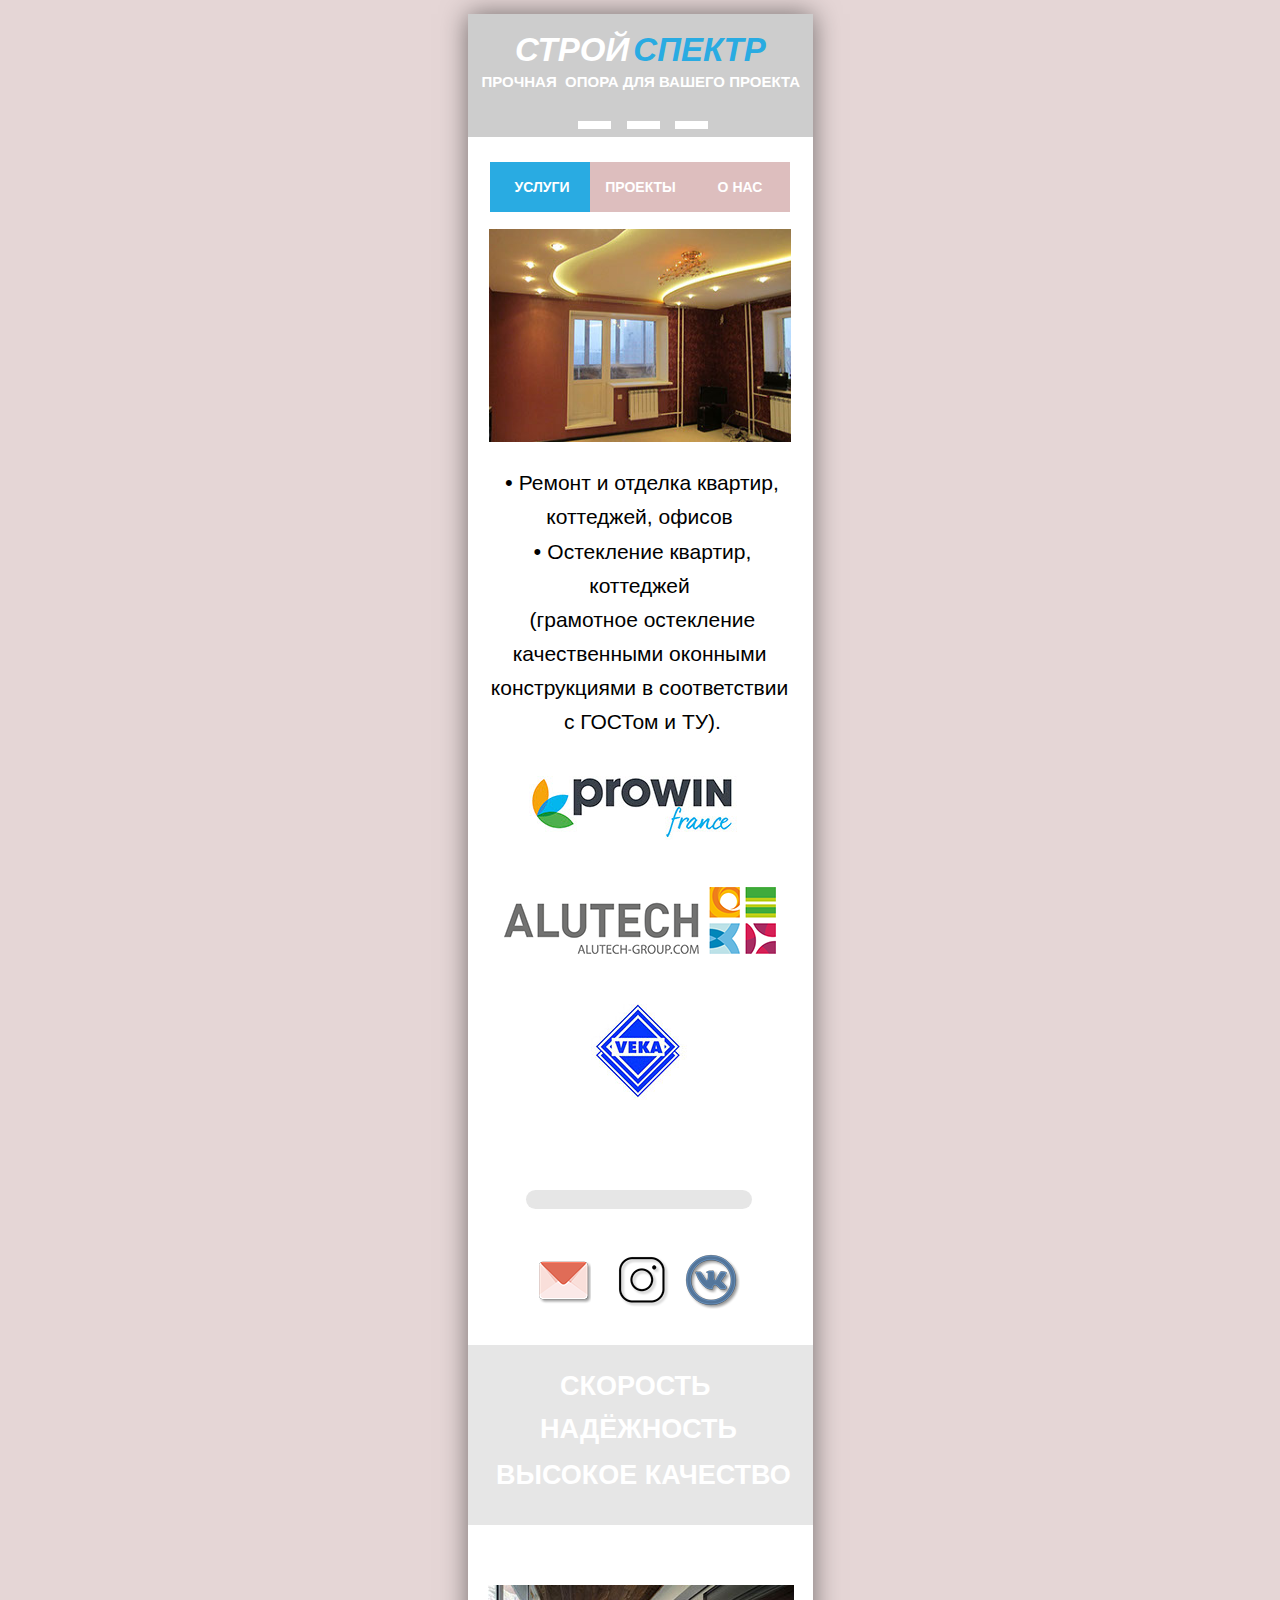
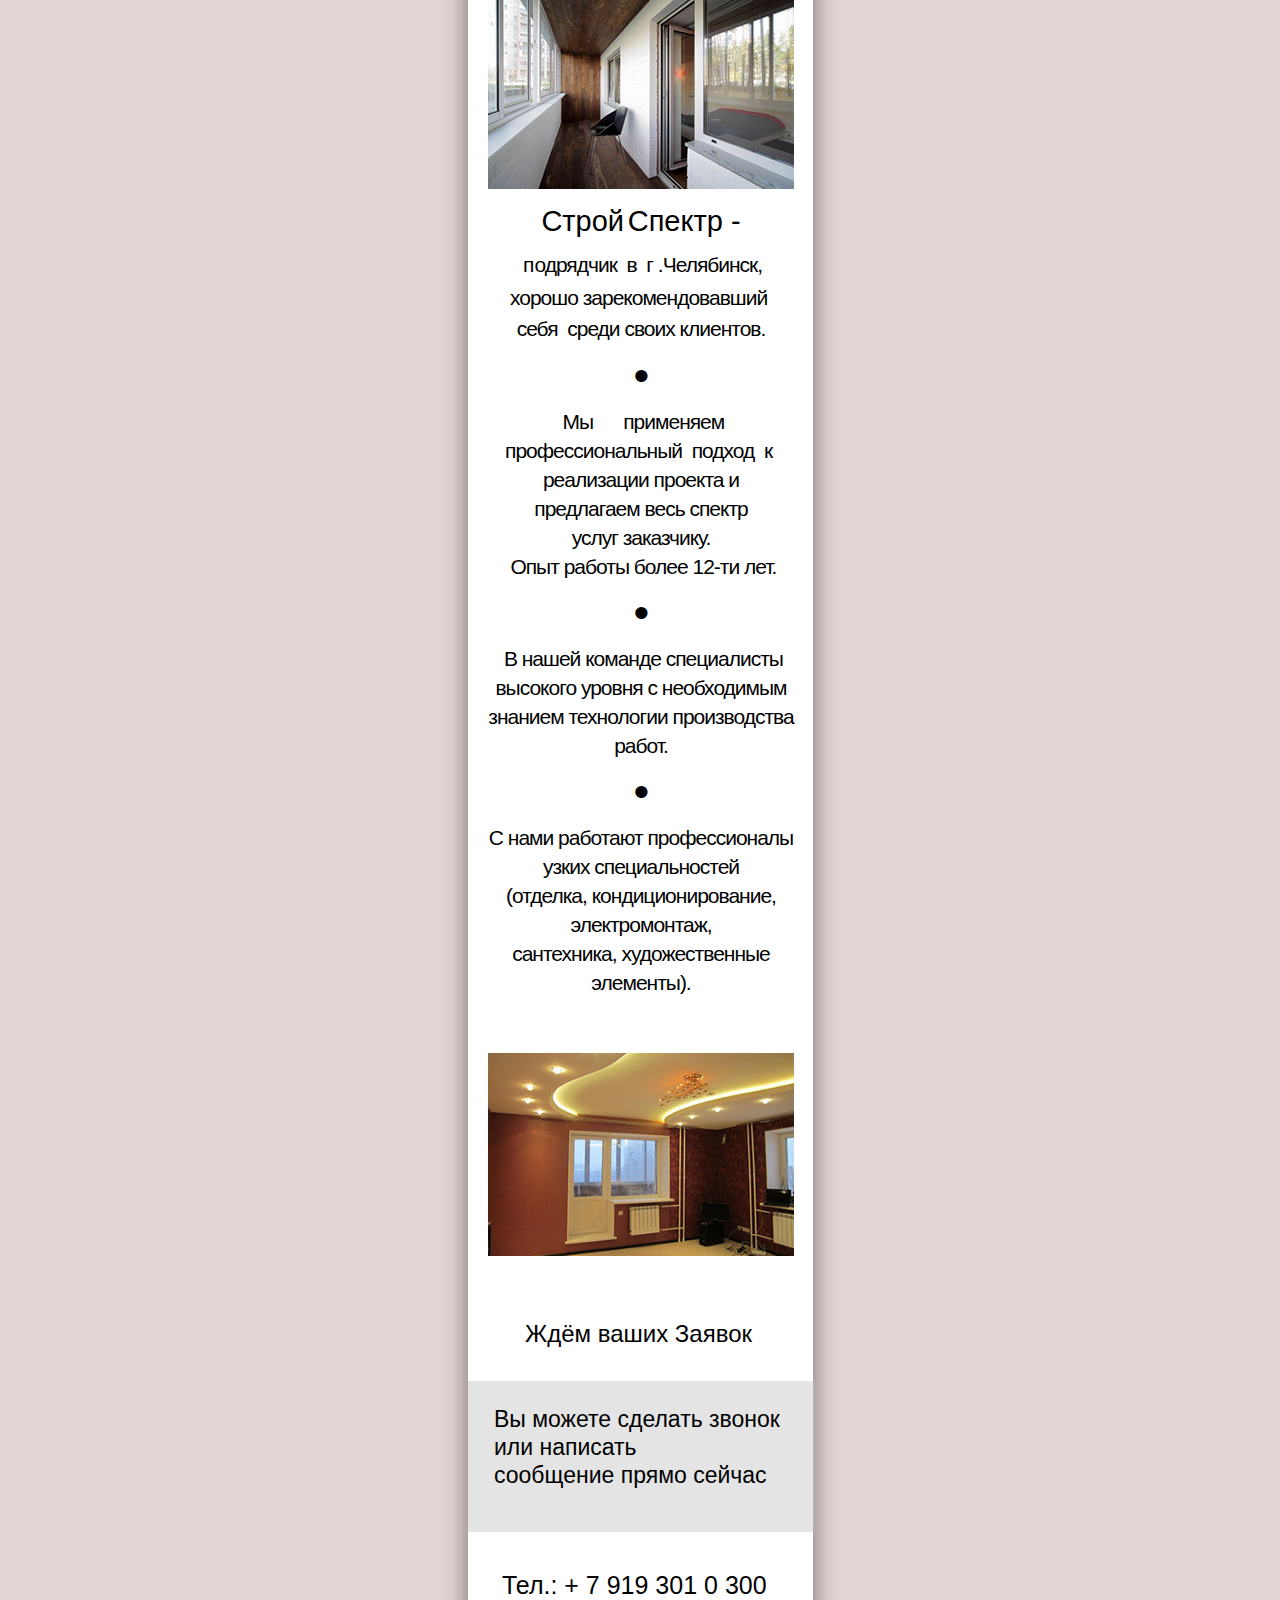
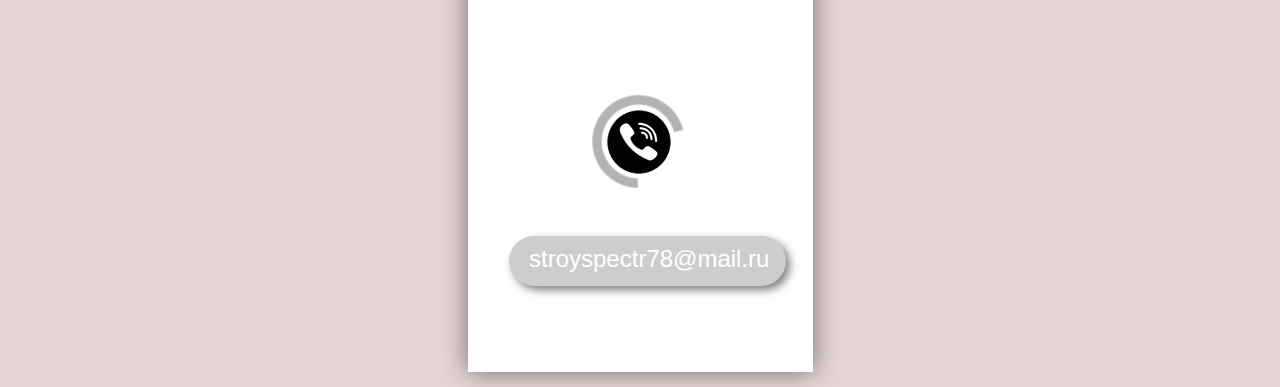
==== phone/index.html @ 603daab3 "commit" ====
<!DOCTYPE html>
<html class="nojs html css_verticalspacer" lang="ru-RU">
 <head>

  <meta http-equiv="Content-type" content="text/html;charset=UTF-8"/>
  <meta name="generator" content="2018.1.0.386"/>
  <meta name="viewport" content="width=device-width, initial-scale=1.0"/>
  
  <script type="text/javascript">
   // Update the 'nojs'/'js' class on the html node
document.documentElement.className = document.documentElement.className.replace(/\bnojs\b/g, 'js');

// Check that all required assets are uploaded and up-to-date
if(typeof Muse == "undefined") window.Muse = {}; window.Muse.assets = {"required":["museutils.js", "museconfig.js", "webpro.js", "musewpslideshow.js", "jquery.museoverlay.js", "touchswipe.js", "jquery.watch.js", "jquery.museresponsive.js", "require.js", "index.css"], "outOfDate":[]};
</script>
  
  <link rel="canonical" href="http://eugenie.ml/index.html"/>
  <link rel="shortcut icon" href="../images/stroyspector-favicon.ico?crc=3826413213"/>
  <title>STROYSPECTOR</title>
  <!-- CSS -->
  <link rel="stylesheet" type="text/css" href="../css/site_global.css?crc=444006867"/>
  <link rel="stylesheet" type="text/css" href="css/index.css?crc=3944464872" id="pagesheet"/>
  <!-- IE-only CSS -->
  <!--[if lt IE 9]>
  <link rel="stylesheet" type="text/css" href="css/nomq_index.css?crc=4110728214" id="nomq_pagesheet"/>
  <![endif]-->
    <!--custom head HTML-->
  <meta name="viewport" content="width=device-width,initial-scale=1, user-scalable=no"><style>
  <!--HTML Widget code-->
  
<style>
a {
       transition:all .5s ease;
	-webkit-transition: all .5s ease;
	-moz-transition: all .5s ease;
	-o-transition: all .5s ease;
}

.clip_frame, .Container, .ContainerGroup, .verticalspacer, #preloader,{
transition:none !important;
-webkit-transition:none !important;
-moz-transition:none !important;
-o-transition:none !important;
}

.SlideShowContentPanel *{
transition:none !important;
-webkit-transition:none !important;
-moz-transition:none !important;
-o-transition:none !important;
}

.ContainerGroup, .wp-panel, wp-panel-active{
transition:none !important;
-webkit-transition:none !important;
-moz-transition:none !important;
-o-transition:none !important;
}

.js div#preloader{
transition:none !important;
-webkit-transition:none !important;
-moz-transition:none !important;
-o-transition:none !important;
}

</style>

 </head>
 <body>

  <div class="breakpoint active" id="bp_infinity" data-min-width="201"><!-- responsive breakpoint node -->
   <div class="clearfix" id="page"><!-- group -->
    <div class="clearfix grpelem shared_content" id="u27165-3" data-content-guid="u27165-3_content"><!-- content -->
     <p>&nbsp;</p>
    </div>
    <div class="clearfix grpelem" id="pu5679"><!-- group -->
     <div class="shadow clearfix grpelem" id="u5679"><!-- column -->
      <div class="position_content" id="u5679_position_content">
       <div class="clearfix colelem" id="u25867"><!-- column -->
        <div class="position_content" id="u25867_position_content">
         <div class="clearfix colelem shared_content" id="u25878-6" data-content-guid="u25878-6_content"><!-- content -->
          <p>СТРОЙ<span id="u25878-2"> </span><span id="u25878-3">СПЕКТР</span></p>
         </div>
         <div class="clearfix colelem" id="pu25875"><!-- group -->
          <div class="grpelem shared_content" id="u25875" data-content-guid="u25875_content"><!-- content --></div>
          <div class="grpelem shared_content" id="u25876" data-content-guid="u25876_content"><!-- content --></div>
          <div class="grpelem shared_content" id="u25877" data-content-guid="u25877_content"><!-- content --></div>
          <div class="size_fixed grpelem shared_content" id="u25880" data-content-guid="u25880_content"><!-- custom html -->
           

          </div>
          <div class="size_fixed grpelem shared_content" id="u25881" data-content-guid="u25881_content"><!-- custom html -->
           

          </div>
          <div class="size_fixed grpelem shared_content" id="u25882" data-content-guid="u25882_content"><!-- custom html -->
           

          </div>
          <div class="size_fixed grpelem shared_content" id="u25883" data-content-guid="u25883_content"><!-- custom html -->
          </div>
          <div class="clearfix grpelem shared_content" id="u25885-5" data-content-guid="u25885-5_content"><!-- content -->
           <p id="u25885-3"><span id="u25885">&nbsp;</span><span id="u25885-2">ПРОЧНАЯ&nbsp; ОПОРА ДЛЯ ВАШЕГО ПРОЕКТА</span></p>
          </div>
          <div class="size_fixed grpelem shared_content" id="u25956" data-content-guid="u25956_content"><!-- custom html -->
           
            
          </div>
         </div>
        </div>
       </div>
       <div class="PamphletWidget clearfix colelem" id="pamphletu25889"><!-- none box -->
        <div class="ThumbGroup clearfix grpelem" id="u25917"><!-- none box -->
         <div class="popup_anchor" id="u25920popup">
          <div class="Thumb popup_element clearfix" id="u25920"><!-- group -->
           <div class="clearfix grpelem shared_content" id="u25921-4" data-content-guid="u25921-4_content"><!-- content -->
            <p>&nbsp;УСЛУГИ</p>
           </div>
          </div>
         </div>
         <div class="popup_anchor" id="u25922popup">
          <div class="Thumb popup_element clearfix" id="u25922"><!-- group -->
           <div class="clearfix grpelem shared_content" id="u25923-4" data-content-guid="u25923-4_content"><!-- content -->
            <p>ПРОЕКТЫ</p>
           </div>
          </div>
         </div>
         <div class="popup_anchor" id="u25918popup">
          <div class="Thumb popup_element clearfix" id="u25918"><!-- group -->
           <div class="clearfix grpelem shared_content" id="u25919-4" data-content-guid="u25919-4_content"><!-- content -->
            <p>О НАС</p>
           </div>
          </div>
         </div>
        </div>
        <div class="popup_anchor" id="u25896popup">
         <div class="ContainerGroup clearfix" id="u25896"><!-- stack box -->
          <div class="Container clearfix grpelem" id="u25902"><!-- column -->
           <div class="clearfix colelem" id="pu25903"><!-- group -->
            <div class="grpelem shared_content" id="u25903" data-content-guid="u25903_content"><!-- content --></div>
            <div class="clip_frame grpelem" id="u25907"><!-- image -->
             <img class="block temp_no_img_src" id="u25907_img" data-orig-src="../images/2111062337089526_d238303x214.jpg?crc=4252297753" data-hidpi-src="../images/2111062337089526_d238303x214_2x.jpg?crc=4145204069" alt="" width="302" height="213" src="../images/blank.gif?crc=4208392903"/>
            </div>
           </div>
           <div class="clearfix colelem shared_content" id="pu25904-14" data-content-guid="pu25904-14_content"><!-- group -->
            <div class="clearfix grpelem" id="u25904-14"><!-- content -->
             <p id="u25904-4"><span id="u25904">&nbsp;</span><span id="u25904-2">• </span><span id="u25904-3">Ремонт и отделка квартир, коттеджей, офисов</span></p>
             <p id="u25904-8"><span id="u25904-5">&nbsp;</span><span id="u25904-6">• </span><span id="u25904-7">Остекление квартир, коттеджей</span></p>
             <p id="u25904-10">&nbsp;(грамотное остекление качественными оконными конструкциями в соответствии</p>
             <p id="u25904-12">&nbsp;с ГОСТом и ТУ).</p>
            </div>
            <div class="clip_frame grpelem" id="u25911"><!-- image -->
             <img class="block temp_no_img_src" id="u25911_img" data-orig-src="../images/prowin_france_quadri.jpg?crc=217814521" data-hidpi-src="../images/prowin_france_quadri_2x.jpg?crc=4029162625" alt="" width="221" height="77" src="../images/blank.gif?crc=4208392903"/>
            </div>
            <div class="clip_frame grpelem" id="u25905"><!-- image -->
             <img class="block temp_no_img_src" id="u25905_img" data-orig-src="../images/%d0%b0%d0%bb%d1%8e%d1%82%d0%b5%d1%85.png?crc=421617337" data-hidpi-src="../images/%d0%b0%d0%bb%d1%8e%d1%82%d0%b5%d1%85_2x.png?crc=490466893" alt="" width="272" height="67" src="../images/blank.gif?crc=4208392903"/>
            </div>
            <div class="clip_frame grpelem" id="u25909"><!-- image -->
             <img class="block temp_no_img_src" id="u25909_img" data-orig-src="../images/profile-termopan-veka_14107351_1486991144.jpg?crc=373893658" data-hidpi-src="../images/profile-termopan-veka_14107351_1486991144_2x.jpg?crc=4109005751" alt="" width="174" height="174" src="../images/blank.gif?crc=4208392903"/>
            </div>
           </div>
          </div>
          <div class="Container invi clearfix grpelem" id="u25897"><!-- group -->
           <div class="grpelem shared_content" id="u25900" data-content-guid="u25900_content"><!-- image --></div>
           <div class="clip_frame grpelem" id="u25898"><!-- image -->
            <img class="block temp_no_img_src" id="u25898_img" data-orig-src="../images/inreweretrg302x213.jpg?crc=3877916677" data-hidpi-src="../images/inreweretrg302x213_2x.jpg?crc=4034269979" alt="" width="302" height="213" src="../images/blank.gif?crc=4208392903"/>
           </div>
          </div>
          <div class="Container invi clearfix grpelem" id="u25913"><!-- column -->
           <div class="clip_frame clearfix colelem" id="u25915"><!-- image -->
            <img class="position_content temp_no_img_src" id="u25915_img" data-orig-src="../images/iqbgsbzol8q302x213.jpg?crc=193790714" data-hidpi-src="../images/iqbgsbzol8q302x213_2x.jpg?crc=4162529115" alt="" width="302" height="213" src="../images/blank.gif?crc=4208392903"/>
           </div>
           <div class="clearfix colelem shared_content" id="u25914-38" data-content-guid="u25914-38_content"><!-- content -->
            <p id="u25914">&nbsp;</p>
            <p id="u25914-7"><span id="u25914-2">&nbsp; С&nbsp; </span><span id="u25914-3">трой</span><span id="u25914-4"> </span><span id="u25914-5">Спектр</span><span id="u25914-6"></span></p>
            <p id="u25914-19"><span id="u25914-8">-&nbsp; подрядчик&nbsp; в&nbsp; г. </span><span id="u25914-9"> </span><span id="u25914-10">Челябинск, хорошо зарекомендовавший </span><span id="u25914-11"> </span><span id="u25914-12">себя </span><span id="u25914-13"> </span><span id="u25914-14">среди </span><span id="u25914-15"> </span><span id="u25914-16">своих</span><span id="u25914-17"> </span><span id="u25914-18"> клиентов.</span></p>
            <p id="u25914-20">&nbsp;</p>
            <p id="u25914-22">Мы применяем профессиональный</p>
            <p id="u25914-24">подход&nbsp; к&nbsp; реализации</p>
            <p id="u25914-26"><span id="u25914-25">проекта и предлагаем весь спектр услуг заказчику.</span></p>
            <p id="u25914-27">&nbsp;</p>
            <p id="u25914-29"><span id="u25914-28">Опыт работы более</span></p>
            <p id="u25914-31"><span id="u25914-30">12-ти лет. В нашей команде специалисты высокого уровня с необходимым знанием технологии производства работ.</span></p>
            <p id="u25914-32">&nbsp;</p>
            <p id="u25914-34"><span id="u25914-33">&nbsp;С нами работают профессионалы узких специальностей (отделка,</span></p>
            <p id="u25914-36"><span id="u25914-35">кондиционирование, электромонтаж, сантехника, художественные элементы).</span></p>
           </div>
          </div>
         </div>
        </div>
       </div>
       <div class="rounded-corners colelem shared_content" id="u28421" data-content-guid="u28421_content"><!-- simple frame --></div>
       <div class="clearfix colelem" id="u25868"><!-- column -->
        <div class="clearfix colelem shared_content" id="u25872-4" data-content-guid="u25872-4_content"><!-- content -->
         <p>СКОРОСТЬ</p>
        </div>
        <div class="clearfix colelem shared_content" id="u25871-4" data-content-guid="u25871-4_content"><!-- content -->
         <p>НАДЁЖНОСТЬ</p>
        </div>
        <div class="clearfix colelem shared_content" id="u25870-4" data-content-guid="u25870-4_content"><!-- content -->
         <p>ВЫСОКОЕ КАЧЕСТВО</p>
        </div>
       </div>
       <div class="clip_frame colelem shared_content" id="u25886" data-content-guid="u25886_content"><!-- image -->
        <img class="block temp_no_img_src" id="u25886_img" data-orig-src="../images/varianty-ofrmleniya-balkona-v-razlichnyh-stilyah-7306x204.jpg?crc=3806734280" data-hidpi-src="../images/varianty-ofrmleniya-balkona-v-razlichnyh-stilyah-7306x204_2x.jpg?crc=4040657492" alt="" width="306" height="204" src="../images/blank.gif?crc=4208392903"/>
       </div>
       <div class="clearfix colelem" id="pu25888-37"><!-- group -->
        <div class="clearfix grpelem shared_content" id="u25888-37" data-content-guid="u25888-37_content"><!-- content -->
         <p id="u25888-4"><span id="u25888">Строй</span><span id="u25888-2"> </span><span id="u25888-3">Спектр -</span></p>
         <p id="u25888-9"><span id="u25888-5">&nbsp;</span><span id="u25888-6">п</span><span id="u25888-7">одрядчик&nbsp; в&nbsp; г .Челябинск,&nbsp; хорошо зарекомендовавший&nbsp; себя&nbsp; среди своих клиентов. </span><span id="u25888-8"></span></p>
         <p id="u25888-11"><span id="u25888-10">•</span></p>
         <p id="u25888-17">&nbsp;Мы<span id="u25888-13">&nbsp;&nbsp;&nbsp;&nbsp;&nbsp;&nbsp; </span>&nbsp;&nbsp;&nbsp;&nbsp; <span id="u25888-15"> </span>применяем профессиональный&nbsp; подход&nbsp; к&nbsp; реализации проекта и</p>
         <p id="u25888-19">предлагаем весь спектр</p>
         <p id="u25888-21">услуг заказчику.</p>
         <p id="u25888-23">&nbsp;Опыт работы более 12-ти лет.</p>
         <p id="u25888-25">•</p>
         <p id="u25888-27">&nbsp;В нашей команде специалисты высокого уровня с необходимым знанием технологии производства работ.</p>
         <p id="u25888-29">•</p>
         <p id="u25888-31">С нами работают профессионалы узких специальностей</p>
         <p id="u25888-33">(отделка, кондиционирование, электромонтаж,</p>
         <p id="u25888-35">сантехника, художественные элементы).</p>
        </div>
        <div class="SlideShowWidget clearfix grpelem" id="slideshowu25924"><!-- none box -->
         <div class="popup_anchor" id="u25929popup">
          <div class="SlideShowContentPanel clearfix" id="u25929"><!-- stack box -->
           <div class="SSSlide clip_frame grpelem" id="u25930"><!-- image -->
            <img class="block ImageInclude" id="u25930_img" data-src="../images/2111062337089526_d238306x203.jpg?crc=257417252" data-hidpi-src="../images/2111062337089526_d238306x203_2x.jpg?crc=325284255" src="../images/blank.gif?crc=4208392903" alt="" data-width="306" data-height="203"/>
           </div>
           <div class="SSSlide invi clip_frame grpelem" id="u26656"><!-- image -->
            <img class="block ImageInclude" id="u26656_img" data-src="../images/iqbgsbzol8q306x203.jpg?crc=477900674" data-hidpi-src="../images/iqbgsbzol8q306x203_2x.jpg?crc=4017724241" src="../images/blank.gif?crc=4208392903" alt="" data-width="306" data-height="203"/>
           </div>
           <div class="SSSlide invi clip_frame grpelem" id="u26693"><!-- image -->
            <img class="block ImageInclude" id="u26693_img" data-src="../images/rem2306x204.jpg?crc=460386511" data-hidpi-src="../images/rem2306x204_2x.jpg?crc=3998971157" src="../images/blank.gif?crc=4208392903" alt="" data-width="306" data-height="203"/>
           </div>
           <div class="SSSlide invi clip_frame grpelem" id="u26730"><!-- image -->
            <img class="block ImageInclude" id="u26730_img" data-src="../images/varianty-ofrmleniya-balkona-v-razlichnyh-stilyah-7306x204.jpg?crc=3806734280" data-hidpi-src="../images/varianty-ofrmleniya-balkona-v-razlichnyh-stilyah-7306x204_2x.jpg?crc=4040657492" src="../images/blank.gif?crc=4208392903" alt="" data-width="306" data-height="203"/>
           </div>
           <div class="SSSlide invi clip_frame grpelem" id="u26767"><!-- image -->
            <img class="block ImageInclude" id="u26767_img" data-src="../images/x_66c89582306x203.jpg?crc=3970834634" src="../images/blank.gif?crc=4208392903" alt="" data-width="306" data-height="203"/>
           </div>
           <div class="SSSlide invi clip_frame grpelem" id="u26804"><!-- image -->
            <img class="block ImageInclude" id="u26804_img" data-src="../images/%d0%b0%d1%81%d1%81%d0%b8%d1%80%d0%b8%d0%b8%d1%86-2306x203.jpg?crc=4016990319" data-hidpi-src="../images/%d0%b0%d1%81%d1%81%d0%b8%d1%80%d0%b8%d0%b8%d1%86-2306x203_2x.jpg?crc=3912871336" src="../images/blank.gif?crc=4208392903" alt="" data-width="306" data-height="203"/>
           </div>
          </div>
         </div>
        </div>
       </div>
       <div class="clearfix colelem shared_content" id="u25879-4" data-content-guid="u25879-4_content"><!-- content -->
        <p>Ждём ваших Заявок</p>
       </div>
       <div class="clearfix colelem" id="pu25864"><!-- group -->
        <div class="grpelem shared_content" id="u25864" data-content-guid="u25864_content"><!-- simple frame --></div>
        <div class="clearfix grpelem shared_content" id="u25884-4" data-content-guid="u25884-4_content"><!-- content -->
         <p><span id="u25884">Вы можете сделать звонок или написать&nbsp;&nbsp;&nbsp;&nbsp;&nbsp;&nbsp;&nbsp;&nbsp;&nbsp;&nbsp; сообщение прямо сейчас</span></p>
        </div>
       </div>
       <div class="clearfix colelem shared_content" id="u25869-7" data-content-guid="u25869-7_content"><!-- content -->
        <p id="u25869-4"><span id="u25869">&nbsp;</span><span id="u25869-2">Тел.: + 7 919 301 0 300</span><span id="u25869-3"></span></p>
        <p id="u25869-5">&nbsp;</p>
       </div>
       <div class="clip_frame colelem" id="u27441"><!-- image -->
        <img class="block temp_no_img_src" id="u27441_img" data-orig-src="../images/%d0%ba%d1%80%d1%83%d0%b6%d0%be%d0%ba%20%d1%81%d0%b5%d1%80%d0%b5%d0%bd%d1%8c%d0%ba%d0%b8%d0%b9%20.gif?crc=4119807781" data-hidpi-src="../images/%d0%ba%d1%80%d1%83%d0%b6%d0%be%d0%ba%20%d1%81%d0%b5%d1%80%d0%b5%d0%bd%d1%8c%d0%ba%d0%b8%d0%b9%20_2x.gif?crc=4119807781" alt="" width="169" height="127" src="../images/blank.gif?crc=4208392903"/>
       </div>
       <a class="nonblock nontext shadow rounded-corners clearfix colelem shared_content" id="u25957-5" href="mailto:stroyspectr78@mail.ru" data-content-guid="u25957-5_content"><!-- content --><p>&nbsp;&nbsp; <span id="u25957-2">stroyspectr78@mail.ru</span></p></a>
      </div>
     </div>
     <div class="grpelem shared_content" id="u27443" data-content-guid="u27443_content"><!-- state-based BG images --></div>
     <div class="transition grpelem shared_content" id="u25946" data-content-guid="u25946_content"><!-- state-based BG images --></div>
     <div class="transition grpelem shared_content" id="u25948" data-content-guid="u25948_content"><!-- state-based BG images --></div>
     <div class="grpelem shared_content" id="u25950" data-content-guid="u25950_content"><!-- state-based BG images --></div>
     <a class="nonblock nontext rounded-corners grpelem shared_content" id="u25952" href="https://vk.com/id549792077" data-content-guid="u25952_content"><!-- content --></a>
     <a class="nonblock nontext rounded-corners grpelem shared_content" id="u25953" href="https://www.instagram.com/stroyspectr/" data-content-guid="u25953_content"><!-- content --></a>
     <a class="nonblock nontext rounded-corners grpelem shared_content" id="u25955" href="mailto:stroyspectr78@mail.ru" data-content-guid="u25955_content"><!-- content --></a>
     <a class="nonblock nontext rounded-corners grpelem shared_content" id="u27445" href="tel:+79193010300" data-content-guid="u27445_content"><!-- content --></a>
    </div>
    <div class="verticalspacer" data-offset-top="3525" data-content-above-spacer="3572" data-content-below-spacer="14"></div>
   </div>
   <div class="preload_images">
    <img class="preload temp_no_img_src" data-orig-src="../images/u27443-r.png?crc=64402223" alt="" src="../images/blank.gif?crc=4208392903"/>
    <img class="preload temp_no_img_src" data-orig-src="../images/u27443-r_2x.png?crc=134923544" alt="" src="../images/blank.gif?crc=4208392903"/>
    <img class="preload temp_no_img_src" data-orig-src="../images/u25946-r.png?crc=502418804" alt="" src="../images/blank.gif?crc=4208392903"/>
    <img class="preload temp_no_img_src" data-orig-src="../images/u25946-r_2x.png?crc=175797926" alt="" src="../images/blank.gif?crc=4208392903"/>
    <img class="preload temp_no_img_src" data-orig-src="../images/u25948-r.png?crc=4013392758" alt="" src="../images/blank.gif?crc=4208392903"/>
    <img class="preload temp_no_img_src" data-orig-src="../images/u25948-r_2x.png?crc=122813049" alt="" src="../images/blank.gif?crc=4208392903"/>
    <img class="preload temp_no_img_src" data-orig-src="../images/u25948-m.png?crc=4013392758" alt="" src="../images/blank.gif?crc=4208392903"/>
    <img class="preload temp_no_img_src" data-orig-src="../images/u25948-m_2x.png?crc=122813049" alt="" src="../images/blank.gif?crc=4208392903"/>
    <img class="preload temp_no_img_src" data-orig-src="../images/u25950-r.png?crc=4104841928" alt="" src="../images/blank.gif?crc=4208392903"/>
    <img class="preload temp_no_img_src" data-orig-src="../images/u25950-r_2x.png?crc=4094297052" alt="" src="../images/blank.gif?crc=4208392903"/>
   </div>
  </div>
  <div class="breakpoint" id="bp_200" data-max-width="200"><!-- responsive breakpoint node -->
   <div class="clearfix temp_no_id" data-orig-id="page"><!-- group -->
    <span class="clearfix grpelem placeholder" data-placeholder-for="u27165-3_content"><!-- placeholder node --></span>
    <div class="clearfix grpelem" id="ppu5679"><!-- column -->
     <div class="clearfix colelem temp_no_id" data-orig-id="pu5679"><!-- group -->
      <div class="shadow clearfix grpelem temp_no_id" data-orig-id="u5679"><!-- column -->
       <div class="position_content temp_no_id" data-orig-id="u5679_position_content">
        <div class="colelem" id="u5405"><!-- simple frame --></div>
        <div class="colelem" id="u6029"><!-- simple frame --></div>
        <span class="colelem placeholder" data-placeholder-for="u25877_content"><!-- placeholder node --></span>
        <div class="clearfix colelem" id="ppamphletu25889"><!-- group -->
         <div class="PamphletWidget clearfix grpelem temp_no_id" data-orig-id="pamphletu25889"><!-- none box -->
          <div class="ThumbGroup clearfix grpelem temp_no_id" data-orig-id="u25917"><!-- none box -->
           <div class="popup_anchor temp_no_id" data-orig-id="u25920popup">
            <div class="Thumb popup_element clearfix temp_no_id" data-orig-id="u25920"><!-- group -->
             <span class="clearfix grpelem placeholder" data-placeholder-for="u25921-4_content"><!-- placeholder node --></span>
            </div>
           </div>
           <div class="popup_anchor temp_no_id" data-orig-id="u25922popup">
            <div class="Thumb popup_element clearfix temp_no_id" data-orig-id="u25922"><!-- group -->
             <span class="clearfix grpelem placeholder" data-placeholder-for="u25923-4_content"><!-- placeholder node --></span>
            </div>
           </div>
           <div class="popup_anchor temp_no_id" data-orig-id="u25918popup">
            <div class="Thumb popup_element clearfix temp_no_id" data-orig-id="u25918"><!-- group -->
             <span class="clearfix grpelem placeholder" data-placeholder-for="u25919-4_content"><!-- placeholder node --></span>
            </div>
           </div>
          </div>
          <div class="popup_anchor temp_no_id" data-orig-id="u25896popup">
           <div class="ContainerGroup clearfix temp_no_id" data-orig-id="u25896"><!-- stack box -->
            <div class="Container clearfix grpelem temp_no_id" data-orig-id="u25902"><!-- column -->
             <div class="clearfix colelem temp_no_id" data-orig-id="pu25903"><!-- group -->
              <span class="grpelem placeholder" data-placeholder-for="u25903_content"><!-- placeholder node --></span>
              <div class="clip_frame clearfix grpelem temp_no_id" data-orig-id="u25907"><!-- image -->
               <img class="position_content temp_no_id temp_no_img_src" data-orig-src="../images/2111062337089526_d238292x221.jpg?crc=4021462818" data-hidpi-src="../images/2111062337089526_d238292x221_2x.jpg?crc=437279668" alt="" width="292" height="220" data-orig-id="u25907_img" src="../images/blank.gif?crc=4208392903"/>
              </div>
             </div>
             <span class="clearfix colelem placeholder" data-placeholder-for="pu25904-14_content"><!-- placeholder node --></span>
            </div>
            <div class="Container invi clearfix grpelem temp_no_id" data-orig-id="u25897"><!-- group -->
             <span class="grpelem placeholder" data-placeholder-for="u25900_content"><!-- placeholder node --></span>
             <div class="clip_frame grpelem temp_no_id" data-orig-id="u25898"><!-- image -->
              <img class="block temp_no_id temp_no_img_src" data-orig-src="../images/inreweretrg287x223.jpg?crc=238751645" data-hidpi-src="../images/inreweretrg287x223_2x.jpg?crc=505229693" alt="" width="287" height="222" data-orig-id="u25898_img" src="../images/blank.gif?crc=4208392903"/>
             </div>
            </div>
            <div class="Container invi clearfix grpelem temp_no_id" data-orig-id="u25913"><!-- column -->
             <div class="clip_frame clearfix colelem temp_no_id" data-orig-id="u25915"><!-- image -->
              <img class="position_content temp_no_id temp_no_img_src" data-orig-src="../images/iqbgsbzol8q338x263.jpg?crc=3990744598" data-hidpi-src="../images/iqbgsbzol8q338x263_2x.jpg?crc=4161427748" alt="" width="337" height="262" data-orig-id="u25915_img" src="../images/blank.gif?crc=4208392903"/>
             </div>
             <span class="clearfix colelem placeholder" data-placeholder-for="u25914-38_content"><!-- placeholder node --></span>
            </div>
           </div>
          </div>
         </div>
         <span class="rounded-corners grpelem placeholder" data-placeholder-for="u28421_content"><!-- placeholder node --></span>
        </div>
        <span class="clip_frame colelem placeholder" data-placeholder-for="u25886_content"><!-- placeholder node --></span>
       </div>
      </div>
      <div class="rounded-corners clearfix grpelem" id="u20729"><!-- group -->
       <span class="clearfix grpelem placeholder" data-placeholder-for="u25888-37_content"><!-- placeholder node --></span>
      </div>
      <div class="browser_width grpelem" id="u25867-bw">
       <div class="temp_no_id" data-orig-id="u25867"><!-- column -->
        <div class="clearfix" id="u25867_align_to_page">
         <div class="position_content temp_no_id" data-orig-id="u25867_position_content">
          <span class="clearfix colelem placeholder" data-placeholder-for="u25878-6_content"><!-- placeholder node --></span>
          <div class="clearfix colelem" id="pu25882"><!-- group -->
           <span class="size_fixed grpelem placeholder" data-placeholder-for="u25882_content"><!-- placeholder node --></span>
           <span class="size_fixed grpelem placeholder" data-placeholder-for="u25880_content"><!-- placeholder node --></span>
          </div>
          <span class="colelem placeholder" data-placeholder-for="u25875_content"><!-- placeholder node --></span>
          <span class="colelem placeholder" data-placeholder-for="u25876_content"><!-- placeholder node --></span>
         </div>
        </div>
       </div>
      </div>
      <div class="browser_width grpelem" id="u25868-bw">
       <div class="temp_no_id" data-orig-id="u25868"><!-- simple frame --></div>
      </div>
      <span class="clearfix grpelem placeholder" data-placeholder-for="u25870-4_content"><!-- placeholder node --></span>
      <span class="clearfix grpelem placeholder" data-placeholder-for="u25871-4_content"><!-- placeholder node --></span>
      <span class="clearfix grpelem placeholder" data-placeholder-for="u25872-4_content"><!-- placeholder node --></span>
      <span class="size_fixed grpelem placeholder" data-placeholder-for="u25881_content"><!-- placeholder node --></span>
      <span class="size_fixed grpelem placeholder" data-placeholder-for="u25883_content"><!-- placeholder node --></span>
      <span class="clearfix grpelem placeholder" data-placeholder-for="u25885-5_content"><!-- placeholder node --></span>
      <span class="transition grpelem placeholder" data-placeholder-for="u25946_content"><!-- placeholder node --></span>
      <span class="transition grpelem placeholder" data-placeholder-for="u25948_content"><!-- placeholder node --></span>
      <span class="grpelem placeholder" data-placeholder-for="u25950_content"><!-- placeholder node --></span>
      <span class="nonblock nontext rounded-corners grpelem placeholder" data-placeholder-for="u25952_content"><!-- placeholder node --></span>
      <span class="nonblock nontext rounded-corners grpelem placeholder" data-placeholder-for="u25953_content"><!-- placeholder node --></span>
      <span class="nonblock nontext rounded-corners grpelem placeholder" data-placeholder-for="u25955_content"><!-- placeholder node --></span>
      <span class="size_fixed grpelem placeholder" data-placeholder-for="u25956_content"><!-- placeholder node --></span>
     </div>
     <div class="clearfix colelem" id="pslideshowu25924"><!-- group -->
      <div class="SlideShowWidget clearfix grpelem temp_no_id" data-orig-id="slideshowu25924"><!-- none box -->
       <div class="popup_anchor temp_no_id" data-orig-id="u25929popup">
        <div class="SlideShowContentPanel clearfix temp_no_id" data-orig-id="u25929"><!-- stack box -->
         <div class="SSSlide clip_frame grpelem temp_no_id" data-orig-id="u25930"><!-- image -->
          <img class="block ImageInclude temp_no_id" data-src="../images/2111062337089526_d238284x213.jpg?crc=215998139" data-hidpi-src="../images/2111062337089526_d238284x213_2x.jpg?crc=3985588301" src="../images/blank.gif?crc=4208392903" alt="" data-width="284" data-height="213" data-orig-id="u25930_img"/>
         </div>
         <div class="SSSlide invi clip_frame grpelem temp_no_id" data-orig-id="u26656"><!-- image -->
          <img class="block ImageInclude temp_no_id" data-src="../images/iqbgsbzol8q284x213.jpg?crc=490682449" data-hidpi-src="../images/iqbgsbzol8q284x213_2x.jpg?crc=112673909" src="../images/blank.gif?crc=4208392903" alt="" data-width="284" data-height="213" data-orig-id="u26656_img"/>
         </div>
         <div class="SSSlide invi clip_frame grpelem temp_no_id" data-orig-id="u26693"><!-- image -->
          <img class="block ImageInclude temp_no_id" data-src="../images/rem2284x190.jpg?crc=472003705" data-hidpi-src="../images/rem2284x190_2x.jpg?crc=4216148885" src="../images/blank.gif?crc=4208392903" alt="" data-width="284" data-height="189" data-orig-id="u26693_img"/>
         </div>
         <div class="SSSlide invi clip_frame grpelem temp_no_id" data-orig-id="u26730"><!-- image -->
          <img class="block ImageInclude temp_no_id" data-src="../images/varianty-ofrmleniya-balkona-v-razlichnyh-stilyah-7284x190.jpg?crc=113031606" data-hidpi-src="../images/varianty-ofrmleniya-balkona-v-razlichnyh-stilyah-7284x190_2x.jpg?crc=4164549626" src="../images/blank.gif?crc=4208392903" alt="" data-width="284" data-height="189" data-orig-id="u26730_img"/>
         </div>
         <div class="SSSlide invi clip_frame grpelem temp_no_id" data-orig-id="u26767"><!-- image -->
          <img class="block ImageInclude temp_no_id" data-src="../images/x_66c89582284x213.jpg?crc=3910020430" src="../images/blank.gif?crc=4208392903" alt="" data-width="284" data-height="213" data-orig-id="u26767_img"/>
         </div>
         <div class="SSSlide invi clip_frame grpelem temp_no_id" data-orig-id="u26804"><!-- image -->
          <img class="block ImageInclude temp_no_id" data-src="../images/%d0%b0%d1%81%d1%81%d0%b8%d1%80%d0%b8%d0%b8%d1%86-2284x201.jpg?crc=399116236" data-hidpi-src="../images/%d0%b0%d1%81%d1%81%d0%b8%d1%80%d0%b8%d0%b8%d1%86-2284x201_2x.jpg?crc=3808706752" src="../images/blank.gif?crc=4208392903" alt="" data-width="284" data-height="201" data-orig-id="u26804_img"/>
         </div>
        </div>
       </div>
      </div>
      <div class="clip_frame grpelem temp_no_id" data-orig-id="u27441"><!-- image -->
       <img class="block temp_no_id temp_no_img_src" data-orig-src="../images/%d0%ba%d1%80%d1%83%d0%b6%d0%be%d0%ba%20%d1%81%d0%b5%d1%80%d0%b5%d0%bd%d1%8c%d0%ba%d0%b8%d0%b9%20.gif?crc=4119807781" data-hidpi-src="../images/%d0%ba%d1%80%d1%83%d0%b6%d0%be%d0%ba%20%d1%81%d0%b5%d1%80%d0%b5%d0%bd%d1%8c%d0%ba%d0%b8%d0%b9%20_2x.gif?crc=4119807781" alt="" width="186" height="139" data-orig-id="u27441_img" src="../images/blank.gif?crc=4208392903"/>
      </div>
      <span class="grpelem placeholder" data-placeholder-for="u27443_content"><!-- placeholder node --></span>
      <span class="nonblock nontext rounded-corners grpelem placeholder" data-placeholder-for="u27445_content"><!-- placeholder node --></span>
     </div>
     <span class="clearfix colelem placeholder" data-placeholder-for="u25879-4_content"><!-- placeholder node --></span>
     <div class="clearfix colelem temp_no_id" data-orig-id="pu25864"><!-- group -->
      <div class="browser_width grpelem" id="u25864-bw">
       <span class="placeholder" data-placeholder-for="u25864_content"><!-- placeholder node --></span>
      </div>
      <span class="clearfix grpelem placeholder" data-placeholder-for="u25884-4_content"><!-- placeholder node --></span>
     </div>
     <span class="clearfix colelem placeholder" data-placeholder-for="u25869-7_content"><!-- placeholder node --></span>
     <span class="nonblock nontext shadow rounded-corners clearfix colelem placeholder" data-placeholder-for="u25957-5_content"><!-- placeholder node --></span>
    </div>
    <div class="verticalspacer" data-offset-top="4234" data-content-above-spacer="4233" data-content-below-spacer="0"></div>
   </div>
   <div class="preload_images">
    <img class="preload temp_no_img_src" data-orig-src="../images/u25946-r2.png?crc=491960626" alt="" src="../images/blank.gif?crc=4208392903"/>
    <img class="preload temp_no_img_src" data-orig-src="../images/u25946-r_2x2.png?crc=3830413134" alt="" src="../images/blank.gif?crc=4208392903"/>
    <img class="preload temp_no_img_src" data-orig-src="../images/u25948-r2.png?crc=3939867825" alt="" src="../images/blank.gif?crc=4208392903"/>
    <img class="preload temp_no_img_src" data-orig-src="../images/u25948-r_2x2.png?crc=3842997324" alt="" src="../images/blank.gif?crc=4208392903"/>
    <img class="preload temp_no_img_src" data-orig-src="../images/u25948-m2.png?crc=3939867825" alt="" src="../images/blank.gif?crc=4208392903"/>
    <img class="preload temp_no_img_src" data-orig-src="../images/u25948-m_2x2.png?crc=3842997324" alt="" src="../images/blank.gif?crc=4208392903"/>
    <img class="preload temp_no_img_src" data-orig-src="../images/u25950-r2.png?crc=477860890" alt="" src="../images/blank.gif?crc=4208392903"/>
    <img class="preload temp_no_img_src" data-orig-src="../images/u25950-r_2x2.png?crc=376799914" alt="" src="../images/blank.gif?crc=4208392903"/>
    <img class="preload temp_no_img_src" data-orig-src="../images/u27443-r2.png?crc=187357327" alt="" src="../images/blank.gif?crc=4208392903"/>
    <img class="preload temp_no_img_src" data-orig-src="../images/u27443-r_2x2.png?crc=4039920508" alt="" src="../images/blank.gif?crc=4208392903"/>
   </div>
  </div>
  <!-- JS includes -->
  <script type="text/javascript">
   if (document.location.protocol != 'https:') document.write('\x3Cscript src="http://musecdn2.businesscatalyst.com/scripts/4.0/jquery-1.8.3.min.js" type="text/javascript">\x3C/script>');
</script>
  <script type="text/javascript">
   window.jQuery || document.write('\x3Cscript src="../scripts/jquery-1.8.3.min.js?crc=209076791" type="text/javascript">\x3C/script>');
</script>
  <!-- Other scripts -->
  <script type="text/javascript">
   // Decide whether to suppress missing file error or not based on preference setting
var suppressMissingFileError = false
</script>
  <script type="text/javascript">
   window.Muse.assets.check=function(c){if(!window.Muse.assets.checked){window.Muse.assets.checked=!0;var b={},d=function(a,b){if(window.getComputedStyle){var c=window.getComputedStyle(a,null);return c&&c.getPropertyValue(b)||c&&c[b]||""}if(document.documentElement.currentStyle)return(c=a.currentStyle)&&c[b]||a.style&&a.style[b]||"";return""},a=function(a){if(a.match(/^rgb/))return a=a.replace(/\s+/g,"").match(/([\d\,]+)/gi)[0].split(","),(parseInt(a[0])<<16)+(parseInt(a[1])<<8)+parseInt(a[2]);if(a.match(/^\#/))return parseInt(a.substr(1),
16);return 0},f=function(f){for(var g=document.getElementsByTagName("link"),j=0;j<g.length;j++)if("text/css"==g[j].type){var l=(g[j].href||"").match(/\/?css\/([\w\-]+\.css)\?crc=(\d+)/);if(!l||!l[1]||!l[2])break;b[l[1]]=l[2]}g=document.createElement("div");g.className="version";g.style.cssText="display:none; width:1px; height:1px;";document.getElementsByTagName("body")[0].appendChild(g);for(j=0;j<Muse.assets.required.length;){var l=Muse.assets.required[j],k=l.match(/([\w\-\.]+)\.(\w+)$/),i=k&&k[1]?
k[1]:null,k=k&&k[2]?k[2]:null;switch(k.toLowerCase()){case "css":i=i.replace(/\W/gi,"_").replace(/^([^a-z])/gi,"_$1");g.className+=" "+i;i=a(d(g,"color"));k=a(d(g,"backgroundColor"));i!=0||k!=0?(Muse.assets.required.splice(j,1),"undefined"!=typeof b[l]&&(i!=b[l]>>>24||k!=(b[l]&16777215))&&Muse.assets.outOfDate.push(l)):j++;g.className="version";break;case "js":j++;break;default:throw Error("Unsupported file type: "+k);}}c?c().jquery!="1.8.3"&&Muse.assets.outOfDate.push("jquery-1.8.3.min.js"):Muse.assets.required.push("jquery-1.8.3.min.js");
g.parentNode.removeChild(g);if(Muse.assets.outOfDate.length||Muse.assets.required.length)g="Некоторые файлы на сервере могут отсутствовать или быть некорректными. Очистите кэш-память браузера и повторите попытку. Если проблему не удается устранить, свяжитесь с разработчиками сайта.",f&&Muse.assets.outOfDate.length&&(g+="\nOut of date: "+Muse.assets.outOfDate.join(",")),f&&Muse.assets.required.length&&(g+="\nMissing: "+Muse.assets.required.join(",")),suppressMissingFileError?(g+="\nUse SuppressMissingFileError key in AppPrefs.xml to show missing file error pop up.",console.log(g)):alert(g)};location&&location.search&&location.search.match&&location.search.match(/muse_debug/gi)?
setTimeout(function(){f(!0)},5E3):f()}};
var muse_init=function(){require.config({baseUrl:"../"});require(["jquery","museutils","whatinput","webpro","musewpslideshow","jquery.museoverlay","touchswipe","jquery.watch","jquery.museresponsive"],function(c){var $ = c;$(document).ready(function(){try{
window.Muse.assets.check($);/* body */
Muse.Utils.transformMarkupToFixBrowserProblemsPreInit();/* body */
Muse.Utils.detectScreenResolution();/* HiDPI screens */
Muse.Utils.prepHyperlinks(true);/* body */
Muse.Utils.resizeHeight('.browser_width');/* resize height */
Muse.Utils.requestAnimationFrame(function() { $('body').addClass('initialized'); });/* mark body as initialized */
Muse.Utils.makeButtonsVisibleAfterSettingMinWidth();/* body */
Muse.Utils.initWidget('#pamphletu25889', ['#bp_infinity', '#bp_200'], function(elem) { return new WebPro.Widget.ContentSlideShow(elem, {contentLayout_runtime:'stack',event:'click',deactivationEvent:'',autoPlay:false,displayInterval:3000,transitionStyle:'fading',transitionDuration:2000,hideAllContentsFirst:false,triggersOnTop:false,shuffle:false,enableSwipe:false,resumeAutoplay:true,resumeAutoplayInterval:3000,playOnce:false,autoActivate_runtime:false,isResponsive:false}); });/* #pamphletu25889 */
Muse.Utils.initWidget('#slideshowu25924', ['#bp_infinity', '#bp_200'], function(elem) { var widget = new WebPro.Widget.ContentSlideShow(elem, {autoPlay:true,displayInterval:3100,slideLinkStopsSlideShow:false,transitionStyle:'fading',lightboxEnabled_runtime:false,shuffle:false,transitionDuration:2000,enableSwipe:true,elastic:'off',resumeAutoplay:true,resumeAutoplayInterval:1600,playOnce:false,autoActivate_runtime:true,isResponsive:false}); $(elem).data('widget', widget); return widget; });/* #slideshowu25924 */
Muse.Utils.fullPage('#page');/* 100% height page */
$( '.breakpoint' ).registerBreakpoint();/* Register breakpoints */
Muse.Utils.transformMarkupToFixBrowserProblems();/* body */
}catch(b){if(b&&"function"==typeof b.notify?b.notify():Muse.Assert.fail("Error calling selector function: "+b),false)throw b;}})})};

</script>
  <!-- RequireJS script -->
  <script src="../scripts/require.js?crc=7928878" type="text/javascript" async data-main="../scripts/museconfig.js?crc=310584261" onload="if (requirejs) requirejs.onError = function(requireType, requireModule) { if (requireType && requireType.toString && requireType.toString().indexOf && 0 <= requireType.toString().indexOf('#scripterror')) window.Muse.assets.check(); }" onerror="window.Muse.assets.check();"></script>
  
  <!--HTML Widget code-->
  
<script>
$(document).ready(function(){
    $(document).bind("contextmenu",function(e){
        return false;
    });
    
    $(document).mousedown(function(e){ 
        if( e.button == 2 ) { 
          return false; 
        } 
        return true; 
    });
});
</script>


<script type="text/javascript">
$(document).ready(function() {
	$("body").attr("oncopy","return false");
	$("body").attr("oncontextmenu","return false")
});
</script>

<script type="text/javascript">
$(document).ready(function() {
	//$("body").attr("oncopy","return false");
	//$("body").attr("oncontextmenu","return false")
});
</script>

		<script language="javascript">
            document.onmousedown=disableclick;
            status="Правая кнопка заблокирована!";
            Function disableclick(event){
                if(event.button==2){
                    alert(status);
                    return false;    
                }
            }
        </script>
        <body oncontextmenu="return false">
        </body>

   </body>
</html>
---- css/site_global.css ----
html{min-height:100%;min-width:100%;-ms-text-size-adjust:none;}body,div,dl,dt,dd,ul,ol,li,nav,h1,h2,h3,h4,h5,h6,pre,code,form,fieldset,legend,input,button,textarea,p,blockquote,th,td,a{margin:0px;padding:0px;border-width:0px;border-style:solid;border-color:transparent;-webkit-transform-origin:left top;-ms-transform-origin:left top;-o-transform-origin:left top;transform-origin:left top;background-repeat:no-repeat;}button.submit-btn{-moz-box-sizing:content-box;-webkit-box-sizing:content-box;box-sizing:content-box;}.transition{-webkit-transition-property:background-image,background-position,background-color,border-color,border-radius,color,font-size,font-style,font-weight,letter-spacing,line-height,text-align,box-shadow,text-shadow,opacity;transition-property:background-image,background-position,background-color,border-color,border-radius,color,font-size,font-style,font-weight,letter-spacing,line-height,text-align,box-shadow,text-shadow,opacity;}.transition *{-webkit-transition:inherit;transition:inherit;}table{border-collapse:collapse;border-spacing:0px;}fieldset,img{border:0px;border-style:solid;-webkit-transform-origin:left top;-ms-transform-origin:left top;-o-transform-origin:left top;transform-origin:left top;}address,caption,cite,code,dfn,em,strong,th,var,optgroup{font-style:inherit;font-weight:inherit;}del,ins{text-decoration:none;}li{list-style:none;}caption,th{text-align:left;}h1,h2,h3,h4,h5,h6{font-size:100%;font-weight:inherit;}input,button,textarea,select,optgroup,option{font-family:inherit;font-size:inherit;font-style:inherit;font-weight:inherit;}.form-grp input,.form-grp textarea{-webkit-appearance:none;-webkit-border-radius:0;}body{font-family:Arial, Helvetica Neue, Helvetica, sans-serif;text-align:left;font-size:14px;line-height:17px;word-wrap:break-word;text-rendering:optimizeLegibility;-moz-font-feature-settings:'liga';-ms-font-feature-settings:'liga';-webkit-font-feature-settings:'liga';font-feature-settings:'liga';}a:link{color:#0000FF;text-decoration:underline;}a:visited{color:#800080;text-decoration:underline;}a:hover{color:#0000FF;text-decoration:underline;}a:active{color:#EE0000;text-decoration:underline;}a.nontext{color:black;text-decoration:none;font-style:normal;font-weight:normal;}.normal_text{color:#000000;direction:ltr;font-family:Arial, Helvetica Neue, Helvetica, sans-serif;font-size:14px;font-style:normal;font-weight:normal;letter-spacing:0px;line-height:17px;text-align:left;text-decoration:none;text-indent:0px;text-transform:none;vertical-align:0px;padding:0px;}.list0 li:before{position:absolute;right:100%;letter-spacing:0px;text-decoration:none;font-weight:normal;font-style:normal;}.rtl-list li:before{right:auto;left:100%;}.nls-None > li:before,.nls-None .list3 > li:before,.nls-None .list6 > li:before{margin-right:6px;content:'•';}.nls-None .list1 > li:before,.nls-None .list4 > li:before,.nls-None .list7 > li:before{margin-right:6px;content:'○';}.nls-None,.nls-None .list1,.nls-None .list2,.nls-None .list3,.nls-None .list4,.nls-None .list5,.nls-None .list6,.nls-None .list7,.nls-None .list8{padding-left:34px;}.nls-None.rtl-list,.nls-None .list1.rtl-list,.nls-None .list2.rtl-list,.nls-None .list3.rtl-list,.nls-None .list4.rtl-list,.nls-None .list5.rtl-list,.nls-None .list6.rtl-list,.nls-None .list7.rtl-list,.nls-None .list8.rtl-list{padding-left:0px;padding-right:34px;}.nls-None .list2 > li:before,.nls-None .list5 > li:before,.nls-None .list8 > li:before{margin-right:6px;content:'-';}.nls-None.rtl-list > li:before,.nls-None .list1.rtl-list > li:before,.nls-None .list2.rtl-list > li:before,.nls-None .list3.rtl-list > li:before,.nls-None .list4.rtl-list > li:before,.nls-None .list5.rtl-list > li:before,.nls-None .list6.rtl-list > li:before,.nls-None .list7.rtl-list > li:before,.nls-None .list8.rtl-list > li:before{margin-right:0px;margin-left:6px;}.TabbedPanelsTab{white-space:nowrap;}.MenuBar .MenuBarView,.MenuBar .SubMenuView{display:block;list-style:none;}.MenuBar .SubMenu{display:none;position:absolute;}.NoWrap{white-space:nowrap;word-wrap:normal;}.rootelem{margin-left:auto;margin-right:auto;}.colelem{display:inline;float:left;clear:both;}.clearfix:after{content:"\0020";visibility:hidden;display:block;height:0px;clear:both;}*:first-child+html .clearfix{zoom:1;}.clip_frame{overflow:hidden;}.popup_anchor{position:relative;width:0px;height:0px;}.allow_click_through *{pointer-events:auto;}.popup_element{z-index:100000;}.svg{display:block;vertical-align:top;}span.wrap{content:'';clear:left;display:block;}span.actAsInlineDiv{display:inline-block;}.position_content,.excludeFromNormalFlow{float:left;}.preload_images{position:absolute;overflow:hidden;left:-9999px;top:-9999px;height:1px;width:1px;}.preload{height:1px;width:1px;}.animateStates{-webkit-transition:0.3s ease-in-out;-moz-transition:0.3s ease-in-out;-o-transition:0.3s ease-in-out;transition:0.3s ease-in-out;}[data-whatinput="mouse"] *:focus,[data-whatinput="touch"] *:focus,input:focus,textarea:focus{outline:none;}textarea{resize:none;overflow:auto;}.allow_click_through,.fld-prompt{pointer-events:none;}.wrapped-input{position:absolute;top:0px;left:0px;background:transparent;border:none;}.submit-btn{z-index:50000;cursor:pointer;}.anchor_item{width:22px;height:18px;}.MenuBar .SubMenuVisible,.MenuBarVertical .SubMenuVisible,.MenuBar .SubMenu .SubMenuVisible,.popup_element.Active,span.actAsPara,.actAsDiv,a.nonblock.nontext,img.block{display:block;}.widget_invisible,.js .invi,.js .mse_pre_init{visibility:hidden;}.ose_ei{visibility:hidden;z-index:0;}.no_vert_scroll{overflow-y:hidden;}.always_vert_scroll{overflow-y:scroll;}.always_horz_scroll{overflow-x:scroll;}.fullscreen{overflow:hidden;left:0px;top:0px;position:fixed;height:100%;width:100%;-moz-box-sizing:border-box;-webkit-box-sizing:border-box;-ms-box-sizing:border-box;box-sizing:border-box;}.fullwidth{position:absolute;}.borderbox{-moz-box-sizing:border-box;-webkit-box-sizing:border-box;-ms-box-sizing:border-box;box-sizing:border-box;}.scroll_wrapper{position:absolute;overflow:auto;left:0px;right:0px;top:0px;bottom:0px;padding-top:0px;padding-bottom:0px;margin-top:0px;margin-bottom:0px;}.browser_width > *{position:absolute;left:0px;right:0px;}.grpelem,.accordion_wrapper{display:inline;float:left;}.fld-checkbox input[type=checkbox],.fld-radiobutton input[type=radio]{position:absolute;overflow:hidden;clip:rect(0px, 0px, 0px, 0px);height:1px;width:1px;margin:-1px;padding:0px;border:0px;}.fld-checkbox input[type=checkbox] + label,.fld-radiobutton input[type=radio] + label{display:inline-block;background-repeat:no-repeat;cursor:pointer;float:left;width:100%;height:100%;}.pointer_cursor,.fld-recaptcha-mode,.fld-recaptcha-refresh,.fld-recaptcha-help{cursor:pointer;}p,h1,h2,h3,h4,h5,h6,ol,ul,span.actAsPara{max-height:1000000px;}.superscript{vertical-align:super;font-size:66%;line-height:0px;}.subscript{vertical-align:sub;font-size:66%;line-height:0px;}.horizontalSlideShow{-ms-touch-action:pan-y;touch-action:pan-y;}.verticalSlideShow{-ms-touch-action:pan-x;touch-action:pan-x;}.colelem100,.verticalspacer{clear:both;}.list0 li,.MenuBar .MenuItemContainer,.SlideShowContentPanel .fullscreen img,.css_verticalspacer .verticalspacer{position:relative;}.popup_element.Inactive,.js .disn,.js .an_invi,.hidden,.breakpoint{display:none;}#muse_css_mq{position:absolute;display:none;background-color:#FFFFFE;}.fluid_height_spacer{width:0.01px;}.muse_check_css{display:none;position:fixed;}@media screen and (-webkit-min-device-pixel-ratio:0){body{text-rendering:auto;}}
---- phone/css/index.css ----
.version.index{color:#0000EB;background-color:#1BC1E8;}.js body{visibility:hidden;}.js body.initialized{visibility:visible;}#page{background-color:transparent;border-width:0px;border-color:#000000;background-image:none;width:200px;z-index:1;margin-right:auto;margin-left:auto;}#u27165-3{background-color:transparent;margin-right:-10000px;position:relative;left:-624px;width:9px;}#pu5679{width:0.01px;z-index:2;}#u5679{background-color:#FFFFFF;margin-right:-10000px;position:relative;z-index:2;box-shadow:0px 0px 25px rgba(0,0,0,0.5);}#pamphletu25889{height:50px;width:0.01px;position:relative;}#u25917{height:50px;margin-right:-10000px;position:relative;}#u25920{background-color:#DDBEBE;border-width:0px;position:absolute;border-color:transparent;}#u25920:hover{background-color:#DDBEBE;opacity:1;-ms-filter:"progid:DXImageTransform.Microsoft.Alpha(Opacity=100)";filter:alpha(opacity=100);min-height:0px;margin:0px;}#u25920:active{background-color:#6B6B6B;opacity:0.55;-ms-filter:"progid:DXImageTransform.Microsoft.Alpha(Opacity=55.00000000000001)";filter:alpha(opacity=55.00000000000001);min-height:0px;margin:0px;}#u25921-4{min-height:20px;margin-right:-10000px;position:relative;line-height:20px;font-family:Helvetica, Helvetica Neue, Arial, sans-serif;background-color:transparent;color:#FFFFFF;border-color:#DEDEDE;text-align:center;width:62px;font-weight:bold;}#u25920:hover #u25921-4{border-width:0px;min-height:20px;padding-bottom:0px;margin-right:-10000px;border-color:transparent;margin-bottom:0px;width:62px;padding-top:0px;margin-left:0px;}#u25920:active #u25921-4{border-width:0px;min-height:20px;padding-bottom:0px;margin-right:-10000px;border-color:transparent;margin-bottom:0px;width:62px;padding-top:0px;margin-left:0px;}#u25920.PamphletThumbSelected #u25921-4{border-width:0px;min-height:20px;padding-bottom:0px;margin-right:-10000px;border-color:transparent;margin-bottom:0px;width:62px;padding-top:0px;margin-left:0px;}#u25920:hover #u25921-4 p{color:#6B6B6B;visibility:inherit;}#u25920:active #u25921-4 p{color:#FFFFFF;visibility:inherit;}#u25922{background-color:#DDBEBE;border-width:0px;position:absolute;border-color:transparent;}#u25922:hover{background-color:#DDBEBE;opacity:1;-ms-filter:"progid:DXImageTransform.Microsoft.Alpha(Opacity=100)";filter:alpha(opacity=100);min-height:0px;margin:0px;}#u25922:active{background-color:#6B6B6B;opacity:0.55;-ms-filter:"progid:DXImageTransform.Microsoft.Alpha(Opacity=55.00000000000001)";filter:alpha(opacity=55.00000000000001);min-height:0px;margin:0px;}#u25920.PamphletThumbSelected,#u25922.PamphletThumbSelected{min-height:0px;opacity:1;-ms-filter:"progid:DXImageTransform.Microsoft.Alpha(Opacity=100)";filter:alpha(opacity=100);background-color:#29ABE2;border-width:0px;border-color:transparent;margin:0px;}#u25923-4{min-height:20px;margin-right:-10000px;position:relative;line-height:20px;font-family:Helvetica, Helvetica Neue, Arial, sans-serif;background-color:transparent;color:#FFFFFF;border-color:#DEDEDE;text-align:center;width:95px;font-weight:bold;}#u25922:hover #u25923-4{border-width:0px;min-height:20px;padding-bottom:0px;margin-right:-10000px;border-color:transparent;margin-bottom:0px;width:95px;padding-top:0px;margin-left:0px;}#u25922:active #u25923-4{border-width:0px;min-height:20px;padding-bottom:0px;margin-right:-10000px;border-color:transparent;margin-bottom:0px;width:95px;padding-top:0px;margin-left:0px;}#u25922.PamphletThumbSelected #u25923-4{border-width:0px;min-height:20px;padding-bottom:0px;margin-right:-10000px;border-color:transparent;margin-bottom:0px;width:95px;padding-top:0px;margin-left:0px;}#u25922:hover #u25923-4 p{color:#6B6B6B;visibility:inherit;}#u25920.PamphletThumbSelected #u25921-4 p,#u25922:active #u25923-4 p{color:#FFFFFF;visibility:inherit;}#u25918{height:35px;background-color:#DDBEBE;padding-bottom:15px;border-width:0px;position:absolute;border-color:transparent;}#u25918:hover{height:35px;background-color:#DDBEBE;opacity:1;-ms-filter:"progid:DXImageTransform.Microsoft.Alpha(Opacity=100)";filter:alpha(opacity=100);min-height:0px;margin:0px;}#u25918:active{height:35px;background-color:#6B6B6B;opacity:0.55;-ms-filter:"progid:DXImageTransform.Microsoft.Alpha(Opacity=55.00000000000001)";filter:alpha(opacity=55.00000000000001);min-height:0px;margin:0px;}#u25918.PamphletThumbSelected{min-height:0px;opacity:1;height:35px;-ms-filter:"progid:DXImageTransform.Microsoft.Alpha(Opacity=100)";filter:alpha(opacity=100);background-color:#29ABE2;border-width:0px;border-color:transparent;margin:0px;}#u25919-4{min-height:20px;margin-right:-10000px;position:relative;line-height:20px;font-family:Helvetica, Helvetica Neue, Arial, sans-serif;background-color:transparent;color:#FFFFFF;border-color:#DEDEDE;text-align:center;width:62px;font-weight:bold;margin-top:15px;}#u25918:hover #u25919-4{border-width:0px;min-height:20px;padding-bottom:0px;border-color:transparent;width:62px;padding-top:0px;margin:15px -10000px 0px 0px;}#u25918:active #u25919-4{border-width:0px;min-height:20px;padding-bottom:0px;border-color:transparent;width:62px;padding-top:0px;margin:15px -10000px 0px 0px;}#u25918.PamphletThumbSelected #u25919-4{border-width:0px;min-height:20px;padding-bottom:0px;border-color:transparent;width:62px;padding-top:0px;margin:15px -10000px 0px 0px;}#u25918:hover #u25919-4 p{color:#6B6B6B;visibility:inherit;}#u25922.PamphletThumbSelected #u25923-4 p,#u25918:active #u25919-4 p{color:#FFFFFF;visibility:inherit;}#u25918.PamphletThumbSelected #u25919-4 p{color:#FFFFFF;font-weight:bold;visibility:inherit;}#u25896{position:absolute;background-color:transparent;}#u25903{position:relative;margin-right:-10000px;}#u25907{position:relative;background-color:transparent;margin-right:-10000px;}#u25904-14{min-height:518px;background-color:transparent;margin-right:-10000px;position:relative;color:#000000;width:325px;text-align:center;font-family:Helvetica, Helvetica Neue, Arial, sans-serif;}#u25904-4{line-height:0px;font-size:17px;font-style:italic;}#u25904{line-height:27px;}#u25904-2{line-height:35px;font-size:22px;font-style:normal;}#u25904-8{line-height:0px;font-size:21px;font-style:normal;}#u25904-6{line-height:35px;font-size:22px;}#u25904-5,#u25904-7{line-height:34px;}#u25904-3,#u25904-10,#u25904-12{line-height:34px;font-size:21px;font-style:normal;}#u25911{background-color:transparent;margin-right:-10000px;position:relative;width:221px;margin-top:303px;}#u25905{background-color:transparent;margin-right:-10000px;position:relative;width:272px;}#u25909{background-color:transparent;margin-right:-10000px;position:relative;width:174px;}#u25902,#u25897{background-color:transparent;border-width:0px;border-color:transparent;margin-right:-10000px;position:relative;}#u25900{background-color:transparent;width:325px;left:2px;margin-right:-10000px;position:relative;}#u25898{background-color:transparent;margin-right:-10000px;position:relative;width:302px;}#u25913{background-color:transparent;padding-right:19px;border-width:0px;border-color:transparent;margin-right:-10000px;position:relative;}#u25914-38{min-height:743px;position:relative;background-color:transparent;font-family:Helvetica, Helvetica Neue, Arial, sans-serif;}#u25914{color:#FFFFFF;line-height:19px;font-size:16px;font-weight:bold;}#u25914-7{color:#000000;text-align:center;font-size:21px;line-height:0px;font-style:normal;}#u25914-2{line-height:41px;font-size:29px;letter-spacing:-5px;}#u25914-4{line-height:18px;font-size:13px;}#u25914-3,#u25914-5{line-height:41px;font-size:29px;}#u25914-6{line-height:29px;}#u25914-11,#u25914-13,#u25914-15,#u25914-17{letter-spacing:-3px;}#u25914-20{line-height:11px;text-align:center;font-size:9px;color:#000000;font-style:italic;}#u25914-22,#u25914-24{text-align:center;font-style:normal;letter-spacing:-1px;line-height:29px;font-size:21px;color:#000000;}#u25914-19,#u25914-26,#u25914-27,#u25914-29,#u25914-31,#u25914-32,#u25914-34,#u25914-36{line-height:29px;text-align:center;font-size:21px;color:#000000;font-style:normal;}#u25914-8,#u25914-10,#u25914-12,#u25914-14,#u25914-16,#u25914-18,#u25914-25,#u25914-28,#u25914-30,#u25914-33,#u25914-35{letter-spacing:-1px;}#u28421{background-color:#E6E6E6;border-radius:43px;position:relative;}#u25886{position:relative;background-color:transparent;width:306px;}#u25888-37{text-align:center;margin-right:-10000px;position:relative;background-color:transparent;font-family:Helvetica, Helvetica Neue, Arial, sans-serif;}#u25888-4{color:#6B6B6B;font-size:21px;font-style:italic;line-height:0px;}#u25888-2{color:#000000;font-size:13px;font-style:normal;line-height:18px;}#u25888,#u25888-3{color:#000000;font-size:29px;font-style:normal;line-height:41px;}#u25888-9{color:#6B6B6B;font-size:21px;font-style:normal;line-height:0px;}#u25888-5{line-height:41px;color:#000000;font-size:29px;}#u25888-6{color:#000000;line-height:29px;}#u25888-7{line-height:29px;color:#000000;letter-spacing:-1px;}#u25888-8{color:#000000;font-size:23px;letter-spacing:-1px;line-height:32px;}#u25888-11{color:#6B6B6B;line-height:63px;font-size:45px;font-style:italic;}#u25888-10{color:#000000;letter-spacing:-1px;font-style:normal;}#u25888-15{letter-spacing:-31px;}#u25888-17,#u25888-19,#u25888-21,#u25888-23,#u25888-27{line-height:29px;font-size:21px;letter-spacing:-1px;color:#000000;}#u25888-25,#u25888-29{line-height:63px;font-size:45px;letter-spacing:-1px;color:#000000;font-style:normal;}#u25888-31,#u25888-33,#u25888-35{line-height:29px;font-size:21px;letter-spacing:-1px;color:#000000;font-style:normal;}#u25867{background-color:#CDCDCD;}#u5679_position_content,#u25867_position_content{width:100%;}#u25878-6{color:#FFFFFF;font-style:italic;font-weight:bold;line-height:40px;min-height:49px;font-size:33px;width:266px;background-color:transparent;position:relative;}#u25914-9,#u25888-13,#u25878-2{letter-spacing:-5px;}#u25878-3{color:#29ABE2;}#u25877,#u25875,#u25876{background-color:#FFFFFF;position:relative;width:33px;height:8px;}#u25868{background-color:#E6E6E6;}#u25870-4{min-height:47px;font-size:27px;line-height:32px;position:relative;background-color:transparent;font-weight:bold;color:#FFFFFF;}#u25871-4,#u25872-4{background-color:transparent;color:#FFFFFF;line-height:32px;font-size:27px;font-weight:bold;position:relative;}#u25882,#u25881{min-height:30px;border-width:0px;border-color:transparent;background-color:transparent;width:60px;margin-right:-10000px;position:relative;}#u25883{min-height:25px;border-width:0px;border-color:transparent;background-color:transparent;margin-right:-10000px;position:relative;}#u25885-5{min-height:26px;font-style:italic;color:#FFFFFF;margin-right:-10000px;position:relative;line-height:19px;font-size:16px;font-weight:bold;background-color:transparent;}#u25885-3{line-height:0px;}#u25885{line-height:19px;}#u25885-2{line-height:18px;font-size:15px;font-style:normal;}#u25946,#u25948{background-position:6px 6px;-webkit-transition-delay:0s;margin-right:-10000px;position:relative;transition-timing-function:ease;transition-duration:1s;-webkit-transition-duration:1s;-webkit-transition-timing-function:ease;vertical-align:top;background-repeat:no-repeat;background-color:transparent;transition-delay:0s;}#u25946:hover,#u25948:hover{background-position:0px 0px;-webkit-transition-delay:0s;transition-duration:1s;-webkit-transition-timing-function:ease;background-color:transparent;transition-timing-function:ease;transition-delay:0s;background-repeat:no-repeat;-webkit-transition-duration:1s;}#u25948:active{background-position:0px 0px;-webkit-transition-delay:0s;transition-duration:1s;-webkit-transition-timing-function:ease;background-color:transparent;transition-timing-function:ease;transition-delay:0s;background-repeat:no-repeat;-webkit-transition-duration:1s;}#u25952{background-color:transparent;border-radius:50%;margin-right:-10000px;position:relative;}#u25953{background-color:transparent;border-radius:50%;margin-right:-10000px;position:relative;}#u25955{background-color:transparent;border-radius:50%;margin-right:-10000px;position:relative;}#u25880,#u25956{min-height:25px;border-width:0px;border-color:transparent;background-color:transparent;width:50px;margin-right:-10000px;position:relative;}#slideshowu25924{width:0.01px;height:287px;margin-right:-10000px;position:relative;}#u25929{height:287px;background-color:transparent;border-width:0px;position:absolute;border-color:transparent;}#u25930,#u26656,#u26693,#u26730,#u26767,#u26804{height:287px;background-color:transparent;margin-right:-10000px;position:relative;}#u26804_img{padding-bottom:43px;}.PamphletWidget .ThumbGroup .Thumb,.PamphletNextButton,.PamphletPrevButton,.PamphletCloseButton,.SSFirstButton,.SSPreviousButton,.SSNextButton,.SSLastButton,.SSSlideLink,.SSCloseButton{cursor:pointer;}.SSSlideLoading{background:url("../../images/loading.gif?crc=3815509949") no-repeat center center;}#u25915,#u27441{background-color:transparent;position:relative;}#u25950,#u27443{background-position:6px 6px;vertical-align:top;background-repeat:no-repeat;margin-right:-10000px;position:relative;background-color:transparent;}#u25950:hover,#u27443:hover{background-position:0px 0px;background-color:transparent;background-repeat:no-repeat;}#u27445{background-color:transparent;border-radius:50%;margin-right:-10000px;position:relative;}.ie #u25903,.ie #u25952,.ie #u25953,.ie #u25955,.ie #u27445{background-color:#FFFFFF;-ms-filter:"progid:DXImageTransform.Microsoft.Alpha(Opacity=1)";filter:alpha(opacity=1);opacity:0.01;}#u25879-4{font-size:24px;font-style:normal;line-height:29px;position:relative;background-color:transparent;color:#000000;}#pu25903,#pu25904-14,#pu25864{width:0.01px;}#u25864{background-color:#BBBBBB;-ms-filter:"progid:DXImageTransform.Microsoft.Alpha(Opacity=40)";opacity:0.4;filter:alpha(opacity=40);}#u25884-4{color:#FF0000;line-height:28px;margin-right:-10000px;text-align:left;position:relative;font-size:23px;width:300px;background-color:transparent;}#u25884{color:#000000;}#u25869-7{min-height:56px;font-size:28px;position:relative;background-color:transparent;}#u25869-4{line-height:0px;font-style:italic;}#u25869{line-height:30px;font-size:25px;}#u25869-2{line-height:30px;font-size:25px;font-style:normal;}#u25869-3{line-height:34px;font-style:normal;}#u25869-5{line-height:11px;}#u25957-5{min-height:50px;font-size:24px;border-radius:30px;position:relative;background-color:#CDCDCD;box-shadow:4px 4px 8px rgba(0,0,0,0.5);line-height:45px;}#u25957-2{color:#FFFFFF;}.html{background-color:#E5D6D6;}body{min-width:200px;position:relative;}@media (min-width: 201px), print{#muse_css_mq{background-color:#FFFFFF;}#bp_infinity.active{display:block;}#page{min-height:3525px;}#u27165-3{z-index:192;margin-top:1921px;}#pu5679{margin-right:-10000px;margin-top:-33px;margin-left:-72px;}#u5679{width:345px;}#u5679_position_content{padding-bottom:86px;}#u25867{z-index:4;width:345px;position:relative;}#u25867_position_content{margin-bottom:-7px;padding-top:16px;}#u25878-6{z-index:28;margin-left:47px;}#pu25875{z-index:25;width:0.01px;margin-left:9px;margin-top:-7px;}#u25875{z-index:25;margin-right:-10000px;margin-top:49px;left:101px;}#u25876{z-index:26;margin-right:-10000px;margin-top:49px;left:150px;}#u25877{z-index:27;margin-right:-10000px;margin-top:49px;left:198px;}#u25880{z-index:38;margin-top:31px;left:35px;}#u25881{z-index:39;margin-top:27px;left:9px;}#u25882{z-index:40;margin-top:42px;left:261px;}#u25883{z-index:41;width:24px;margin-top:24px;left:309px;}#u25885-5{z-index:46;width:326px;}#u25956{z-index:215;margin-top:15px;left:266px;}#pamphletu25889{z-index:90;padding-bottom:978px;margin-top:25px;}#u25917{z-index:91;width:300px;left:22px;}#u25920{width:100px;height:35px;padding-bottom:15px;}#u25920:hover{width:100px;height:35px;}#u25920:active{width:100px;height:35px;}#u25921-4{z-index:93;margin-top:15px;left:19px;}#u25920:hover #u25921-4{margin-top:15px;}#u25920:active #u25921-4{margin-top:15px;}#u25922{width:100px;height:35px;padding-bottom:15px;left:100px;}#u25920.PamphletThumbSelected,#u25922:hover{width:100px;height:35px;}#u25922:active{width:100px;height:35px;}#u25922.PamphletThumbSelected{width:100px;height:35px;}#u25923-4{z-index:98;margin-top:15px;left:3px;}#u25920.PamphletThumbSelected #u25921-4,#u25922:hover #u25923-4{margin-top:15px;}#u25922:active #u25923-4{margin-top:15px;}#u25922.PamphletThumbSelected #u25923-4{margin-top:15px;}#u25918{width:100px;left:200px;}#u25918:hover{width:100px;}#u25918:active{width:100px;}#u25918.PamphletThumbSelected{width:100px;}#u25919-4{z-index:103;left:19px;}#u25896{width:342px;height:977px;top:51px;}#u25896popup{z-index:107;}#u25902{z-index:108;width:325px;height:916.7232804878131px;padding:9px 8px 51.2767195121869px 9px;}#pu25903{z-index:109;margin-left:12px;}#u25903{z-index:109;width:306px;height:224px;}#u25907{z-index:124;width:302px;margin-top:7px;}#pu25904-14{z-index:110;margin-top:19px;}#u25904-14{z-index:110;}#u25911{z-index:126;left:44px;}#u25905{z-index:128;margin-top:422px;left:27px;}#u25909{z-index:130;margin-top:499px;left:74px;}#u25897{z-index:132;width:342px;height:229px;padding-bottom:748px;}#u25900{z-index:133;}#u25898{z-index:135;margin-top:16px;left:21px;}#u25913{z-index:137;width:301px;height:959.5555555555884px;padding-left:22px;padding-top:17px;padding-bottom:0px;}#u25915{z-index:138;width:301px;}#u25915_img{margin-top:-1px;margin-right:-1px;}#u25914-38{z-index:140;width:301px;margin-top:5px;}#u28421{z-index:200;width:226px;height:19px;margin-left:58px;}#u25868{z-index:5;width:298px;margin-top:136px;position:relative;padding:25px 19px 19px 28px;}#u25872-4{z-index:21;width:155px;min-height:35px;margin-left:64px;}#u25871-4{z-index:17;width:200px;min-height:41px;margin-left:44px;margin-top:8px;}#u25870-4{z-index:13;width:298px;margin-top:5px;}#u25886{z-index:51;margin-left:20px;margin-top:60px;}#pu25888-37{z-index:53;width:0.01px;margin-left:20px;margin-top:12px;}#u25888-37{z-index:53;width:306px;min-height:856px;}#slideshowu25924{z-index:178;margin-top:810px;}#u25929{width:306px;}#u25929popup{z-index:179;}#u25930{z-index:180;width:306px;}#u26656{z-index:182;width:306px;}#u26693{z-index:184;width:306px;}#u26730{z-index:186;width:306px;}#u26767{z-index:188;width:306px;}#u25930_img,#u26656_img,#u26693_img,#u26730_img,#u26767_img{padding-top:42px;padding-bottom:42px;}#u26804{z-index:190;width:306px;}#u26804_img{padding-top:41px;}#u25879-4{z-index:34;width:239px;min-height:41px;margin-left:57px;margin-top:21px;}#pu25864{z-index:3;margin-top:21px;}#u25864{z-index:3;width:347px;height:151px;position:relative;margin-right:-10000px;}#u25884-4{z-index:42;min-height:120px;margin-top:24px;left:26px;}#u25869-7{z-index:6;width:289px;margin-left:27px;margin-top:36px;}#u27441{z-index:195;width:169px;margin-left:86px;margin-top:54px;}#u25957-5{z-index:216;width:277px;margin-left:41px;margin-top:31px;}#u27443{z-index:198;height:98px;width:98px;background-image:url("../../images/u27443.png?crc=4111893814");margin-top:3279px;left:122px;}.hidpi #u27443{background-image:url("../../images/u27443_2x.png?crc=372773936");background-size:86px 86px;}#u27443:hover{background-image:url("../../images/u27443-r.png?crc=64402223");}.hidpi #u27443:hover{background-image:url("../../images/u27443-r_2x.png?crc=134923544");background-size:98px 98px;}#u25946{z-index:202;height:57px;width:63px;background-image:url("../../images/u25946.png?crc=3967406169");margin-top:1238px;left:64px;}.hidpi #u25946{background-image:url("../../images/u25946_2x.png?crc=4064206087");background-size:53px 47px;}#u25946:hover{background-image:url("../../images/u25946-r.png?crc=502418804");}.hidpi #u25946:hover{background-image:url("../../images/u25946-r_2x.png?crc=175797926");background-size:63px 57px;}#u25948{z-index:205;height:64px;width:64px;background-image:url("../../images/u25948.png?crc=401885243");margin-top:1234px;left:211px;}.hidpi #u25948{background-image:url("../../images/u25948_2x.png?crc=303006248");background-size:54px 54px;}#u25948:hover{background-image:url("../../images/u25948-r.png?crc=4013392758");}#u25948:active{background-image:url("../../images/u25948-m.png?crc=4013392758");}.hidpi #u25948:hover{background-image:url("../../images/u25948-r_2x.png?crc=122813049");background-size:64px 64px;}.hidpi #u25948:active{background-image:url("../../images/u25948-m_2x.png?crc=122813049");background-size:64px 64px;}#u25950{z-index:209;height:64px;width:64px;background-image:url("../../images/u25950.png?crc=3984185037");margin-top:1234px;left:142px;}.hidpi #u25950{background-image:url("../../images/u25950_2x.png?crc=514831168");background-size:54px 54px;}#u25950:hover{background-image:url("../../images/u25950-r.png?crc=4104841928");}.hidpi #u25950:hover{background-image:url("../../images/u25950-r_2x.png?crc=4094297052");background-size:64px 64px;}#u25952{z-index:211;width:36px;height:36px;margin-top:1247px;left:227px;}#u25953{z-index:212;width:36px;height:32px;margin-top:1250px;left:156px;}#u25955{z-index:213;width:38px;height:26px;margin-top:1254px;left:77px;}#u27445{z-index:214;width:48px;height:48px;margin-top:3301px;left:146px;}.css_verticalspacer .verticalspacer{height:calc(100vh - 3586px);}body{padding-top:47px;padding-bottom:15px;}}@media (max-width: 200px){#muse_css_mq{background-color:#0000c8;}#bp_200.active{display:block;}#page{min-height:20px;}#u27165-3{z-index:195;margin-top:1907px;}#ppu5679{z-index:0;width:0.01px;padding-bottom:0px;margin-right:-10000px;margin-top:-18px;margin-left:-77px;}#u5679{width:354px;padding-bottom:0px;}#u5679_position_content{padding-top:34px;padding-bottom:322px;}#u5405{z-index:4;width:50px;height:24px;background-color:#39B8DB;position:relative;}#u6029{z-index:5;width:158px;height:25px;background-color:#39B8DB;margin-top:14px;position:relative;}#u25877{z-index:30;margin-left:305px;margin-top:34px;}#ppamphletu25889{z-index:93;width:0.01px;margin-left:4px;margin-top:42px;}#pamphletu25889{z-index:93;padding-bottom:1013px;margin-right:-10000px;left:93px;}#u25917{z-index:94;width:360px;}#u25920{width:120px;height:32px;padding-bottom:18px;}#u25920:hover{width:120px;height:32px;}#u25920:active{width:120px;height:32px;}#u25921-4{z-index:96;margin-top:12px;left:14px;}#u25920:hover #u25921-4{margin-top:12px;}#u25920:active #u25921-4{margin-top:12px;}#u25922{width:120px;height:32px;padding-bottom:18px;left:120px;}#u25920.PamphletThumbSelected,#u25922:hover{width:120px;height:32px;}#u25922:active{width:120px;height:32px;}#u25922.PamphletThumbSelected{width:120px;height:32px;}#u25923-4{z-index:101;margin-top:12px;left:6px;}#u25920.PamphletThumbSelected #u25921-4,#u25922:hover #u25923-4{margin-top:12px;}#u25922:active #u25923-4{margin-top:12px;}#u25922.PamphletThumbSelected #u25923-4{margin-top:12px;}#u25918{width:120px;left:240px;}#u25918:hover{width:120px;}#u25918:active{width:120px;}#u25918.PamphletThumbSelected{width:120px;}#u25919-4{z-index:106;left:29px;}#u25896{width:360px;height:1021px;top:42px;}#u25896popup{z-index:110;}#u25902{z-index:111;width:355px;height:881.5720609756181px;padding:2px 3px 137.42793902438189px 2px;}#pu25903{z-index:112;}#u25903{z-index:112;width:325px;height:238px;}#u25907{z-index:127;width:331px;margin-top:14px;left:24px;}#u25907_img{margin-right:39px;margin-bottom:-8px;}#pu25904-14{z-index:113;margin-left:14px;margin-top:12px;}#u25904-14{z-index:113;}#u25911{z-index:129;left:38px;}#u25905{z-index:131;margin-top:390px;left:26px;}#u25909{z-index:133;margin-top:457px;left:75px;}#u25897{z-index:135;width:360px;height:243px;padding-bottom:778px;}#u25900{z-index:136;}#u25898{z-index:138;margin-top:14px;left:28px;}#u25898_img{padding-top:1px;padding-right:15px;padding-bottom:6px;}#u25913{z-index:140;width:328px;height:1001px;padding-left:13px;padding-top:20px;}#u25915{z-index:141;width:324px;}#u25915_img{margin-top:-19px;margin-right:-13px;margin-bottom:1px;}#u25914-38{z-index:143;width:324px;margin-left:4px;margin-top:15px;}#u28421{z-index:203;width:345px;height:23px;margin-right:-10000px;margin-top:980px;}#u25886{z-index:54;margin-left:129px;margin-top:739px;}#u20729{z-index:3;width:320px;background-color:#44B0E0;border-radius:50px 50px 50px 0px ;position:relative;margin-right:-10000px;margin-top:2421px;left:5px;}#u25888-37{z-index:56;width:304px;min-height:997px;margin-bottom:-186px;margin-top:-222px;left:120px;}#u25867{z-index:7;min-height:123px;}#u25867_align_to_page{margin-left:auto;margin-right:auto;position:relative;width:200px;}#u25867_position_content{padding-top:12px;padding-bottom:12px;}#u25878-6{z-index:31;left:67px;}#pu25882{z-index:43;width:0.01px;left:25px;margin-top:12px;position:relative;}#u25882{z-index:43;}#u25880{z-index:41;left:89px;}#u25875{z-index:28;left:131px;}#u25876{z-index:29;left:179px;top:-8px;margin-bottom:-8px;}#u25867-bw{z-index:7;min-height:123px;margin-top:28px;}#u25868{z-index:8;height:180px;}#u25868-bw{z-index:8;margin-top:1766px;height:180px;}#u25870-4{z-index:16;width:302px;margin-right:-10000px;margin-top:1880px;left:131px;}#u25871-4{z-index:20;width:209px;min-height:47px;margin-right:-10000px;margin-top:1833px;left:177px;}#u25872-4{z-index:24;width:161px;min-height:48px;margin-right:-10000px;margin-top:1785px;left:201px;}#u25881{z-index:42;margin-top:95px;left:256px;}#u25883{z-index:44;width:100px;margin-top:106px;left:332px;}#u25885-5{z-index:49;width:342px;margin-top:90px;left:102px;}#u25946{z-index:205;height:94px;width:104px;background-image:url("../../images/u259462.png?crc=3895868138");margin-top:1585px;left:222px;}.hidpi #u25946{background-image:url("../../images/u25946_2x2.png?crc=140532904");background-size:94px 84px;}#u25946:hover{background-image:url("../../images/u25946-r2.png?crc=491960626");}.hidpi #u25946:hover{background-image:url("../../images/u25946-r_2x2.png?crc=3830413134");background-size:104px 94px;}#u25948{z-index:208;height:107px;width:107px;background-image:url("../../images/u259482.png?crc=3854535542");margin-top:1353px;left:220px;}.hidpi #u25948{background-image:url("../../images/u25948_2x2.png?crc=4012762504");background-size:97px 97px;}#u25948:hover{background-image:url("../../images/u25948-r2.png?crc=3939867825");}#u25948:active{background-image:url("../../images/u25948-m2.png?crc=3939867825");}.hidpi #u25948:hover{background-image:url("../../images/u25948-r_2x2.png?crc=3842997324");background-size:107px 107px;}.hidpi #u25948:active{background-image:url("../../images/u25948-m_2x2.png?crc=3842997324");background-size:107px 107px;}#u25950{z-index:212;height:106px;width:106px;background-image:url("../../images/u259502.png?crc=409082180");margin-top:1469px;left:221px;}.hidpi #u25950{background-image:url("../../images/u25950_2x2.png?crc=172611011");background-size:96px 96px;}#u25950:hover{background-image:url("../../images/u25950-r2.png?crc=477860890");}.hidpi #u25950:hover{background-image:url("../../images/u25950-r_2x2.png?crc=376799914");background-size:106px 106px;}#u25952{z-index:214;width:41px;height:39px;margin-top:1388px;left:253px;}#u25953{z-index:215;width:42px;height:45px;margin-top:1498px;left:252px;}#u25955{z-index:216;width:49px;height:41px;margin-top:1612px;left:249px;}#u25956{z-index:218;margin-top:101px;left:132px;}#pslideshowu25924{z-index:181;width:0.01px;margin-left:91px;margin-top:160px;}#slideshowu25924{z-index:181;left:70px;}#u25929{width:284px;}#u25929popup{z-index:182;}#u25930{z-index:183;width:284px;}#u26656{z-index:185;width:284px;}#u26693{z-index:187;width:284px;}#u26730{z-index:189;width:284px;}#u26693_img,#u26730_img{padding-top:49px;padding-bottom:49px;}#u26767{z-index:191;width:284px;}#u25930_img,#u26656_img,#u26767_img{padding-top:37px;padding-bottom:37px;}#u26804{z-index:193;width:284px;}#u26804_img{padding-top:43px;}#u27441{z-index:198;width:186px;margin-right:-10000px;margin-top:101px;}#u27443{z-index:201;height:106px;width:106px;background-image:url("../../images/u274432.png?crc=3976514857");margin-top:118px;left:40px;}.hidpi #u27443{background-image:url("../../images/u27443_2x2.png?crc=51145537");background-size:94px 94px;}#u27443:hover{background-image:url("../../images/u27443-r2.png?crc=187357327");}.hidpi #u27443:hover{background-image:url("../../images/u27443-r_2x2.png?crc=4039920508");background-size:106px 106px;}#u27445{z-index:217;width:37px;height:39px;margin-top:151px;left:74px;}#u25879-4{z-index:37;width:340px;min-height:68px;margin-left:112px;margin-top:83px;}#pu25864{z-index:6;margin-left:77px;margin-top:47px;}#u25864,#u25864-bw{z-index:6;height:186px;}#u25884-4{z-index:45;min-height:187px;margin-top:12px;left:41px;}#u25869-7{z-index:9;width:326px;margin-left:119px;margin-top:34px;}#u25957-5{z-index:219;width:341px;margin-left:106px;margin-top:257px;}.css_verticalspacer .verticalspacer{height:calc(100vh - 4233px);}body{overflow-x:hidden;}}
---- phone/css/nomq_index.css ----
#muse_css_mq{background-color:#FFFFFF;}#bp_infinity.active{display:block;}#page{min-height:3525px;}#u27165-3{z-index:192;margin-top:1921px;}#pu5679{margin-right:-10000px;margin-top:-33px;margin-left:-72px;}#u5679{width:345px;}#u5679_position_content{padding-bottom:86px;}#u25867{z-index:4;width:345px;position:relative;}#u25867_position_content{margin-bottom:-7px;padding-top:16px;}#u25878-6{z-index:28;margin-left:47px;}#pu25875{z-index:25;width:0.01px;margin-left:9px;margin-top:-7px;}#u25875{z-index:25;margin-right:-10000px;margin-top:49px;left:101px;}#u25876{z-index:26;margin-right:-10000px;margin-top:49px;left:150px;}#u25877{z-index:27;margin-right:-10000px;margin-top:49px;left:198px;}#u25880{z-index:38;margin-top:31px;left:35px;}#u25881{z-index:39;margin-top:27px;left:9px;}#u25882{z-index:40;margin-top:42px;left:261px;}#u25883{z-index:41;width:24px;margin-top:24px;left:309px;}#u25885-5{z-index:46;width:326px;}#u25956{z-index:215;margin-top:15px;left:266px;}#pamphletu25889{z-index:90;padding-bottom:978px;margin-top:25px;}#u25917{z-index:91;width:300px;left:22px;}#u25920{width:100px;height:35px;padding-bottom:15px;}#u25920:hover{width:100px;height:35px;}#u25920:active{width:100px;height:35px;}#u25921-4{z-index:93;margin-top:15px;left:19px;}#u25920:hover #u25921-4{margin-top:15px;}#u25920:active #u25921-4{margin-top:15px;}#u25922{width:100px;height:35px;padding-bottom:15px;left:100px;}#u25920.PamphletThumbSelected,#u25922:hover{width:100px;height:35px;}#u25922:active{width:100px;height:35px;}#u25922.PamphletThumbSelected{width:100px;height:35px;}#u25923-4{z-index:98;margin-top:15px;left:3px;}#u25920.PamphletThumbSelected #u25921-4,#u25922:hover #u25923-4{margin-top:15px;}#u25922:active #u25923-4{margin-top:15px;}#u25922.PamphletThumbSelected #u25923-4{margin-top:15px;}#u25918{width:100px;left:200px;}#u25918:hover{width:100px;}#u25918:active{width:100px;}#u25918.PamphletThumbSelected{width:100px;}#u25919-4{z-index:103;left:19px;}#u25896{width:342px;height:977px;top:51px;}#u25896popup{z-index:107;}#u25902{z-index:108;width:325px;height:916.7232804878131px;padding:9px 8px 51.2767195121869px 9px;}#pu25903{z-index:109;margin-left:12px;}#u25903{z-index:109;width:306px;height:224px;}#u25907{z-index:124;width:302px;margin-top:7px;}#pu25904-14{z-index:110;margin-top:19px;}#u25904-14{z-index:110;}#u25911{z-index:126;left:44px;}#u25905{z-index:128;margin-top:422px;left:27px;}#u25909{z-index:130;margin-top:499px;left:74px;}#u25897{z-index:132;width:342px;height:229px;padding-bottom:748px;}#u25900{z-index:133;}#u25898{z-index:135;margin-top:16px;left:21px;}#u25913{z-index:137;width:301px;height:959.5555555555884px;padding-left:22px;padding-top:17px;padding-bottom:0px;}#u25915{z-index:138;width:301px;}#u25915_img{margin-top:-1px;margin-right:-1px;}#u25914-38{z-index:140;width:301px;margin-top:5px;}#u28421{z-index:200;width:226px;height:19px;margin-left:58px;}#u25868{z-index:5;width:298px;margin-top:136px;position:relative;padding:25px 19px 19px 28px;}#u25872-4{z-index:21;width:155px;min-height:35px;margin-left:64px;}#u25871-4{z-index:17;width:200px;min-height:41px;margin-left:44px;margin-top:8px;}#u25870-4{z-index:13;width:298px;margin-top:5px;}#u25886{z-index:51;margin-left:20px;margin-top:60px;}#pu25888-37{z-index:53;width:0.01px;margin-left:20px;margin-top:12px;}#u25888-37{z-index:53;width:306px;min-height:856px;}#slideshowu25924{z-index:178;margin-top:810px;}#u25929{width:306px;}#u25929popup{z-index:179;}#u25930{z-index:180;width:306px;}#u26656{z-index:182;width:306px;}#u26693{z-index:184;width:306px;}#u26730{z-index:186;width:306px;}#u26767{z-index:188;width:306px;}#u25930_img,#u26656_img,#u26693_img,#u26730_img,#u26767_img{padding-top:42px;padding-bottom:42px;}#u26804{z-index:190;width:306px;}#u26804_img{padding-top:41px;}#u25879-4{z-index:34;width:239px;min-height:41px;margin-left:57px;margin-top:21px;}#pu25864{z-index:3;margin-top:21px;}#u25864{z-index:3;width:347px;height:151px;position:relative;margin-right:-10000px;}#u25884-4{z-index:42;min-height:120px;margin-top:24px;left:26px;}#u25869-7{z-index:6;width:289px;margin-left:27px;margin-top:36px;}#u27441{z-index:195;width:169px;margin-left:86px;margin-top:54px;}#u25957-5{z-index:216;width:277px;margin-left:41px;margin-top:31px;}#u27443{z-index:198;height:98px;width:98px;background-image:url("../../images/u27443.png?crc=4111893814");margin-top:3279px;left:122px;}.hidpi #u27443{background-image:url("../../images/u27443_2x.png?crc=372773936");background-size:86px 86px;}#u27443:hover{background-image:url("../../images/u27443-r.png?crc=64402223");}.hidpi #u27443:hover{background-image:url("../../images/u27443-r_2x.png?crc=134923544");background-size:98px 98px;}#u25946{z-index:202;height:57px;width:63px;background-image:url("../../images/u25946.png?crc=3967406169");margin-top:1238px;left:64px;}.hidpi #u25946{background-image:url("../../images/u25946_2x.png?crc=4064206087");background-size:53px 47px;}#u25946:hover{background-image:url("../../images/u25946-r.png?crc=502418804");}.hidpi #u25946:hover{background-image:url("../../images/u25946-r_2x.png?crc=175797926");background-size:63px 57px;}#u25948{z-index:205;height:64px;width:64px;background-image:url("../../images/u25948.png?crc=401885243");margin-top:1234px;left:211px;}.hidpi #u25948{background-image:url("../../images/u25948_2x.png?crc=303006248");background-size:54px 54px;}#u25948:hover{background-image:url("../../images/u25948-r.png?crc=4013392758");}#u25948:active{background-image:url("../../images/u25948-m.png?crc=4013392758");}.hidpi #u25948:hover{background-image:url("../../images/u25948-r_2x.png?crc=122813049");background-size:64px 64px;}.hidpi #u25948:active{background-image:url("../../images/u25948-m_2x.png?crc=122813049");background-size:64px 64px;}#u25950{z-index:209;height:64px;width:64px;background-image:url("../../images/u25950.png?crc=3984185037");margin-top:1234px;left:142px;}.hidpi #u25950{background-image:url("../../images/u25950_2x.png?crc=514831168");background-size:54px 54px;}#u25950:hover{background-image:url("../../images/u25950-r.png?crc=4104841928");}.hidpi #u25950:hover{background-image:url("../../images/u25950-r_2x.png?crc=4094297052");background-size:64px 64px;}#u25952{z-index:211;width:36px;height:36px;margin-top:1247px;left:227px;}#u25953{z-index:212;width:36px;height:32px;margin-top:1250px;left:156px;}#u25955{z-index:213;width:38px;height:26px;margin-top:1254px;left:77px;}#u27445{z-index:214;width:48px;height:48px;margin-top:3301px;left:146px;}.css_verticalspacer .verticalspacer{height:calc(100vh - 3586px);}body{padding-top:47px;padding-bottom:15px;}
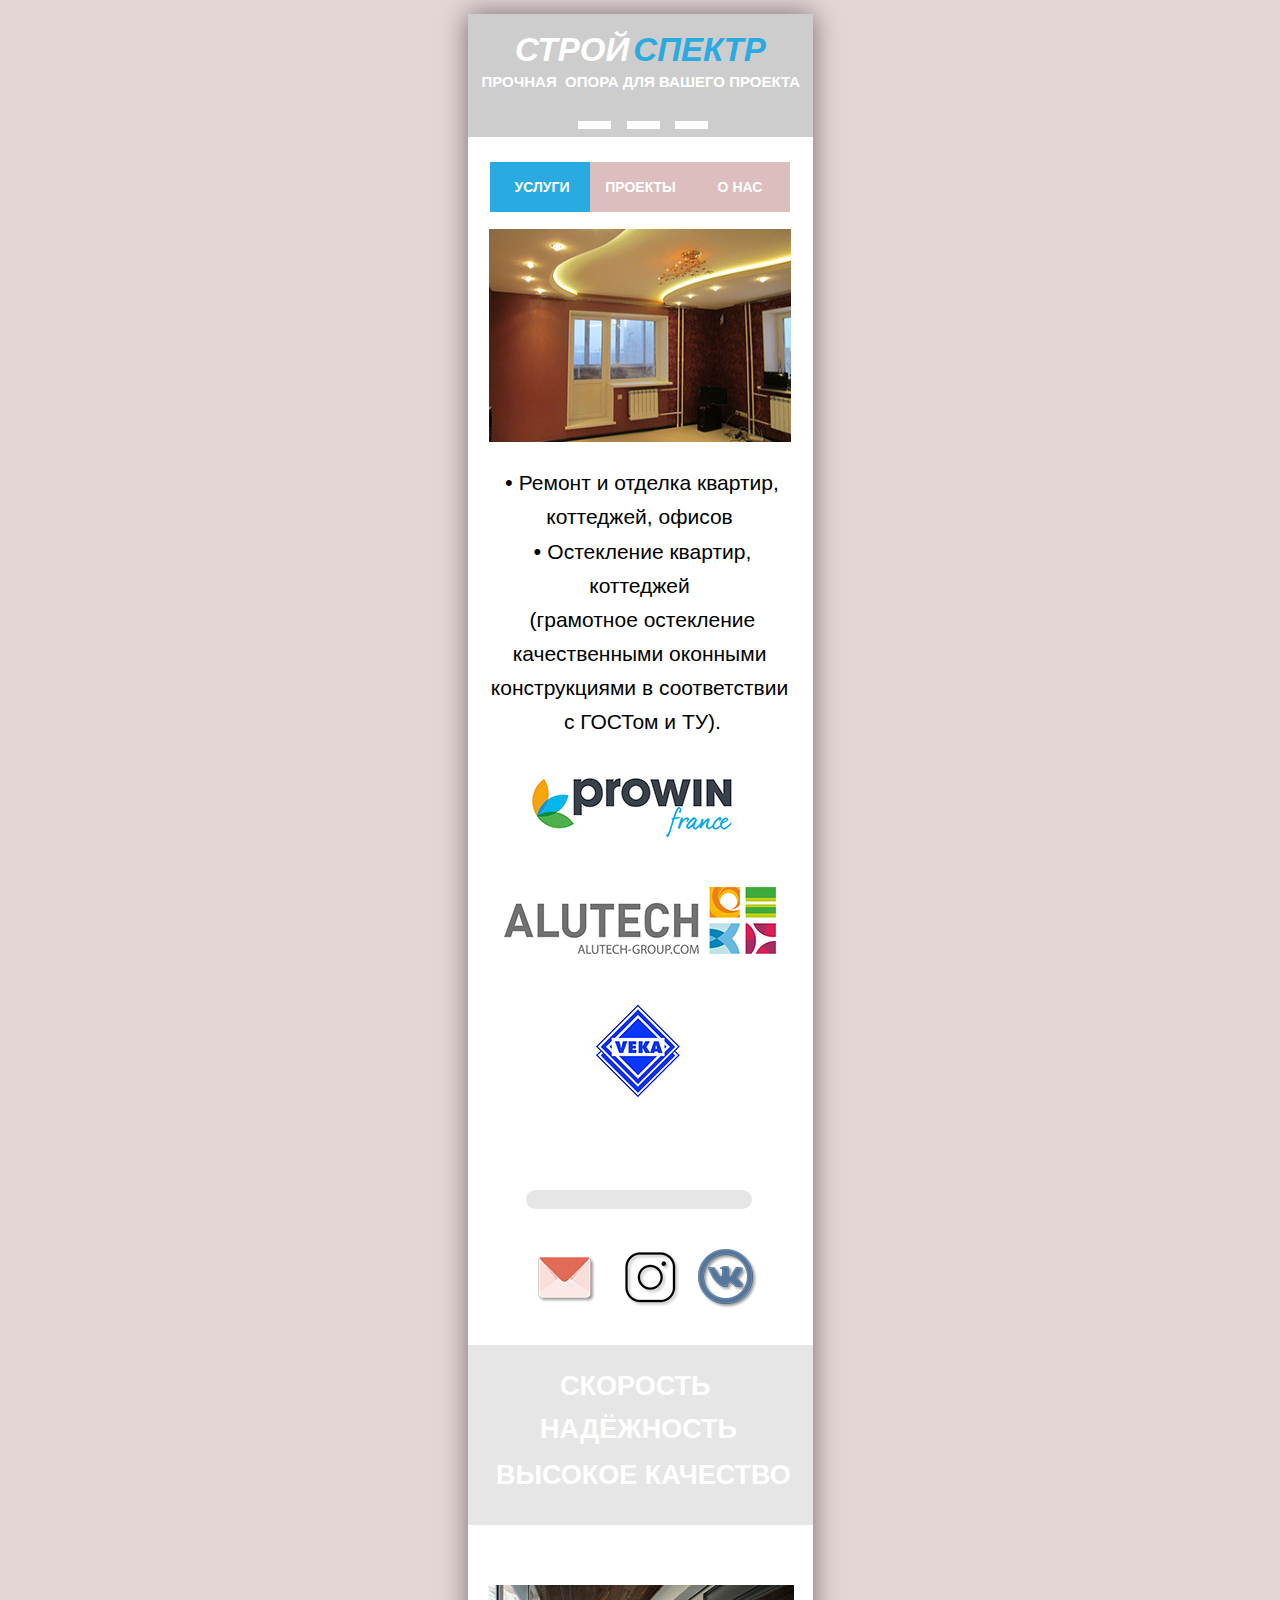
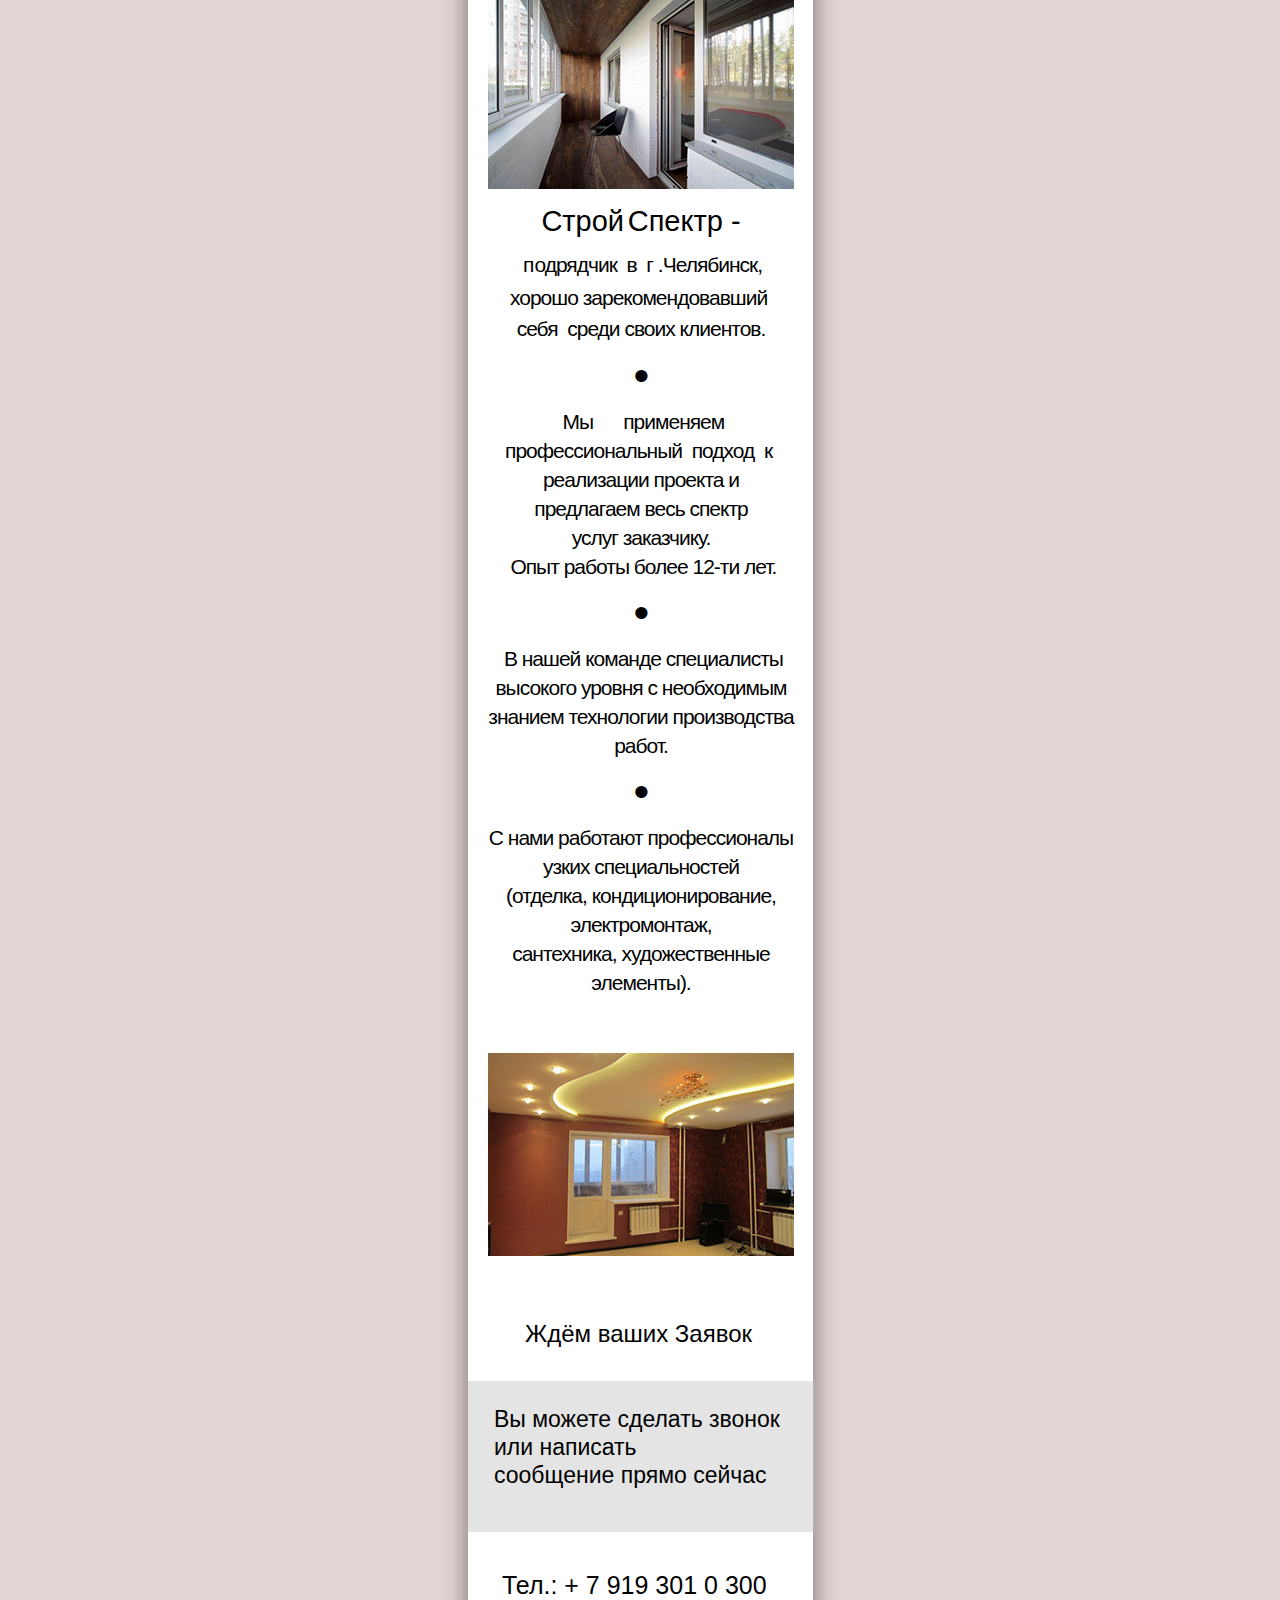
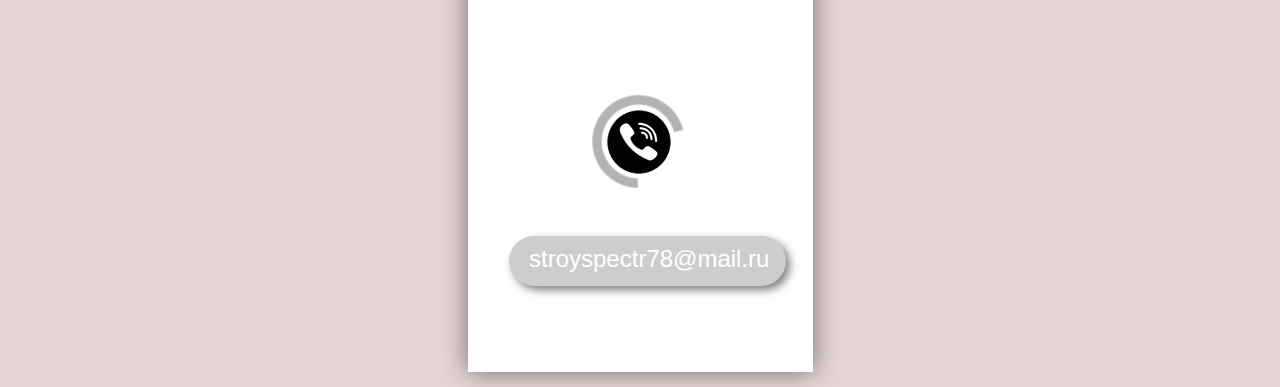
==== commit 26feab69: "commit" ====
--- a/phone/index.html
+++ b/phone/index.html
@@ -19,10 +19,10 @@
   <title>STROYSPECTOR</title>
   <!-- CSS -->
   <link rel="stylesheet" type="text/css" href="../css/site_global.css?crc=444006867"/>
-  <link rel="stylesheet" type="text/css" href="css/index.css?crc=3944464872" id="pagesheet"/>
+  <link rel="stylesheet" type="text/css" href="css/index.css?crc=3994302718" id="pagesheet"/>
   <!-- IE-only CSS -->
   <!--[if lt IE 9]>
-  <link rel="stylesheet" type="text/css" href="css/nomq_index.css?crc=4110728214" id="nomq_pagesheet"/>
+  <link rel="stylesheet" type="text/css" href="css/nomq_index.css?crc=3871846104" id="nomq_pagesheet"/>
   <![endif]-->
     <!--custom head HTML-->
   <meta name="viewport" content="width=device-width,initial-scale=1, user-scalable=no"><style>
@@ -278,15 +278,15 @@
    </div>
    <div class="preload_images">
     <img class="preload temp_no_img_src" data-orig-src="../images/u27443-r.png?crc=64402223" alt="" src="../images/blank.gif?crc=4208392903"/>
-    <img class="preload temp_no_img_src" data-orig-src="../images/u27443-r_2x.png?crc=134923544" alt="" src="../images/blank.gif?crc=4208392903"/>
-    <img class="preload temp_no_img_src" data-orig-src="../images/u25946-r.png?crc=502418804" alt="" src="../images/blank.gif?crc=4208392903"/>
-    <img class="preload temp_no_img_src" data-orig-src="../images/u25946-r_2x.png?crc=175797926" alt="" src="../images/blank.gif?crc=4208392903"/>
-    <img class="preload temp_no_img_src" data-orig-src="../images/u25948-r.png?crc=4013392758" alt="" src="../images/blank.gif?crc=4208392903"/>
-    <img class="preload temp_no_img_src" data-orig-src="../images/u25948-r_2x.png?crc=122813049" alt="" src="../images/blank.gif?crc=4208392903"/>
-    <img class="preload temp_no_img_src" data-orig-src="../images/u25948-m.png?crc=4013392758" alt="" src="../images/blank.gif?crc=4208392903"/>
-    <img class="preload temp_no_img_src" data-orig-src="../images/u25948-m_2x.png?crc=122813049" alt="" src="../images/blank.gif?crc=4208392903"/>
-    <img class="preload temp_no_img_src" data-orig-src="../images/u25950-r.png?crc=4104841928" alt="" src="../images/blank.gif?crc=4208392903"/>
-    <img class="preload temp_no_img_src" data-orig-src="../images/u25950-r_2x.png?crc=4094297052" alt="" src="../images/blank.gif?crc=4208392903"/>
+    <img class="preload temp_no_img_src" data-orig-src="../images/u27443-r_2x.png?crc=3790846861" alt="" src="../images/blank.gif?crc=4208392903"/>
+    <img class="preload temp_no_img_src" data-orig-src="../images/u25946-r.png?crc=4200142264" alt="" src="../images/blank.gif?crc=4208392903"/>
+    <img class="preload temp_no_img_src" data-orig-src="../images/u25946-r_2x.png?crc=3766863053" alt="" src="../images/blank.gif?crc=4208392903"/>
+    <img class="preload temp_no_img_src" data-orig-src="../images/u25948-r.png?crc=4113537867" alt="" src="../images/blank.gif?crc=4208392903"/>
+    <img class="preload temp_no_img_src" data-orig-src="../images/u25948-r_2x.png?crc=358609331" alt="" src="../images/blank.gif?crc=4208392903"/>
+    <img class="preload temp_no_img_src" data-orig-src="../images/u25948-m.png?crc=4113537867" alt="" src="../images/blank.gif?crc=4208392903"/>
+    <img class="preload temp_no_img_src" data-orig-src="../images/u25948-m_2x.png?crc=358609331" alt="" src="../images/blank.gif?crc=4208392903"/>
+    <img class="preload temp_no_img_src" data-orig-src="../images/u25950-r.png?crc=4153279688" alt="" src="../images/blank.gif?crc=4208392903"/>
+    <img class="preload temp_no_img_src" data-orig-src="../images/u25950-r_2x.png?crc=252442963" alt="" src="../images/blank.gif?crc=4208392903"/>
    </div>
   </div>
   <div class="breakpoint" id="bp_200" data-max-width="200"><!-- responsive breakpoint node -->
@@ -437,7 +437,7 @@
     <img class="preload temp_no_img_src" data-orig-src="../images/u25950-r2.png?crc=477860890" alt="" src="../images/blank.gif?crc=4208392903"/>
     <img class="preload temp_no_img_src" data-orig-src="../images/u25950-r_2x2.png?crc=376799914" alt="" src="../images/blank.gif?crc=4208392903"/>
     <img class="preload temp_no_img_src" data-orig-src="../images/u27443-r2.png?crc=187357327" alt="" src="../images/blank.gif?crc=4208392903"/>
-    <img class="preload temp_no_img_src" data-orig-src="../images/u27443-r_2x2.png?crc=4039920508" alt="" src="../images/blank.gif?crc=4208392903"/>
+    <img class="preload temp_no_img_src" data-orig-src="../images/u27443-r_2x2.png?crc=4032579214" alt="" src="../images/blank.gif?crc=4208392903"/>
    </div>
   </div>
   <!-- JS includes -->
--- a/phone/css/index.css
+++ b/phone/css/index.css
@@ -1 +1 @@
-.version.index{color:#0000EB;background-color:#1BC1E8;}.js body{visibility:hidden;}.js body.initialized{visibility:visible;}#page{background-color:transparent;border-width:0px;border-color:#000000;background-image:none;width:200px;z-index:1;margin-right:auto;margin-left:auto;}#u27165-3{background-color:transparent;margin-right:-10000px;position:relative;left:-624px;width:9px;}#pu5679{width:0.01px;z-index:2;}#u5679{background-color:#FFFFFF;margin-right:-10000px;position:relative;z-index:2;box-shadow:0px 0px 25px rgba(0,0,0,0.5);}#pamphletu25889{height:50px;width:0.01px;position:relative;}#u25917{height:50px;margin-right:-10000px;position:relative;}#u25920{background-color:#DDBEBE;border-width:0px;position:absolute;border-color:transparent;}#u25920:hover{background-color:#DDBEBE;opacity:1;-ms-filter:"progid:DXImageTransform.Microsoft.Alpha(Opacity=100)";filter:alpha(opacity=100);min-height:0px;margin:0px;}#u25920:active{background-color:#6B6B6B;opacity:0.55;-ms-filter:"progid:DXImageTransform.Microsoft.Alpha(Opacity=55.00000000000001)";filter:alpha(opacity=55.00000000000001);min-height:0px;margin:0px;}#u25921-4{min-height:20px;margin-right:-10000px;position:relative;line-height:20px;font-family:Helvetica, Helvetica Neue, Arial, sans-serif;background-color:transparent;color:#FFFFFF;border-color:#DEDEDE;text-align:center;width:62px;font-weight:bold;}#u25920:hover #u25921-4{border-width:0px;min-height:20px;padding-bottom:0px;margin-right:-10000px;border-color:transparent;margin-bottom:0px;width:62px;padding-top:0px;margin-left:0px;}#u25920:active #u25921-4{border-width:0px;min-height:20px;padding-bottom:0px;margin-right:-10000px;border-color:transparent;margin-bottom:0px;width:62px;padding-top:0px;margin-left:0px;}#u25920.PamphletThumbSelected #u25921-4{border-width:0px;min-height:20px;padding-bottom:0px;margin-right:-10000px;border-color:transparent;margin-bottom:0px;width:62px;padding-top:0px;margin-left:0px;}#u25920:hover #u25921-4 p{color:#6B6B6B;visibility:inherit;}#u25920:active #u25921-4 p{color:#FFFFFF;visibility:inherit;}#u25922{background-color:#DDBEBE;border-width:0px;position:absolute;border-color:transparent;}#u25922:hover{background-color:#DDBEBE;opacity:1;-ms-filter:"progid:DXImageTransform.Microsoft.Alpha(Opacity=100)";filter:alpha(opacity=100);min-height:0px;margin:0px;}#u25922:active{background-color:#6B6B6B;opacity:0.55;-ms-filter:"progid:DXImageTransform.Microsoft.Alpha(Opacity=55.00000000000001)";filter:alpha(opacity=55.00000000000001);min-height:0px;margin:0px;}#u25920.PamphletThumbSelected,#u25922.PamphletThumbSelected{min-height:0px;opacity:1;-ms-filter:"progid:DXImageTransform.Microsoft.Alpha(Opacity=100)";filter:alpha(opacity=100);background-color:#29ABE2;border-width:0px;border-color:transparent;margin:0px;}#u25923-4{min-height:20px;margin-right:-10000px;position:relative;line-height:20px;font-family:Helvetica, Helvetica Neue, Arial, sans-serif;background-color:transparent;color:#FFFFFF;border-color:#DEDEDE;text-align:center;width:95px;font-weight:bold;}#u25922:hover #u25923-4{border-width:0px;min-height:20px;padding-bottom:0px;margin-right:-10000px;border-color:transparent;margin-bottom:0px;width:95px;padding-top:0px;margin-left:0px;}#u25922:active #u25923-4{border-width:0px;min-height:20px;padding-bottom:0px;margin-right:-10000px;border-color:transparent;margin-bottom:0px;width:95px;padding-top:0px;margin-left:0px;}#u25922.PamphletThumbSelected #u25923-4{border-width:0px;min-height:20px;padding-bottom:0px;margin-right:-10000px;border-color:transparent;margin-bottom:0px;width:95px;padding-top:0px;margin-left:0px;}#u25922:hover #u25923-4 p{color:#6B6B6B;visibility:inherit;}#u25920.PamphletThumbSelected #u25921-4 p,#u25922:active #u25923-4 p{color:#FFFFFF;visibility:inherit;}#u25918{height:35px;background-color:#DDBEBE;padding-bottom:15px;border-width:0px;position:absolute;border-color:transparent;}#u25918:hover{height:35px;background-color:#DDBEBE;opacity:1;-ms-filter:"progid:DXImageTransform.Microsoft.Alpha(Opacity=100)";filter:alpha(opacity=100);min-height:0px;margin:0px;}#u25918:active{height:35px;background-color:#6B6B6B;opacity:0.55;-ms-filter:"progid:DXImageTransform.Microsoft.Alpha(Opacity=55.00000000000001)";filter:alpha(opacity=55.00000000000001);min-height:0px;margin:0px;}#u25918.PamphletThumbSelected{min-height:0px;opacity:1;height:35px;-ms-filter:"progid:DXImageTransform.Microsoft.Alpha(Opacity=100)";filter:alpha(opacity=100);background-color:#29ABE2;border-width:0px;border-color:transparent;margin:0px;}#u25919-4{min-height:20px;margin-right:-10000px;position:relative;line-height:20px;font-family:Helvetica, Helvetica Neue, Arial, sans-serif;background-color:transparent;color:#FFFFFF;border-color:#DEDEDE;text-align:center;width:62px;font-weight:bold;margin-top:15px;}#u25918:hover #u25919-4{border-width:0px;min-height:20px;padding-bottom:0px;border-color:transparent;width:62px;padding-top:0px;margin:15px -10000px 0px 0px;}#u25918:active #u25919-4{border-width:0px;min-height:20px;padding-bottom:0px;border-color:transparent;width:62px;padding-top:0px;margin:15px -10000px 0px 0px;}#u25918.PamphletThumbSelected #u25919-4{border-width:0px;min-height:20px;padding-bottom:0px;border-color:transparent;width:62px;padding-top:0px;margin:15px -10000px 0px 0px;}#u25918:hover #u25919-4 p{color:#6B6B6B;visibility:inherit;}#u25922.PamphletThumbSelected #u25923-4 p,#u25918:active #u25919-4 p{color:#FFFFFF;visibility:inherit;}#u25918.PamphletThumbSelected #u25919-4 p{color:#FFFFFF;font-weight:bold;visibility:inherit;}#u25896{position:absolute;background-color:transparent;}#u25903{position:relative;margin-right:-10000px;}#u25907{position:relative;background-color:transparent;margin-right:-10000px;}#u25904-14{min-height:518px;background-color:transparent;margin-right:-10000px;position:relative;color:#000000;width:325px;text-align:center;font-family:Helvetica, Helvetica Neue, Arial, sans-serif;}#u25904-4{line-height:0px;font-size:17px;font-style:italic;}#u25904{line-height:27px;}#u25904-2{line-height:35px;font-size:22px;font-style:normal;}#u25904-8{line-height:0px;font-size:21px;font-style:normal;}#u25904-6{line-height:35px;font-size:22px;}#u25904-5,#u25904-7{line-height:34px;}#u25904-3,#u25904-10,#u25904-12{line-height:34px;font-size:21px;font-style:normal;}#u25911{background-color:transparent;margin-right:-10000px;position:relative;width:221px;margin-top:303px;}#u25905{background-color:transparent;margin-right:-10000px;position:relative;width:272px;}#u25909{background-color:transparent;margin-right:-10000px;position:relative;width:174px;}#u25902,#u25897{background-color:transparent;border-width:0px;border-color:transparent;margin-right:-10000px;position:relative;}#u25900{background-color:transparent;width:325px;left:2px;margin-right:-10000px;position:relative;}#u25898{background-color:transparent;margin-right:-10000px;position:relative;width:302px;}#u25913{background-color:transparent;padding-right:19px;border-width:0px;border-color:transparent;margin-right:-10000px;position:relative;}#u25914-38{min-height:743px;position:relative;background-color:transparent;font-family:Helvetica, Helvetica Neue, Arial, sans-serif;}#u25914{color:#FFFFFF;line-height:19px;font-size:16px;font-weight:bold;}#u25914-7{color:#000000;text-align:center;font-size:21px;line-height:0px;font-style:normal;}#u25914-2{line-height:41px;font-size:29px;letter-spacing:-5px;}#u25914-4{line-height:18px;font-size:13px;}#u25914-3,#u25914-5{line-height:41px;font-size:29px;}#u25914-6{line-height:29px;}#u25914-11,#u25914-13,#u25914-15,#u25914-17{letter-spacing:-3px;}#u25914-20{line-height:11px;text-align:center;font-size:9px;color:#000000;font-style:italic;}#u25914-22,#u25914-24{text-align:center;font-style:normal;letter-spacing:-1px;line-height:29px;font-size:21px;color:#000000;}#u25914-19,#u25914-26,#u25914-27,#u25914-29,#u25914-31,#u25914-32,#u25914-34,#u25914-36{line-height:29px;text-align:center;font-size:21px;color:#000000;font-style:normal;}#u25914-8,#u25914-10,#u25914-12,#u25914-14,#u25914-16,#u25914-18,#u25914-25,#u25914-28,#u25914-30,#u25914-33,#u25914-35{letter-spacing:-1px;}#u28421{background-color:#E6E6E6;border-radius:43px;position:relative;}#u25886{position:relative;background-color:transparent;width:306px;}#u25888-37{text-align:center;margin-right:-10000px;position:relative;background-color:transparent;font-family:Helvetica, Helvetica Neue, Arial, sans-serif;}#u25888-4{color:#6B6B6B;font-size:21px;font-style:italic;line-height:0px;}#u25888-2{color:#000000;font-size:13px;font-style:normal;line-height:18px;}#u25888,#u25888-3{color:#000000;font-size:29px;font-style:normal;line-height:41px;}#u25888-9{color:#6B6B6B;font-size:21px;font-style:normal;line-height:0px;}#u25888-5{line-height:41px;color:#000000;font-size:29px;}#u25888-6{color:#000000;line-height:29px;}#u25888-7{line-height:29px;color:#000000;letter-spacing:-1px;}#u25888-8{color:#000000;font-size:23px;letter-spacing:-1px;line-height:32px;}#u25888-11{color:#6B6B6B;line-height:63px;font-size:45px;font-style:italic;}#u25888-10{color:#000000;letter-spacing:-1px;font-style:normal;}#u25888-15{letter-spacing:-31px;}#u25888-17,#u25888-19,#u25888-21,#u25888-23,#u25888-27{line-height:29px;font-size:21px;letter-spacing:-1px;color:#000000;}#u25888-25,#u25888-29{line-height:63px;font-size:45px;letter-spacing:-1px;color:#000000;font-style:normal;}#u25888-31,#u25888-33,#u25888-35{line-height:29px;font-size:21px;letter-spacing:-1px;color:#000000;font-style:normal;}#u25867{background-color:#CDCDCD;}#u5679_position_content,#u25867_position_content{width:100%;}#u25878-6{color:#FFFFFF;font-style:italic;font-weight:bold;line-height:40px;min-height:49px;font-size:33px;width:266px;background-color:transparent;position:relative;}#u25914-9,#u25888-13,#u25878-2{letter-spacing:-5px;}#u25878-3{color:#29ABE2;}#u25877,#u25875,#u25876{background-color:#FFFFFF;position:relative;width:33px;height:8px;}#u25868{background-color:#E6E6E6;}#u25870-4{min-height:47px;font-size:27px;line-height:32px;position:relative;background-color:transparent;font-weight:bold;color:#FFFFFF;}#u25871-4,#u25872-4{background-color:transparent;color:#FFFFFF;line-height:32px;font-size:27px;font-weight:bold;position:relative;}#u25882,#u25881{min-height:30px;border-width:0px;border-color:transparent;background-color:transparent;width:60px;margin-right:-10000px;position:relative;}#u25883{min-height:25px;border-width:0px;border-color:transparent;background-color:transparent;margin-right:-10000px;position:relative;}#u25885-5{min-height:26px;font-style:italic;color:#FFFFFF;margin-right:-10000px;position:relative;line-height:19px;font-size:16px;font-weight:bold;background-color:transparent;}#u25885-3{line-height:0px;}#u25885{line-height:19px;}#u25885-2{line-height:18px;font-size:15px;font-style:normal;}#u25946,#u25948{background-position:6px 6px;-webkit-transition-delay:0s;margin-right:-10000px;position:relative;transition-timing-function:ease;transition-duration:1s;-webkit-transition-duration:1s;-webkit-transition-timing-function:ease;vertical-align:top;background-repeat:no-repeat;background-color:transparent;transition-delay:0s;}#u25946:hover,#u25948:hover{background-position:0px 0px;-webkit-transition-delay:0s;transition-duration:1s;-webkit-transition-timing-function:ease;background-color:transparent;transition-timing-function:ease;transition-delay:0s;background-repeat:no-repeat;-webkit-transition-duration:1s;}#u25948:active{background-position:0px 0px;-webkit-transition-delay:0s;transition-duration:1s;-webkit-transition-timing-function:ease;background-color:transparent;transition-timing-function:ease;transition-delay:0s;background-repeat:no-repeat;-webkit-transition-duration:1s;}#u25952{background-color:transparent;border-radius:50%;margin-right:-10000px;position:relative;}#u25953{background-color:transparent;border-radius:50%;margin-right:-10000px;position:relative;}#u25955{background-color:transparent;border-radius:50%;margin-right:-10000px;position:relative;}#u25880,#u25956{min-height:25px;border-width:0px;border-color:transparent;background-color:transparent;width:50px;margin-right:-10000px;position:relative;}#slideshowu25924{width:0.01px;height:287px;margin-right:-10000px;position:relative;}#u25929{height:287px;background-color:transparent;border-width:0px;position:absolute;border-color:transparent;}#u25930,#u26656,#u26693,#u26730,#u26767,#u26804{height:287px;background-color:transparent;margin-right:-10000px;position:relative;}#u26804_img{padding-bottom:43px;}.PamphletWidget .ThumbGroup .Thumb,.PamphletNextButton,.PamphletPrevButton,.PamphletCloseButton,.SSFirstButton,.SSPreviousButton,.SSNextButton,.SSLastButton,.SSSlideLink,.SSCloseButton{cursor:pointer;}.SSSlideLoading{background:url("../../images/loading.gif?crc=3815509949") no-repeat center center;}#u25915,#u27441{background-color:transparent;position:relative;}#u25950,#u27443{background-position:6px 6px;vertical-align:top;background-repeat:no-repeat;margin-right:-10000px;position:relative;background-color:transparent;}#u25950:hover,#u27443:hover{background-position:0px 0px;background-color:transparent;background-repeat:no-repeat;}#u27445{background-color:transparent;border-radius:50%;margin-right:-10000px;position:relative;}.ie #u25903,.ie #u25952,.ie #u25953,.ie #u25955,.ie #u27445{background-color:#FFFFFF;-ms-filter:"progid:DXImageTransform.Microsoft.Alpha(Opacity=1)";filter:alpha(opacity=1);opacity:0.01;}#u25879-4{font-size:24px;font-style:normal;line-height:29px;position:relative;background-color:transparent;color:#000000;}#pu25903,#pu25904-14,#pu25864{width:0.01px;}#u25864{background-color:#BBBBBB;-ms-filter:"progid:DXImageTransform.Microsoft.Alpha(Opacity=40)";opacity:0.4;filter:alpha(opacity=40);}#u25884-4{color:#FF0000;line-height:28px;margin-right:-10000px;text-align:left;position:relative;font-size:23px;width:300px;background-color:transparent;}#u25884{color:#000000;}#u25869-7{min-height:56px;font-size:28px;position:relative;background-color:transparent;}#u25869-4{line-height:0px;font-style:italic;}#u25869{line-height:30px;font-size:25px;}#u25869-2{line-height:30px;font-size:25px;font-style:normal;}#u25869-3{line-height:34px;font-style:normal;}#u25869-5{line-height:11px;}#u25957-5{min-height:50px;font-size:24px;border-radius:30px;position:relative;background-color:#CDCDCD;box-shadow:4px 4px 8px rgba(0,0,0,0.5);line-height:45px;}#u25957-2{color:#FFFFFF;}.html{background-color:#E5D6D6;}body{min-width:200px;position:relative;}@media (min-width: 201px), print{#muse_css_mq{background-color:#FFFFFF;}#bp_infinity.active{display:block;}#page{min-height:3525px;}#u27165-3{z-index:192;margin-top:1921px;}#pu5679{margin-right:-10000px;margin-top:-33px;margin-left:-72px;}#u5679{width:345px;}#u5679_position_content{padding-bottom:86px;}#u25867{z-index:4;width:345px;position:relative;}#u25867_position_content{margin-bottom:-7px;padding-top:16px;}#u25878-6{z-index:28;margin-left:47px;}#pu25875{z-index:25;width:0.01px;margin-left:9px;margin-top:-7px;}#u25875{z-index:25;margin-right:-10000px;margin-top:49px;left:101px;}#u25876{z-index:26;margin-right:-10000px;margin-top:49px;left:150px;}#u25877{z-index:27;margin-right:-10000px;margin-top:49px;left:198px;}#u25880{z-index:38;margin-top:31px;left:35px;}#u25881{z-index:39;margin-top:27px;left:9px;}#u25882{z-index:40;margin-top:42px;left:261px;}#u25883{z-index:41;width:24px;margin-top:24px;left:309px;}#u25885-5{z-index:46;width:326px;}#u25956{z-index:215;margin-top:15px;left:266px;}#pamphletu25889{z-index:90;padding-bottom:978px;margin-top:25px;}#u25917{z-index:91;width:300px;left:22px;}#u25920{width:100px;height:35px;padding-bottom:15px;}#u25920:hover{width:100px;height:35px;}#u25920:active{width:100px;height:35px;}#u25921-4{z-index:93;margin-top:15px;left:19px;}#u25920:hover #u25921-4{margin-top:15px;}#u25920:active #u25921-4{margin-top:15px;}#u25922{width:100px;height:35px;padding-bottom:15px;left:100px;}#u25920.PamphletThumbSelected,#u25922:hover{width:100px;height:35px;}#u25922:active{width:100px;height:35px;}#u25922.PamphletThumbSelected{width:100px;height:35px;}#u25923-4{z-index:98;margin-top:15px;left:3px;}#u25920.PamphletThumbSelected #u25921-4,#u25922:hover #u25923-4{margin-top:15px;}#u25922:active #u25923-4{margin-top:15px;}#u25922.PamphletThumbSelected #u25923-4{margin-top:15px;}#u25918{width:100px;left:200px;}#u25918:hover{width:100px;}#u25918:active{width:100px;}#u25918.PamphletThumbSelected{width:100px;}#u25919-4{z-index:103;left:19px;}#u25896{width:342px;height:977px;top:51px;}#u25896popup{z-index:107;}#u25902{z-index:108;width:325px;height:916.7232804878131px;padding:9px 8px 51.2767195121869px 9px;}#pu25903{z-index:109;margin-left:12px;}#u25903{z-index:109;width:306px;height:224px;}#u25907{z-index:124;width:302px;margin-top:7px;}#pu25904-14{z-index:110;margin-top:19px;}#u25904-14{z-index:110;}#u25911{z-index:126;left:44px;}#u25905{z-index:128;margin-top:422px;left:27px;}#u25909{z-index:130;margin-top:499px;left:74px;}#u25897{z-index:132;width:342px;height:229px;padding-bottom:748px;}#u25900{z-index:133;}#u25898{z-index:135;margin-top:16px;left:21px;}#u25913{z-index:137;width:301px;height:959.5555555555884px;padding-left:22px;padding-top:17px;padding-bottom:0px;}#u25915{z-index:138;width:301px;}#u25915_img{margin-top:-1px;margin-right:-1px;}#u25914-38{z-index:140;width:301px;margin-top:5px;}#u28421{z-index:200;width:226px;height:19px;margin-left:58px;}#u25868{z-index:5;width:298px;margin-top:136px;position:relative;padding:25px 19px 19px 28px;}#u25872-4{z-index:21;width:155px;min-height:35px;margin-left:64px;}#u25871-4{z-index:17;width:200px;min-height:41px;margin-left:44px;margin-top:8px;}#u25870-4{z-index:13;width:298px;margin-top:5px;}#u25886{z-index:51;margin-left:20px;margin-top:60px;}#pu25888-37{z-index:53;width:0.01px;margin-left:20px;margin-top:12px;}#u25888-37{z-index:53;width:306px;min-height:856px;}#slideshowu25924{z-index:178;margin-top:810px;}#u25929{width:306px;}#u25929popup{z-index:179;}#u25930{z-index:180;width:306px;}#u26656{z-index:182;width:306px;}#u26693{z-index:184;width:306px;}#u26730{z-index:186;width:306px;}#u26767{z-index:188;width:306px;}#u25930_img,#u26656_img,#u26693_img,#u26730_img,#u26767_img{padding-top:42px;padding-bottom:42px;}#u26804{z-index:190;width:306px;}#u26804_img{padding-top:41px;}#u25879-4{z-index:34;width:239px;min-height:41px;margin-left:57px;margin-top:21px;}#pu25864{z-index:3;margin-top:21px;}#u25864{z-index:3;width:347px;height:151px;position:relative;margin-right:-10000px;}#u25884-4{z-index:42;min-height:120px;margin-top:24px;left:26px;}#u25869-7{z-index:6;width:289px;margin-left:27px;margin-top:36px;}#u27441{z-index:195;width:169px;margin-left:86px;margin-top:54px;}#u25957-5{z-index:216;width:277px;margin-left:41px;margin-top:31px;}#u27443{z-index:198;height:98px;width:98px;background-image:url("../../images/u27443.png?crc=4111893814");margin-top:3279px;left:122px;}.hidpi #u27443{background-image:url("../../images/u27443_2x.png?crc=372773936");background-size:86px 86px;}#u27443:hover{background-image:url("../../images/u27443-r.png?crc=64402223");}.hidpi #u27443:hover{background-image:url("../../images/u27443-r_2x.png?crc=134923544");background-size:98px 98px;}#u25946{z-index:202;height:57px;width:63px;background-image:url("../../images/u25946.png?crc=3967406169");margin-top:1238px;left:64px;}.hidpi #u25946{background-image:url("../../images/u25946_2x.png?crc=4064206087");background-size:53px 47px;}#u25946:hover{background-image:url("../../images/u25946-r.png?crc=502418804");}.hidpi #u25946:hover{background-image:url("../../images/u25946-r_2x.png?crc=175797926");background-size:63px 57px;}#u25948{z-index:205;height:64px;width:64px;background-image:url("../../images/u25948.png?crc=401885243");margin-top:1234px;left:211px;}.hidpi #u25948{background-image:url("../../images/u25948_2x.png?crc=303006248");background-size:54px 54px;}#u25948:hover{background-image:url("../../images/u25948-r.png?crc=4013392758");}#u25948:active{background-image:url("../../images/u25948-m.png?crc=4013392758");}.hidpi #u25948:hover{background-image:url("../../images/u25948-r_2x.png?crc=122813049");background-size:64px 64px;}.hidpi #u25948:active{background-image:url("../../images/u25948-m_2x.png?crc=122813049");background-size:64px 64px;}#u25950{z-index:209;height:64px;width:64px;background-image:url("../../images/u25950.png?crc=3984185037");margin-top:1234px;left:142px;}.hidpi #u25950{background-image:url("../../images/u25950_2x.png?crc=514831168");background-size:54px 54px;}#u25950:hover{background-image:url("../../images/u25950-r.png?crc=4104841928");}.hidpi #u25950:hover{background-image:url("../../images/u25950-r_2x.png?crc=4094297052");background-size:64px 64px;}#u25952{z-index:211;width:36px;height:36px;margin-top:1247px;left:227px;}#u25953{z-index:212;width:36px;height:32px;margin-top:1250px;left:156px;}#u25955{z-index:213;width:38px;height:26px;margin-top:1254px;left:77px;}#u27445{z-index:214;width:48px;height:48px;margin-top:3301px;left:146px;}.css_verticalspacer .verticalspacer{height:calc(100vh - 3586px);}body{padding-top:47px;padding-bottom:15px;}}@media (max-width: 200px){#muse_css_mq{background-color:#0000c8;}#bp_200.active{display:block;}#page{min-height:20px;}#u27165-3{z-index:195;margin-top:1907px;}#ppu5679{z-index:0;width:0.01px;padding-bottom:0px;margin-right:-10000px;margin-top:-18px;margin-left:-77px;}#u5679{width:354px;padding-bottom:0px;}#u5679_position_content{padding-top:34px;padding-bottom:322px;}#u5405{z-index:4;width:50px;height:24px;background-color:#39B8DB;position:relative;}#u6029{z-index:5;width:158px;height:25px;background-color:#39B8DB;margin-top:14px;position:relative;}#u25877{z-index:30;margin-left:305px;margin-top:34px;}#ppamphletu25889{z-index:93;width:0.01px;margin-left:4px;margin-top:42px;}#pamphletu25889{z-index:93;padding-bottom:1013px;margin-right:-10000px;left:93px;}#u25917{z-index:94;width:360px;}#u25920{width:120px;height:32px;padding-bottom:18px;}#u25920:hover{width:120px;height:32px;}#u25920:active{width:120px;height:32px;}#u25921-4{z-index:96;margin-top:12px;left:14px;}#u25920:hover #u25921-4{margin-top:12px;}#u25920:active #u25921-4{margin-top:12px;}#u25922{width:120px;height:32px;padding-bottom:18px;left:120px;}#u25920.PamphletThumbSelected,#u25922:hover{width:120px;height:32px;}#u25922:active{width:120px;height:32px;}#u25922.PamphletThumbSelected{width:120px;height:32px;}#u25923-4{z-index:101;margin-top:12px;left:6px;}#u25920.PamphletThumbSelected #u25921-4,#u25922:hover #u25923-4{margin-top:12px;}#u25922:active #u25923-4{margin-top:12px;}#u25922.PamphletThumbSelected #u25923-4{margin-top:12px;}#u25918{width:120px;left:240px;}#u25918:hover{width:120px;}#u25918:active{width:120px;}#u25918.PamphletThumbSelected{width:120px;}#u25919-4{z-index:106;left:29px;}#u25896{width:360px;height:1021px;top:42px;}#u25896popup{z-index:110;}#u25902{z-index:111;width:355px;height:881.5720609756181px;padding:2px 3px 137.42793902438189px 2px;}#pu25903{z-index:112;}#u25903{z-index:112;width:325px;height:238px;}#u25907{z-index:127;width:331px;margin-top:14px;left:24px;}#u25907_img{margin-right:39px;margin-bottom:-8px;}#pu25904-14{z-index:113;margin-left:14px;margin-top:12px;}#u25904-14{z-index:113;}#u25911{z-index:129;left:38px;}#u25905{z-index:131;margin-top:390px;left:26px;}#u25909{z-index:133;margin-top:457px;left:75px;}#u25897{z-index:135;width:360px;height:243px;padding-bottom:778px;}#u25900{z-index:136;}#u25898{z-index:138;margin-top:14px;left:28px;}#u25898_img{padding-top:1px;padding-right:15px;padding-bottom:6px;}#u25913{z-index:140;width:328px;height:1001px;padding-left:13px;padding-top:20px;}#u25915{z-index:141;width:324px;}#u25915_img{margin-top:-19px;margin-right:-13px;margin-bottom:1px;}#u25914-38{z-index:143;width:324px;margin-left:4px;margin-top:15px;}#u28421{z-index:203;width:345px;height:23px;margin-right:-10000px;margin-top:980px;}#u25886{z-index:54;margin-left:129px;margin-top:739px;}#u20729{z-index:3;width:320px;background-color:#44B0E0;border-radius:50px 50px 50px 0px ;position:relative;margin-right:-10000px;margin-top:2421px;left:5px;}#u25888-37{z-index:56;width:304px;min-height:997px;margin-bottom:-186px;margin-top:-222px;left:120px;}#u25867{z-index:7;min-height:123px;}#u25867_align_to_page{margin-left:auto;margin-right:auto;position:relative;width:200px;}#u25867_position_content{padding-top:12px;padding-bottom:12px;}#u25878-6{z-index:31;left:67px;}#pu25882{z-index:43;width:0.01px;left:25px;margin-top:12px;position:relative;}#u25882{z-index:43;}#u25880{z-index:41;left:89px;}#u25875{z-index:28;left:131px;}#u25876{z-index:29;left:179px;top:-8px;margin-bottom:-8px;}#u25867-bw{z-index:7;min-height:123px;margin-top:28px;}#u25868{z-index:8;height:180px;}#u25868-bw{z-index:8;margin-top:1766px;height:180px;}#u25870-4{z-index:16;width:302px;margin-right:-10000px;margin-top:1880px;left:131px;}#u25871-4{z-index:20;width:209px;min-height:47px;margin-right:-10000px;margin-top:1833px;left:177px;}#u25872-4{z-index:24;width:161px;min-height:48px;margin-right:-10000px;margin-top:1785px;left:201px;}#u25881{z-index:42;margin-top:95px;left:256px;}#u25883{z-index:44;width:100px;margin-top:106px;left:332px;}#u25885-5{z-index:49;width:342px;margin-top:90px;left:102px;}#u25946{z-index:205;height:94px;width:104px;background-image:url("../../images/u259462.png?crc=3895868138");margin-top:1585px;left:222px;}.hidpi #u25946{background-image:url("../../images/u25946_2x2.png?crc=140532904");background-size:94px 84px;}#u25946:hover{background-image:url("../../images/u25946-r2.png?crc=491960626");}.hidpi #u25946:hover{background-image:url("../../images/u25946-r_2x2.png?crc=3830413134");background-size:104px 94px;}#u25948{z-index:208;height:107px;width:107px;background-image:url("../../images/u259482.png?crc=3854535542");margin-top:1353px;left:220px;}.hidpi #u25948{background-image:url("../../images/u25948_2x2.png?crc=4012762504");background-size:97px 97px;}#u25948:hover{background-image:url("../../images/u25948-r2.png?crc=3939867825");}#u25948:active{background-image:url("../../images/u25948-m2.png?crc=3939867825");}.hidpi #u25948:hover{background-image:url("../../images/u25948-r_2x2.png?crc=3842997324");background-size:107px 107px;}.hidpi #u25948:active{background-image:url("../../images/u25948-m_2x2.png?crc=3842997324");background-size:107px 107px;}#u25950{z-index:212;height:106px;width:106px;background-image:url("../../images/u259502.png?crc=409082180");margin-top:1469px;left:221px;}.hidpi #u25950{background-image:url("../../images/u25950_2x2.png?crc=172611011");background-size:96px 96px;}#u25950:hover{background-image:url("../../images/u25950-r2.png?crc=477860890");}.hidpi #u25950:hover{background-image:url("../../images/u25950-r_2x2.png?crc=376799914");background-size:106px 106px;}#u25952{z-index:214;width:41px;height:39px;margin-top:1388px;left:253px;}#u25953{z-index:215;width:42px;height:45px;margin-top:1498px;left:252px;}#u25955{z-index:216;width:49px;height:41px;margin-top:1612px;left:249px;}#u25956{z-index:218;margin-top:101px;left:132px;}#pslideshowu25924{z-index:181;width:0.01px;margin-left:91px;margin-top:160px;}#slideshowu25924{z-index:181;left:70px;}#u25929{width:284px;}#u25929popup{z-index:182;}#u25930{z-index:183;width:284px;}#u26656{z-index:185;width:284px;}#u26693{z-index:187;width:284px;}#u26730{z-index:189;width:284px;}#u26693_img,#u26730_img{padding-top:49px;padding-bottom:49px;}#u26767{z-index:191;width:284px;}#u25930_img,#u26656_img,#u26767_img{padding-top:37px;padding-bottom:37px;}#u26804{z-index:193;width:284px;}#u26804_img{padding-top:43px;}#u27441{z-index:198;width:186px;margin-right:-10000px;margin-top:101px;}#u27443{z-index:201;height:106px;width:106px;background-image:url("../../images/u274432.png?crc=3976514857");margin-top:118px;left:40px;}.hidpi #u27443{background-image:url("../../images/u27443_2x2.png?crc=51145537");background-size:94px 94px;}#u27443:hover{background-image:url("../../images/u27443-r2.png?crc=187357327");}.hidpi #u27443:hover{background-image:url("../../images/u27443-r_2x2.png?crc=4039920508");background-size:106px 106px;}#u27445{z-index:217;width:37px;height:39px;margin-top:151px;left:74px;}#u25879-4{z-index:37;width:340px;min-height:68px;margin-left:112px;margin-top:83px;}#pu25864{z-index:6;margin-left:77px;margin-top:47px;}#u25864,#u25864-bw{z-index:6;height:186px;}#u25884-4{z-index:45;min-height:187px;margin-top:12px;left:41px;}#u25869-7{z-index:9;width:326px;margin-left:119px;margin-top:34px;}#u25957-5{z-index:219;width:341px;margin-left:106px;margin-top:257px;}.css_verticalspacer .verticalspacer{height:calc(100vh - 4233px);}body{overflow-x:hidden;}}+.version.index{color:#0000EE;background-color:#1438FE;}.js body{visibility:hidden;}.js body.initialized{visibility:visible;}#page{background-color:transparent;border-width:0px;border-color:#000000;background-image:none;width:200px;z-index:1;margin-right:auto;margin-left:auto;}#u27165-3{background-color:transparent;margin-right:-10000px;position:relative;left:-624px;width:9px;}#pu5679{width:0.01px;z-index:2;}#u5679{background-color:#FFFFFF;margin-right:-10000px;position:relative;z-index:2;box-shadow:0px 0px 25px rgba(0,0,0,0.5);}#pamphletu25889{height:50px;width:0.01px;position:relative;}#u25917{height:50px;margin-right:-10000px;position:relative;}#u25920{background-color:#DDBEBE;border-width:0px;position:absolute;border-color:transparent;}#u25920:hover{background-color:#DDBEBE;opacity:1;-ms-filter:"progid:DXImageTransform.Microsoft.Alpha(Opacity=100)";filter:alpha(opacity=100);min-height:0px;margin:0px;}#u25920:active{background-color:#6B6B6B;opacity:0.55;-ms-filter:"progid:DXImageTransform.Microsoft.Alpha(Opacity=55.00000000000001)";filter:alpha(opacity=55.00000000000001);min-height:0px;margin:0px;}#u25921-4{min-height:20px;margin-right:-10000px;position:relative;line-height:20px;font-family:Helvetica, Helvetica Neue, Arial, sans-serif;background-color:transparent;color:#FFFFFF;border-color:#DEDEDE;text-align:center;width:62px;font-weight:bold;}#u25920:hover #u25921-4{border-width:0px;min-height:20px;padding-bottom:0px;margin-right:-10000px;border-color:transparent;margin-bottom:0px;width:62px;padding-top:0px;margin-left:0px;}#u25920:active #u25921-4{border-width:0px;min-height:20px;padding-bottom:0px;margin-right:-10000px;border-color:transparent;margin-bottom:0px;width:62px;padding-top:0px;margin-left:0px;}#u25920.PamphletThumbSelected #u25921-4{border-width:0px;min-height:20px;padding-bottom:0px;margin-right:-10000px;border-color:transparent;margin-bottom:0px;width:62px;padding-top:0px;margin-left:0px;}#u25920:hover #u25921-4 p{color:#6B6B6B;visibility:inherit;}#u25920:active #u25921-4 p{color:#FFFFFF;visibility:inherit;}#u25922{background-color:#DDBEBE;border-width:0px;position:absolute;border-color:transparent;}#u25922:hover{background-color:#DDBEBE;opacity:1;-ms-filter:"progid:DXImageTransform.Microsoft.Alpha(Opacity=100)";filter:alpha(opacity=100);min-height:0px;margin:0px;}#u25922:active{background-color:#6B6B6B;opacity:0.55;-ms-filter:"progid:DXImageTransform.Microsoft.Alpha(Opacity=55.00000000000001)";filter:alpha(opacity=55.00000000000001);min-height:0px;margin:0px;}#u25920.PamphletThumbSelected,#u25922.PamphletThumbSelected{min-height:0px;opacity:1;-ms-filter:"progid:DXImageTransform.Microsoft.Alpha(Opacity=100)";filter:alpha(opacity=100);background-color:#29ABE2;border-width:0px;border-color:transparent;margin:0px;}#u25923-4{min-height:20px;margin-right:-10000px;position:relative;line-height:20px;font-family:Helvetica, Helvetica Neue, Arial, sans-serif;background-color:transparent;color:#FFFFFF;border-color:#DEDEDE;text-align:center;width:95px;font-weight:bold;}#u25922:hover #u25923-4{border-width:0px;min-height:20px;padding-bottom:0px;margin-right:-10000px;border-color:transparent;margin-bottom:0px;width:95px;padding-top:0px;margin-left:0px;}#u25922:active #u25923-4{border-width:0px;min-height:20px;padding-bottom:0px;margin-right:-10000px;border-color:transparent;margin-bottom:0px;width:95px;padding-top:0px;margin-left:0px;}#u25922.PamphletThumbSelected #u25923-4{border-width:0px;min-height:20px;padding-bottom:0px;margin-right:-10000px;border-color:transparent;margin-bottom:0px;width:95px;padding-top:0px;margin-left:0px;}#u25922:hover #u25923-4 p{color:#6B6B6B;visibility:inherit;}#u25920.PamphletThumbSelected #u25921-4 p,#u25922:active #u25923-4 p{color:#FFFFFF;visibility:inherit;}#u25918{height:35px;background-color:#DDBEBE;padding-bottom:15px;border-width:0px;position:absolute;border-color:transparent;}#u25918:hover{height:35px;background-color:#DDBEBE;opacity:1;-ms-filter:"progid:DXImageTransform.Microsoft.Alpha(Opacity=100)";filter:alpha(opacity=100);min-height:0px;margin:0px;}#u25918:active{height:35px;background-color:#6B6B6B;opacity:0.55;-ms-filter:"progid:DXImageTransform.Microsoft.Alpha(Opacity=55.00000000000001)";filter:alpha(opacity=55.00000000000001);min-height:0px;margin:0px;}#u25918.PamphletThumbSelected{min-height:0px;opacity:1;height:35px;-ms-filter:"progid:DXImageTransform.Microsoft.Alpha(Opacity=100)";filter:alpha(opacity=100);background-color:#29ABE2;border-width:0px;border-color:transparent;margin:0px;}#u25919-4{min-height:20px;margin-right:-10000px;position:relative;line-height:20px;font-family:Helvetica, Helvetica Neue, Arial, sans-serif;background-color:transparent;color:#FFFFFF;border-color:#DEDEDE;text-align:center;width:62px;font-weight:bold;margin-top:15px;}#u25918:hover #u25919-4{border-width:0px;min-height:20px;padding-bottom:0px;border-color:transparent;width:62px;padding-top:0px;margin:15px -10000px 0px 0px;}#u25918:active #u25919-4{border-width:0px;min-height:20px;padding-bottom:0px;border-color:transparent;width:62px;padding-top:0px;margin:15px -10000px 0px 0px;}#u25918.PamphletThumbSelected #u25919-4{border-width:0px;min-height:20px;padding-bottom:0px;border-color:transparent;width:62px;padding-top:0px;margin:15px -10000px 0px 0px;}#u25918:hover #u25919-4 p{color:#6B6B6B;visibility:inherit;}#u25922.PamphletThumbSelected #u25923-4 p,#u25918:active #u25919-4 p{color:#FFFFFF;visibility:inherit;}#u25918.PamphletThumbSelected #u25919-4 p{color:#FFFFFF;font-weight:bold;visibility:inherit;}#u25896{position:absolute;background-color:transparent;}#u25903{position:relative;margin-right:-10000px;}#u25907{position:relative;background-color:transparent;margin-right:-10000px;}#u25904-14{min-height:518px;background-color:transparent;margin-right:-10000px;position:relative;color:#000000;width:325px;text-align:center;font-family:Helvetica, Helvetica Neue, Arial, sans-serif;}#u25904-4{line-height:0px;font-size:17px;font-style:italic;}#u25904{line-height:27px;}#u25904-2{line-height:35px;font-size:22px;font-style:normal;}#u25904-8{line-height:0px;font-size:21px;font-style:normal;}#u25904-6{line-height:35px;font-size:22px;}#u25904-5,#u25904-7{line-height:34px;}#u25904-3,#u25904-10,#u25904-12{line-height:34px;font-size:21px;font-style:normal;}#u25911{background-color:transparent;margin-right:-10000px;position:relative;width:221px;margin-top:303px;}#u25905{background-color:transparent;margin-right:-10000px;position:relative;width:272px;}#u25909{background-color:transparent;margin-right:-10000px;position:relative;width:174px;}#u25902,#u25897{background-color:transparent;border-width:0px;border-color:transparent;margin-right:-10000px;position:relative;}#u25900{background-color:transparent;width:325px;left:2px;margin-right:-10000px;position:relative;}#u25898{background-color:transparent;margin-right:-10000px;position:relative;width:302px;}#u25913{background-color:transparent;padding-right:19px;border-width:0px;border-color:transparent;margin-right:-10000px;position:relative;}#u25914-38{min-height:743px;position:relative;background-color:transparent;font-family:Helvetica, Helvetica Neue, Arial, sans-serif;}#u25914{color:#FFFFFF;line-height:19px;font-size:16px;font-weight:bold;}#u25914-7{color:#000000;text-align:center;font-size:21px;line-height:0px;font-style:normal;}#u25914-2{line-height:41px;font-size:29px;letter-spacing:-5px;}#u25914-4{line-height:18px;font-size:13px;}#u25914-3,#u25914-5{line-height:41px;font-size:29px;}#u25914-6{line-height:29px;}#u25914-11,#u25914-13,#u25914-15,#u25914-17{letter-spacing:-3px;}#u25914-20{line-height:11px;text-align:center;font-size:9px;color:#000000;font-style:italic;}#u25914-22,#u25914-24{text-align:center;font-style:normal;letter-spacing:-1px;line-height:29px;font-size:21px;color:#000000;}#u25914-19,#u25914-26,#u25914-27,#u25914-29,#u25914-31,#u25914-32,#u25914-34,#u25914-36{line-height:29px;text-align:center;font-size:21px;color:#000000;font-style:normal;}#u25914-8,#u25914-10,#u25914-12,#u25914-14,#u25914-16,#u25914-18,#u25914-25,#u25914-28,#u25914-30,#u25914-33,#u25914-35{letter-spacing:-1px;}#u28421{background-color:#E6E6E6;border-radius:43px;position:relative;}#u25886{position:relative;background-color:transparent;width:306px;}#u25888-37{text-align:center;margin-right:-10000px;position:relative;background-color:transparent;font-family:Helvetica, Helvetica Neue, Arial, sans-serif;}#u25888-4{color:#6B6B6B;font-size:21px;font-style:italic;line-height:0px;}#u25888-2{color:#000000;font-size:13px;font-style:normal;line-height:18px;}#u25888,#u25888-3{color:#000000;font-size:29px;font-style:normal;line-height:41px;}#u25888-9{color:#6B6B6B;font-size:21px;font-style:normal;line-height:0px;}#u25888-5{line-height:41px;color:#000000;font-size:29px;}#u25888-6{color:#000000;line-height:29px;}#u25888-7{line-height:29px;color:#000000;letter-spacing:-1px;}#u25888-8{color:#000000;font-size:23px;letter-spacing:-1px;line-height:32px;}#u25888-11{color:#6B6B6B;line-height:63px;font-size:45px;font-style:italic;}#u25888-10{color:#000000;letter-spacing:-1px;font-style:normal;}#u25888-15{letter-spacing:-31px;}#u25888-17,#u25888-19,#u25888-21,#u25888-23,#u25888-27{line-height:29px;font-size:21px;letter-spacing:-1px;color:#000000;}#u25888-25,#u25888-29{line-height:63px;font-size:45px;letter-spacing:-1px;color:#000000;font-style:normal;}#u25888-31,#u25888-33,#u25888-35{line-height:29px;font-size:21px;letter-spacing:-1px;color:#000000;font-style:normal;}#u25867{background-color:#CDCDCD;}#u5679_position_content,#u25867_position_content{width:100%;}#u25878-6{color:#FFFFFF;font-style:italic;font-weight:bold;line-height:40px;min-height:49px;font-size:33px;width:266px;background-color:transparent;position:relative;}#u25914-9,#u25888-13,#u25878-2{letter-spacing:-5px;}#u25878-3{color:#29ABE2;}#u25877,#u25875,#u25876{background-color:#FFFFFF;position:relative;width:33px;height:8px;}#u25868{background-color:#E6E6E6;}#u25870-4{min-height:47px;font-size:27px;line-height:32px;position:relative;background-color:transparent;font-weight:bold;color:#FFFFFF;}#u25871-4,#u25872-4{background-color:transparent;color:#FFFFFF;line-height:32px;font-size:27px;font-weight:bold;position:relative;}#u25882,#u25881{min-height:30px;border-width:0px;border-color:transparent;background-color:transparent;width:60px;margin-right:-10000px;position:relative;}#u25883{min-height:25px;border-width:0px;border-color:transparent;background-color:transparent;margin-right:-10000px;position:relative;}#u25885-5{min-height:26px;font-style:italic;color:#FFFFFF;margin-right:-10000px;position:relative;line-height:19px;font-size:16px;font-weight:bold;background-color:transparent;}#u25885-3{line-height:0px;}#u25885{line-height:19px;}#u25885-2{line-height:18px;font-size:15px;font-style:normal;}#u25946,#u25948{background-position:6px 6px;-webkit-transition-delay:0s;margin-right:-10000px;position:relative;transition-timing-function:ease;transition-duration:1s;-webkit-transition-duration:1s;-webkit-transition-timing-function:ease;vertical-align:top;background-repeat:no-repeat;background-color:transparent;transition-delay:0s;}#u25946:hover,#u25948:hover{background-position:0px 0px;-webkit-transition-delay:0s;transition-duration:1s;-webkit-transition-timing-function:ease;background-color:transparent;transition-timing-function:ease;transition-delay:0s;background-repeat:no-repeat;-webkit-transition-duration:1s;}#u25948:active{background-position:0px 0px;-webkit-transition-delay:0s;transition-duration:1s;-webkit-transition-timing-function:ease;background-color:transparent;transition-timing-function:ease;transition-delay:0s;background-repeat:no-repeat;-webkit-transition-duration:1s;}#u25952{background-color:transparent;border-radius:50%;margin-right:-10000px;position:relative;height:39px;}#u25953{background-color:transparent;border-radius:50%;margin-right:-10000px;position:relative;}#u25955{background-color:transparent;border-radius:50%;margin-right:-10000px;position:relative;}#u25880,#u25956{min-height:25px;border-width:0px;border-color:transparent;background-color:transparent;width:50px;margin-right:-10000px;position:relative;}#slideshowu25924{width:0.01px;height:287px;margin-right:-10000px;position:relative;}#u25929{height:287px;background-color:transparent;border-width:0px;position:absolute;border-color:transparent;}#u25930,#u26656,#u26693,#u26730,#u26767,#u26804{height:287px;background-color:transparent;margin-right:-10000px;position:relative;}#u26804_img{padding-bottom:43px;}.PamphletWidget .ThumbGroup .Thumb,.PamphletNextButton,.PamphletPrevButton,.PamphletCloseButton,.SSFirstButton,.SSPreviousButton,.SSNextButton,.SSLastButton,.SSSlideLink,.SSCloseButton{cursor:pointer;}.SSSlideLoading{background:url("../../images/loading.gif?crc=3815509949") no-repeat center center;}#u25915,#u27441{background-color:transparent;position:relative;}#u25950,#u27443{background-position:6px 6px;vertical-align:top;background-repeat:no-repeat;margin-right:-10000px;position:relative;background-color:transparent;}#u25950:hover,#u27443:hover{background-position:0px 0px;background-color:transparent;background-repeat:no-repeat;}#u27445{background-color:transparent;border-radius:50%;margin-right:-10000px;position:relative;}.ie #u25903,.ie #u25952,.ie #u25953,.ie #u25955,.ie #u27445{background-color:#FFFFFF;-ms-filter:"progid:DXImageTransform.Microsoft.Alpha(Opacity=1)";filter:alpha(opacity=1);opacity:0.01;}#u25879-4{font-size:24px;font-style:normal;line-height:29px;position:relative;background-color:transparent;color:#000000;}#pu25903,#pu25904-14,#pu25864{width:0.01px;}#u25864{background-color:#BBBBBB;-ms-filter:"progid:DXImageTransform.Microsoft.Alpha(Opacity=40)";opacity:0.4;filter:alpha(opacity=40);}#u25884-4{color:#FF0000;line-height:28px;margin-right:-10000px;text-align:left;position:relative;font-size:23px;width:300px;background-color:transparent;}#u25884{color:#000000;}#u25869-7{min-height:56px;font-size:28px;position:relative;background-color:transparent;}#u25869-4{line-height:0px;font-style:italic;}#u25869{line-height:30px;font-size:25px;}#u25869-2{line-height:30px;font-size:25px;font-style:normal;}#u25869-3{line-height:34px;font-style:normal;}#u25869-5{line-height:11px;}#u25957-5{min-height:50px;font-size:24px;border-radius:30px;position:relative;background-color:#CDCDCD;box-shadow:4px 4px 8px rgba(0,0,0,0.5);line-height:45px;}#u25957-2{color:#FFFFFF;}.html{background-color:#E5D6D6;}body{min-width:200px;position:relative;}@media (min-width: 201px), print{#muse_css_mq{background-color:#FFFFFF;}#bp_infinity.active{display:block;}#page{min-height:3525px;}#u27165-3{z-index:192;margin-top:1921px;}#pu5679{margin-right:-10000px;margin-top:-33px;margin-left:-72px;}#u5679{width:345px;}#u5679_position_content{padding-bottom:86px;}#u25867{z-index:4;width:345px;position:relative;}#u25867_position_content{margin-bottom:-7px;padding-top:16px;}#u25878-6{z-index:28;margin-left:47px;}#pu25875{z-index:25;width:0.01px;margin-left:9px;margin-top:-7px;}#u25875{z-index:25;margin-right:-10000px;margin-top:49px;left:101px;}#u25876{z-index:26;margin-right:-10000px;margin-top:49px;left:150px;}#u25877{z-index:27;margin-right:-10000px;margin-top:49px;left:198px;}#u25880{z-index:38;margin-top:31px;left:35px;}#u25881{z-index:39;margin-top:27px;left:9px;}#u25882{z-index:40;margin-top:42px;left:261px;}#u25883{z-index:41;width:24px;margin-top:24px;left:309px;}#u25885-5{z-index:46;width:326px;}#u25956{z-index:215;margin-top:15px;left:266px;}#pamphletu25889{z-index:90;padding-bottom:978px;margin-top:25px;}#u25917{z-index:91;width:300px;left:22px;}#u25920{width:100px;height:35px;padding-bottom:15px;}#u25920:hover{width:100px;height:35px;}#u25920:active{width:100px;height:35px;}#u25921-4{z-index:93;margin-top:15px;left:19px;}#u25920:hover #u25921-4{margin-top:15px;}#u25920:active #u25921-4{margin-top:15px;}#u25922{width:100px;height:35px;padding-bottom:15px;left:100px;}#u25920.PamphletThumbSelected,#u25922:hover{width:100px;height:35px;}#u25922:active{width:100px;height:35px;}#u25922.PamphletThumbSelected{width:100px;height:35px;}#u25923-4{z-index:98;margin-top:15px;left:3px;}#u25920.PamphletThumbSelected #u25921-4,#u25922:hover #u25923-4{margin-top:15px;}#u25922:active #u25923-4{margin-top:15px;}#u25922.PamphletThumbSelected #u25923-4{margin-top:15px;}#u25918{width:100px;left:200px;}#u25918:hover{width:100px;}#u25918:active{width:100px;}#u25918.PamphletThumbSelected{width:100px;}#u25919-4{z-index:103;left:19px;}#u25896{width:342px;height:977px;top:51px;}#u25896popup{z-index:107;}#u25902{z-index:108;width:325px;height:916.7232804878131px;padding:9px 8px 51.2767195121869px 9px;}#pu25903{z-index:109;margin-left:12px;}#u25903{z-index:109;width:306px;height:224px;}#u25907{z-index:124;width:302px;margin-top:7px;}#pu25904-14{z-index:110;margin-top:19px;}#u25904-14{z-index:110;}#u25911{z-index:126;left:44px;}#u25905{z-index:128;margin-top:422px;left:27px;}#u25909{z-index:130;margin-top:499px;left:74px;}#u25897{z-index:132;width:342px;height:229px;padding-bottom:748px;}#u25900{z-index:133;}#u25898{z-index:135;margin-top:16px;left:21px;}#u25913{z-index:137;width:301px;height:959.5555555555884px;padding-left:22px;padding-top:17px;padding-bottom:0px;}#u25915{z-index:138;width:301px;}#u25915_img{margin-top:-1px;margin-right:-1px;}#u25914-38{z-index:140;width:301px;margin-top:5px;}#u28421{z-index:200;width:226px;height:19px;margin-left:58px;}#u25868{z-index:5;width:298px;margin-top:136px;position:relative;padding:25px 19px 19px 28px;}#u25872-4{z-index:21;width:155px;min-height:35px;margin-left:64px;}#u25871-4{z-index:17;width:200px;min-height:41px;margin-left:44px;margin-top:8px;}#u25870-4{z-index:13;width:298px;margin-top:5px;}#u25886{z-index:51;margin-left:20px;margin-top:60px;}#pu25888-37{z-index:53;width:0.01px;margin-left:20px;margin-top:12px;}#u25888-37{z-index:53;width:306px;min-height:856px;}#slideshowu25924{z-index:178;margin-top:810px;}#u25929{width:306px;}#u25929popup{z-index:179;}#u25930{z-index:180;width:306px;}#u26656{z-index:182;width:306px;}#u26693{z-index:184;width:306px;}#u26730{z-index:186;width:306px;}#u26767{z-index:188;width:306px;}#u25930_img,#u26656_img,#u26693_img,#u26730_img,#u26767_img{padding-top:42px;padding-bottom:42px;}#u26804{z-index:190;width:306px;}#u26804_img{padding-top:41px;}#u25879-4{z-index:34;width:239px;min-height:41px;margin-left:57px;margin-top:21px;}#pu25864{z-index:3;margin-top:21px;}#u25864{z-index:3;width:347px;height:151px;position:relative;margin-right:-10000px;}#u25884-4{z-index:42;min-height:120px;margin-top:24px;left:26px;}#u25869-7{z-index:6;width:289px;margin-left:27px;margin-top:36px;}#u27441{z-index:195;width:169px;margin-left:86px;margin-top:54px;}#u25957-5{z-index:216;width:277px;margin-left:41px;margin-top:31px;}#u27443{z-index:198;height:98px;width:98px;background-image:url("../../images/u27443.png?crc=4111893814");margin-top:3279px;left:122px;}.hidpi #u27443{background-image:url("../../images/u27443_2x.png?crc=3969462769");background-size:86px 86px;}#u27443:hover{background-image:url("../../images/u27443-r.png?crc=64402223");}.hidpi #u27443:hover{background-image:url("../../images/u27443-r_2x.png?crc=3790846861");background-size:98px 98px;}#u25946{z-index:202;height:61px;width:67px;background-image:url("../../images/u25946.png?crc=84272928");margin-top:1233px;left:63px;}.hidpi #u25946{background-image:url("../../images/u25946_2x.png?crc=3936309910");background-size:57px 51px;}#u25946:hover{background-image:url("../../images/u25946-r.png?crc=4200142264");}.hidpi #u25946:hover{background-image:url("../../images/u25946-r_2x.png?crc=3766863053");background-size:67px 61px;}#u25948{z-index:205;height:69px;width:69px;background-image:url("../../images/u25948.png?crc=200191548");margin-top:1228px;left:223px;}.hidpi #u25948{background-image:url("../../images/u25948_2x.png?crc=383327195");background-size:59px 59px;}#u25948:hover{background-image:url("../../images/u25948-r.png?crc=4113537867");}#u25948:active{background-image:url("../../images/u25948-m.png?crc=4113537867");}.hidpi #u25948:hover{background-image:url("../../images/u25948-r_2x.png?crc=358609331");background-size:69px 69px;}.hidpi #u25948:active{background-image:url("../../images/u25948-m_2x.png?crc=358609331");background-size:69px 69px;}#u25950{z-index:209;height:69px;width:69px;background-image:url("../../images/u25950.png?crc=3852036517");margin-top:1229px;left:148px;}.hidpi #u25950{background-image:url("../../images/u25950_2x.png?crc=4117337375");background-size:59px 59px;}#u25950:hover{background-image:url("../../images/u25950-r.png?crc=4153279688");}.hidpi #u25950:hover{background-image:url("../../images/u25950-r_2x.png?crc=252442963");background-size:69px 69px;}#u25952{z-index:211;width:39px;margin-top:1243px;left:240px;}#u25953{z-index:212;width:39px;height:35px;margin-top:1246px;left:163px;}#u25955{z-index:213;width:42px;height:28px;margin-top:1250px;left:76px;}#u27445{z-index:214;width:48px;height:48px;margin-top:3301px;left:146px;}.css_verticalspacer .verticalspacer{height:calc(100vh - 3586px);}body{padding-top:47px;padding-bottom:15px;}}@media (max-width: 200px){#muse_css_mq{background-color:#0000c8;}#bp_200.active{display:block;}#page{min-height:20px;}#u27165-3{z-index:195;margin-top:1907px;}#ppu5679{z-index:0;width:0.01px;padding-bottom:0px;margin-right:-10000px;margin-top:-18px;margin-left:-77px;}#u5679{width:354px;padding-bottom:0px;}#u5679_position_content{padding-top:34px;padding-bottom:322px;}#u5405{z-index:4;width:50px;height:24px;background-color:#39B8DB;position:relative;}#u6029{z-index:5;width:158px;height:25px;background-color:#39B8DB;margin-top:14px;position:relative;}#u25877{z-index:30;margin-left:305px;margin-top:34px;}#ppamphletu25889{z-index:93;width:0.01px;margin-left:4px;margin-top:42px;}#pamphletu25889{z-index:93;padding-bottom:1013px;margin-right:-10000px;left:93px;}#u25917{z-index:94;width:360px;}#u25920{width:120px;height:32px;padding-bottom:18px;}#u25920:hover{width:120px;height:32px;}#u25920:active{width:120px;height:32px;}#u25921-4{z-index:96;margin-top:12px;left:14px;}#u25920:hover #u25921-4{margin-top:12px;}#u25920:active #u25921-4{margin-top:12px;}#u25922{width:120px;height:32px;padding-bottom:18px;left:120px;}#u25920.PamphletThumbSelected,#u25922:hover{width:120px;height:32px;}#u25922:active{width:120px;height:32px;}#u25922.PamphletThumbSelected{width:120px;height:32px;}#u25923-4{z-index:101;margin-top:12px;left:6px;}#u25920.PamphletThumbSelected #u25921-4,#u25922:hover #u25923-4{margin-top:12px;}#u25922:active #u25923-4{margin-top:12px;}#u25922.PamphletThumbSelected #u25923-4{margin-top:12px;}#u25918{width:120px;left:240px;}#u25918:hover{width:120px;}#u25918:active{width:120px;}#u25918.PamphletThumbSelected{width:120px;}#u25919-4{z-index:106;left:29px;}#u25896{width:360px;height:1021px;top:42px;}#u25896popup{z-index:110;}#u25902{z-index:111;width:355px;height:881.5720609756181px;padding:2px 3px 137.42793902438189px 2px;}#pu25903{z-index:112;}#u25903{z-index:112;width:325px;height:238px;}#u25907{z-index:127;width:331px;margin-top:14px;left:24px;}#u25907_img{margin-right:39px;margin-bottom:-8px;}#pu25904-14{z-index:113;margin-left:14px;margin-top:12px;}#u25904-14{z-index:113;}#u25911{z-index:129;left:38px;}#u25905{z-index:131;margin-top:390px;left:26px;}#u25909{z-index:133;margin-top:457px;left:75px;}#u25897{z-index:135;width:360px;height:243px;padding-bottom:778px;}#u25900{z-index:136;}#u25898{z-index:138;margin-top:14px;left:28px;}#u25898_img{padding-top:1px;padding-right:15px;padding-bottom:6px;}#u25913{z-index:140;width:328px;height:1001px;padding-left:13px;padding-top:20px;}#u25915{z-index:141;width:324px;}#u25915_img{margin-top:-19px;margin-right:-13px;margin-bottom:1px;}#u25914-38{z-index:143;width:324px;margin-left:4px;margin-top:15px;}#u28421{z-index:203;width:345px;height:23px;margin-right:-10000px;margin-top:980px;}#u25886{z-index:54;margin-left:129px;margin-top:739px;}#u20729{z-index:3;width:320px;background-color:#44B0E0;border-radius:50px 50px 50px 0px ;position:relative;margin-right:-10000px;margin-top:2421px;left:5px;}#u25888-37{z-index:56;width:304px;min-height:997px;margin-bottom:-186px;margin-top:-222px;left:120px;}#u25867{z-index:7;min-height:123px;}#u25867_align_to_page{margin-left:auto;margin-right:auto;position:relative;width:200px;}#u25867_position_content{padding-top:12px;padding-bottom:12px;}#u25878-6{z-index:31;left:67px;}#pu25882{z-index:43;width:0.01px;left:25px;margin-top:12px;position:relative;}#u25882{z-index:43;}#u25880{z-index:41;left:89px;}#u25875{z-index:28;left:131px;}#u25876{z-index:29;left:179px;top:-8px;margin-bottom:-8px;}#u25867-bw{z-index:7;min-height:123px;margin-top:28px;}#u25868{z-index:8;height:180px;}#u25868-bw{z-index:8;margin-top:1766px;height:180px;}#u25870-4{z-index:16;width:302px;margin-right:-10000px;margin-top:1880px;left:131px;}#u25871-4{z-index:20;width:209px;min-height:47px;margin-right:-10000px;margin-top:1833px;left:177px;}#u25872-4{z-index:24;width:161px;min-height:48px;margin-right:-10000px;margin-top:1785px;left:201px;}#u25881{z-index:42;margin-top:95px;left:256px;}#u25883{z-index:44;width:100px;margin-top:106px;left:332px;}#u25885-5{z-index:49;width:342px;margin-top:90px;left:102px;}#u25946{z-index:205;height:94px;width:104px;background-image:url("../../images/u259462.png?crc=3895868138");margin-top:1585px;left:222px;}.hidpi #u25946{background-image:url("../../images/u25946_2x2.png?crc=140532904");background-size:94px 84px;}#u25946:hover{background-image:url("../../images/u25946-r2.png?crc=491960626");}.hidpi #u25946:hover{background-image:url("../../images/u25946-r_2x2.png?crc=3830413134");background-size:104px 94px;}#u25948{z-index:208;height:107px;width:107px;background-image:url("../../images/u259482.png?crc=3854535542");margin-top:1353px;left:220px;}.hidpi #u25948{background-image:url("../../images/u25948_2x2.png?crc=4012762504");background-size:97px 97px;}#u25948:hover{background-image:url("../../images/u25948-r2.png?crc=3939867825");}#u25948:active{background-image:url("../../images/u25948-m2.png?crc=3939867825");}.hidpi #u25948:hover{background-image:url("../../images/u25948-r_2x2.png?crc=3842997324");background-size:107px 107px;}.hidpi #u25948:active{background-image:url("../../images/u25948-m_2x2.png?crc=3842997324");background-size:107px 107px;}#u25950{z-index:212;height:106px;width:106px;background-image:url("../../images/u259502.png?crc=409082180");margin-top:1469px;left:221px;}.hidpi #u25950{background-image:url("../../images/u25950_2x2.png?crc=172611011");background-size:96px 96px;}#u25950:hover{background-image:url("../../images/u25950-r2.png?crc=477860890");}.hidpi #u25950:hover{background-image:url("../../images/u25950-r_2x2.png?crc=376799914");background-size:106px 106px;}#u25952{z-index:214;width:41px;margin-top:1388px;left:253px;}#u25953{z-index:215;width:42px;height:45px;margin-top:1498px;left:252px;}#u25955{z-index:216;width:49px;height:41px;margin-top:1612px;left:249px;}#u25956{z-index:218;margin-top:101px;left:132px;}#pslideshowu25924{z-index:181;width:0.01px;margin-left:91px;margin-top:160px;}#slideshowu25924{z-index:181;left:70px;}#u25929{width:284px;}#u25929popup{z-index:182;}#u25930{z-index:183;width:284px;}#u26656{z-index:185;width:284px;}#u26693{z-index:187;width:284px;}#u26730{z-index:189;width:284px;}#u26693_img,#u26730_img{padding-top:49px;padding-bottom:49px;}#u26767{z-index:191;width:284px;}#u25930_img,#u26656_img,#u26767_img{padding-top:37px;padding-bottom:37px;}#u26804{z-index:193;width:284px;}#u26804_img{padding-top:43px;}#u27441{z-index:198;width:186px;margin-right:-10000px;margin-top:101px;}#u27443{z-index:201;height:106px;width:106px;background-image:url("../../images/u274432.png?crc=3976514857");margin-top:118px;left:40px;}.hidpi #u27443{background-image:url("../../images/u27443_2x2.png?crc=3789300847");background-size:94px 94px;}#u27443:hover{background-image:url("../../images/u27443-r2.png?crc=187357327");}.hidpi #u27443:hover{background-image:url("../../images/u27443-r_2x2.png?crc=4032579214");background-size:106px 106px;}#u27445{z-index:217;width:37px;height:39px;margin-top:151px;left:74px;}#u25879-4{z-index:37;width:340px;min-height:68px;margin-left:112px;margin-top:83px;}#pu25864{z-index:6;margin-left:77px;margin-top:47px;}#u25864,#u25864-bw{z-index:6;height:186px;}#u25884-4{z-index:45;min-height:187px;margin-top:12px;left:41px;}#u25869-7{z-index:9;width:326px;margin-left:119px;margin-top:34px;}#u25957-5{z-index:219;width:341px;margin-left:106px;margin-top:257px;}.css_verticalspacer .verticalspacer{height:calc(100vh - 4233px);}body{overflow-x:hidden;}}--- a/phone/css/nomq_index.css
+++ b/phone/css/nomq_index.css
@@ -1 +1 @@
-#muse_css_mq{background-color:#FFFFFF;}#bp_infinity.active{display:block;}#page{min-height:3525px;}#u27165-3{z-index:192;margin-top:1921px;}#pu5679{margin-right:-10000px;margin-top:-33px;margin-left:-72px;}#u5679{width:345px;}#u5679_position_content{padding-bottom:86px;}#u25867{z-index:4;width:345px;position:relative;}#u25867_position_content{margin-bottom:-7px;padding-top:16px;}#u25878-6{z-index:28;margin-left:47px;}#pu25875{z-index:25;width:0.01px;margin-left:9px;margin-top:-7px;}#u25875{z-index:25;margin-right:-10000px;margin-top:49px;left:101px;}#u25876{z-index:26;margin-right:-10000px;margin-top:49px;left:150px;}#u25877{z-index:27;margin-right:-10000px;margin-top:49px;left:198px;}#u25880{z-index:38;margin-top:31px;left:35px;}#u25881{z-index:39;margin-top:27px;left:9px;}#u25882{z-index:40;margin-top:42px;left:261px;}#u25883{z-index:41;width:24px;margin-top:24px;left:309px;}#u25885-5{z-index:46;width:326px;}#u25956{z-index:215;margin-top:15px;left:266px;}#pamphletu25889{z-index:90;padding-bottom:978px;margin-top:25px;}#u25917{z-index:91;width:300px;left:22px;}#u25920{width:100px;height:35px;padding-bottom:15px;}#u25920:hover{width:100px;height:35px;}#u25920:active{width:100px;height:35px;}#u25921-4{z-index:93;margin-top:15px;left:19px;}#u25920:hover #u25921-4{margin-top:15px;}#u25920:active #u25921-4{margin-top:15px;}#u25922{width:100px;height:35px;padding-bottom:15px;left:100px;}#u25920.PamphletThumbSelected,#u25922:hover{width:100px;height:35px;}#u25922:active{width:100px;height:35px;}#u25922.PamphletThumbSelected{width:100px;height:35px;}#u25923-4{z-index:98;margin-top:15px;left:3px;}#u25920.PamphletThumbSelected #u25921-4,#u25922:hover #u25923-4{margin-top:15px;}#u25922:active #u25923-4{margin-top:15px;}#u25922.PamphletThumbSelected #u25923-4{margin-top:15px;}#u25918{width:100px;left:200px;}#u25918:hover{width:100px;}#u25918:active{width:100px;}#u25918.PamphletThumbSelected{width:100px;}#u25919-4{z-index:103;left:19px;}#u25896{width:342px;height:977px;top:51px;}#u25896popup{z-index:107;}#u25902{z-index:108;width:325px;height:916.7232804878131px;padding:9px 8px 51.2767195121869px 9px;}#pu25903{z-index:109;margin-left:12px;}#u25903{z-index:109;width:306px;height:224px;}#u25907{z-index:124;width:302px;margin-top:7px;}#pu25904-14{z-index:110;margin-top:19px;}#u25904-14{z-index:110;}#u25911{z-index:126;left:44px;}#u25905{z-index:128;margin-top:422px;left:27px;}#u25909{z-index:130;margin-top:499px;left:74px;}#u25897{z-index:132;width:342px;height:229px;padding-bottom:748px;}#u25900{z-index:133;}#u25898{z-index:135;margin-top:16px;left:21px;}#u25913{z-index:137;width:301px;height:959.5555555555884px;padding-left:22px;padding-top:17px;padding-bottom:0px;}#u25915{z-index:138;width:301px;}#u25915_img{margin-top:-1px;margin-right:-1px;}#u25914-38{z-index:140;width:301px;margin-top:5px;}#u28421{z-index:200;width:226px;height:19px;margin-left:58px;}#u25868{z-index:5;width:298px;margin-top:136px;position:relative;padding:25px 19px 19px 28px;}#u25872-4{z-index:21;width:155px;min-height:35px;margin-left:64px;}#u25871-4{z-index:17;width:200px;min-height:41px;margin-left:44px;margin-top:8px;}#u25870-4{z-index:13;width:298px;margin-top:5px;}#u25886{z-index:51;margin-left:20px;margin-top:60px;}#pu25888-37{z-index:53;width:0.01px;margin-left:20px;margin-top:12px;}#u25888-37{z-index:53;width:306px;min-height:856px;}#slideshowu25924{z-index:178;margin-top:810px;}#u25929{width:306px;}#u25929popup{z-index:179;}#u25930{z-index:180;width:306px;}#u26656{z-index:182;width:306px;}#u26693{z-index:184;width:306px;}#u26730{z-index:186;width:306px;}#u26767{z-index:188;width:306px;}#u25930_img,#u26656_img,#u26693_img,#u26730_img,#u26767_img{padding-top:42px;padding-bottom:42px;}#u26804{z-index:190;width:306px;}#u26804_img{padding-top:41px;}#u25879-4{z-index:34;width:239px;min-height:41px;margin-left:57px;margin-top:21px;}#pu25864{z-index:3;margin-top:21px;}#u25864{z-index:3;width:347px;height:151px;position:relative;margin-right:-10000px;}#u25884-4{z-index:42;min-height:120px;margin-top:24px;left:26px;}#u25869-7{z-index:6;width:289px;margin-left:27px;margin-top:36px;}#u27441{z-index:195;width:169px;margin-left:86px;margin-top:54px;}#u25957-5{z-index:216;width:277px;margin-left:41px;margin-top:31px;}#u27443{z-index:198;height:98px;width:98px;background-image:url("../../images/u27443.png?crc=4111893814");margin-top:3279px;left:122px;}.hidpi #u27443{background-image:url("../../images/u27443_2x.png?crc=372773936");background-size:86px 86px;}#u27443:hover{background-image:url("../../images/u27443-r.png?crc=64402223");}.hidpi #u27443:hover{background-image:url("../../images/u27443-r_2x.png?crc=134923544");background-size:98px 98px;}#u25946{z-index:202;height:57px;width:63px;background-image:url("../../images/u25946.png?crc=3967406169");margin-top:1238px;left:64px;}.hidpi #u25946{background-image:url("../../images/u25946_2x.png?crc=4064206087");background-size:53px 47px;}#u25946:hover{background-image:url("../../images/u25946-r.png?crc=502418804");}.hidpi #u25946:hover{background-image:url("../../images/u25946-r_2x.png?crc=175797926");background-size:63px 57px;}#u25948{z-index:205;height:64px;width:64px;background-image:url("../../images/u25948.png?crc=401885243");margin-top:1234px;left:211px;}.hidpi #u25948{background-image:url("../../images/u25948_2x.png?crc=303006248");background-size:54px 54px;}#u25948:hover{background-image:url("../../images/u25948-r.png?crc=4013392758");}#u25948:active{background-image:url("../../images/u25948-m.png?crc=4013392758");}.hidpi #u25948:hover{background-image:url("../../images/u25948-r_2x.png?crc=122813049");background-size:64px 64px;}.hidpi #u25948:active{background-image:url("../../images/u25948-m_2x.png?crc=122813049");background-size:64px 64px;}#u25950{z-index:209;height:64px;width:64px;background-image:url("../../images/u25950.png?crc=3984185037");margin-top:1234px;left:142px;}.hidpi #u25950{background-image:url("../../images/u25950_2x.png?crc=514831168");background-size:54px 54px;}#u25950:hover{background-image:url("../../images/u25950-r.png?crc=4104841928");}.hidpi #u25950:hover{background-image:url("../../images/u25950-r_2x.png?crc=4094297052");background-size:64px 64px;}#u25952{z-index:211;width:36px;height:36px;margin-top:1247px;left:227px;}#u25953{z-index:212;width:36px;height:32px;margin-top:1250px;left:156px;}#u25955{z-index:213;width:38px;height:26px;margin-top:1254px;left:77px;}#u27445{z-index:214;width:48px;height:48px;margin-top:3301px;left:146px;}.css_verticalspacer .verticalspacer{height:calc(100vh - 3586px);}body{padding-top:47px;padding-bottom:15px;}+#muse_css_mq{background-color:#FFFFFF;}#bp_infinity.active{display:block;}#page{min-height:3525px;}#u27165-3{z-index:192;margin-top:1921px;}#pu5679{margin-right:-10000px;margin-top:-33px;margin-left:-72px;}#u5679{width:345px;}#u5679_position_content{padding-bottom:86px;}#u25867{z-index:4;width:345px;position:relative;}#u25867_position_content{margin-bottom:-7px;padding-top:16px;}#u25878-6{z-index:28;margin-left:47px;}#pu25875{z-index:25;width:0.01px;margin-left:9px;margin-top:-7px;}#u25875{z-index:25;margin-right:-10000px;margin-top:49px;left:101px;}#u25876{z-index:26;margin-right:-10000px;margin-top:49px;left:150px;}#u25877{z-index:27;margin-right:-10000px;margin-top:49px;left:198px;}#u25880{z-index:38;margin-top:31px;left:35px;}#u25881{z-index:39;margin-top:27px;left:9px;}#u25882{z-index:40;margin-top:42px;left:261px;}#u25883{z-index:41;width:24px;margin-top:24px;left:309px;}#u25885-5{z-index:46;width:326px;}#u25956{z-index:215;margin-top:15px;left:266px;}#pamphletu25889{z-index:90;padding-bottom:978px;margin-top:25px;}#u25917{z-index:91;width:300px;left:22px;}#u25920{width:100px;height:35px;padding-bottom:15px;}#u25920:hover{width:100px;height:35px;}#u25920:active{width:100px;height:35px;}#u25921-4{z-index:93;margin-top:15px;left:19px;}#u25920:hover #u25921-4{margin-top:15px;}#u25920:active #u25921-4{margin-top:15px;}#u25922{width:100px;height:35px;padding-bottom:15px;left:100px;}#u25920.PamphletThumbSelected,#u25922:hover{width:100px;height:35px;}#u25922:active{width:100px;height:35px;}#u25922.PamphletThumbSelected{width:100px;height:35px;}#u25923-4{z-index:98;margin-top:15px;left:3px;}#u25920.PamphletThumbSelected #u25921-4,#u25922:hover #u25923-4{margin-top:15px;}#u25922:active #u25923-4{margin-top:15px;}#u25922.PamphletThumbSelected #u25923-4{margin-top:15px;}#u25918{width:100px;left:200px;}#u25918:hover{width:100px;}#u25918:active{width:100px;}#u25918.PamphletThumbSelected{width:100px;}#u25919-4{z-index:103;left:19px;}#u25896{width:342px;height:977px;top:51px;}#u25896popup{z-index:107;}#u25902{z-index:108;width:325px;height:916.7232804878131px;padding:9px 8px 51.2767195121869px 9px;}#pu25903{z-index:109;margin-left:12px;}#u25903{z-index:109;width:306px;height:224px;}#u25907{z-index:124;width:302px;margin-top:7px;}#pu25904-14{z-index:110;margin-top:19px;}#u25904-14{z-index:110;}#u25911{z-index:126;left:44px;}#u25905{z-index:128;margin-top:422px;left:27px;}#u25909{z-index:130;margin-top:499px;left:74px;}#u25897{z-index:132;width:342px;height:229px;padding-bottom:748px;}#u25900{z-index:133;}#u25898{z-index:135;margin-top:16px;left:21px;}#u25913{z-index:137;width:301px;height:959.5555555555884px;padding-left:22px;padding-top:17px;padding-bottom:0px;}#u25915{z-index:138;width:301px;}#u25915_img{margin-top:-1px;margin-right:-1px;}#u25914-38{z-index:140;width:301px;margin-top:5px;}#u28421{z-index:200;width:226px;height:19px;margin-left:58px;}#u25868{z-index:5;width:298px;margin-top:136px;position:relative;padding:25px 19px 19px 28px;}#u25872-4{z-index:21;width:155px;min-height:35px;margin-left:64px;}#u25871-4{z-index:17;width:200px;min-height:41px;margin-left:44px;margin-top:8px;}#u25870-4{z-index:13;width:298px;margin-top:5px;}#u25886{z-index:51;margin-left:20px;margin-top:60px;}#pu25888-37{z-index:53;width:0.01px;margin-left:20px;margin-top:12px;}#u25888-37{z-index:53;width:306px;min-height:856px;}#slideshowu25924{z-index:178;margin-top:810px;}#u25929{width:306px;}#u25929popup{z-index:179;}#u25930{z-index:180;width:306px;}#u26656{z-index:182;width:306px;}#u26693{z-index:184;width:306px;}#u26730{z-index:186;width:306px;}#u26767{z-index:188;width:306px;}#u25930_img,#u26656_img,#u26693_img,#u26730_img,#u26767_img{padding-top:42px;padding-bottom:42px;}#u26804{z-index:190;width:306px;}#u26804_img{padding-top:41px;}#u25879-4{z-index:34;width:239px;min-height:41px;margin-left:57px;margin-top:21px;}#pu25864{z-index:3;margin-top:21px;}#u25864{z-index:3;width:347px;height:151px;position:relative;margin-right:-10000px;}#u25884-4{z-index:42;min-height:120px;margin-top:24px;left:26px;}#u25869-7{z-index:6;width:289px;margin-left:27px;margin-top:36px;}#u27441{z-index:195;width:169px;margin-left:86px;margin-top:54px;}#u25957-5{z-index:216;width:277px;margin-left:41px;margin-top:31px;}#u27443{z-index:198;height:98px;width:98px;background-image:url("../../images/u27443.png?crc=4111893814");margin-top:3279px;left:122px;}.hidpi #u27443{background-image:url("../../images/u27443_2x.png?crc=3969462769");background-size:86px 86px;}#u27443:hover{background-image:url("../../images/u27443-r.png?crc=64402223");}.hidpi #u27443:hover{background-image:url("../../images/u27443-r_2x.png?crc=3790846861");background-size:98px 98px;}#u25946{z-index:202;height:61px;width:67px;background-image:url("../../images/u25946.png?crc=84272928");margin-top:1233px;left:63px;}.hidpi #u25946{background-image:url("../../images/u25946_2x.png?crc=3936309910");background-size:57px 51px;}#u25946:hover{background-image:url("../../images/u25946-r.png?crc=4200142264");}.hidpi #u25946:hover{background-image:url("../../images/u25946-r_2x.png?crc=3766863053");background-size:67px 61px;}#u25948{z-index:205;height:69px;width:69px;background-image:url("../../images/u25948.png?crc=200191548");margin-top:1228px;left:223px;}.hidpi #u25948{background-image:url("../../images/u25948_2x.png?crc=383327195");background-size:59px 59px;}#u25948:hover{background-image:url("../../images/u25948-r.png?crc=4113537867");}#u25948:active{background-image:url("../../images/u25948-m.png?crc=4113537867");}.hidpi #u25948:hover{background-image:url("../../images/u25948-r_2x.png?crc=358609331");background-size:69px 69px;}.hidpi #u25948:active{background-image:url("../../images/u25948-m_2x.png?crc=358609331");background-size:69px 69px;}#u25950{z-index:209;height:69px;width:69px;background-image:url("../../images/u25950.png?crc=3852036517");margin-top:1229px;left:148px;}.hidpi #u25950{background-image:url("../../images/u25950_2x.png?crc=4117337375");background-size:59px 59px;}#u25950:hover{background-image:url("../../images/u25950-r.png?crc=4153279688");}.hidpi #u25950:hover{background-image:url("../../images/u25950-r_2x.png?crc=252442963");background-size:69px 69px;}#u25952{z-index:211;width:39px;margin-top:1243px;left:240px;}#u25953{z-index:212;width:39px;height:35px;margin-top:1246px;left:163px;}#u25955{z-index:213;width:42px;height:28px;margin-top:1250px;left:76px;}#u27445{z-index:214;width:48px;height:48px;margin-top:3301px;left:146px;}.css_verticalspacer .verticalspacer{height:calc(100vh - 3586px);}body{padding-top:47px;padding-bottom:15px;}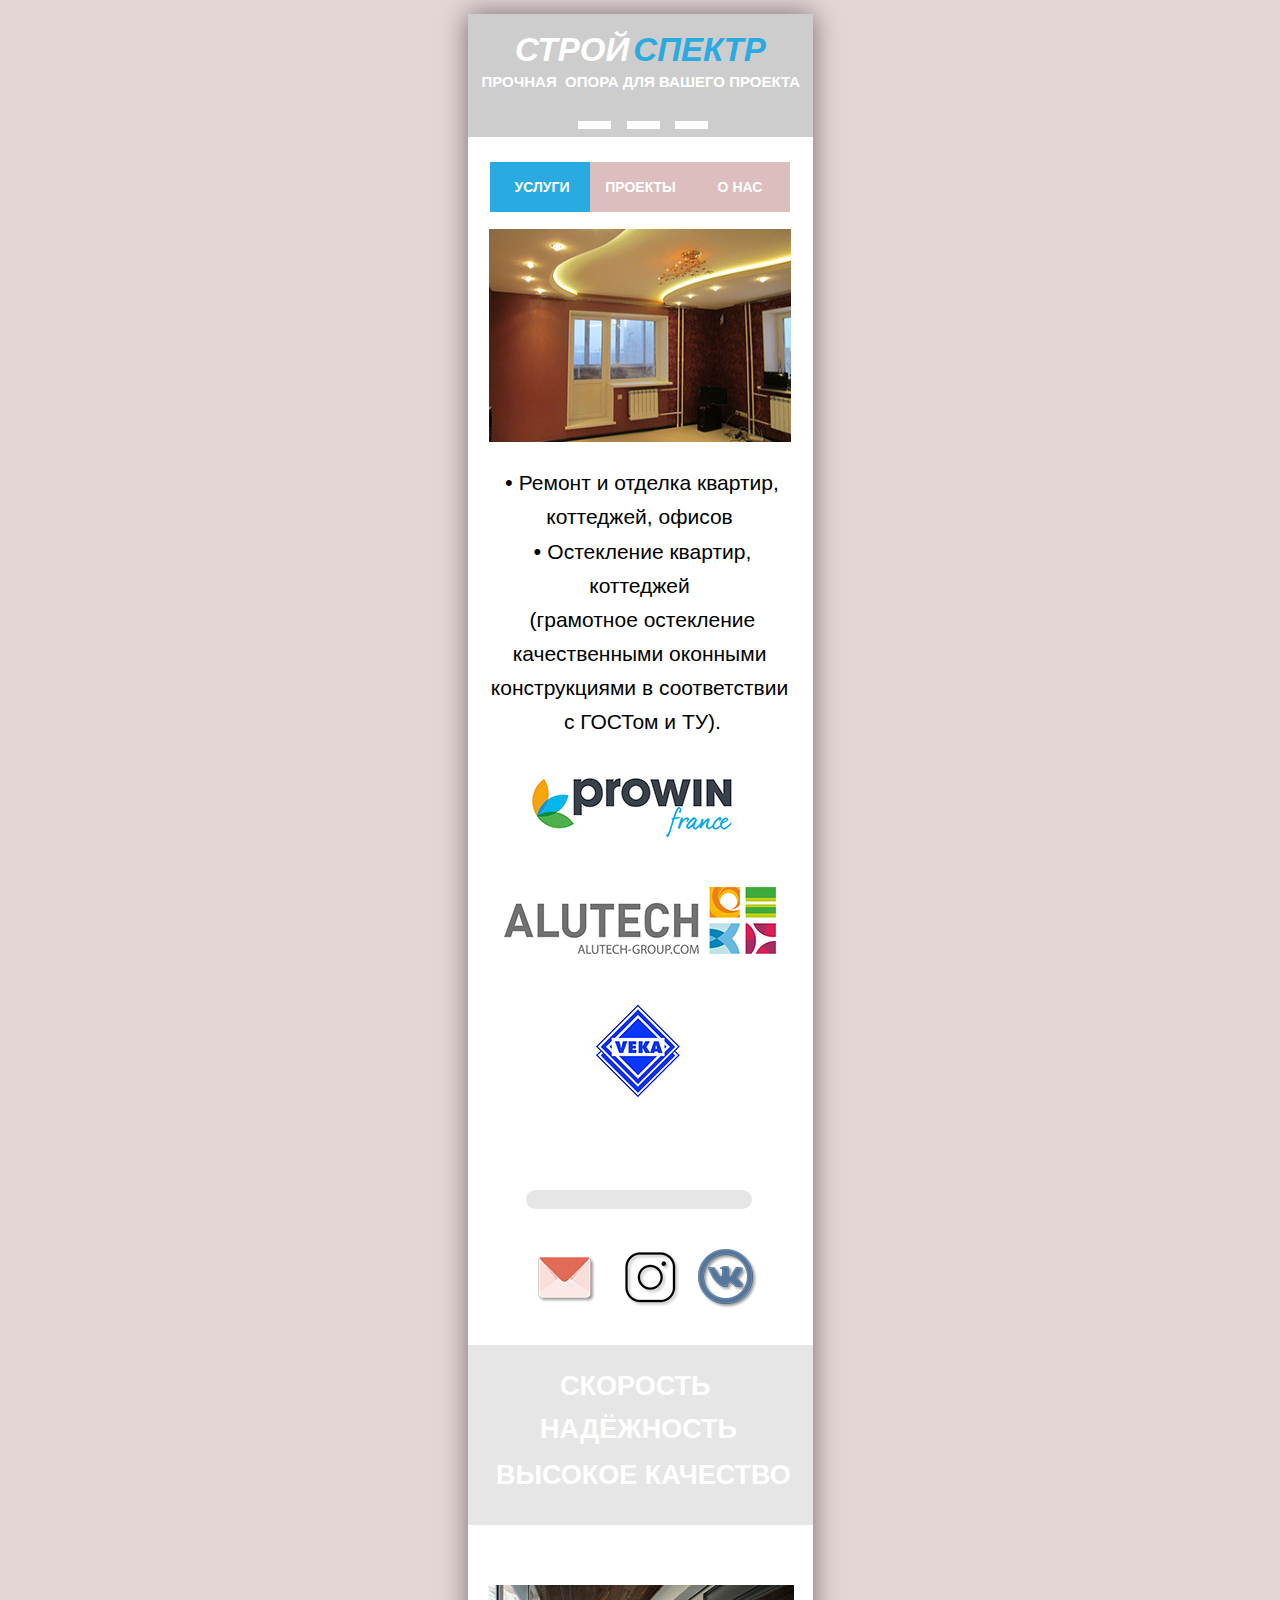
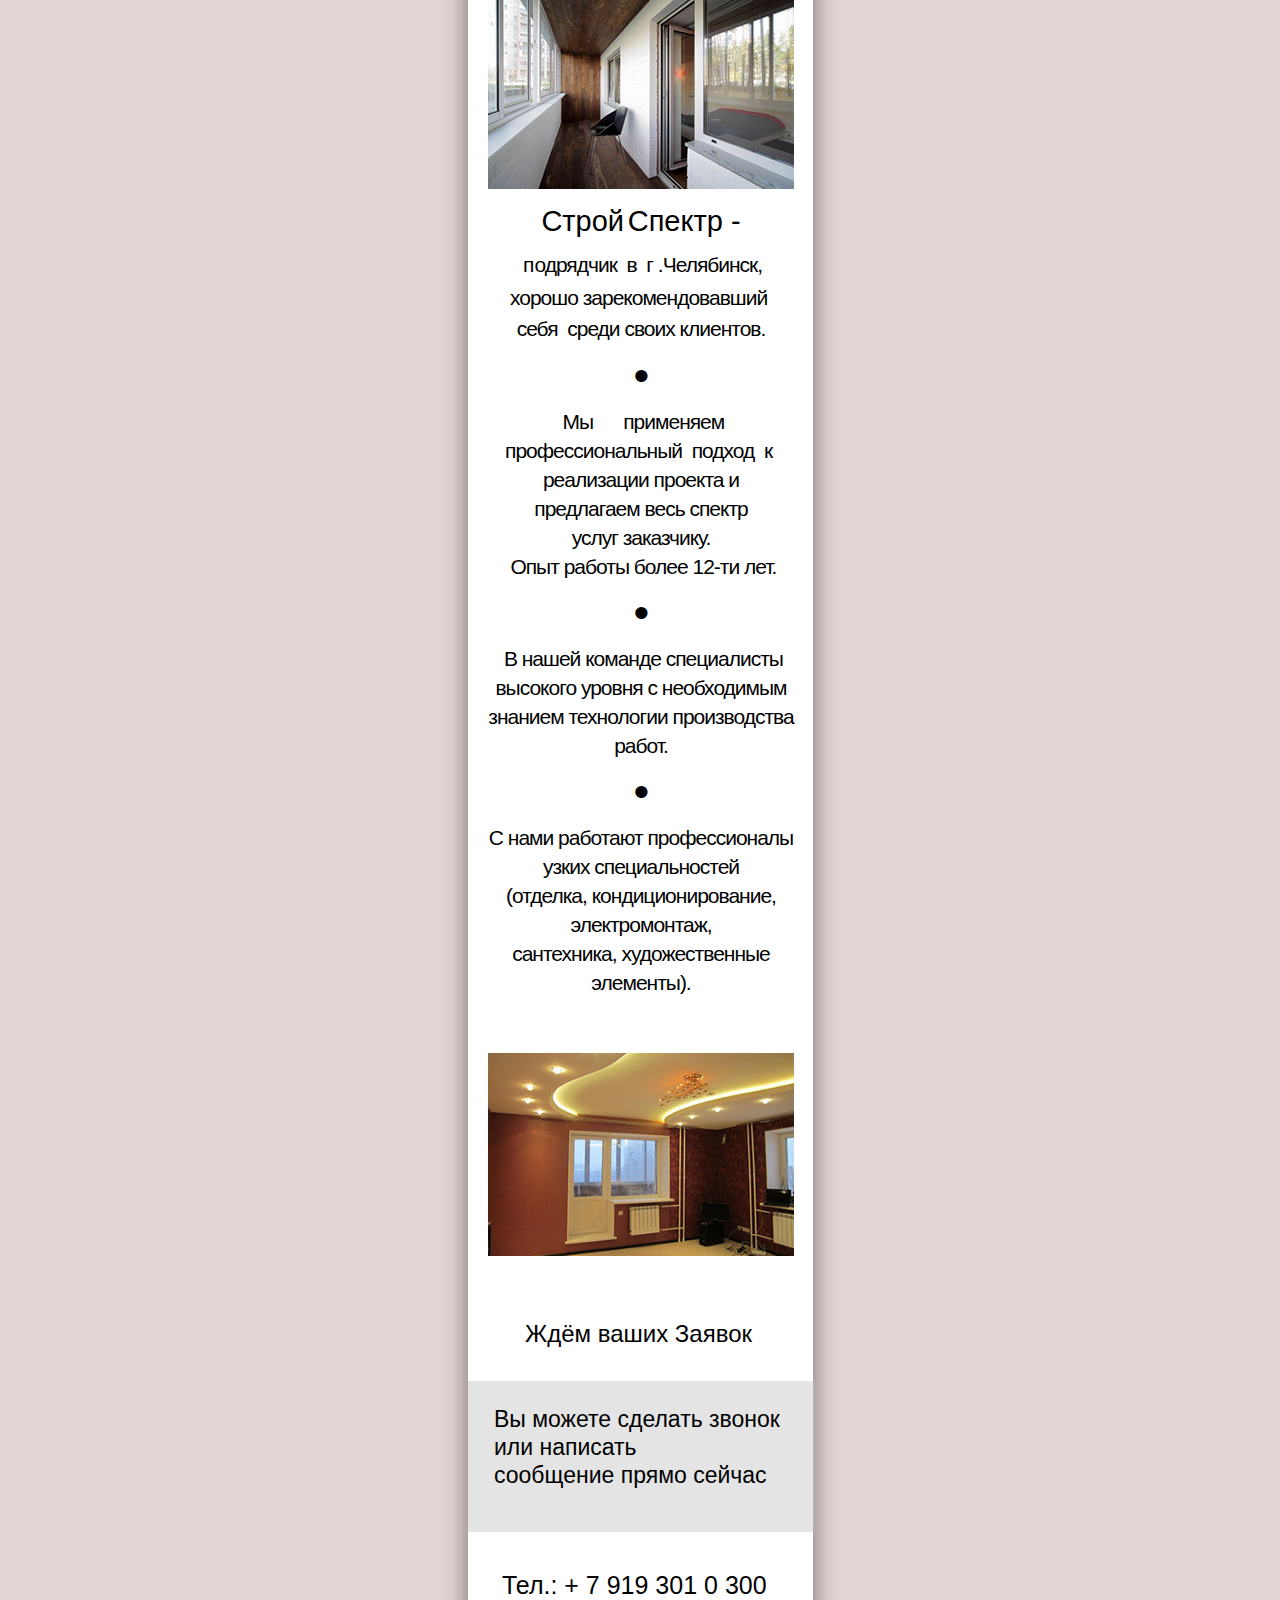
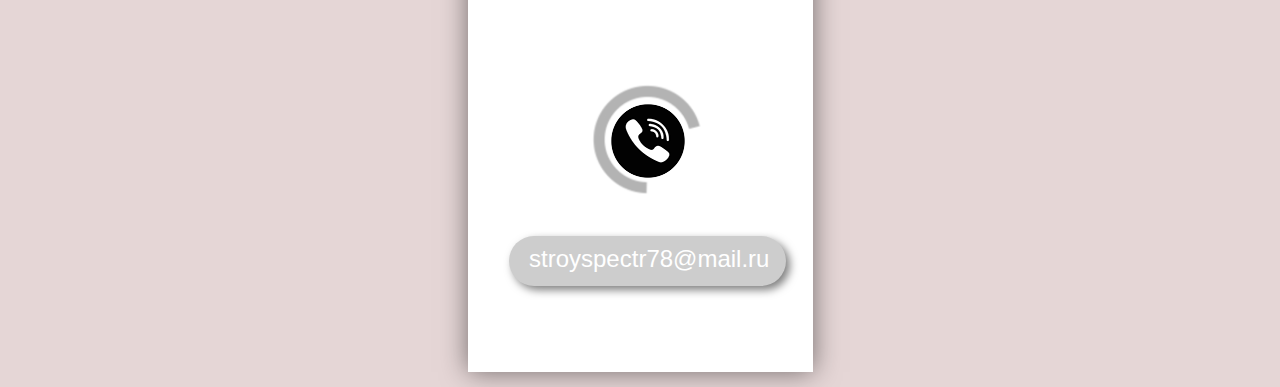
==== commit ff7231df: "commit" ====
--- a/phone/index.html
+++ b/phone/index.html
@@ -3,7 +3,11 @@
  <head>
 
   <meta http-equiv="Content-type" content="text/html;charset=UTF-8"/>
+  <meta name="description" content="Мы производим ремонт и отделку квартир, коттеджей, офисов  • Остекление квартир, коттеджей  (грамотное остекление качественными оконными конструкциями в соответствии  с ГОСТом и ТУ).&nbsp; • Электромонтажные и сантехнические работы."/>
+  <meta name="keywords" content="ремонт квартир , ремонт квартир , натяжные потолки	, пластиковый окно	, потолки челябинск	, межкомнатный дверь	, потолок	, ремонт квартир , натяжной потолок	, ванна ремонт	, потолок гипсокартон	, внутренняя отделка	, электромонтажный работа	, балкон отделка	, электромонтаж	, потолок гипсокартон	, отделочные работы	, квартира ремонт	, отделка квартир , санузел	, сантехнические работы	, отделочные работы	, ванна установка	, стена отделка	"/>
   <meta name="generator" content="2018.1.0.386"/>
+  <meta name="yandex-verification" content="5034e2a9a385a07f"/><!-- custom meta -->
+  <meta name="google-site-verification" content="aSYBbjnyDqjN2MTuwH0glmzud0eptmxS2Bfbs7DN8WU"/><!-- custom meta -->
   <meta name="viewport" content="width=device-width, initial-scale=1.0"/>
   
   <script type="text/javascript">
@@ -14,15 +18,15 @@
 if(typeof Muse == "undefined") window.Muse = {}; window.Muse.assets = {"required":["museutils.js", "museconfig.js", "webpro.js", "musewpslideshow.js", "jquery.museoverlay.js", "touchswipe.js", "jquery.watch.js", "jquery.museresponsive.js", "require.js", "index.css"], "outOfDate":[]};
 </script>
   
-  <link rel="canonical" href="http://eugenie.ml/index.html"/>
-  <link rel="shortcut icon" href="../images/stroyspector-favicon.ico?crc=3826413213"/>
-  <title>STROYSPECTOR</title>
+  <link rel="canonical" href="http://SPEKTOR.CF/index.html"/>
+  <link rel="shortcut icon" href="../images/%d1%81%d1%82%d1%80%d0%be%d0%b9%d1%81%d0%bf%d0%b5%d0%ba%d1%82%d0%be%d1%80-favicon.ico?crc=3826413213"/>
+  <title>Ремонт квартир. Отделка квартир. Потолки Челябинск</title>
   <!-- CSS -->
   <link rel="stylesheet" type="text/css" href="../css/site_global.css?crc=444006867"/>
-  <link rel="stylesheet" type="text/css" href="css/index.css?crc=3994302718" id="pagesheet"/>
+  <link rel="stylesheet" type="text/css" href="css/index.css?crc=4269056806" id="pagesheet"/>
   <!-- IE-only CSS -->
   <!--[if lt IE 9]>
-  <link rel="stylesheet" type="text/css" href="css/nomq_index.css?crc=3871846104" id="nomq_pagesheet"/>
+  <link rel="stylesheet" type="text/css" href="css/nomq_index.css?crc=3940337289" id="nomq_pagesheet"/>
   <![endif]-->
     <!--custom head HTML-->
   <meta name="viewport" content="width=device-width,initial-scale=1, user-scalable=no"><style>
@@ -80,7 +84,7 @@
        <div class="clearfix colelem" id="u25867"><!-- column -->
         <div class="position_content" id="u25867_position_content">
          <div class="clearfix colelem shared_content" id="u25878-6" data-content-guid="u25878-6_content"><!-- content -->
-          <p>СТРОЙ<span id="u25878-2"> </span><span id="u25878-3">СПЕКТР</span></p>
+          <h2>СТРОЙ<span id="u25878-2"> </span><span id="u25878-3">СПЕКТР</span></h2>
          </div>
          <div class="clearfix colelem" id="pu25875"><!-- group -->
           <div class="grpelem shared_content" id="u25875" data-content-guid="u25875_content"><!-- content --></div>
@@ -101,7 +105,7 @@
           <div class="size_fixed grpelem shared_content" id="u25883" data-content-guid="u25883_content"><!-- custom html -->
           </div>
           <div class="clearfix grpelem shared_content" id="u25885-5" data-content-guid="u25885-5_content"><!-- content -->
-           <p id="u25885-3"><span id="u25885">&nbsp;</span><span id="u25885-2">ПРОЧНАЯ&nbsp; ОПОРА ДЛЯ ВАШЕГО ПРОЕКТА</span></p>
+           <h3 id="u25885-3"><span id="u25885">&nbsp;</span><span id="u25885-2">ПРОЧНАЯ&nbsp; ОПОРА ДЛЯ ВАШЕГО ПРОЕКТА</span></h3>
           </div>
           <div class="size_fixed grpelem shared_content" id="u25956" data-content-guid="u25956_content"><!-- custom html -->
            
@@ -140,15 +144,15 @@
            <div class="clearfix colelem" id="pu25903"><!-- group -->
             <div class="grpelem shared_content" id="u25903" data-content-guid="u25903_content"><!-- content --></div>
             <div class="clip_frame grpelem" id="u25907"><!-- image -->
-             <img class="block temp_no_img_src" id="u25907_img" data-orig-src="../images/2111062337089526_d238303x214.jpg?crc=4252297753" data-hidpi-src="../images/2111062337089526_d238303x214_2x.jpg?crc=4145204069" alt="" width="302" height="213" src="../images/blank.gif?crc=4208392903"/>
+             <img class="block temp_no_img_src" id="u25907_img" data-orig-src="../images/2111062337089526_d238303x214.jpg?crc=4252297753" data-hidpi-src="../images/2111062337089526_d238303x214_2x.jpg?crc=4145204069" alt="РЕМОНТ КВАРТИР В ЧЕЛЯБИНСКЕ. Электромонтаж. Сантехнические работы. " title="РЕМОНТ КВАРТИР В ЧЕЛЯБИНСКЕ. электромонтажсантехнические работы " width="302" height="213" src="../images/blank.gif?crc=4208392903"/>
             </div>
            </div>
            <div class="clearfix colelem shared_content" id="pu25904-14" data-content-guid="pu25904-14_content"><!-- group -->
             <div class="clearfix grpelem" id="u25904-14"><!-- content -->
-             <p id="u25904-4"><span id="u25904">&nbsp;</span><span id="u25904-2">• </span><span id="u25904-3">Ремонт и отделка квартир, коттеджей, офисов</span></p>
-             <p id="u25904-8"><span id="u25904-5">&nbsp;</span><span id="u25904-6">• </span><span id="u25904-7">Остекление квартир, коттеджей</span></p>
-             <p id="u25904-10">&nbsp;(грамотное остекление качественными оконными конструкциями в соответствии</p>
-             <p id="u25904-12">&nbsp;с ГОСТом и ТУ).</p>
+             <h1 id="u25904-4"><span id="u25904">&nbsp;</span><span id="u25904-2">• </span><span id="u25904-3">Ремонт и отделка квартир, коттеджей, офисов</span></h1>
+             <h1 id="u25904-8"><span id="u25904-5">&nbsp;</span><span id="u25904-6">• </span><span id="u25904-7">Остекление квартир, коттеджей</span></h1>
+             <h1 id="u25904-10">&nbsp;(грамотное остекление качественными оконными конструкциями в соответствии</h1>
+             <h1 id="u25904-12">&nbsp;с ГОСТом и ТУ).</h1>
             </div>
             <div class="clip_frame grpelem" id="u25911"><!-- image -->
              <img class="block temp_no_img_src" id="u25911_img" data-orig-src="../images/prowin_france_quadri.jpg?crc=217814521" data-hidpi-src="../images/prowin_france_quadri_2x.jpg?crc=4029162625" alt="" width="221" height="77" src="../images/blank.gif?crc=4208392903"/>
@@ -164,27 +168,27 @@
           <div class="Container invi clearfix grpelem" id="u25897"><!-- group -->
            <div class="grpelem shared_content" id="u25900" data-content-guid="u25900_content"><!-- image --></div>
            <div class="clip_frame grpelem" id="u25898"><!-- image -->
-            <img class="block temp_no_img_src" id="u25898_img" data-orig-src="../images/inreweretrg302x213.jpg?crc=3877916677" data-hidpi-src="../images/inreweretrg302x213_2x.jpg?crc=4034269979" alt="" width="302" height="213" src="../images/blank.gif?crc=4208392903"/>
+            <img class="block temp_no_img_src" id="u25898_img" data-orig-src="../images/inreweretrg302x213.jpg?crc=3877916677" data-hidpi-src="../images/inreweretrg302x213_2x.jpg?crc=4034269979" alt="РЕМОНТ КВАРТИР В ЧЕЛЯБИНСКЕ. Электромонтаж. Сантехнические работы." title="РЕМОНТ КВАРТИР В ЧЕЛЯБИНСКЕ. Электромонтаж.Сантехнические работы." width="302" height="213" src="../images/blank.gif?crc=4208392903"/>
            </div>
           </div>
           <div class="Container invi clearfix grpelem" id="u25913"><!-- column -->
            <div class="clip_frame clearfix colelem" id="u25915"><!-- image -->
-            <img class="position_content temp_no_img_src" id="u25915_img" data-orig-src="../images/iqbgsbzol8q302x213.jpg?crc=193790714" data-hidpi-src="../images/iqbgsbzol8q302x213_2x.jpg?crc=4162529115" alt="" width="302" height="213" src="../images/blank.gif?crc=4208392903"/>
+            <img class="position_content temp_no_img_src" id="u25915_img" data-orig-src="../images/iqbgsbzol8q302x213.jpg?crc=193790714" data-hidpi-src="../images/iqbgsbzol8q302x213_2x.jpg?crc=4162529115" alt="РЕМОНТ КВАРТИР В ЧЕЛЯБИНСКЕ. Электромонтаж. Сантехнические работы." title="РЕМОНТ КВАРТИР В ЧЕЛЯБИНСКЕ. Электромонтаж.Сантехнические работы." width="302" height="213" src="../images/blank.gif?crc=4208392903"/>
            </div>
            <div class="clearfix colelem shared_content" id="u25914-38" data-content-guid="u25914-38_content"><!-- content -->
-            <p id="u25914">&nbsp;</p>
-            <p id="u25914-7"><span id="u25914-2">&nbsp; С&nbsp; </span><span id="u25914-3">трой</span><span id="u25914-4"> </span><span id="u25914-5">Спектр</span><span id="u25914-6"></span></p>
-            <p id="u25914-19"><span id="u25914-8">-&nbsp; подрядчик&nbsp; в&nbsp; г. </span><span id="u25914-9"> </span><span id="u25914-10">Челябинск, хорошо зарекомендовавший </span><span id="u25914-11"> </span><span id="u25914-12">себя </span><span id="u25914-13"> </span><span id="u25914-14">среди </span><span id="u25914-15"> </span><span id="u25914-16">своих</span><span id="u25914-17"> </span><span id="u25914-18"> клиентов.</span></p>
-            <p id="u25914-20">&nbsp;</p>
-            <p id="u25914-22">Мы применяем профессиональный</p>
-            <p id="u25914-24">подход&nbsp; к&nbsp; реализации</p>
-            <p id="u25914-26"><span id="u25914-25">проекта и предлагаем весь спектр услуг заказчику.</span></p>
-            <p id="u25914-27">&nbsp;</p>
-            <p id="u25914-29"><span id="u25914-28">Опыт работы более</span></p>
-            <p id="u25914-31"><span id="u25914-30">12-ти лет. В нашей команде специалисты высокого уровня с необходимым знанием технологии производства работ.</span></p>
-            <p id="u25914-32">&nbsp;</p>
-            <p id="u25914-34"><span id="u25914-33">&nbsp;С нами работают профессионалы узких специальностей (отделка,</span></p>
-            <p id="u25914-36"><span id="u25914-35">кондиционирование, электромонтаж, сантехника, художественные элементы).</span></p>
+            <h2 id="u25914">&nbsp;</h2>
+            <h2 id="u25914-7"><span id="u25914-2">&nbsp; С&nbsp; </span><span id="u25914-3">трой</span><span id="u25914-4"> </span><span id="u25914-5">Спектр</span><span id="u25914-6"></span></h2>
+            <h2 id="u25914-19"><span id="u25914-8">-&nbsp; подрядчик&nbsp; в&nbsp; г. </span><span id="u25914-9"> </span><span id="u25914-10">Челябинск, хорошо зарекомендовавший </span><span id="u25914-11"> </span><span id="u25914-12">себя </span><span id="u25914-13"> </span><span id="u25914-14">среди </span><span id="u25914-15"> </span><span id="u25914-16">своих</span><span id="u25914-17"> </span><span id="u25914-18"> клиентов.</span></h2>
+            <h2 id="u25914-20">&nbsp;</h2>
+            <h2 id="u25914-22">Мы применяем профессиональный</h2>
+            <h2 id="u25914-24">подход&nbsp; к&nbsp; реализации</h2>
+            <h2 id="u25914-26"><span id="u25914-25">проекта и предлагаем весь спектр услуг заказчику.</span></h2>
+            <h2 id="u25914-27">&nbsp;</h2>
+            <h2 id="u25914-29"><span id="u25914-28">Опыт работы более</span></h2>
+            <h2 id="u25914-31"><span id="u25914-30">12-ти лет. В нашей команде специалисты высокого уровня с необходимым знанием технологии производства работ.</span></h2>
+            <h2 id="u25914-32">&nbsp;</h2>
+            <h2 id="u25914-34"><span id="u25914-33">&nbsp;С нами работают профессионалы узких специальностей (отделка,</span></h2>
+            <h2 id="u25914-36"><span id="u25914-35">кондиционирование, электромонтаж, сантехника, художественные элементы).</span></h2>
            </div>
           </div>
          </div>
@@ -203,32 +207,32 @@
         </div>
        </div>
        <div class="clip_frame colelem shared_content" id="u25886" data-content-guid="u25886_content"><!-- image -->
-        <img class="block temp_no_img_src" id="u25886_img" data-orig-src="../images/varianty-ofrmleniya-balkona-v-razlichnyh-stilyah-7306x204.jpg?crc=3806734280" data-hidpi-src="../images/varianty-ofrmleniya-balkona-v-razlichnyh-stilyah-7306x204_2x.jpg?crc=4040657492" alt="" width="306" height="204" src="../images/blank.gif?crc=4208392903"/>
+        <img class="block temp_no_img_src" id="u25886_img" data-orig-src="../images/varianty-ofrmleniya-balkona-v-razlichnyh-stilyah-7306x204.jpg?crc=3806734280" data-hidpi-src="../images/varianty-ofrmleniya-balkona-v-razlichnyh-stilyah-7306x204_2x.jpg?crc=4040657492" alt="Ремонт квартир. РЕМОНТ КВАРТИР В ЧЕЛЯБИНСКЕ. Электромонтаж. Сантехнические работы." title="Ремонт квартир. РЕМОНТ КВАРТИР В ЧЕЛЯБИНСКЕ. Электромонтаж.Сантехнические работы." width="306" height="204" src="../images/blank.gif?crc=4208392903"/>
        </div>
        <div class="clearfix colelem" id="pu25888-37"><!-- group -->
         <div class="clearfix grpelem shared_content" id="u25888-37" data-content-guid="u25888-37_content"><!-- content -->
-         <p id="u25888-4"><span id="u25888">Строй</span><span id="u25888-2"> </span><span id="u25888-3">Спектр -</span></p>
-         <p id="u25888-9"><span id="u25888-5">&nbsp;</span><span id="u25888-6">п</span><span id="u25888-7">одрядчик&nbsp; в&nbsp; г .Челябинск,&nbsp; хорошо зарекомендовавший&nbsp; себя&nbsp; среди своих клиентов. </span><span id="u25888-8"></span></p>
-         <p id="u25888-11"><span id="u25888-10">•</span></p>
-         <p id="u25888-17">&nbsp;Мы<span id="u25888-13">&nbsp;&nbsp;&nbsp;&nbsp;&nbsp;&nbsp; </span>&nbsp;&nbsp;&nbsp;&nbsp; <span id="u25888-15"> </span>применяем профессиональный&nbsp; подход&nbsp; к&nbsp; реализации проекта и</p>
-         <p id="u25888-19">предлагаем весь спектр</p>
-         <p id="u25888-21">услуг заказчику.</p>
-         <p id="u25888-23">&nbsp;Опыт работы более 12-ти лет.</p>
-         <p id="u25888-25">•</p>
-         <p id="u25888-27">&nbsp;В нашей команде специалисты высокого уровня с необходимым знанием технологии производства работ.</p>
-         <p id="u25888-29">•</p>
-         <p id="u25888-31">С нами работают профессионалы узких специальностей</p>
-         <p id="u25888-33">(отделка, кондиционирование, электромонтаж,</p>
-         <p id="u25888-35">сантехника, художественные элементы).</p>
+         <h2 id="u25888-4"><span id="u25888">Строй</span><span id="u25888-2"> </span><span id="u25888-3">Спектр -</span></h2>
+         <h2 id="u25888-9"><span id="u25888-5">&nbsp;</span><span id="u25888-6">п</span><span id="u25888-7">одрядчик&nbsp; в&nbsp; г .Челябинск,&nbsp; хорошо зарекомендовавший&nbsp; себя&nbsp; среди своих клиентов. </span><span id="u25888-8"></span></h2>
+         <h2 id="u25888-11"><span id="u25888-10">•</span></h2>
+         <h2 id="u25888-17">&nbsp;Мы<span id="u25888-13">&nbsp;&nbsp;&nbsp;&nbsp;&nbsp;&nbsp; </span>&nbsp;&nbsp;&nbsp;&nbsp; <span id="u25888-15"> </span>применяем профессиональный&nbsp; подход&nbsp; к&nbsp; реализации проекта и</h2>
+         <h2 id="u25888-19">предлагаем весь спектр</h2>
+         <h2 id="u25888-21">услуг заказчику.</h2>
+         <h2 id="u25888-23">&nbsp;Опыт работы более 12-ти лет.</h2>
+         <h2 id="u25888-25">•</h2>
+         <h2 id="u25888-27">&nbsp;В нашей команде специалисты высокого уровня с необходимым знанием технологии производства работ.</h2>
+         <h2 id="u25888-29">•</h2>
+         <h2 id="u25888-31">С нами работают профессионалы узких специальностей</h2>
+         <h2 id="u25888-33">(отделка, кондиционирование, электромонтаж,</h2>
+         <h2 id="u25888-35">сантехника, художественные элементы).</h2>
         </div>
         <div class="SlideShowWidget clearfix grpelem" id="slideshowu25924"><!-- none box -->
          <div class="popup_anchor" id="u25929popup">
           <div class="SlideShowContentPanel clearfix" id="u25929"><!-- stack box -->
            <div class="SSSlide clip_frame grpelem" id="u25930"><!-- image -->
-            <img class="block ImageInclude" id="u25930_img" data-src="../images/2111062337089526_d238306x203.jpg?crc=257417252" data-hidpi-src="../images/2111062337089526_d238306x203_2x.jpg?crc=325284255" src="../images/blank.gif?crc=4208392903" alt="" data-width="306" data-height="203"/>
+            <img class="block ImageInclude" id="u25930_img" data-src="../images/2111062337089526_d238306x203.jpg?crc=257417252" data-hidpi-src="../images/2111062337089526_d238306x203_2x.jpg?crc=325284255" src="../images/blank.gif?crc=4208392903" alt="Ремонт квартир. РЕМОНТ КВАРТИР В ЧЕЛЯБИНСКЕ. Электромонтаж. Сантехнические работы." title="Ремонт квартир. РЕМОНТ КВАРТИР В ЧЕЛЯБИНСКЕ. Электромонтаж.Сантехнические работы." data-width="306" data-height="203"/>
            </div>
            <div class="SSSlide invi clip_frame grpelem" id="u26656"><!-- image -->
-            <img class="block ImageInclude" id="u26656_img" data-src="../images/iqbgsbzol8q306x203.jpg?crc=477900674" data-hidpi-src="../images/iqbgsbzol8q306x203_2x.jpg?crc=4017724241" src="../images/blank.gif?crc=4208392903" alt="" data-width="306" data-height="203"/>
+            <img class="block ImageInclude" id="u26656_img" data-src="../images/iqbgsbzol8q306x203.jpg?crc=477900674" data-hidpi-src="../images/iqbgsbzol8q306x203_2x.jpg?crc=4017724241" src="../images/blank.gif?crc=4208392903" alt="Ремонт квартир. РЕМОНТ КВАРТИР В ЧЕЛЯБИНСКЕ. Электромонтаж. Сантехнические работы." title="Ремонт квартир. РЕМОНТ КВАРТИР В ЧЕЛЯБИНСКЕ. Электромонтаж.Сантехнические работы." data-width="306" data-height="203"/>
            </div>
            <div class="SSSlide invi clip_frame grpelem" id="u26693"><!-- image -->
             <img class="block ImageInclude" id="u26693_img" data-src="../images/rem2306x204.jpg?crc=460386511" data-hidpi-src="../images/rem2306x204_2x.jpg?crc=3998971157" src="../images/blank.gif?crc=4208392903" alt="" data-width="306" data-height="203"/>
@@ -237,7 +241,7 @@
             <img class="block ImageInclude" id="u26730_img" data-src="../images/varianty-ofrmleniya-balkona-v-razlichnyh-stilyah-7306x204.jpg?crc=3806734280" data-hidpi-src="../images/varianty-ofrmleniya-balkona-v-razlichnyh-stilyah-7306x204_2x.jpg?crc=4040657492" src="../images/blank.gif?crc=4208392903" alt="" data-width="306" data-height="203"/>
            </div>
            <div class="SSSlide invi clip_frame grpelem" id="u26767"><!-- image -->
-            <img class="block ImageInclude" id="u26767_img" data-src="../images/x_66c89582306x203.jpg?crc=3970834634" src="../images/blank.gif?crc=4208392903" alt="" data-width="306" data-height="203"/>
+            <img class="block ImageInclude" id="u26767_img" data-src="../images/x_66c89582306x203.jpg?crc=3970834634" src="../images/blank.gif?crc=4208392903" alt="Ремонт квартир. РЕМОНТ КВАРТИР В ЧЕЛЯБИНСКЕ. Электромонтаж. Сантехнические работы." title="Ремонт квартир. РЕМОНТ КВАРТИР В ЧЕЛЯБИНСКЕ. Электромонтаж.Сантехнические работы." data-width="306" data-height="203"/>
            </div>
            <div class="SSSlide invi clip_frame grpelem" id="u26804"><!-- image -->
             <img class="block ImageInclude" id="u26804_img" data-src="../images/%d0%b0%d1%81%d1%81%d0%b8%d1%80%d0%b8%d0%b8%d1%86-2306x203.jpg?crc=4016990319" data-hidpi-src="../images/%d0%b0%d1%81%d1%81%d0%b8%d1%80%d0%b8%d0%b8%d1%86-2306x203_2x.jpg?crc=3912871336" src="../images/blank.gif?crc=4208392903" alt="" data-width="306" data-height="203"/>
@@ -260,7 +264,7 @@
         <p id="u25869-5">&nbsp;</p>
        </div>
        <div class="clip_frame colelem" id="u27441"><!-- image -->
-        <img class="block temp_no_img_src" id="u27441_img" data-orig-src="../images/%d0%ba%d1%80%d1%83%d0%b6%d0%be%d0%ba%20%d1%81%d0%b5%d1%80%d0%b5%d0%bd%d1%8c%d0%ba%d0%b8%d0%b9%20.gif?crc=4119807781" data-hidpi-src="../images/%d0%ba%d1%80%d1%83%d0%b6%d0%be%d0%ba%20%d1%81%d0%b5%d1%80%d0%b5%d0%bd%d1%8c%d0%ba%d0%b8%d0%b9%20_2x.gif?crc=4119807781" alt="" width="169" height="127" src="../images/blank.gif?crc=4208392903"/>
+        <img class="block temp_no_img_src" id="u27441_img" data-orig-src="../images/%d0%ba%d1%80%d1%83%d0%b6%d0%be%d0%ba%20%d1%81%d0%b5%d1%80%d0%b5%d0%bd%d1%8c%d0%ba%d0%b8%d0%b9%20.gif?crc=4119807781" data-hidpi-src="../images/%d0%ba%d1%80%d1%83%d0%b6%d0%be%d0%ba%20%d1%81%d0%b5%d1%80%d0%b5%d0%bd%d1%8c%d0%ba%d0%b8%d0%b9%20_2x.gif?crc=4119807781" alt="" width="197" height="147" src="../images/blank.gif?crc=4208392903"/>
        </div>
        <a class="nonblock nontext shadow rounded-corners clearfix colelem shared_content" id="u25957-5" href="mailto:stroyspectr78@mail.ru" data-content-guid="u25957-5_content"><!-- content --><p>&nbsp;&nbsp; <span id="u25957-2">stroyspectr78@mail.ru</span></p></a>
       </div>
@@ -277,8 +281,8 @@
     <div class="verticalspacer" data-offset-top="3525" data-content-above-spacer="3572" data-content-below-spacer="14"></div>
    </div>
    <div class="preload_images">
-    <img class="preload temp_no_img_src" data-orig-src="../images/u27443-r.png?crc=64402223" alt="" src="../images/blank.gif?crc=4208392903"/>
-    <img class="preload temp_no_img_src" data-orig-src="../images/u27443-r_2x.png?crc=3790846861" alt="" src="../images/blank.gif?crc=4208392903"/>
+    <img class="preload temp_no_img_src" data-orig-src="../images/u27443-r.png?crc=4266711342" alt="" src="../images/blank.gif?crc=4208392903"/>
+    <img class="preload temp_no_img_src" data-orig-src="../images/u27443-r_2x.png?crc=317413764" alt="" src="../images/blank.gif?crc=4208392903"/>
     <img class="preload temp_no_img_src" data-orig-src="../images/u25946-r.png?crc=4200142264" alt="" src="../images/blank.gif?crc=4208392903"/>
     <img class="preload temp_no_img_src" data-orig-src="../images/u25946-r_2x.png?crc=3766863053" alt="" src="../images/blank.gif?crc=4208392903"/>
     <img class="preload temp_no_img_src" data-orig-src="../images/u25948-r.png?crc=4113537867" alt="" src="../images/blank.gif?crc=4208392903"/>
@@ -324,7 +328,7 @@
              <div class="clearfix colelem temp_no_id" data-orig-id="pu25903"><!-- group -->
               <span class="grpelem placeholder" data-placeholder-for="u25903_content"><!-- placeholder node --></span>
               <div class="clip_frame clearfix grpelem temp_no_id" data-orig-id="u25907"><!-- image -->
-               <img class="position_content temp_no_id temp_no_img_src" data-orig-src="../images/2111062337089526_d238292x221.jpg?crc=4021462818" data-hidpi-src="../images/2111062337089526_d238292x221_2x.jpg?crc=437279668" alt="" width="292" height="220" data-orig-id="u25907_img" src="../images/blank.gif?crc=4208392903"/>
+               <img class="position_content temp_no_id temp_no_img_src" data-orig-src="../images/2111062337089526_d238292x221.jpg?crc=4021462818" data-hidpi-src="../images/2111062337089526_d238292x221_2x.jpg?crc=437279668" alt="РЕМОНТ КВАРТИР В ЧЕЛЯБИНСКЕ. Электромонтаж. Сантехнические работы. " title="РЕМОНТ КВАРТИР В ЧЕЛЯБИНСКЕ. электромонтажсантехнические работы " width="292" height="220" data-orig-id="u25907_img" src="../images/blank.gif?crc=4208392903"/>
               </div>
              </div>
              <span class="clearfix colelem placeholder" data-placeholder-for="pu25904-14_content"><!-- placeholder node --></span>
@@ -332,12 +336,12 @@
             <div class="Container invi clearfix grpelem temp_no_id" data-orig-id="u25897"><!-- group -->
              <span class="grpelem placeholder" data-placeholder-for="u25900_content"><!-- placeholder node --></span>
              <div class="clip_frame grpelem temp_no_id" data-orig-id="u25898"><!-- image -->
-              <img class="block temp_no_id temp_no_img_src" data-orig-src="../images/inreweretrg287x223.jpg?crc=238751645" data-hidpi-src="../images/inreweretrg287x223_2x.jpg?crc=505229693" alt="" width="287" height="222" data-orig-id="u25898_img" src="../images/blank.gif?crc=4208392903"/>
+              <img class="block temp_no_id temp_no_img_src" data-orig-src="../images/inreweretrg287x223.jpg?crc=238751645" data-hidpi-src="../images/inreweretrg287x223_2x.jpg?crc=505229693" alt="РЕМОНТ КВАРТИР В ЧЕЛЯБИНСКЕ. Электромонтаж. Сантехнические работы." title="РЕМОНТ КВАРТИР В ЧЕЛЯБИНСКЕ. Электромонтаж.Сантехнические работы." width="287" height="222" data-orig-id="u25898_img" src="../images/blank.gif?crc=4208392903"/>
              </div>
             </div>
             <div class="Container invi clearfix grpelem temp_no_id" data-orig-id="u25913"><!-- column -->
              <div class="clip_frame clearfix colelem temp_no_id" data-orig-id="u25915"><!-- image -->
-              <img class="position_content temp_no_id temp_no_img_src" data-orig-src="../images/iqbgsbzol8q338x263.jpg?crc=3990744598" data-hidpi-src="../images/iqbgsbzol8q338x263_2x.jpg?crc=4161427748" alt="" width="337" height="262" data-orig-id="u25915_img" src="../images/blank.gif?crc=4208392903"/>
+              <img class="position_content temp_no_id temp_no_img_src" data-orig-src="../images/iqbgsbzol8q338x263.jpg?crc=3990744598" data-hidpi-src="../images/iqbgsbzol8q338x263_2x.jpg?crc=4161427748" alt="РЕМОНТ КВАРТИР В ЧЕЛЯБИНСКЕ. Электромонтаж. Сантехнические работы." title="РЕМОНТ КВАРТИР В ЧЕЛЯБИНСКЕ. Электромонтаж.Сантехнические работы." width="337" height="262" data-orig-id="u25915_img" src="../images/blank.gif?crc=4208392903"/>
              </div>
              <span class="clearfix colelem placeholder" data-placeholder-for="u25914-38_content"><!-- placeholder node --></span>
             </div>
@@ -389,10 +393,10 @@
        <div class="popup_anchor temp_no_id" data-orig-id="u25929popup">
         <div class="SlideShowContentPanel clearfix temp_no_id" data-orig-id="u25929"><!-- stack box -->
          <div class="SSSlide clip_frame grpelem temp_no_id" data-orig-id="u25930"><!-- image -->
-          <img class="block ImageInclude temp_no_id" data-src="../images/2111062337089526_d238284x213.jpg?crc=215998139" data-hidpi-src="../images/2111062337089526_d238284x213_2x.jpg?crc=3985588301" src="../images/blank.gif?crc=4208392903" alt="" data-width="284" data-height="213" data-orig-id="u25930_img"/>
+          <img class="block ImageInclude temp_no_id" data-src="../images/2111062337089526_d238284x213.jpg?crc=215998139" data-hidpi-src="../images/2111062337089526_d238284x213_2x.jpg?crc=3985588301" src="../images/blank.gif?crc=4208392903" alt="Ремонт квартир. РЕМОНТ КВАРТИР В ЧЕЛЯБИНСКЕ. Электромонтаж. Сантехнические работы." title="Ремонт квартир. РЕМОНТ КВАРТИР В ЧЕЛЯБИНСКЕ. Электромонтаж.Сантехнические работы." data-width="284" data-height="213" data-orig-id="u25930_img"/>
          </div>
          <div class="SSSlide invi clip_frame grpelem temp_no_id" data-orig-id="u26656"><!-- image -->
-          <img class="block ImageInclude temp_no_id" data-src="../images/iqbgsbzol8q284x213.jpg?crc=490682449" data-hidpi-src="../images/iqbgsbzol8q284x213_2x.jpg?crc=112673909" src="../images/blank.gif?crc=4208392903" alt="" data-width="284" data-height="213" data-orig-id="u26656_img"/>
+          <img class="block ImageInclude temp_no_id" data-src="../images/iqbgsbzol8q284x213.jpg?crc=490682449" data-hidpi-src="../images/iqbgsbzol8q284x213_2x.jpg?crc=112673909" src="../images/blank.gif?crc=4208392903" alt="Ремонт квартир. РЕМОНТ КВАРТИР В ЧЕЛЯБИНСКЕ. Электромонтаж. Сантехнические работы." title="Ремонт квартир. РЕМОНТ КВАРТИР В ЧЕЛЯБИНСКЕ. Электромонтаж.Сантехнические работы." data-width="284" data-height="213" data-orig-id="u26656_img"/>
          </div>
          <div class="SSSlide invi clip_frame grpelem temp_no_id" data-orig-id="u26693"><!-- image -->
           <img class="block ImageInclude temp_no_id" data-src="../images/rem2284x190.jpg?crc=472003705" data-hidpi-src="../images/rem2284x190_2x.jpg?crc=4216148885" src="../images/blank.gif?crc=4208392903" alt="" data-width="284" data-height="189" data-orig-id="u26693_img"/>
@@ -401,7 +405,7 @@
           <img class="block ImageInclude temp_no_id" data-src="../images/varianty-ofrmleniya-balkona-v-razlichnyh-stilyah-7284x190.jpg?crc=113031606" data-hidpi-src="../images/varianty-ofrmleniya-balkona-v-razlichnyh-stilyah-7284x190_2x.jpg?crc=4164549626" src="../images/blank.gif?crc=4208392903" alt="" data-width="284" data-height="189" data-orig-id="u26730_img"/>
          </div>
          <div class="SSSlide invi clip_frame grpelem temp_no_id" data-orig-id="u26767"><!-- image -->
-          <img class="block ImageInclude temp_no_id" data-src="../images/x_66c89582284x213.jpg?crc=3910020430" src="../images/blank.gif?crc=4208392903" alt="" data-width="284" data-height="213" data-orig-id="u26767_img"/>
+          <img class="block ImageInclude temp_no_id" data-src="../images/x_66c89582284x213.jpg?crc=3910020430" src="../images/blank.gif?crc=4208392903" alt="Ремонт квартир. РЕМОНТ КВАРТИР В ЧЕЛЯБИНСКЕ. Электромонтаж. Сантехнические работы." title="Ремонт квартир. РЕМОНТ КВАРТИР В ЧЕЛЯБИНСКЕ. Электромонтаж.Сантехнические работы." data-width="284" data-height="213" data-orig-id="u26767_img"/>
          </div>
          <div class="SSSlide invi clip_frame grpelem temp_no_id" data-orig-id="u26804"><!-- image -->
           <img class="block ImageInclude temp_no_id" data-src="../images/%d0%b0%d1%81%d1%81%d0%b8%d1%80%d0%b8%d0%b8%d1%86-2284x201.jpg?crc=399116236" data-hidpi-src="../images/%d0%b0%d1%81%d1%81%d0%b8%d1%80%d0%b8%d0%b8%d1%86-2284x201_2x.jpg?crc=3808706752" src="../images/blank.gif?crc=4208392903" alt="" data-width="284" data-height="201" data-orig-id="u26804_img"/>
--- a/phone/css/index.css
+++ b/phone/css/index.css
@@ -1 +1 @@
-.version.index{color:#0000EE;background-color:#1438FE;}.js body{visibility:hidden;}.js body.initialized{visibility:visible;}#page{background-color:transparent;border-width:0px;border-color:#000000;background-image:none;width:200px;z-index:1;margin-right:auto;margin-left:auto;}#u27165-3{background-color:transparent;margin-right:-10000px;position:relative;left:-624px;width:9px;}#pu5679{width:0.01px;z-index:2;}#u5679{background-color:#FFFFFF;margin-right:-10000px;position:relative;z-index:2;box-shadow:0px 0px 25px rgba(0,0,0,0.5);}#pamphletu25889{height:50px;width:0.01px;position:relative;}#u25917{height:50px;margin-right:-10000px;position:relative;}#u25920{background-color:#DDBEBE;border-width:0px;position:absolute;border-color:transparent;}#u25920:hover{background-color:#DDBEBE;opacity:1;-ms-filter:"progid:DXImageTransform.Microsoft.Alpha(Opacity=100)";filter:alpha(opacity=100);min-height:0px;margin:0px;}#u25920:active{background-color:#6B6B6B;opacity:0.55;-ms-filter:"progid:DXImageTransform.Microsoft.Alpha(Opacity=55.00000000000001)";filter:alpha(opacity=55.00000000000001);min-height:0px;margin:0px;}#u25921-4{min-height:20px;margin-right:-10000px;position:relative;line-height:20px;font-family:Helvetica, Helvetica Neue, Arial, sans-serif;background-color:transparent;color:#FFFFFF;border-color:#DEDEDE;text-align:center;width:62px;font-weight:bold;}#u25920:hover #u25921-4{border-width:0px;min-height:20px;padding-bottom:0px;margin-right:-10000px;border-color:transparent;margin-bottom:0px;width:62px;padding-top:0px;margin-left:0px;}#u25920:active #u25921-4{border-width:0px;min-height:20px;padding-bottom:0px;margin-right:-10000px;border-color:transparent;margin-bottom:0px;width:62px;padding-top:0px;margin-left:0px;}#u25920.PamphletThumbSelected #u25921-4{border-width:0px;min-height:20px;padding-bottom:0px;margin-right:-10000px;border-color:transparent;margin-bottom:0px;width:62px;padding-top:0px;margin-left:0px;}#u25920:hover #u25921-4 p{color:#6B6B6B;visibility:inherit;}#u25920:active #u25921-4 p{color:#FFFFFF;visibility:inherit;}#u25922{background-color:#DDBEBE;border-width:0px;position:absolute;border-color:transparent;}#u25922:hover{background-color:#DDBEBE;opacity:1;-ms-filter:"progid:DXImageTransform.Microsoft.Alpha(Opacity=100)";filter:alpha(opacity=100);min-height:0px;margin:0px;}#u25922:active{background-color:#6B6B6B;opacity:0.55;-ms-filter:"progid:DXImageTransform.Microsoft.Alpha(Opacity=55.00000000000001)";filter:alpha(opacity=55.00000000000001);min-height:0px;margin:0px;}#u25920.PamphletThumbSelected,#u25922.PamphletThumbSelected{min-height:0px;opacity:1;-ms-filter:"progid:DXImageTransform.Microsoft.Alpha(Opacity=100)";filter:alpha(opacity=100);background-color:#29ABE2;border-width:0px;border-color:transparent;margin:0px;}#u25923-4{min-height:20px;margin-right:-10000px;position:relative;line-height:20px;font-family:Helvetica, Helvetica Neue, Arial, sans-serif;background-color:transparent;color:#FFFFFF;border-color:#DEDEDE;text-align:center;width:95px;font-weight:bold;}#u25922:hover #u25923-4{border-width:0px;min-height:20px;padding-bottom:0px;margin-right:-10000px;border-color:transparent;margin-bottom:0px;width:95px;padding-top:0px;margin-left:0px;}#u25922:active #u25923-4{border-width:0px;min-height:20px;padding-bottom:0px;margin-right:-10000px;border-color:transparent;margin-bottom:0px;width:95px;padding-top:0px;margin-left:0px;}#u25922.PamphletThumbSelected #u25923-4{border-width:0px;min-height:20px;padding-bottom:0px;margin-right:-10000px;border-color:transparent;margin-bottom:0px;width:95px;padding-top:0px;margin-left:0px;}#u25922:hover #u25923-4 p{color:#6B6B6B;visibility:inherit;}#u25920.PamphletThumbSelected #u25921-4 p,#u25922:active #u25923-4 p{color:#FFFFFF;visibility:inherit;}#u25918{height:35px;background-color:#DDBEBE;padding-bottom:15px;border-width:0px;position:absolute;border-color:transparent;}#u25918:hover{height:35px;background-color:#DDBEBE;opacity:1;-ms-filter:"progid:DXImageTransform.Microsoft.Alpha(Opacity=100)";filter:alpha(opacity=100);min-height:0px;margin:0px;}#u25918:active{height:35px;background-color:#6B6B6B;opacity:0.55;-ms-filter:"progid:DXImageTransform.Microsoft.Alpha(Opacity=55.00000000000001)";filter:alpha(opacity=55.00000000000001);min-height:0px;margin:0px;}#u25918.PamphletThumbSelected{min-height:0px;opacity:1;height:35px;-ms-filter:"progid:DXImageTransform.Microsoft.Alpha(Opacity=100)";filter:alpha(opacity=100);background-color:#29ABE2;border-width:0px;border-color:transparent;margin:0px;}#u25919-4{min-height:20px;margin-right:-10000px;position:relative;line-height:20px;font-family:Helvetica, Helvetica Neue, Arial, sans-serif;background-color:transparent;color:#FFFFFF;border-color:#DEDEDE;text-align:center;width:62px;font-weight:bold;margin-top:15px;}#u25918:hover #u25919-4{border-width:0px;min-height:20px;padding-bottom:0px;border-color:transparent;width:62px;padding-top:0px;margin:15px -10000px 0px 0px;}#u25918:active #u25919-4{border-width:0px;min-height:20px;padding-bottom:0px;border-color:transparent;width:62px;padding-top:0px;margin:15px -10000px 0px 0px;}#u25918.PamphletThumbSelected #u25919-4{border-width:0px;min-height:20px;padding-bottom:0px;border-color:transparent;width:62px;padding-top:0px;margin:15px -10000px 0px 0px;}#u25918:hover #u25919-4 p{color:#6B6B6B;visibility:inherit;}#u25922.PamphletThumbSelected #u25923-4 p,#u25918:active #u25919-4 p{color:#FFFFFF;visibility:inherit;}#u25918.PamphletThumbSelected #u25919-4 p{color:#FFFFFF;font-weight:bold;visibility:inherit;}#u25896{position:absolute;background-color:transparent;}#u25903{position:relative;margin-right:-10000px;}#u25907{position:relative;background-color:transparent;margin-right:-10000px;}#u25904-14{min-height:518px;background-color:transparent;margin-right:-10000px;position:relative;color:#000000;width:325px;text-align:center;font-family:Helvetica, Helvetica Neue, Arial, sans-serif;}#u25904-4{line-height:0px;font-size:17px;font-style:italic;}#u25904{line-height:27px;}#u25904-2{line-height:35px;font-size:22px;font-style:normal;}#u25904-8{line-height:0px;font-size:21px;font-style:normal;}#u25904-6{line-height:35px;font-size:22px;}#u25904-5,#u25904-7{line-height:34px;}#u25904-3,#u25904-10,#u25904-12{line-height:34px;font-size:21px;font-style:normal;}#u25911{background-color:transparent;margin-right:-10000px;position:relative;width:221px;margin-top:303px;}#u25905{background-color:transparent;margin-right:-10000px;position:relative;width:272px;}#u25909{background-color:transparent;margin-right:-10000px;position:relative;width:174px;}#u25902,#u25897{background-color:transparent;border-width:0px;border-color:transparent;margin-right:-10000px;position:relative;}#u25900{background-color:transparent;width:325px;left:2px;margin-right:-10000px;position:relative;}#u25898{background-color:transparent;margin-right:-10000px;position:relative;width:302px;}#u25913{background-color:transparent;padding-right:19px;border-width:0px;border-color:transparent;margin-right:-10000px;position:relative;}#u25914-38{min-height:743px;position:relative;background-color:transparent;font-family:Helvetica, Helvetica Neue, Arial, sans-serif;}#u25914{color:#FFFFFF;line-height:19px;font-size:16px;font-weight:bold;}#u25914-7{color:#000000;text-align:center;font-size:21px;line-height:0px;font-style:normal;}#u25914-2{line-height:41px;font-size:29px;letter-spacing:-5px;}#u25914-4{line-height:18px;font-size:13px;}#u25914-3,#u25914-5{line-height:41px;font-size:29px;}#u25914-6{line-height:29px;}#u25914-11,#u25914-13,#u25914-15,#u25914-17{letter-spacing:-3px;}#u25914-20{line-height:11px;text-align:center;font-size:9px;color:#000000;font-style:italic;}#u25914-22,#u25914-24{text-align:center;font-style:normal;letter-spacing:-1px;line-height:29px;font-size:21px;color:#000000;}#u25914-19,#u25914-26,#u25914-27,#u25914-29,#u25914-31,#u25914-32,#u25914-34,#u25914-36{line-height:29px;text-align:center;font-size:21px;color:#000000;font-style:normal;}#u25914-8,#u25914-10,#u25914-12,#u25914-14,#u25914-16,#u25914-18,#u25914-25,#u25914-28,#u25914-30,#u25914-33,#u25914-35{letter-spacing:-1px;}#u28421{background-color:#E6E6E6;border-radius:43px;position:relative;}#u25886{position:relative;background-color:transparent;width:306px;}#u25888-37{text-align:center;margin-right:-10000px;position:relative;background-color:transparent;font-family:Helvetica, Helvetica Neue, Arial, sans-serif;}#u25888-4{color:#6B6B6B;font-size:21px;font-style:italic;line-height:0px;}#u25888-2{color:#000000;font-size:13px;font-style:normal;line-height:18px;}#u25888,#u25888-3{color:#000000;font-size:29px;font-style:normal;line-height:41px;}#u25888-9{color:#6B6B6B;font-size:21px;font-style:normal;line-height:0px;}#u25888-5{line-height:41px;color:#000000;font-size:29px;}#u25888-6{color:#000000;line-height:29px;}#u25888-7{line-height:29px;color:#000000;letter-spacing:-1px;}#u25888-8{color:#000000;font-size:23px;letter-spacing:-1px;line-height:32px;}#u25888-11{color:#6B6B6B;line-height:63px;font-size:45px;font-style:italic;}#u25888-10{color:#000000;letter-spacing:-1px;font-style:normal;}#u25888-15{letter-spacing:-31px;}#u25888-17,#u25888-19,#u25888-21,#u25888-23,#u25888-27{line-height:29px;font-size:21px;letter-spacing:-1px;color:#000000;}#u25888-25,#u25888-29{line-height:63px;font-size:45px;letter-spacing:-1px;color:#000000;font-style:normal;}#u25888-31,#u25888-33,#u25888-35{line-height:29px;font-size:21px;letter-spacing:-1px;color:#000000;font-style:normal;}#u25867{background-color:#CDCDCD;}#u5679_position_content,#u25867_position_content{width:100%;}#u25878-6{color:#FFFFFF;font-style:italic;font-weight:bold;line-height:40px;min-height:49px;font-size:33px;width:266px;background-color:transparent;position:relative;}#u25914-9,#u25888-13,#u25878-2{letter-spacing:-5px;}#u25878-3{color:#29ABE2;}#u25877,#u25875,#u25876{background-color:#FFFFFF;position:relative;width:33px;height:8px;}#u25868{background-color:#E6E6E6;}#u25870-4{min-height:47px;font-size:27px;line-height:32px;position:relative;background-color:transparent;font-weight:bold;color:#FFFFFF;}#u25871-4,#u25872-4{background-color:transparent;color:#FFFFFF;line-height:32px;font-size:27px;font-weight:bold;position:relative;}#u25882,#u25881{min-height:30px;border-width:0px;border-color:transparent;background-color:transparent;width:60px;margin-right:-10000px;position:relative;}#u25883{min-height:25px;border-width:0px;border-color:transparent;background-color:transparent;margin-right:-10000px;position:relative;}#u25885-5{min-height:26px;font-style:italic;color:#FFFFFF;margin-right:-10000px;position:relative;line-height:19px;font-size:16px;font-weight:bold;background-color:transparent;}#u25885-3{line-height:0px;}#u25885{line-height:19px;}#u25885-2{line-height:18px;font-size:15px;font-style:normal;}#u25946,#u25948{background-position:6px 6px;-webkit-transition-delay:0s;margin-right:-10000px;position:relative;transition-timing-function:ease;transition-duration:1s;-webkit-transition-duration:1s;-webkit-transition-timing-function:ease;vertical-align:top;background-repeat:no-repeat;background-color:transparent;transition-delay:0s;}#u25946:hover,#u25948:hover{background-position:0px 0px;-webkit-transition-delay:0s;transition-duration:1s;-webkit-transition-timing-function:ease;background-color:transparent;transition-timing-function:ease;transition-delay:0s;background-repeat:no-repeat;-webkit-transition-duration:1s;}#u25948:active{background-position:0px 0px;-webkit-transition-delay:0s;transition-duration:1s;-webkit-transition-timing-function:ease;background-color:transparent;transition-timing-function:ease;transition-delay:0s;background-repeat:no-repeat;-webkit-transition-duration:1s;}#u25952{background-color:transparent;border-radius:50%;margin-right:-10000px;position:relative;height:39px;}#u25953{background-color:transparent;border-radius:50%;margin-right:-10000px;position:relative;}#u25955{background-color:transparent;border-radius:50%;margin-right:-10000px;position:relative;}#u25880,#u25956{min-height:25px;border-width:0px;border-color:transparent;background-color:transparent;width:50px;margin-right:-10000px;position:relative;}#slideshowu25924{width:0.01px;height:287px;margin-right:-10000px;position:relative;}#u25929{height:287px;background-color:transparent;border-width:0px;position:absolute;border-color:transparent;}#u25930,#u26656,#u26693,#u26730,#u26767,#u26804{height:287px;background-color:transparent;margin-right:-10000px;position:relative;}#u26804_img{padding-bottom:43px;}.PamphletWidget .ThumbGroup .Thumb,.PamphletNextButton,.PamphletPrevButton,.PamphletCloseButton,.SSFirstButton,.SSPreviousButton,.SSNextButton,.SSLastButton,.SSSlideLink,.SSCloseButton{cursor:pointer;}.SSSlideLoading{background:url("../../images/loading.gif?crc=3815509949") no-repeat center center;}#u25915,#u27441{background-color:transparent;position:relative;}#u25950,#u27443{background-position:6px 6px;vertical-align:top;background-repeat:no-repeat;margin-right:-10000px;position:relative;background-color:transparent;}#u25950:hover,#u27443:hover{background-position:0px 0px;background-color:transparent;background-repeat:no-repeat;}#u27445{background-color:transparent;border-radius:50%;margin-right:-10000px;position:relative;}.ie #u25903,.ie #u25952,.ie #u25953,.ie #u25955,.ie #u27445{background-color:#FFFFFF;-ms-filter:"progid:DXImageTransform.Microsoft.Alpha(Opacity=1)";filter:alpha(opacity=1);opacity:0.01;}#u25879-4{font-size:24px;font-style:normal;line-height:29px;position:relative;background-color:transparent;color:#000000;}#pu25903,#pu25904-14,#pu25864{width:0.01px;}#u25864{background-color:#BBBBBB;-ms-filter:"progid:DXImageTransform.Microsoft.Alpha(Opacity=40)";opacity:0.4;filter:alpha(opacity=40);}#u25884-4{color:#FF0000;line-height:28px;margin-right:-10000px;text-align:left;position:relative;font-size:23px;width:300px;background-color:transparent;}#u25884{color:#000000;}#u25869-7{min-height:56px;font-size:28px;position:relative;background-color:transparent;}#u25869-4{line-height:0px;font-style:italic;}#u25869{line-height:30px;font-size:25px;}#u25869-2{line-height:30px;font-size:25px;font-style:normal;}#u25869-3{line-height:34px;font-style:normal;}#u25869-5{line-height:11px;}#u25957-5{min-height:50px;font-size:24px;border-radius:30px;position:relative;background-color:#CDCDCD;box-shadow:4px 4px 8px rgba(0,0,0,0.5);line-height:45px;}#u25957-2{color:#FFFFFF;}.html{background-color:#E5D6D6;}body{min-width:200px;position:relative;}@media (min-width: 201px), print{#muse_css_mq{background-color:#FFFFFF;}#bp_infinity.active{display:block;}#page{min-height:3525px;}#u27165-3{z-index:192;margin-top:1921px;}#pu5679{margin-right:-10000px;margin-top:-33px;margin-left:-72px;}#u5679{width:345px;}#u5679_position_content{padding-bottom:86px;}#u25867{z-index:4;width:345px;position:relative;}#u25867_position_content{margin-bottom:-7px;padding-top:16px;}#u25878-6{z-index:28;margin-left:47px;}#pu25875{z-index:25;width:0.01px;margin-left:9px;margin-top:-7px;}#u25875{z-index:25;margin-right:-10000px;margin-top:49px;left:101px;}#u25876{z-index:26;margin-right:-10000px;margin-top:49px;left:150px;}#u25877{z-index:27;margin-right:-10000px;margin-top:49px;left:198px;}#u25880{z-index:38;margin-top:31px;left:35px;}#u25881{z-index:39;margin-top:27px;left:9px;}#u25882{z-index:40;margin-top:42px;left:261px;}#u25883{z-index:41;width:24px;margin-top:24px;left:309px;}#u25885-5{z-index:46;width:326px;}#u25956{z-index:215;margin-top:15px;left:266px;}#pamphletu25889{z-index:90;padding-bottom:978px;margin-top:25px;}#u25917{z-index:91;width:300px;left:22px;}#u25920{width:100px;height:35px;padding-bottom:15px;}#u25920:hover{width:100px;height:35px;}#u25920:active{width:100px;height:35px;}#u25921-4{z-index:93;margin-top:15px;left:19px;}#u25920:hover #u25921-4{margin-top:15px;}#u25920:active #u25921-4{margin-top:15px;}#u25922{width:100px;height:35px;padding-bottom:15px;left:100px;}#u25920.PamphletThumbSelected,#u25922:hover{width:100px;height:35px;}#u25922:active{width:100px;height:35px;}#u25922.PamphletThumbSelected{width:100px;height:35px;}#u25923-4{z-index:98;margin-top:15px;left:3px;}#u25920.PamphletThumbSelected #u25921-4,#u25922:hover #u25923-4{margin-top:15px;}#u25922:active #u25923-4{margin-top:15px;}#u25922.PamphletThumbSelected #u25923-4{margin-top:15px;}#u25918{width:100px;left:200px;}#u25918:hover{width:100px;}#u25918:active{width:100px;}#u25918.PamphletThumbSelected{width:100px;}#u25919-4{z-index:103;left:19px;}#u25896{width:342px;height:977px;top:51px;}#u25896popup{z-index:107;}#u25902{z-index:108;width:325px;height:916.7232804878131px;padding:9px 8px 51.2767195121869px 9px;}#pu25903{z-index:109;margin-left:12px;}#u25903{z-index:109;width:306px;height:224px;}#u25907{z-index:124;width:302px;margin-top:7px;}#pu25904-14{z-index:110;margin-top:19px;}#u25904-14{z-index:110;}#u25911{z-index:126;left:44px;}#u25905{z-index:128;margin-top:422px;left:27px;}#u25909{z-index:130;margin-top:499px;left:74px;}#u25897{z-index:132;width:342px;height:229px;padding-bottom:748px;}#u25900{z-index:133;}#u25898{z-index:135;margin-top:16px;left:21px;}#u25913{z-index:137;width:301px;height:959.5555555555884px;padding-left:22px;padding-top:17px;padding-bottom:0px;}#u25915{z-index:138;width:301px;}#u25915_img{margin-top:-1px;margin-right:-1px;}#u25914-38{z-index:140;width:301px;margin-top:5px;}#u28421{z-index:200;width:226px;height:19px;margin-left:58px;}#u25868{z-index:5;width:298px;margin-top:136px;position:relative;padding:25px 19px 19px 28px;}#u25872-4{z-index:21;width:155px;min-height:35px;margin-left:64px;}#u25871-4{z-index:17;width:200px;min-height:41px;margin-left:44px;margin-top:8px;}#u25870-4{z-index:13;width:298px;margin-top:5px;}#u25886{z-index:51;margin-left:20px;margin-top:60px;}#pu25888-37{z-index:53;width:0.01px;margin-left:20px;margin-top:12px;}#u25888-37{z-index:53;width:306px;min-height:856px;}#slideshowu25924{z-index:178;margin-top:810px;}#u25929{width:306px;}#u25929popup{z-index:179;}#u25930{z-index:180;width:306px;}#u26656{z-index:182;width:306px;}#u26693{z-index:184;width:306px;}#u26730{z-index:186;width:306px;}#u26767{z-index:188;width:306px;}#u25930_img,#u26656_img,#u26693_img,#u26730_img,#u26767_img{padding-top:42px;padding-bottom:42px;}#u26804{z-index:190;width:306px;}#u26804_img{padding-top:41px;}#u25879-4{z-index:34;width:239px;min-height:41px;margin-left:57px;margin-top:21px;}#pu25864{z-index:3;margin-top:21px;}#u25864{z-index:3;width:347px;height:151px;position:relative;margin-right:-10000px;}#u25884-4{z-index:42;min-height:120px;margin-top:24px;left:26px;}#u25869-7{z-index:6;width:289px;margin-left:27px;margin-top:36px;}#u27441{z-index:195;width:169px;margin-left:86px;margin-top:54px;}#u25957-5{z-index:216;width:277px;margin-left:41px;margin-top:31px;}#u27443{z-index:198;height:98px;width:98px;background-image:url("../../images/u27443.png?crc=4111893814");margin-top:3279px;left:122px;}.hidpi #u27443{background-image:url("../../images/u27443_2x.png?crc=3969462769");background-size:86px 86px;}#u27443:hover{background-image:url("../../images/u27443-r.png?crc=64402223");}.hidpi #u27443:hover{background-image:url("../../images/u27443-r_2x.png?crc=3790846861");background-size:98px 98px;}#u25946{z-index:202;height:61px;width:67px;background-image:url("../../images/u25946.png?crc=84272928");margin-top:1233px;left:63px;}.hidpi #u25946{background-image:url("../../images/u25946_2x.png?crc=3936309910");background-size:57px 51px;}#u25946:hover{background-image:url("../../images/u25946-r.png?crc=4200142264");}.hidpi #u25946:hover{background-image:url("../../images/u25946-r_2x.png?crc=3766863053");background-size:67px 61px;}#u25948{z-index:205;height:69px;width:69px;background-image:url("../../images/u25948.png?crc=200191548");margin-top:1228px;left:223px;}.hidpi #u25948{background-image:url("../../images/u25948_2x.png?crc=383327195");background-size:59px 59px;}#u25948:hover{background-image:url("../../images/u25948-r.png?crc=4113537867");}#u25948:active{background-image:url("../../images/u25948-m.png?crc=4113537867");}.hidpi #u25948:hover{background-image:url("../../images/u25948-r_2x.png?crc=358609331");background-size:69px 69px;}.hidpi #u25948:active{background-image:url("../../images/u25948-m_2x.png?crc=358609331");background-size:69px 69px;}#u25950{z-index:209;height:69px;width:69px;background-image:url("../../images/u25950.png?crc=3852036517");margin-top:1229px;left:148px;}.hidpi #u25950{background-image:url("../../images/u25950_2x.png?crc=4117337375");background-size:59px 59px;}#u25950:hover{background-image:url("../../images/u25950-r.png?crc=4153279688");}.hidpi #u25950:hover{background-image:url("../../images/u25950-r_2x.png?crc=252442963");background-size:69px 69px;}#u25952{z-index:211;width:39px;margin-top:1243px;left:240px;}#u25953{z-index:212;width:39px;height:35px;margin-top:1246px;left:163px;}#u25955{z-index:213;width:42px;height:28px;margin-top:1250px;left:76px;}#u27445{z-index:214;width:48px;height:48px;margin-top:3301px;left:146px;}.css_verticalspacer .verticalspacer{height:calc(100vh - 3586px);}body{padding-top:47px;padding-bottom:15px;}}@media (max-width: 200px){#muse_css_mq{background-color:#0000c8;}#bp_200.active{display:block;}#page{min-height:20px;}#u27165-3{z-index:195;margin-top:1907px;}#ppu5679{z-index:0;width:0.01px;padding-bottom:0px;margin-right:-10000px;margin-top:-18px;margin-left:-77px;}#u5679{width:354px;padding-bottom:0px;}#u5679_position_content{padding-top:34px;padding-bottom:322px;}#u5405{z-index:4;width:50px;height:24px;background-color:#39B8DB;position:relative;}#u6029{z-index:5;width:158px;height:25px;background-color:#39B8DB;margin-top:14px;position:relative;}#u25877{z-index:30;margin-left:305px;margin-top:34px;}#ppamphletu25889{z-index:93;width:0.01px;margin-left:4px;margin-top:42px;}#pamphletu25889{z-index:93;padding-bottom:1013px;margin-right:-10000px;left:93px;}#u25917{z-index:94;width:360px;}#u25920{width:120px;height:32px;padding-bottom:18px;}#u25920:hover{width:120px;height:32px;}#u25920:active{width:120px;height:32px;}#u25921-4{z-index:96;margin-top:12px;left:14px;}#u25920:hover #u25921-4{margin-top:12px;}#u25920:active #u25921-4{margin-top:12px;}#u25922{width:120px;height:32px;padding-bottom:18px;left:120px;}#u25920.PamphletThumbSelected,#u25922:hover{width:120px;height:32px;}#u25922:active{width:120px;height:32px;}#u25922.PamphletThumbSelected{width:120px;height:32px;}#u25923-4{z-index:101;margin-top:12px;left:6px;}#u25920.PamphletThumbSelected #u25921-4,#u25922:hover #u25923-4{margin-top:12px;}#u25922:active #u25923-4{margin-top:12px;}#u25922.PamphletThumbSelected #u25923-4{margin-top:12px;}#u25918{width:120px;left:240px;}#u25918:hover{width:120px;}#u25918:active{width:120px;}#u25918.PamphletThumbSelected{width:120px;}#u25919-4{z-index:106;left:29px;}#u25896{width:360px;height:1021px;top:42px;}#u25896popup{z-index:110;}#u25902{z-index:111;width:355px;height:881.5720609756181px;padding:2px 3px 137.42793902438189px 2px;}#pu25903{z-index:112;}#u25903{z-index:112;width:325px;height:238px;}#u25907{z-index:127;width:331px;margin-top:14px;left:24px;}#u25907_img{margin-right:39px;margin-bottom:-8px;}#pu25904-14{z-index:113;margin-left:14px;margin-top:12px;}#u25904-14{z-index:113;}#u25911{z-index:129;left:38px;}#u25905{z-index:131;margin-top:390px;left:26px;}#u25909{z-index:133;margin-top:457px;left:75px;}#u25897{z-index:135;width:360px;height:243px;padding-bottom:778px;}#u25900{z-index:136;}#u25898{z-index:138;margin-top:14px;left:28px;}#u25898_img{padding-top:1px;padding-right:15px;padding-bottom:6px;}#u25913{z-index:140;width:328px;height:1001px;padding-left:13px;padding-top:20px;}#u25915{z-index:141;width:324px;}#u25915_img{margin-top:-19px;margin-right:-13px;margin-bottom:1px;}#u25914-38{z-index:143;width:324px;margin-left:4px;margin-top:15px;}#u28421{z-index:203;width:345px;height:23px;margin-right:-10000px;margin-top:980px;}#u25886{z-index:54;margin-left:129px;margin-top:739px;}#u20729{z-index:3;width:320px;background-color:#44B0E0;border-radius:50px 50px 50px 0px ;position:relative;margin-right:-10000px;margin-top:2421px;left:5px;}#u25888-37{z-index:56;width:304px;min-height:997px;margin-bottom:-186px;margin-top:-222px;left:120px;}#u25867{z-index:7;min-height:123px;}#u25867_align_to_page{margin-left:auto;margin-right:auto;position:relative;width:200px;}#u25867_position_content{padding-top:12px;padding-bottom:12px;}#u25878-6{z-index:31;left:67px;}#pu25882{z-index:43;width:0.01px;left:25px;margin-top:12px;position:relative;}#u25882{z-index:43;}#u25880{z-index:41;left:89px;}#u25875{z-index:28;left:131px;}#u25876{z-index:29;left:179px;top:-8px;margin-bottom:-8px;}#u25867-bw{z-index:7;min-height:123px;margin-top:28px;}#u25868{z-index:8;height:180px;}#u25868-bw{z-index:8;margin-top:1766px;height:180px;}#u25870-4{z-index:16;width:302px;margin-right:-10000px;margin-top:1880px;left:131px;}#u25871-4{z-index:20;width:209px;min-height:47px;margin-right:-10000px;margin-top:1833px;left:177px;}#u25872-4{z-index:24;width:161px;min-height:48px;margin-right:-10000px;margin-top:1785px;left:201px;}#u25881{z-index:42;margin-top:95px;left:256px;}#u25883{z-index:44;width:100px;margin-top:106px;left:332px;}#u25885-5{z-index:49;width:342px;margin-top:90px;left:102px;}#u25946{z-index:205;height:94px;width:104px;background-image:url("../../images/u259462.png?crc=3895868138");margin-top:1585px;left:222px;}.hidpi #u25946{background-image:url("../../images/u25946_2x2.png?crc=140532904");background-size:94px 84px;}#u25946:hover{background-image:url("../../images/u25946-r2.png?crc=491960626");}.hidpi #u25946:hover{background-image:url("../../images/u25946-r_2x2.png?crc=3830413134");background-size:104px 94px;}#u25948{z-index:208;height:107px;width:107px;background-image:url("../../images/u259482.png?crc=3854535542");margin-top:1353px;left:220px;}.hidpi #u25948{background-image:url("../../images/u25948_2x2.png?crc=4012762504");background-size:97px 97px;}#u25948:hover{background-image:url("../../images/u25948-r2.png?crc=3939867825");}#u25948:active{background-image:url("../../images/u25948-m2.png?crc=3939867825");}.hidpi #u25948:hover{background-image:url("../../images/u25948-r_2x2.png?crc=3842997324");background-size:107px 107px;}.hidpi #u25948:active{background-image:url("../../images/u25948-m_2x2.png?crc=3842997324");background-size:107px 107px;}#u25950{z-index:212;height:106px;width:106px;background-image:url("../../images/u259502.png?crc=409082180");margin-top:1469px;left:221px;}.hidpi #u25950{background-image:url("../../images/u25950_2x2.png?crc=172611011");background-size:96px 96px;}#u25950:hover{background-image:url("../../images/u25950-r2.png?crc=477860890");}.hidpi #u25950:hover{background-image:url("../../images/u25950-r_2x2.png?crc=376799914");background-size:106px 106px;}#u25952{z-index:214;width:41px;margin-top:1388px;left:253px;}#u25953{z-index:215;width:42px;height:45px;margin-top:1498px;left:252px;}#u25955{z-index:216;width:49px;height:41px;margin-top:1612px;left:249px;}#u25956{z-index:218;margin-top:101px;left:132px;}#pslideshowu25924{z-index:181;width:0.01px;margin-left:91px;margin-top:160px;}#slideshowu25924{z-index:181;left:70px;}#u25929{width:284px;}#u25929popup{z-index:182;}#u25930{z-index:183;width:284px;}#u26656{z-index:185;width:284px;}#u26693{z-index:187;width:284px;}#u26730{z-index:189;width:284px;}#u26693_img,#u26730_img{padding-top:49px;padding-bottom:49px;}#u26767{z-index:191;width:284px;}#u25930_img,#u26656_img,#u26767_img{padding-top:37px;padding-bottom:37px;}#u26804{z-index:193;width:284px;}#u26804_img{padding-top:43px;}#u27441{z-index:198;width:186px;margin-right:-10000px;margin-top:101px;}#u27443{z-index:201;height:106px;width:106px;background-image:url("../../images/u274432.png?crc=3976514857");margin-top:118px;left:40px;}.hidpi #u27443{background-image:url("../../images/u27443_2x2.png?crc=3789300847");background-size:94px 94px;}#u27443:hover{background-image:url("../../images/u27443-r2.png?crc=187357327");}.hidpi #u27443:hover{background-image:url("../../images/u27443-r_2x2.png?crc=4032579214");background-size:106px 106px;}#u27445{z-index:217;width:37px;height:39px;margin-top:151px;left:74px;}#u25879-4{z-index:37;width:340px;min-height:68px;margin-left:112px;margin-top:83px;}#pu25864{z-index:6;margin-left:77px;margin-top:47px;}#u25864,#u25864-bw{z-index:6;height:186px;}#u25884-4{z-index:45;min-height:187px;margin-top:12px;left:41px;}#u25869-7{z-index:9;width:326px;margin-left:119px;margin-top:34px;}#u25957-5{z-index:219;width:341px;margin-left:106px;margin-top:257px;}.css_verticalspacer .verticalspacer{height:calc(100vh - 4233px);}body{overflow-x:hidden;}}+.version.index{color:#0000FE;background-color:#74A326;}.js body{visibility:hidden;}.js body.initialized{visibility:visible;}#page{background-color:transparent;border-width:0px;border-color:#000000;background-image:none;width:200px;z-index:1;margin-right:auto;margin-left:auto;}#u27165-3{background-color:transparent;margin-right:-10000px;position:relative;left:-624px;width:9px;}#pu5679{width:0.01px;z-index:2;}#u5679{background-color:#FFFFFF;margin-right:-10000px;position:relative;z-index:2;box-shadow:0px 0px 25px rgba(0,0,0,0.5);}#pamphletu25889{height:50px;width:0.01px;position:relative;}#u25917{height:50px;margin-right:-10000px;position:relative;}#u25920{background-color:#DDBEBE;border-width:0px;position:absolute;border-color:transparent;}#u25920:hover{background-color:#DDBEBE;opacity:1;-ms-filter:"progid:DXImageTransform.Microsoft.Alpha(Opacity=100)";filter:alpha(opacity=100);min-height:0px;margin:0px;}#u25920:active{background-color:#6B6B6B;opacity:0.55;-ms-filter:"progid:DXImageTransform.Microsoft.Alpha(Opacity=55.00000000000001)";filter:alpha(opacity=55.00000000000001);min-height:0px;margin:0px;}#u25921-4{min-height:20px;margin-right:-10000px;position:relative;line-height:20px;font-family:Helvetica, Helvetica Neue, Arial, sans-serif;background-color:transparent;color:#FFFFFF;border-color:#DEDEDE;text-align:center;width:62px;font-weight:bold;}#u25920:hover #u25921-4{border-width:0px;min-height:20px;padding-bottom:0px;margin-right:-10000px;border-color:transparent;margin-bottom:0px;width:62px;padding-top:0px;margin-left:0px;}#u25920:active #u25921-4{border-width:0px;min-height:20px;padding-bottom:0px;margin-right:-10000px;border-color:transparent;margin-bottom:0px;width:62px;padding-top:0px;margin-left:0px;}#u25920.PamphletThumbSelected #u25921-4{border-width:0px;min-height:20px;padding-bottom:0px;margin-right:-10000px;border-color:transparent;margin-bottom:0px;width:62px;padding-top:0px;margin-left:0px;}#u25920:hover #u25921-4 p{color:#6B6B6B;visibility:inherit;}#u25920:active #u25921-4 p{color:#FFFFFF;visibility:inherit;}#u25922{background-color:#DDBEBE;border-width:0px;position:absolute;border-color:transparent;}#u25922:hover{background-color:#DDBEBE;opacity:1;-ms-filter:"progid:DXImageTransform.Microsoft.Alpha(Opacity=100)";filter:alpha(opacity=100);min-height:0px;margin:0px;}#u25922:active{background-color:#6B6B6B;opacity:0.55;-ms-filter:"progid:DXImageTransform.Microsoft.Alpha(Opacity=55.00000000000001)";filter:alpha(opacity=55.00000000000001);min-height:0px;margin:0px;}#u25920.PamphletThumbSelected,#u25922.PamphletThumbSelected{min-height:0px;opacity:1;-ms-filter:"progid:DXImageTransform.Microsoft.Alpha(Opacity=100)";filter:alpha(opacity=100);background-color:#29ABE2;border-width:0px;border-color:transparent;margin:0px;}#u25923-4{min-height:20px;margin-right:-10000px;position:relative;line-height:20px;font-family:Helvetica, Helvetica Neue, Arial, sans-serif;background-color:transparent;color:#FFFFFF;border-color:#DEDEDE;text-align:center;width:95px;font-weight:bold;}#u25922:hover #u25923-4{border-width:0px;min-height:20px;padding-bottom:0px;margin-right:-10000px;border-color:transparent;margin-bottom:0px;width:95px;padding-top:0px;margin-left:0px;}#u25922:active #u25923-4{border-width:0px;min-height:20px;padding-bottom:0px;margin-right:-10000px;border-color:transparent;margin-bottom:0px;width:95px;padding-top:0px;margin-left:0px;}#u25922.PamphletThumbSelected #u25923-4{border-width:0px;min-height:20px;padding-bottom:0px;margin-right:-10000px;border-color:transparent;margin-bottom:0px;width:95px;padding-top:0px;margin-left:0px;}#u25922:hover #u25923-4 p{color:#6B6B6B;visibility:inherit;}#u25920.PamphletThumbSelected #u25921-4 p,#u25922:active #u25923-4 p{color:#FFFFFF;visibility:inherit;}#u25918{height:35px;background-color:#DDBEBE;padding-bottom:15px;border-width:0px;position:absolute;border-color:transparent;}#u25918:hover{height:35px;background-color:#DDBEBE;opacity:1;-ms-filter:"progid:DXImageTransform.Microsoft.Alpha(Opacity=100)";filter:alpha(opacity=100);min-height:0px;margin:0px;}#u25918:active{height:35px;background-color:#6B6B6B;opacity:0.55;-ms-filter:"progid:DXImageTransform.Microsoft.Alpha(Opacity=55.00000000000001)";filter:alpha(opacity=55.00000000000001);min-height:0px;margin:0px;}#u25918.PamphletThumbSelected{min-height:0px;opacity:1;height:35px;-ms-filter:"progid:DXImageTransform.Microsoft.Alpha(Opacity=100)";filter:alpha(opacity=100);background-color:#29ABE2;border-width:0px;border-color:transparent;margin:0px;}#u25919-4{min-height:20px;margin-right:-10000px;position:relative;line-height:20px;font-family:Helvetica, Helvetica Neue, Arial, sans-serif;background-color:transparent;color:#FFFFFF;border-color:#DEDEDE;text-align:center;width:62px;font-weight:bold;margin-top:15px;}#u25918:hover #u25919-4{border-width:0px;min-height:20px;padding-bottom:0px;border-color:transparent;width:62px;padding-top:0px;margin:15px -10000px 0px 0px;}#u25918:active #u25919-4{border-width:0px;min-height:20px;padding-bottom:0px;border-color:transparent;width:62px;padding-top:0px;margin:15px -10000px 0px 0px;}#u25918.PamphletThumbSelected #u25919-4{border-width:0px;min-height:20px;padding-bottom:0px;border-color:transparent;width:62px;padding-top:0px;margin:15px -10000px 0px 0px;}#u25918:hover #u25919-4 p{color:#6B6B6B;visibility:inherit;}#u25922.PamphletThumbSelected #u25923-4 p,#u25918:active #u25919-4 p{color:#FFFFFF;visibility:inherit;}#u25918.PamphletThumbSelected #u25919-4 p{color:#FFFFFF;font-weight:bold;visibility:inherit;}#u25896{position:absolute;background-color:transparent;}#u25903{position:relative;margin-right:-10000px;}#u25907{position:relative;background-color:transparent;margin-right:-10000px;}#u25904-14{min-height:518px;background-color:transparent;margin-right:-10000px;position:relative;color:#000000;width:325px;text-align:center;font-family:Helvetica, Helvetica Neue, Arial, sans-serif;}#u25904-4{line-height:0px;font-size:17px;font-style:italic;}#u25904{line-height:27px;}#u25904-2{line-height:35px;font-size:22px;font-style:normal;}#u25904-3{line-height:34px;font-size:21px;font-style:normal;}#u25904-8{line-height:0px;font-size:21px;}#u25904-6{line-height:35px;font-size:22px;}#u25904-5,#u25904-7{line-height:34px;}#u25904-10,#u25904-12{line-height:34px;font-size:21px;}#u25911{background-color:transparent;margin-right:-10000px;position:relative;width:221px;margin-top:303px;}#u25905{background-color:transparent;margin-right:-10000px;position:relative;width:272px;}#u25909{background-color:transparent;margin-right:-10000px;position:relative;width:174px;}#u25902,#u25897{background-color:transparent;border-width:0px;border-color:transparent;margin-right:-10000px;position:relative;}#u25900{background-color:transparent;width:325px;left:2px;margin-right:-10000px;position:relative;}#u25898{background-color:transparent;margin-right:-10000px;position:relative;width:302px;}#u25913{background-color:transparent;padding-right:19px;border-width:0px;border-color:transparent;margin-right:-10000px;position:relative;}#u25914-38{min-height:743px;position:relative;background-color:transparent;font-family:Helvetica, Helvetica Neue, Arial, sans-serif;}#u25914{color:#FFFFFF;line-height:19px;font-size:16px;font-weight:bold;}#u25914-7{color:#000000;text-align:center;font-size:21px;line-height:0px;}#u25914-2{line-height:41px;font-size:29px;letter-spacing:-5px;}#u25914-4{line-height:18px;font-size:13px;}#u25914-3,#u25914-5{line-height:41px;font-size:29px;}#u25914-6{line-height:29px;}#u25914-11,#u25914-13,#u25914-15,#u25914-17{letter-spacing:-3px;}#u25914-20{line-height:11px;text-align:center;font-size:9px;color:#000000;font-style:italic;}#u25914-22,#u25914-24{line-height:29px;text-align:center;font-size:21px;color:#000000;letter-spacing:-1px;}#u25914-19,#u25914-26,#u25914-27,#u25914-29,#u25914-31,#u25914-32,#u25914-34,#u25914-36{line-height:29px;text-align:center;font-size:21px;color:#000000;}#u25914-8,#u25914-10,#u25914-12,#u25914-14,#u25914-16,#u25914-18,#u25914-25,#u25914-28,#u25914-30,#u25914-33,#u25914-35{letter-spacing:-1px;}#u28421{background-color:#E6E6E6;border-radius:43px;position:relative;}#u25886{position:relative;background-color:transparent;width:306px;}#u25888-37{text-align:center;margin-right:-10000px;position:relative;background-color:transparent;font-family:Helvetica, Helvetica Neue, Arial, sans-serif;}#u25888-4{color:#6B6B6B;font-size:21px;font-style:italic;line-height:0px;}#u25888-2{color:#000000;font-size:13px;font-style:normal;line-height:18px;}#u25888,#u25888-3{color:#000000;font-size:29px;font-style:normal;line-height:41px;}#u25888-9{line-height:0px;color:#6B6B6B;font-size:21px;}#u25888-5{line-height:41px;color:#000000;font-size:29px;}#u25888-6{color:#000000;line-height:29px;}#u25888-7{line-height:29px;color:#000000;letter-spacing:-1px;}#u25888-8{color:#000000;font-size:23px;letter-spacing:-1px;line-height:32px;}#u25888-11{color:#6B6B6B;line-height:63px;font-size:45px;font-style:italic;}#u25888-10{color:#000000;letter-spacing:-1px;font-style:normal;}#u25888-15{letter-spacing:-31px;}#u25888-25,#u25888-29{line-height:63px;font-size:45px;letter-spacing:-1px;color:#000000;}#u25888-17,#u25888-19,#u25888-21,#u25888-23,#u25888-27,#u25888-31,#u25888-33,#u25888-35{line-height:29px;font-size:21px;letter-spacing:-1px;color:#000000;}#u25867{background-color:#CDCDCD;}#u5679_position_content,#u25867_position_content{width:100%;}#u25878-6{color:#FFFFFF;font-style:italic;font-weight:bold;line-height:40px;min-height:49px;font-size:33px;width:266px;background-color:transparent;position:relative;}#u25914-9,#u25888-13,#u25878-2{letter-spacing:-5px;}#u25878-3{color:#29ABE2;}#u25877,#u25875,#u25876{background-color:#FFFFFF;position:relative;width:33px;height:8px;}#u25868{background-color:#E6E6E6;}#u25870-4{min-height:47px;font-size:27px;line-height:32px;position:relative;background-color:transparent;font-weight:bold;color:#FFFFFF;}#u25871-4,#u25872-4{background-color:transparent;color:#FFFFFF;line-height:32px;font-size:27px;font-weight:bold;position:relative;}#u25882,#u25881{min-height:30px;border-width:0px;border-color:transparent;background-color:transparent;width:60px;margin-right:-10000px;position:relative;}#u25883{min-height:25px;border-width:0px;border-color:transparent;background-color:transparent;margin-right:-10000px;position:relative;}#u25885-5{min-height:26px;font-style:italic;color:#FFFFFF;margin-right:-10000px;position:relative;line-height:19px;font-size:16px;font-weight:bold;background-color:transparent;}#u25885-3{line-height:0px;}#u25885{line-height:19px;}#u25885-2{line-height:18px;font-size:15px;font-style:normal;}#u25946,#u25948{background-position:6px 6px;-webkit-transition-delay:0s;margin-right:-10000px;position:relative;transition-timing-function:ease;transition-duration:1s;-webkit-transition-duration:1s;-webkit-transition-timing-function:ease;vertical-align:top;background-repeat:no-repeat;background-color:transparent;transition-delay:0s;}#u25946:hover,#u25948:hover{background-position:0px 0px;-webkit-transition-delay:0s;transition-duration:1s;-webkit-transition-timing-function:ease;background-color:transparent;transition-timing-function:ease;transition-delay:0s;background-repeat:no-repeat;-webkit-transition-duration:1s;}#u25948:active{background-position:0px 0px;-webkit-transition-delay:0s;transition-duration:1s;-webkit-transition-timing-function:ease;background-color:transparent;transition-timing-function:ease;transition-delay:0s;background-repeat:no-repeat;-webkit-transition-duration:1s;}#u25952{background-color:transparent;border-radius:50%;margin-right:-10000px;position:relative;height:39px;}#u25953{background-color:transparent;border-radius:50%;margin-right:-10000px;position:relative;}#u25955{background-color:transparent;border-radius:50%;margin-right:-10000px;position:relative;}#u25880,#u25956{min-height:25px;border-width:0px;border-color:transparent;background-color:transparent;width:50px;margin-right:-10000px;position:relative;}#slideshowu25924{width:0.01px;height:287px;margin-right:-10000px;position:relative;}#u25929{height:287px;background-color:transparent;border-width:0px;position:absolute;border-color:transparent;}#u25930,#u26656,#u26693,#u26730,#u26767,#u26804{height:287px;background-color:transparent;margin-right:-10000px;position:relative;}#u26804_img{padding-bottom:43px;}.PamphletWidget .ThumbGroup .Thumb,.PamphletNextButton,.PamphletPrevButton,.PamphletCloseButton,.SSFirstButton,.SSPreviousButton,.SSNextButton,.SSLastButton,.SSSlideLink,.SSCloseButton{cursor:pointer;}.SSSlideLoading{background:url("../../images/loading.gif?crc=3815509949") no-repeat center center;}#u25915,#u27441{background-color:transparent;position:relative;}#u25950,#u27443{background-position:6px 6px;vertical-align:top;background-repeat:no-repeat;margin-right:-10000px;position:relative;background-color:transparent;}#u25950:hover,#u27443:hover{background-position:0px 0px;background-color:transparent;background-repeat:no-repeat;}#u27445{background-color:transparent;border-radius:50%;margin-right:-10000px;position:relative;}.ie #u25903,.ie #u25952,.ie #u25953,.ie #u25955,.ie #u27445{background-color:#FFFFFF;-ms-filter:"progid:DXImageTransform.Microsoft.Alpha(Opacity=1)";filter:alpha(opacity=1);opacity:0.01;}#u25879-4{font-size:24px;font-style:normal;line-height:29px;position:relative;background-color:transparent;color:#000000;}#pu25903,#pu25904-14,#pu25864{width:0.01px;}#u25864{background-color:#BBBBBB;-ms-filter:"progid:DXImageTransform.Microsoft.Alpha(Opacity=40)";opacity:0.4;filter:alpha(opacity=40);}#u25884-4{color:#FF0000;line-height:28px;margin-right:-10000px;text-align:left;position:relative;font-size:23px;width:300px;background-color:transparent;}#u25884{color:#000000;}#u25869-7{min-height:56px;font-size:28px;position:relative;background-color:transparent;}#u25869-4{line-height:0px;font-style:italic;}#u25869{line-height:30px;font-size:25px;}#u25869-2{line-height:30px;font-size:25px;font-style:normal;}#u25869-3{line-height:34px;font-style:normal;}#u25869-5{line-height:11px;}#u25957-5{min-height:50px;font-size:24px;border-radius:30px;position:relative;background-color:#CDCDCD;box-shadow:4px 4px 8px rgba(0,0,0,0.5);line-height:45px;}#u25957-2{color:#FFFFFF;}.html{background-color:#E5D6D6;}body{min-width:200px;position:relative;}@media (min-width: 201px), print{#muse_css_mq{background-color:#FFFFFF;}#bp_infinity.active{display:block;}#page{min-height:3525px;}#u27165-3{z-index:192;margin-top:1921px;}#pu5679{margin-right:-10000px;margin-top:-33px;margin-left:-72px;}#u5679{width:345px;}#u5679_position_content{padding-bottom:86px;}#u25867{z-index:4;width:345px;position:relative;}#u25867_position_content{margin-bottom:-7px;padding-top:16px;}#u25878-6{z-index:28;margin-left:47px;}#pu25875{z-index:25;width:0.01px;margin-left:9px;margin-top:-7px;}#u25875{z-index:25;margin-right:-10000px;margin-top:49px;left:101px;}#u25876{z-index:26;margin-right:-10000px;margin-top:49px;left:150px;}#u25877{z-index:27;margin-right:-10000px;margin-top:49px;left:198px;}#u25880{z-index:38;margin-top:31px;left:35px;}#u25881{z-index:39;margin-top:27px;left:9px;}#u25882{z-index:40;margin-top:42px;left:261px;}#u25883{z-index:41;width:24px;margin-top:24px;left:309px;}#u25885-5{z-index:46;width:326px;}#u25956{z-index:215;margin-top:15px;left:266px;}#pamphletu25889{z-index:90;padding-bottom:978px;margin-top:25px;}#u25917{z-index:91;width:300px;left:22px;}#u25920{width:100px;height:35px;padding-bottom:15px;}#u25920:hover{width:100px;height:35px;}#u25920:active{width:100px;height:35px;}#u25921-4{z-index:93;margin-top:15px;left:19px;}#u25920:hover #u25921-4{margin-top:15px;}#u25920:active #u25921-4{margin-top:15px;}#u25922{width:100px;height:35px;padding-bottom:15px;left:100px;}#u25920.PamphletThumbSelected,#u25922:hover{width:100px;height:35px;}#u25922:active{width:100px;height:35px;}#u25922.PamphletThumbSelected{width:100px;height:35px;}#u25923-4{z-index:98;margin-top:15px;left:3px;}#u25920.PamphletThumbSelected #u25921-4,#u25922:hover #u25923-4{margin-top:15px;}#u25922:active #u25923-4{margin-top:15px;}#u25922.PamphletThumbSelected #u25923-4{margin-top:15px;}#u25918{width:100px;left:200px;}#u25918:hover{width:100px;}#u25918:active{width:100px;}#u25918.PamphletThumbSelected{width:100px;}#u25919-4{z-index:103;left:19px;}#u25896{width:342px;height:977px;top:51px;}#u25896popup{z-index:107;}#u25902{z-index:108;width:325px;height:916.7232804878131px;padding:9px 8px 51.2767195121869px 9px;}#pu25903{z-index:109;margin-left:12px;}#u25903{z-index:109;width:306px;height:224px;}#u25907{z-index:124;width:302px;margin-top:7px;}#pu25904-14{z-index:110;margin-top:19px;}#u25904-14{z-index:110;}#u25911{z-index:126;left:44px;}#u25905{z-index:128;margin-top:422px;left:27px;}#u25909{z-index:130;margin-top:499px;left:74px;}#u25897{z-index:132;width:342px;height:229px;padding-bottom:748px;}#u25900{z-index:133;}#u25898{z-index:135;margin-top:16px;left:21px;}#u25913{z-index:137;width:301px;height:959.5555555555884px;padding-left:22px;padding-top:17px;padding-bottom:0px;}#u25915{z-index:138;width:301px;}#u25915_img{margin-top:-1px;margin-right:-1px;}#u25914-38{z-index:140;width:301px;margin-top:5px;}#u28421{z-index:200;width:226px;height:19px;margin-left:58px;}#u25868{z-index:5;width:298px;margin-top:136px;position:relative;padding:25px 19px 19px 28px;}#u25872-4{z-index:21;width:155px;min-height:35px;margin-left:64px;}#u25871-4{z-index:17;width:200px;min-height:41px;margin-left:44px;margin-top:8px;}#u25870-4{z-index:13;width:298px;margin-top:5px;}#u25886{z-index:51;margin-left:20px;margin-top:60px;}#pu25888-37{z-index:53;width:0.01px;margin-left:20px;margin-top:12px;}#u25888-37{z-index:53;width:306px;min-height:856px;}#slideshowu25924{z-index:178;margin-top:810px;}#u25929{width:306px;}#u25929popup{z-index:179;}#u25930{z-index:180;width:306px;}#u26656{z-index:182;width:306px;}#u26693{z-index:184;width:306px;}#u26730{z-index:186;width:306px;}#u26767{z-index:188;width:306px;}#u25930_img,#u26656_img,#u26693_img,#u26730_img,#u26767_img{padding-top:42px;padding-bottom:42px;}#u26804{z-index:190;width:306px;}#u26804_img{padding-top:41px;}#u25879-4{z-index:34;width:239px;min-height:41px;margin-left:57px;margin-top:21px;}#pu25864{z-index:3;margin-top:21px;}#u25864{z-index:3;width:347px;height:151px;position:relative;margin-right:-10000px;}#u25884-4{z-index:42;min-height:120px;margin-top:24px;left:26px;}#u25869-7{z-index:6;width:289px;margin-left:27px;margin-top:36px;}#u27441{z-index:195;width:197px;margin-left:81px;margin-top:42px;}#u25957-5{z-index:216;width:277px;margin-left:41px;margin-top:23px;}#u27443{z-index:198;height:111px;width:111px;background-image:url("../../images/u27443.png?crc=417485524");margin-top:3271px;left:124px;}.hidpi #u27443{background-image:url("../../images/u27443_2x.png?crc=4064060948");background-size:99px 99px;}#u27443:hover{background-image:url("../../images/u27443-r.png?crc=4266711342");}.hidpi #u27443:hover{background-image:url("../../images/u27443-r_2x.png?crc=317413764");background-size:111px 111px;}#u25946{z-index:202;height:61px;width:67px;background-image:url("../../images/u25946.png?crc=84272928");margin-top:1233px;left:63px;}.hidpi #u25946{background-image:url("../../images/u25946_2x.png?crc=3936309910");background-size:57px 51px;}#u25946:hover{background-image:url("../../images/u25946-r.png?crc=4200142264");}.hidpi #u25946:hover{background-image:url("../../images/u25946-r_2x.png?crc=3766863053");background-size:67px 61px;}#u25948{z-index:205;height:69px;width:69px;background-image:url("../../images/u25948.png?crc=200191548");margin-top:1228px;left:223px;}.hidpi #u25948{background-image:url("../../images/u25948_2x.png?crc=383327195");background-size:59px 59px;}#u25948:hover{background-image:url("../../images/u25948-r.png?crc=4113537867");}#u25948:active{background-image:url("../../images/u25948-m.png?crc=4113537867");}.hidpi #u25948:hover{background-image:url("../../images/u25948-r_2x.png?crc=358609331");background-size:69px 69px;}.hidpi #u25948:active{background-image:url("../../images/u25948-m_2x.png?crc=358609331");background-size:69px 69px;}#u25950{z-index:209;height:69px;width:69px;background-image:url("../../images/u25950.png?crc=3852036517");margin-top:1229px;left:148px;}.hidpi #u25950{background-image:url("../../images/u25950_2x.png?crc=4117337375");background-size:59px 59px;}#u25950:hover{background-image:url("../../images/u25950-r.png?crc=4153279688");}.hidpi #u25950:hover{background-image:url("../../images/u25950-r_2x.png?crc=252442963");background-size:69px 69px;}#u25952{z-index:211;width:39px;margin-top:1243px;left:240px;}#u25953{z-index:212;width:39px;height:35px;margin-top:1246px;left:163px;}#u25955{z-index:213;width:42px;height:28px;margin-top:1250px;left:76px;}#u27445{z-index:214;width:56px;height:56px;margin-top:3296px;left:150px;}.css_verticalspacer .verticalspacer{height:calc(100vh - 3586px);}body{padding-top:47px;padding-bottom:15px;}}@media (max-width: 200px){#muse_css_mq{background-color:#0000c8;}#bp_200.active{display:block;}#page{min-height:20px;}#u27165-3{z-index:195;margin-top:1907px;}#ppu5679{z-index:0;width:0.01px;padding-bottom:0px;margin-right:-10000px;margin-top:-18px;margin-left:-77px;}#u5679{width:354px;padding-bottom:0px;}#u5679_position_content{padding-top:34px;padding-bottom:322px;}#u5405{z-index:4;width:50px;height:24px;background-color:#39B8DB;position:relative;}#u6029{z-index:5;width:158px;height:25px;background-color:#39B8DB;margin-top:14px;position:relative;}#u25877{z-index:30;margin-left:305px;margin-top:34px;}#ppamphletu25889{z-index:93;width:0.01px;margin-left:4px;margin-top:42px;}#pamphletu25889{z-index:93;padding-bottom:1013px;margin-right:-10000px;left:93px;}#u25917{z-index:94;width:360px;}#u25920{width:120px;height:32px;padding-bottom:18px;}#u25920:hover{width:120px;height:32px;}#u25920:active{width:120px;height:32px;}#u25921-4{z-index:96;margin-top:12px;left:14px;}#u25920:hover #u25921-4{margin-top:12px;}#u25920:active #u25921-4{margin-top:12px;}#u25922{width:120px;height:32px;padding-bottom:18px;left:120px;}#u25920.PamphletThumbSelected,#u25922:hover{width:120px;height:32px;}#u25922:active{width:120px;height:32px;}#u25922.PamphletThumbSelected{width:120px;height:32px;}#u25923-4{z-index:101;margin-top:12px;left:6px;}#u25920.PamphletThumbSelected #u25921-4,#u25922:hover #u25923-4{margin-top:12px;}#u25922:active #u25923-4{margin-top:12px;}#u25922.PamphletThumbSelected #u25923-4{margin-top:12px;}#u25918{width:120px;left:240px;}#u25918:hover{width:120px;}#u25918:active{width:120px;}#u25918.PamphletThumbSelected{width:120px;}#u25919-4{z-index:106;left:29px;}#u25896{width:360px;height:1021px;top:42px;}#u25896popup{z-index:110;}#u25902{z-index:111;width:355px;height:881.5720609756181px;padding:2px 3px 137.42793902438189px 2px;}#pu25903{z-index:112;}#u25903{z-index:112;width:325px;height:238px;}#u25907{z-index:127;width:331px;margin-top:14px;left:24px;}#u25907_img{margin-right:39px;margin-bottom:-8px;}#pu25904-14{z-index:113;margin-left:14px;margin-top:12px;}#u25904-14{z-index:113;}#u25911{z-index:129;left:38px;}#u25905{z-index:131;margin-top:390px;left:26px;}#u25909{z-index:133;margin-top:457px;left:75px;}#u25897{z-index:135;width:360px;height:243px;padding-bottom:778px;}#u25900{z-index:136;}#u25898{z-index:138;margin-top:14px;left:28px;}#u25898_img{padding-top:1px;padding-right:15px;padding-bottom:6px;}#u25913{z-index:140;width:328px;height:1001px;padding-left:13px;padding-top:20px;}#u25915{z-index:141;width:324px;}#u25915_img{margin-top:-19px;margin-right:-13px;margin-bottom:1px;}#u25914-38{z-index:143;width:324px;margin-left:4px;margin-top:15px;}#u28421{z-index:203;width:345px;height:23px;margin-right:-10000px;margin-top:980px;}#u25886{z-index:54;margin-left:129px;margin-top:739px;}#u20729{z-index:3;width:320px;background-color:#44B0E0;border-radius:50px 50px 50px 0px ;position:relative;margin-right:-10000px;margin-top:2421px;left:5px;}#u25888-37{z-index:56;width:304px;min-height:997px;margin-bottom:-186px;margin-top:-222px;left:120px;}#u25867{z-index:7;min-height:123px;}#u25867_align_to_page{margin-left:auto;margin-right:auto;position:relative;width:200px;}#u25867_position_content{padding-top:12px;padding-bottom:12px;}#u25878-6{z-index:31;left:67px;}#pu25882{z-index:43;width:0.01px;left:25px;margin-top:12px;position:relative;}#u25882{z-index:43;}#u25880{z-index:41;left:89px;}#u25875{z-index:28;left:131px;}#u25876{z-index:29;left:179px;top:-8px;margin-bottom:-8px;}#u25867-bw{z-index:7;min-height:123px;margin-top:28px;}#u25868{z-index:8;height:180px;}#u25868-bw{z-index:8;margin-top:1766px;height:180px;}#u25870-4{z-index:16;width:302px;margin-right:-10000px;margin-top:1880px;left:131px;}#u25871-4{z-index:20;width:209px;min-height:47px;margin-right:-10000px;margin-top:1833px;left:177px;}#u25872-4{z-index:24;width:161px;min-height:48px;margin-right:-10000px;margin-top:1785px;left:201px;}#u25881{z-index:42;margin-top:95px;left:256px;}#u25883{z-index:44;width:100px;margin-top:106px;left:332px;}#u25885-5{z-index:49;width:342px;margin-top:90px;left:102px;}#u25946{z-index:205;height:94px;width:104px;background-image:url("../../images/u259462.png?crc=3895868138");margin-top:1585px;left:222px;}.hidpi #u25946{background-image:url("../../images/u25946_2x2.png?crc=140532904");background-size:94px 84px;}#u25946:hover{background-image:url("../../images/u25946-r2.png?crc=491960626");}.hidpi #u25946:hover{background-image:url("../../images/u25946-r_2x2.png?crc=3830413134");background-size:104px 94px;}#u25948{z-index:208;height:107px;width:107px;background-image:url("../../images/u259482.png?crc=3854535542");margin-top:1353px;left:220px;}.hidpi #u25948{background-image:url("../../images/u25948_2x2.png?crc=4012762504");background-size:97px 97px;}#u25948:hover{background-image:url("../../images/u25948-r2.png?crc=3939867825");}#u25948:active{background-image:url("../../images/u25948-m2.png?crc=3939867825");}.hidpi #u25948:hover{background-image:url("../../images/u25948-r_2x2.png?crc=3842997324");background-size:107px 107px;}.hidpi #u25948:active{background-image:url("../../images/u25948-m_2x2.png?crc=3842997324");background-size:107px 107px;}#u25950{z-index:212;height:106px;width:106px;background-image:url("../../images/u259502.png?crc=409082180");margin-top:1469px;left:221px;}.hidpi #u25950{background-image:url("../../images/u25950_2x2.png?crc=172611011");background-size:96px 96px;}#u25950:hover{background-image:url("../../images/u25950-r2.png?crc=477860890");}.hidpi #u25950:hover{background-image:url("../../images/u25950-r_2x2.png?crc=376799914");background-size:106px 106px;}#u25952{z-index:214;width:41px;margin-top:1388px;left:253px;}#u25953{z-index:215;width:42px;height:45px;margin-top:1498px;left:252px;}#u25955{z-index:216;width:49px;height:41px;margin-top:1612px;left:249px;}#u25956{z-index:218;margin-top:101px;left:132px;}#pslideshowu25924{z-index:181;width:0.01px;margin-left:91px;margin-top:160px;}#slideshowu25924{z-index:181;left:70px;}#u25929{width:284px;}#u25929popup{z-index:182;}#u25930{z-index:183;width:284px;}#u26656{z-index:185;width:284px;}#u26693{z-index:187;width:284px;}#u26730{z-index:189;width:284px;}#u26693_img,#u26730_img{padding-top:49px;padding-bottom:49px;}#u26767{z-index:191;width:284px;}#u25930_img,#u26656_img,#u26767_img{padding-top:37px;padding-bottom:37px;}#u26804{z-index:193;width:284px;}#u26804_img{padding-top:43px;}#u27441{z-index:198;width:186px;margin-right:-10000px;margin-top:101px;}#u27443{z-index:201;height:106px;width:106px;background-image:url("../../images/u274432.png?crc=3976514857");margin-top:118px;left:40px;}.hidpi #u27443{background-image:url("../../images/u27443_2x2.png?crc=3789300847");background-size:94px 94px;}#u27443:hover{background-image:url("../../images/u27443-r2.png?crc=187357327");}.hidpi #u27443:hover{background-image:url("../../images/u27443-r_2x2.png?crc=4032579214");background-size:106px 106px;}#u27445{z-index:217;width:37px;height:39px;margin-top:151px;left:74px;}#u25879-4{z-index:37;width:340px;min-height:68px;margin-left:112px;margin-top:83px;}#pu25864{z-index:6;margin-left:77px;margin-top:47px;}#u25864,#u25864-bw{z-index:6;height:186px;}#u25884-4{z-index:45;min-height:187px;margin-top:12px;left:41px;}#u25869-7{z-index:9;width:326px;margin-left:119px;margin-top:34px;}#u25957-5{z-index:219;width:341px;margin-left:106px;margin-top:257px;}.css_verticalspacer .verticalspacer{height:calc(100vh - 4233px);}body{overflow-x:hidden;}}--- a/phone/css/nomq_index.css
+++ b/phone/css/nomq_index.css
@@ -1 +1 @@
-#muse_css_mq{background-color:#FFFFFF;}#bp_infinity.active{display:block;}#page{min-height:3525px;}#u27165-3{z-index:192;margin-top:1921px;}#pu5679{margin-right:-10000px;margin-top:-33px;margin-left:-72px;}#u5679{width:345px;}#u5679_position_content{padding-bottom:86px;}#u25867{z-index:4;width:345px;position:relative;}#u25867_position_content{margin-bottom:-7px;padding-top:16px;}#u25878-6{z-index:28;margin-left:47px;}#pu25875{z-index:25;width:0.01px;margin-left:9px;margin-top:-7px;}#u25875{z-index:25;margin-right:-10000px;margin-top:49px;left:101px;}#u25876{z-index:26;margin-right:-10000px;margin-top:49px;left:150px;}#u25877{z-index:27;margin-right:-10000px;margin-top:49px;left:198px;}#u25880{z-index:38;margin-top:31px;left:35px;}#u25881{z-index:39;margin-top:27px;left:9px;}#u25882{z-index:40;margin-top:42px;left:261px;}#u25883{z-index:41;width:24px;margin-top:24px;left:309px;}#u25885-5{z-index:46;width:326px;}#u25956{z-index:215;margin-top:15px;left:266px;}#pamphletu25889{z-index:90;padding-bottom:978px;margin-top:25px;}#u25917{z-index:91;width:300px;left:22px;}#u25920{width:100px;height:35px;padding-bottom:15px;}#u25920:hover{width:100px;height:35px;}#u25920:active{width:100px;height:35px;}#u25921-4{z-index:93;margin-top:15px;left:19px;}#u25920:hover #u25921-4{margin-top:15px;}#u25920:active #u25921-4{margin-top:15px;}#u25922{width:100px;height:35px;padding-bottom:15px;left:100px;}#u25920.PamphletThumbSelected,#u25922:hover{width:100px;height:35px;}#u25922:active{width:100px;height:35px;}#u25922.PamphletThumbSelected{width:100px;height:35px;}#u25923-4{z-index:98;margin-top:15px;left:3px;}#u25920.PamphletThumbSelected #u25921-4,#u25922:hover #u25923-4{margin-top:15px;}#u25922:active #u25923-4{margin-top:15px;}#u25922.PamphletThumbSelected #u25923-4{margin-top:15px;}#u25918{width:100px;left:200px;}#u25918:hover{width:100px;}#u25918:active{width:100px;}#u25918.PamphletThumbSelected{width:100px;}#u25919-4{z-index:103;left:19px;}#u25896{width:342px;height:977px;top:51px;}#u25896popup{z-index:107;}#u25902{z-index:108;width:325px;height:916.7232804878131px;padding:9px 8px 51.2767195121869px 9px;}#pu25903{z-index:109;margin-left:12px;}#u25903{z-index:109;width:306px;height:224px;}#u25907{z-index:124;width:302px;margin-top:7px;}#pu25904-14{z-index:110;margin-top:19px;}#u25904-14{z-index:110;}#u25911{z-index:126;left:44px;}#u25905{z-index:128;margin-top:422px;left:27px;}#u25909{z-index:130;margin-top:499px;left:74px;}#u25897{z-index:132;width:342px;height:229px;padding-bottom:748px;}#u25900{z-index:133;}#u25898{z-index:135;margin-top:16px;left:21px;}#u25913{z-index:137;width:301px;height:959.5555555555884px;padding-left:22px;padding-top:17px;padding-bottom:0px;}#u25915{z-index:138;width:301px;}#u25915_img{margin-top:-1px;margin-right:-1px;}#u25914-38{z-index:140;width:301px;margin-top:5px;}#u28421{z-index:200;width:226px;height:19px;margin-left:58px;}#u25868{z-index:5;width:298px;margin-top:136px;position:relative;padding:25px 19px 19px 28px;}#u25872-4{z-index:21;width:155px;min-height:35px;margin-left:64px;}#u25871-4{z-index:17;width:200px;min-height:41px;margin-left:44px;margin-top:8px;}#u25870-4{z-index:13;width:298px;margin-top:5px;}#u25886{z-index:51;margin-left:20px;margin-top:60px;}#pu25888-37{z-index:53;width:0.01px;margin-left:20px;margin-top:12px;}#u25888-37{z-index:53;width:306px;min-height:856px;}#slideshowu25924{z-index:178;margin-top:810px;}#u25929{width:306px;}#u25929popup{z-index:179;}#u25930{z-index:180;width:306px;}#u26656{z-index:182;width:306px;}#u26693{z-index:184;width:306px;}#u26730{z-index:186;width:306px;}#u26767{z-index:188;width:306px;}#u25930_img,#u26656_img,#u26693_img,#u26730_img,#u26767_img{padding-top:42px;padding-bottom:42px;}#u26804{z-index:190;width:306px;}#u26804_img{padding-top:41px;}#u25879-4{z-index:34;width:239px;min-height:41px;margin-left:57px;margin-top:21px;}#pu25864{z-index:3;margin-top:21px;}#u25864{z-index:3;width:347px;height:151px;position:relative;margin-right:-10000px;}#u25884-4{z-index:42;min-height:120px;margin-top:24px;left:26px;}#u25869-7{z-index:6;width:289px;margin-left:27px;margin-top:36px;}#u27441{z-index:195;width:169px;margin-left:86px;margin-top:54px;}#u25957-5{z-index:216;width:277px;margin-left:41px;margin-top:31px;}#u27443{z-index:198;height:98px;width:98px;background-image:url("../../images/u27443.png?crc=4111893814");margin-top:3279px;left:122px;}.hidpi #u27443{background-image:url("../../images/u27443_2x.png?crc=3969462769");background-size:86px 86px;}#u27443:hover{background-image:url("../../images/u27443-r.png?crc=64402223");}.hidpi #u27443:hover{background-image:url("../../images/u27443-r_2x.png?crc=3790846861");background-size:98px 98px;}#u25946{z-index:202;height:61px;width:67px;background-image:url("../../images/u25946.png?crc=84272928");margin-top:1233px;left:63px;}.hidpi #u25946{background-image:url("../../images/u25946_2x.png?crc=3936309910");background-size:57px 51px;}#u25946:hover{background-image:url("../../images/u25946-r.png?crc=4200142264");}.hidpi #u25946:hover{background-image:url("../../images/u25946-r_2x.png?crc=3766863053");background-size:67px 61px;}#u25948{z-index:205;height:69px;width:69px;background-image:url("../../images/u25948.png?crc=200191548");margin-top:1228px;left:223px;}.hidpi #u25948{background-image:url("../../images/u25948_2x.png?crc=383327195");background-size:59px 59px;}#u25948:hover{background-image:url("../../images/u25948-r.png?crc=4113537867");}#u25948:active{background-image:url("../../images/u25948-m.png?crc=4113537867");}.hidpi #u25948:hover{background-image:url("../../images/u25948-r_2x.png?crc=358609331");background-size:69px 69px;}.hidpi #u25948:active{background-image:url("../../images/u25948-m_2x.png?crc=358609331");background-size:69px 69px;}#u25950{z-index:209;height:69px;width:69px;background-image:url("../../images/u25950.png?crc=3852036517");margin-top:1229px;left:148px;}.hidpi #u25950{background-image:url("../../images/u25950_2x.png?crc=4117337375");background-size:59px 59px;}#u25950:hover{background-image:url("../../images/u25950-r.png?crc=4153279688");}.hidpi #u25950:hover{background-image:url("../../images/u25950-r_2x.png?crc=252442963");background-size:69px 69px;}#u25952{z-index:211;width:39px;margin-top:1243px;left:240px;}#u25953{z-index:212;width:39px;height:35px;margin-top:1246px;left:163px;}#u25955{z-index:213;width:42px;height:28px;margin-top:1250px;left:76px;}#u27445{z-index:214;width:48px;height:48px;margin-top:3301px;left:146px;}.css_verticalspacer .verticalspacer{height:calc(100vh - 3586px);}body{padding-top:47px;padding-bottom:15px;}+#muse_css_mq{background-color:#FFFFFF;}#bp_infinity.active{display:block;}#page{min-height:3525px;}#u27165-3{z-index:192;margin-top:1921px;}#pu5679{margin-right:-10000px;margin-top:-33px;margin-left:-72px;}#u5679{width:345px;}#u5679_position_content{padding-bottom:86px;}#u25867{z-index:4;width:345px;position:relative;}#u25867_position_content{margin-bottom:-7px;padding-top:16px;}#u25878-6{z-index:28;margin-left:47px;}#pu25875{z-index:25;width:0.01px;margin-left:9px;margin-top:-7px;}#u25875{z-index:25;margin-right:-10000px;margin-top:49px;left:101px;}#u25876{z-index:26;margin-right:-10000px;margin-top:49px;left:150px;}#u25877{z-index:27;margin-right:-10000px;margin-top:49px;left:198px;}#u25880{z-index:38;margin-top:31px;left:35px;}#u25881{z-index:39;margin-top:27px;left:9px;}#u25882{z-index:40;margin-top:42px;left:261px;}#u25883{z-index:41;width:24px;margin-top:24px;left:309px;}#u25885-5{z-index:46;width:326px;}#u25956{z-index:215;margin-top:15px;left:266px;}#pamphletu25889{z-index:90;padding-bottom:978px;margin-top:25px;}#u25917{z-index:91;width:300px;left:22px;}#u25920{width:100px;height:35px;padding-bottom:15px;}#u25920:hover{width:100px;height:35px;}#u25920:active{width:100px;height:35px;}#u25921-4{z-index:93;margin-top:15px;left:19px;}#u25920:hover #u25921-4{margin-top:15px;}#u25920:active #u25921-4{margin-top:15px;}#u25922{width:100px;height:35px;padding-bottom:15px;left:100px;}#u25920.PamphletThumbSelected,#u25922:hover{width:100px;height:35px;}#u25922:active{width:100px;height:35px;}#u25922.PamphletThumbSelected{width:100px;height:35px;}#u25923-4{z-index:98;margin-top:15px;left:3px;}#u25920.PamphletThumbSelected #u25921-4,#u25922:hover #u25923-4{margin-top:15px;}#u25922:active #u25923-4{margin-top:15px;}#u25922.PamphletThumbSelected #u25923-4{margin-top:15px;}#u25918{width:100px;left:200px;}#u25918:hover{width:100px;}#u25918:active{width:100px;}#u25918.PamphletThumbSelected{width:100px;}#u25919-4{z-index:103;left:19px;}#u25896{width:342px;height:977px;top:51px;}#u25896popup{z-index:107;}#u25902{z-index:108;width:325px;height:916.7232804878131px;padding:9px 8px 51.2767195121869px 9px;}#pu25903{z-index:109;margin-left:12px;}#u25903{z-index:109;width:306px;height:224px;}#u25907{z-index:124;width:302px;margin-top:7px;}#pu25904-14{z-index:110;margin-top:19px;}#u25904-14{z-index:110;}#u25911{z-index:126;left:44px;}#u25905{z-index:128;margin-top:422px;left:27px;}#u25909{z-index:130;margin-top:499px;left:74px;}#u25897{z-index:132;width:342px;height:229px;padding-bottom:748px;}#u25900{z-index:133;}#u25898{z-index:135;margin-top:16px;left:21px;}#u25913{z-index:137;width:301px;height:959.5555555555884px;padding-left:22px;padding-top:17px;padding-bottom:0px;}#u25915{z-index:138;width:301px;}#u25915_img{margin-top:-1px;margin-right:-1px;}#u25914-38{z-index:140;width:301px;margin-top:5px;}#u28421{z-index:200;width:226px;height:19px;margin-left:58px;}#u25868{z-index:5;width:298px;margin-top:136px;position:relative;padding:25px 19px 19px 28px;}#u25872-4{z-index:21;width:155px;min-height:35px;margin-left:64px;}#u25871-4{z-index:17;width:200px;min-height:41px;margin-left:44px;margin-top:8px;}#u25870-4{z-index:13;width:298px;margin-top:5px;}#u25886{z-index:51;margin-left:20px;margin-top:60px;}#pu25888-37{z-index:53;width:0.01px;margin-left:20px;margin-top:12px;}#u25888-37{z-index:53;width:306px;min-height:856px;}#slideshowu25924{z-index:178;margin-top:810px;}#u25929{width:306px;}#u25929popup{z-index:179;}#u25930{z-index:180;width:306px;}#u26656{z-index:182;width:306px;}#u26693{z-index:184;width:306px;}#u26730{z-index:186;width:306px;}#u26767{z-index:188;width:306px;}#u25930_img,#u26656_img,#u26693_img,#u26730_img,#u26767_img{padding-top:42px;padding-bottom:42px;}#u26804{z-index:190;width:306px;}#u26804_img{padding-top:41px;}#u25879-4{z-index:34;width:239px;min-height:41px;margin-left:57px;margin-top:21px;}#pu25864{z-index:3;margin-top:21px;}#u25864{z-index:3;width:347px;height:151px;position:relative;margin-right:-10000px;}#u25884-4{z-index:42;min-height:120px;margin-top:24px;left:26px;}#u25869-7{z-index:6;width:289px;margin-left:27px;margin-top:36px;}#u27441{z-index:195;width:197px;margin-left:81px;margin-top:42px;}#u25957-5{z-index:216;width:277px;margin-left:41px;margin-top:23px;}#u27443{z-index:198;height:111px;width:111px;background-image:url("../../images/u27443.png?crc=417485524");margin-top:3271px;left:124px;}.hidpi #u27443{background-image:url("../../images/u27443_2x.png?crc=4064060948");background-size:99px 99px;}#u27443:hover{background-image:url("../../images/u27443-r.png?crc=4266711342");}.hidpi #u27443:hover{background-image:url("../../images/u27443-r_2x.png?crc=317413764");background-size:111px 111px;}#u25946{z-index:202;height:61px;width:67px;background-image:url("../../images/u25946.png?crc=84272928");margin-top:1233px;left:63px;}.hidpi #u25946{background-image:url("../../images/u25946_2x.png?crc=3936309910");background-size:57px 51px;}#u25946:hover{background-image:url("../../images/u25946-r.png?crc=4200142264");}.hidpi #u25946:hover{background-image:url("../../images/u25946-r_2x.png?crc=3766863053");background-size:67px 61px;}#u25948{z-index:205;height:69px;width:69px;background-image:url("../../images/u25948.png?crc=200191548");margin-top:1228px;left:223px;}.hidpi #u25948{background-image:url("../../images/u25948_2x.png?crc=383327195");background-size:59px 59px;}#u25948:hover{background-image:url("../../images/u25948-r.png?crc=4113537867");}#u25948:active{background-image:url("../../images/u25948-m.png?crc=4113537867");}.hidpi #u25948:hover{background-image:url("../../images/u25948-r_2x.png?crc=358609331");background-size:69px 69px;}.hidpi #u25948:active{background-image:url("../../images/u25948-m_2x.png?crc=358609331");background-size:69px 69px;}#u25950{z-index:209;height:69px;width:69px;background-image:url("../../images/u25950.png?crc=3852036517");margin-top:1229px;left:148px;}.hidpi #u25950{background-image:url("../../images/u25950_2x.png?crc=4117337375");background-size:59px 59px;}#u25950:hover{background-image:url("../../images/u25950-r.png?crc=4153279688");}.hidpi #u25950:hover{background-image:url("../../images/u25950-r_2x.png?crc=252442963");background-size:69px 69px;}#u25952{z-index:211;width:39px;margin-top:1243px;left:240px;}#u25953{z-index:212;width:39px;height:35px;margin-top:1246px;left:163px;}#u25955{z-index:213;width:42px;height:28px;margin-top:1250px;left:76px;}#u27445{z-index:214;width:56px;height:56px;margin-top:3296px;left:150px;}.css_verticalspacer .verticalspacer{height:calc(100vh - 3586px);}body{padding-top:47px;padding-bottom:15px;}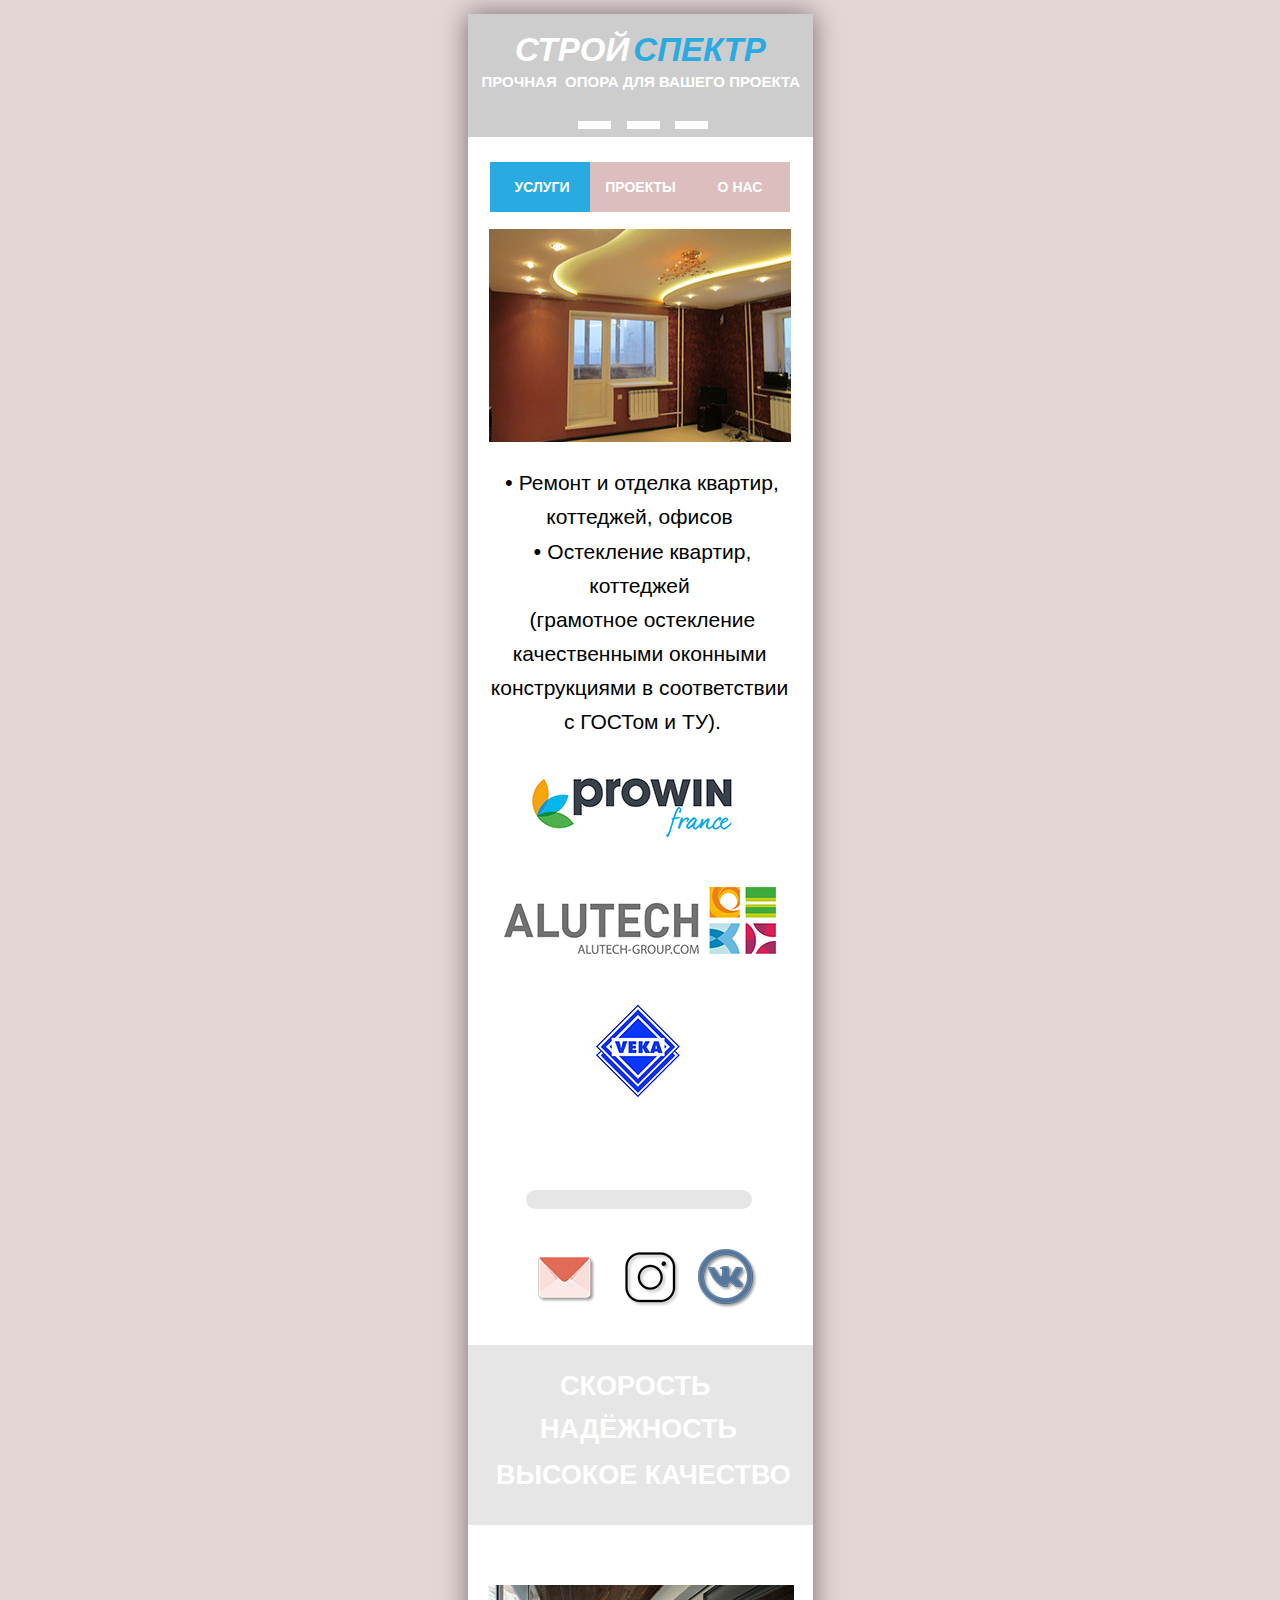
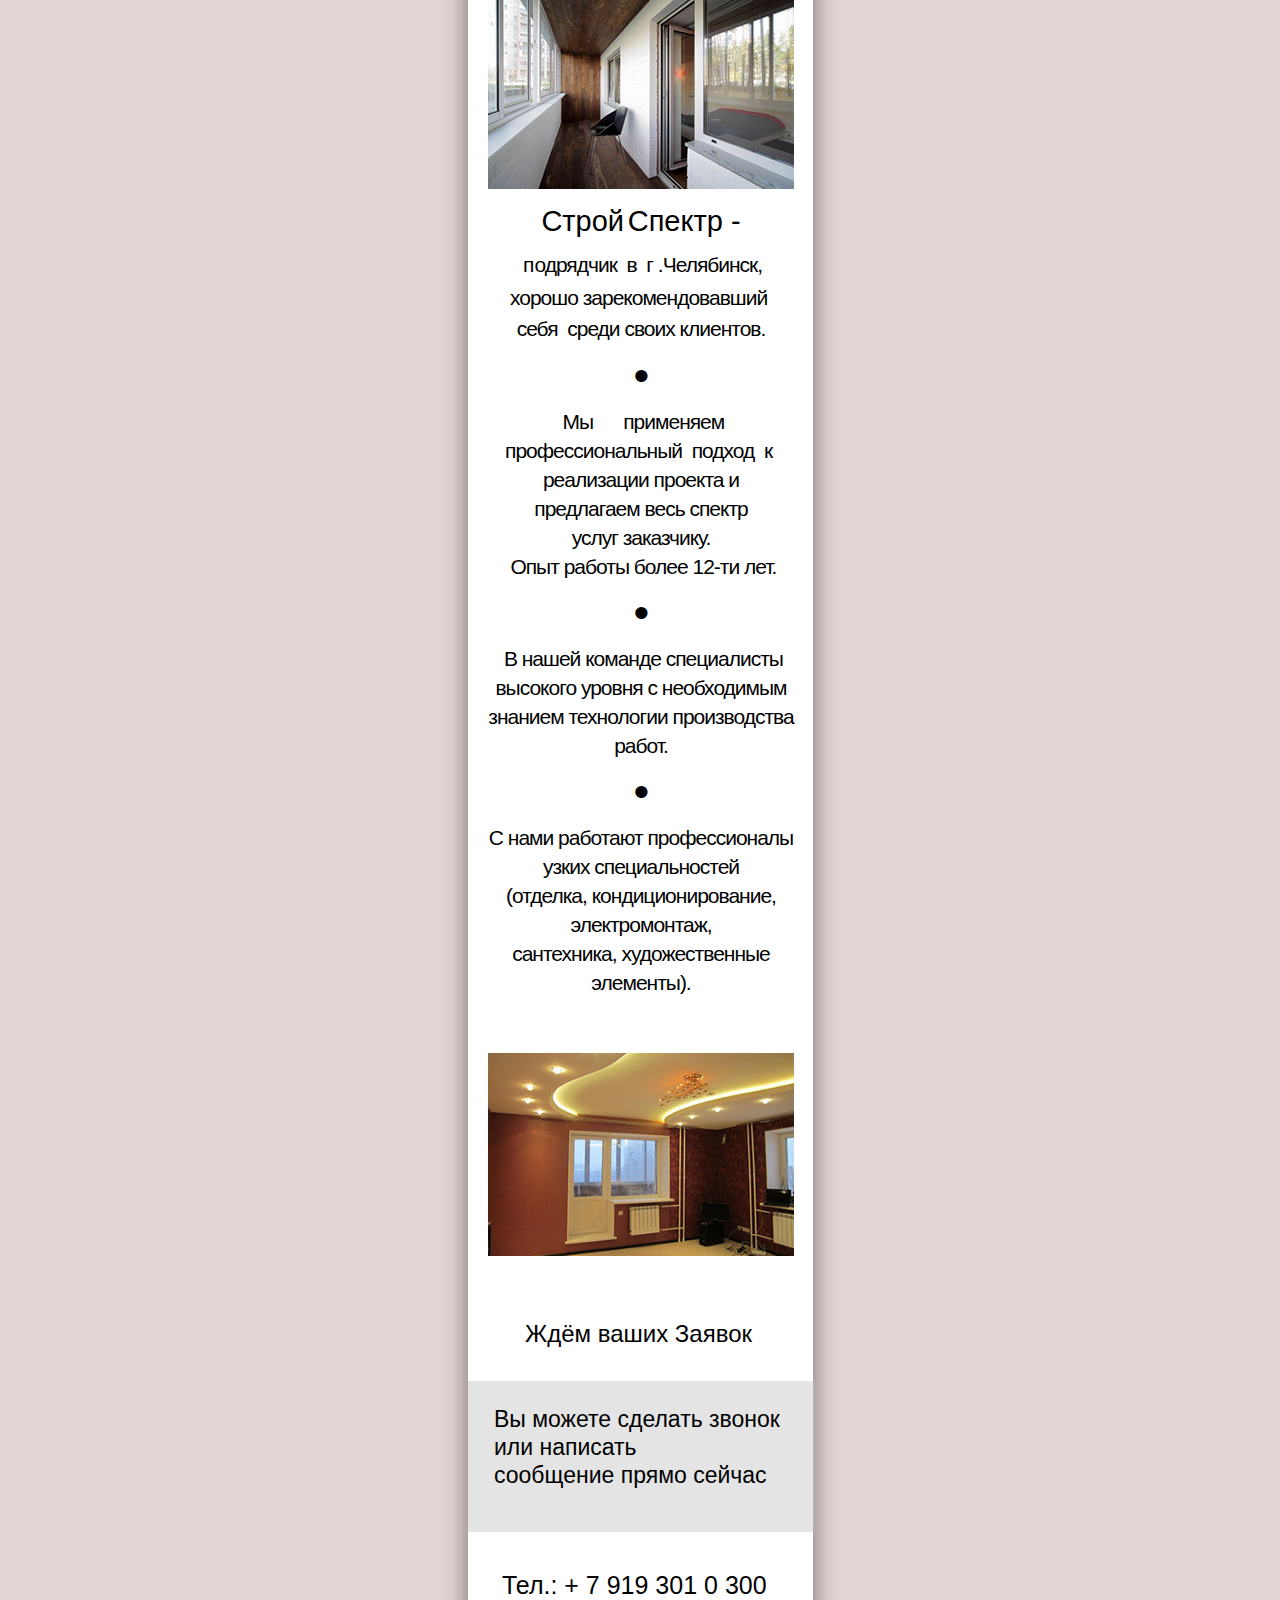
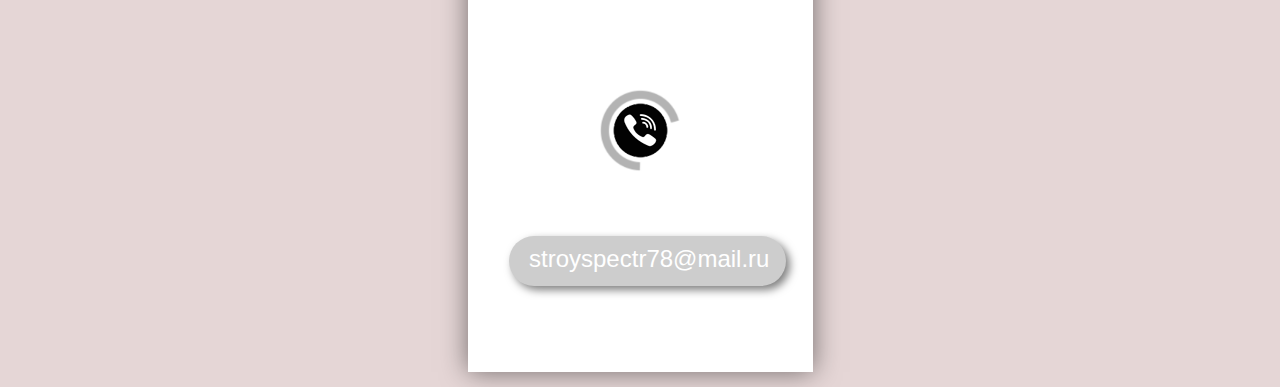
==== commit cf82e17c: "commit" ====
--- a/phone/index.html
+++ b/phone/index.html
@@ -6,6 +6,7 @@
   <meta name="description" content="Мы производим ремонт и отделку квартир, коттеджей, офисов  • Остекление квартир, коттеджей  (грамотное остекление качественными оконными конструкциями в соответствии  с ГОСТом и ТУ).&nbsp; • Электромонтажные и сантехнические работы."/>
   <meta name="keywords" content="ремонт квартир , ремонт квартир , натяжные потолки	, пластиковый окно	, потолки челябинск	, межкомнатный дверь	, потолок	, ремонт квартир , натяжной потолок	, ванна ремонт	, потолок гипсокартон	, внутренняя отделка	, электромонтажный работа	, балкон отделка	, электромонтаж	, потолок гипсокартон	, отделочные работы	, квартира ремонт	, отделка квартир , санузел	, сантехнические работы	, отделочные работы	, ванна установка	, стена отделка	"/>
   <meta name="generator" content="2018.1.0.386"/>
+  <meta name="google-site-verification" content="GpsmNv43HwCRJ_Ct7lh3yKmwLBkSGl4Z0L5TYiiGj8g"/><!-- custom meta -->
   <meta name="yandex-verification" content="5034e2a9a385a07f"/><!-- custom meta -->
   <meta name="google-site-verification" content="aSYBbjnyDqjN2MTuwH0glmzud0eptmxS2Bfbs7DN8WU"/><!-- custom meta -->
   <meta name="viewport" content="width=device-width, initial-scale=1.0"/>
@@ -19,17 +20,20 @@
 </script>
   
   <link rel="canonical" href="http://SPEKTOR.CF/index.html"/>
-  <link rel="shortcut icon" href="../images/%d1%81%d1%82%d1%80%d0%be%d0%b9%d1%81%d0%bf%d0%b5%d0%ba%d1%82%d0%be%d1%80-favicon.ico?crc=3826413213"/>
+  <link rel="shortcut icon" href="../images/%d1%81%d1%82%d1%80%d0%be%d0%b9%d1%81%d0%bf%d0%b5%d0%ba%d1%82%d1%80.%d1%80%d0%b5%d0%bc%d0%be%d0%bd%d1%82-%d0%ba%d0%b2%d0%b0%d1%80%d1%82%d0%b8%d1%80.-%d0%be%d1%82%d0%b4%d0%b5%d0%bb%d0%ba%d0%b0-%d0%ba%d0%b2%d0%b0%d1%80%d1%82%d0%b8%d1%80-favicon.ico?crc=3826413213"/>
   <title>Ремонт квартир. Отделка квартир. Потолки Челябинск</title>
   <!-- CSS -->
   <link rel="stylesheet" type="text/css" href="../css/site_global.css?crc=444006867"/>
-  <link rel="stylesheet" type="text/css" href="css/index.css?crc=4269056806" id="pagesheet"/>
+  <link rel="stylesheet" type="text/css" href="css/index.css?crc=138581184" id="pagesheet"/>
   <!-- IE-only CSS -->
   <!--[if lt IE 9]>
-  <link rel="stylesheet" type="text/css" href="css/nomq_index.css?crc=3940337289" id="nomq_pagesheet"/>
+  <link rel="stylesheet" type="text/css" href="css/nomq_index.css?crc=4095990232" id="nomq_pagesheet"/>
   <![endif]-->
     <!--custom head HTML-->
   <meta name="viewport" content="width=device-width,initial-scale=1, user-scalable=no"><style>
+
+
+<
   <!--HTML Widget code-->
   
 <style>
@@ -264,7 +268,7 @@
         <p id="u25869-5">&nbsp;</p>
        </div>
        <div class="clip_frame colelem" id="u27441"><!-- image -->
-        <img class="block temp_no_img_src" id="u27441_img" data-orig-src="../images/%d0%ba%d1%80%d1%83%d0%b6%d0%be%d0%ba%20%d1%81%d0%b5%d1%80%d0%b5%d0%bd%d1%8c%d0%ba%d0%b8%d0%b9%20.gif?crc=4119807781" data-hidpi-src="../images/%d0%ba%d1%80%d1%83%d0%b6%d0%be%d0%ba%20%d1%81%d0%b5%d1%80%d0%b5%d0%bd%d1%8c%d0%ba%d0%b8%d0%b9%20_2x.gif?crc=4119807781" alt="" width="197" height="147" src="../images/blank.gif?crc=4208392903"/>
+        <img class="block temp_no_img_src" id="u27441_img" data-orig-src="../images/%d0%ba%d1%80%d1%83%d0%b6%d0%be%d0%ba%20%d1%81%d0%b5%d1%80%d0%b5%d0%bd%d1%8c%d0%ba%d0%b8%d0%b9%20.gif?crc=4119807781" data-hidpi-src="../images/%d0%ba%d1%80%d1%83%d0%b6%d0%be%d0%ba%20%d1%81%d0%b5%d1%80%d0%b5%d0%bd%d1%8c%d0%ba%d0%b8%d0%b9%20_2x.gif?crc=4119807781" alt="" width="145" height="109" src="../images/blank.gif?crc=4208392903"/>
        </div>
        <a class="nonblock nontext shadow rounded-corners clearfix colelem shared_content" id="u25957-5" href="mailto:stroyspectr78@mail.ru" data-content-guid="u25957-5_content"><!-- content --><p>&nbsp;&nbsp; <span id="u25957-2">stroyspectr78@mail.ru</span></p></a>
       </div>
@@ -281,8 +285,8 @@
     <div class="verticalspacer" data-offset-top="3525" data-content-above-spacer="3572" data-content-below-spacer="14"></div>
    </div>
    <div class="preload_images">
-    <img class="preload temp_no_img_src" data-orig-src="../images/u27443-r.png?crc=4266711342" alt="" src="../images/blank.gif?crc=4208392903"/>
-    <img class="preload temp_no_img_src" data-orig-src="../images/u27443-r_2x.png?crc=317413764" alt="" src="../images/blank.gif?crc=4208392903"/>
+    <img class="preload temp_no_img_src" data-orig-src="../images/u27443-r.png?crc=4044780827" alt="" src="../images/blank.gif?crc=4208392903"/>
+    <img class="preload temp_no_img_src" data-orig-src="../images/u27443-r_2x.png?crc=3794010704" alt="" src="../images/blank.gif?crc=4208392903"/>
     <img class="preload temp_no_img_src" data-orig-src="../images/u25946-r.png?crc=4200142264" alt="" src="../images/blank.gif?crc=4208392903"/>
     <img class="preload temp_no_img_src" data-orig-src="../images/u25946-r_2x.png?crc=3766863053" alt="" src="../images/blank.gif?crc=4208392903"/>
     <img class="preload temp_no_img_src" data-orig-src="../images/u25948-r.png?crc=4113537867" alt="" src="../images/blank.gif?crc=4208392903"/>
--- a/phone/css/index.css
+++ b/phone/css/index.css
@@ -1 +1 @@
-.version.index{color:#0000FE;background-color:#74A326;}.js body{visibility:hidden;}.js body.initialized{visibility:visible;}#page{background-color:transparent;border-width:0px;border-color:#000000;background-image:none;width:200px;z-index:1;margin-right:auto;margin-left:auto;}#u27165-3{background-color:transparent;margin-right:-10000px;position:relative;left:-624px;width:9px;}#pu5679{width:0.01px;z-index:2;}#u5679{background-color:#FFFFFF;margin-right:-10000px;position:relative;z-index:2;box-shadow:0px 0px 25px rgba(0,0,0,0.5);}#pamphletu25889{height:50px;width:0.01px;position:relative;}#u25917{height:50px;margin-right:-10000px;position:relative;}#u25920{background-color:#DDBEBE;border-width:0px;position:absolute;border-color:transparent;}#u25920:hover{background-color:#DDBEBE;opacity:1;-ms-filter:"progid:DXImageTransform.Microsoft.Alpha(Opacity=100)";filter:alpha(opacity=100);min-height:0px;margin:0px;}#u25920:active{background-color:#6B6B6B;opacity:0.55;-ms-filter:"progid:DXImageTransform.Microsoft.Alpha(Opacity=55.00000000000001)";filter:alpha(opacity=55.00000000000001);min-height:0px;margin:0px;}#u25921-4{min-height:20px;margin-right:-10000px;position:relative;line-height:20px;font-family:Helvetica, Helvetica Neue, Arial, sans-serif;background-color:transparent;color:#FFFFFF;border-color:#DEDEDE;text-align:center;width:62px;font-weight:bold;}#u25920:hover #u25921-4{border-width:0px;min-height:20px;padding-bottom:0px;margin-right:-10000px;border-color:transparent;margin-bottom:0px;width:62px;padding-top:0px;margin-left:0px;}#u25920:active #u25921-4{border-width:0px;min-height:20px;padding-bottom:0px;margin-right:-10000px;border-color:transparent;margin-bottom:0px;width:62px;padding-top:0px;margin-left:0px;}#u25920.PamphletThumbSelected #u25921-4{border-width:0px;min-height:20px;padding-bottom:0px;margin-right:-10000px;border-color:transparent;margin-bottom:0px;width:62px;padding-top:0px;margin-left:0px;}#u25920:hover #u25921-4 p{color:#6B6B6B;visibility:inherit;}#u25920:active #u25921-4 p{color:#FFFFFF;visibility:inherit;}#u25922{background-color:#DDBEBE;border-width:0px;position:absolute;border-color:transparent;}#u25922:hover{background-color:#DDBEBE;opacity:1;-ms-filter:"progid:DXImageTransform.Microsoft.Alpha(Opacity=100)";filter:alpha(opacity=100);min-height:0px;margin:0px;}#u25922:active{background-color:#6B6B6B;opacity:0.55;-ms-filter:"progid:DXImageTransform.Microsoft.Alpha(Opacity=55.00000000000001)";filter:alpha(opacity=55.00000000000001);min-height:0px;margin:0px;}#u25920.PamphletThumbSelected,#u25922.PamphletThumbSelected{min-height:0px;opacity:1;-ms-filter:"progid:DXImageTransform.Microsoft.Alpha(Opacity=100)";filter:alpha(opacity=100);background-color:#29ABE2;border-width:0px;border-color:transparent;margin:0px;}#u25923-4{min-height:20px;margin-right:-10000px;position:relative;line-height:20px;font-family:Helvetica, Helvetica Neue, Arial, sans-serif;background-color:transparent;color:#FFFFFF;border-color:#DEDEDE;text-align:center;width:95px;font-weight:bold;}#u25922:hover #u25923-4{border-width:0px;min-height:20px;padding-bottom:0px;margin-right:-10000px;border-color:transparent;margin-bottom:0px;width:95px;padding-top:0px;margin-left:0px;}#u25922:active #u25923-4{border-width:0px;min-height:20px;padding-bottom:0px;margin-right:-10000px;border-color:transparent;margin-bottom:0px;width:95px;padding-top:0px;margin-left:0px;}#u25922.PamphletThumbSelected #u25923-4{border-width:0px;min-height:20px;padding-bottom:0px;margin-right:-10000px;border-color:transparent;margin-bottom:0px;width:95px;padding-top:0px;margin-left:0px;}#u25922:hover #u25923-4 p{color:#6B6B6B;visibility:inherit;}#u25920.PamphletThumbSelected #u25921-4 p,#u25922:active #u25923-4 p{color:#FFFFFF;visibility:inherit;}#u25918{height:35px;background-color:#DDBEBE;padding-bottom:15px;border-width:0px;position:absolute;border-color:transparent;}#u25918:hover{height:35px;background-color:#DDBEBE;opacity:1;-ms-filter:"progid:DXImageTransform.Microsoft.Alpha(Opacity=100)";filter:alpha(opacity=100);min-height:0px;margin:0px;}#u25918:active{height:35px;background-color:#6B6B6B;opacity:0.55;-ms-filter:"progid:DXImageTransform.Microsoft.Alpha(Opacity=55.00000000000001)";filter:alpha(opacity=55.00000000000001);min-height:0px;margin:0px;}#u25918.PamphletThumbSelected{min-height:0px;opacity:1;height:35px;-ms-filter:"progid:DXImageTransform.Microsoft.Alpha(Opacity=100)";filter:alpha(opacity=100);background-color:#29ABE2;border-width:0px;border-color:transparent;margin:0px;}#u25919-4{min-height:20px;margin-right:-10000px;position:relative;line-height:20px;font-family:Helvetica, Helvetica Neue, Arial, sans-serif;background-color:transparent;color:#FFFFFF;border-color:#DEDEDE;text-align:center;width:62px;font-weight:bold;margin-top:15px;}#u25918:hover #u25919-4{border-width:0px;min-height:20px;padding-bottom:0px;border-color:transparent;width:62px;padding-top:0px;margin:15px -10000px 0px 0px;}#u25918:active #u25919-4{border-width:0px;min-height:20px;padding-bottom:0px;border-color:transparent;width:62px;padding-top:0px;margin:15px -10000px 0px 0px;}#u25918.PamphletThumbSelected #u25919-4{border-width:0px;min-height:20px;padding-bottom:0px;border-color:transparent;width:62px;padding-top:0px;margin:15px -10000px 0px 0px;}#u25918:hover #u25919-4 p{color:#6B6B6B;visibility:inherit;}#u25922.PamphletThumbSelected #u25923-4 p,#u25918:active #u25919-4 p{color:#FFFFFF;visibility:inherit;}#u25918.PamphletThumbSelected #u25919-4 p{color:#FFFFFF;font-weight:bold;visibility:inherit;}#u25896{position:absolute;background-color:transparent;}#u25903{position:relative;margin-right:-10000px;}#u25907{position:relative;background-color:transparent;margin-right:-10000px;}#u25904-14{min-height:518px;background-color:transparent;margin-right:-10000px;position:relative;color:#000000;width:325px;text-align:center;font-family:Helvetica, Helvetica Neue, Arial, sans-serif;}#u25904-4{line-height:0px;font-size:17px;font-style:italic;}#u25904{line-height:27px;}#u25904-2{line-height:35px;font-size:22px;font-style:normal;}#u25904-3{line-height:34px;font-size:21px;font-style:normal;}#u25904-8{line-height:0px;font-size:21px;}#u25904-6{line-height:35px;font-size:22px;}#u25904-5,#u25904-7{line-height:34px;}#u25904-10,#u25904-12{line-height:34px;font-size:21px;}#u25911{background-color:transparent;margin-right:-10000px;position:relative;width:221px;margin-top:303px;}#u25905{background-color:transparent;margin-right:-10000px;position:relative;width:272px;}#u25909{background-color:transparent;margin-right:-10000px;position:relative;width:174px;}#u25902,#u25897{background-color:transparent;border-width:0px;border-color:transparent;margin-right:-10000px;position:relative;}#u25900{background-color:transparent;width:325px;left:2px;margin-right:-10000px;position:relative;}#u25898{background-color:transparent;margin-right:-10000px;position:relative;width:302px;}#u25913{background-color:transparent;padding-right:19px;border-width:0px;border-color:transparent;margin-right:-10000px;position:relative;}#u25914-38{min-height:743px;position:relative;background-color:transparent;font-family:Helvetica, Helvetica Neue, Arial, sans-serif;}#u25914{color:#FFFFFF;line-height:19px;font-size:16px;font-weight:bold;}#u25914-7{color:#000000;text-align:center;font-size:21px;line-height:0px;}#u25914-2{line-height:41px;font-size:29px;letter-spacing:-5px;}#u25914-4{line-height:18px;font-size:13px;}#u25914-3,#u25914-5{line-height:41px;font-size:29px;}#u25914-6{line-height:29px;}#u25914-11,#u25914-13,#u25914-15,#u25914-17{letter-spacing:-3px;}#u25914-20{line-height:11px;text-align:center;font-size:9px;color:#000000;font-style:italic;}#u25914-22,#u25914-24{line-height:29px;text-align:center;font-size:21px;color:#000000;letter-spacing:-1px;}#u25914-19,#u25914-26,#u25914-27,#u25914-29,#u25914-31,#u25914-32,#u25914-34,#u25914-36{line-height:29px;text-align:center;font-size:21px;color:#000000;}#u25914-8,#u25914-10,#u25914-12,#u25914-14,#u25914-16,#u25914-18,#u25914-25,#u25914-28,#u25914-30,#u25914-33,#u25914-35{letter-spacing:-1px;}#u28421{background-color:#E6E6E6;border-radius:43px;position:relative;}#u25886{position:relative;background-color:transparent;width:306px;}#u25888-37{text-align:center;margin-right:-10000px;position:relative;background-color:transparent;font-family:Helvetica, Helvetica Neue, Arial, sans-serif;}#u25888-4{color:#6B6B6B;font-size:21px;font-style:italic;line-height:0px;}#u25888-2{color:#000000;font-size:13px;font-style:normal;line-height:18px;}#u25888,#u25888-3{color:#000000;font-size:29px;font-style:normal;line-height:41px;}#u25888-9{line-height:0px;color:#6B6B6B;font-size:21px;}#u25888-5{line-height:41px;color:#000000;font-size:29px;}#u25888-6{color:#000000;line-height:29px;}#u25888-7{line-height:29px;color:#000000;letter-spacing:-1px;}#u25888-8{color:#000000;font-size:23px;letter-spacing:-1px;line-height:32px;}#u25888-11{color:#6B6B6B;line-height:63px;font-size:45px;font-style:italic;}#u25888-10{color:#000000;letter-spacing:-1px;font-style:normal;}#u25888-15{letter-spacing:-31px;}#u25888-25,#u25888-29{line-height:63px;font-size:45px;letter-spacing:-1px;color:#000000;}#u25888-17,#u25888-19,#u25888-21,#u25888-23,#u25888-27,#u25888-31,#u25888-33,#u25888-35{line-height:29px;font-size:21px;letter-spacing:-1px;color:#000000;}#u25867{background-color:#CDCDCD;}#u5679_position_content,#u25867_position_content{width:100%;}#u25878-6{color:#FFFFFF;font-style:italic;font-weight:bold;line-height:40px;min-height:49px;font-size:33px;width:266px;background-color:transparent;position:relative;}#u25914-9,#u25888-13,#u25878-2{letter-spacing:-5px;}#u25878-3{color:#29ABE2;}#u25877,#u25875,#u25876{background-color:#FFFFFF;position:relative;width:33px;height:8px;}#u25868{background-color:#E6E6E6;}#u25870-4{min-height:47px;font-size:27px;line-height:32px;position:relative;background-color:transparent;font-weight:bold;color:#FFFFFF;}#u25871-4,#u25872-4{background-color:transparent;color:#FFFFFF;line-height:32px;font-size:27px;font-weight:bold;position:relative;}#u25882,#u25881{min-height:30px;border-width:0px;border-color:transparent;background-color:transparent;width:60px;margin-right:-10000px;position:relative;}#u25883{min-height:25px;border-width:0px;border-color:transparent;background-color:transparent;margin-right:-10000px;position:relative;}#u25885-5{min-height:26px;font-style:italic;color:#FFFFFF;margin-right:-10000px;position:relative;line-height:19px;font-size:16px;font-weight:bold;background-color:transparent;}#u25885-3{line-height:0px;}#u25885{line-height:19px;}#u25885-2{line-height:18px;font-size:15px;font-style:normal;}#u25946,#u25948{background-position:6px 6px;-webkit-transition-delay:0s;margin-right:-10000px;position:relative;transition-timing-function:ease;transition-duration:1s;-webkit-transition-duration:1s;-webkit-transition-timing-function:ease;vertical-align:top;background-repeat:no-repeat;background-color:transparent;transition-delay:0s;}#u25946:hover,#u25948:hover{background-position:0px 0px;-webkit-transition-delay:0s;transition-duration:1s;-webkit-transition-timing-function:ease;background-color:transparent;transition-timing-function:ease;transition-delay:0s;background-repeat:no-repeat;-webkit-transition-duration:1s;}#u25948:active{background-position:0px 0px;-webkit-transition-delay:0s;transition-duration:1s;-webkit-transition-timing-function:ease;background-color:transparent;transition-timing-function:ease;transition-delay:0s;background-repeat:no-repeat;-webkit-transition-duration:1s;}#u25952{background-color:transparent;border-radius:50%;margin-right:-10000px;position:relative;height:39px;}#u25953{background-color:transparent;border-radius:50%;margin-right:-10000px;position:relative;}#u25955{background-color:transparent;border-radius:50%;margin-right:-10000px;position:relative;}#u25880,#u25956{min-height:25px;border-width:0px;border-color:transparent;background-color:transparent;width:50px;margin-right:-10000px;position:relative;}#slideshowu25924{width:0.01px;height:287px;margin-right:-10000px;position:relative;}#u25929{height:287px;background-color:transparent;border-width:0px;position:absolute;border-color:transparent;}#u25930,#u26656,#u26693,#u26730,#u26767,#u26804{height:287px;background-color:transparent;margin-right:-10000px;position:relative;}#u26804_img{padding-bottom:43px;}.PamphletWidget .ThumbGroup .Thumb,.PamphletNextButton,.PamphletPrevButton,.PamphletCloseButton,.SSFirstButton,.SSPreviousButton,.SSNextButton,.SSLastButton,.SSSlideLink,.SSCloseButton{cursor:pointer;}.SSSlideLoading{background:url("../../images/loading.gif?crc=3815509949") no-repeat center center;}#u25915,#u27441{background-color:transparent;position:relative;}#u25950,#u27443{background-position:6px 6px;vertical-align:top;background-repeat:no-repeat;margin-right:-10000px;position:relative;background-color:transparent;}#u25950:hover,#u27443:hover{background-position:0px 0px;background-color:transparent;background-repeat:no-repeat;}#u27445{background-color:transparent;border-radius:50%;margin-right:-10000px;position:relative;}.ie #u25903,.ie #u25952,.ie #u25953,.ie #u25955,.ie #u27445{background-color:#FFFFFF;-ms-filter:"progid:DXImageTransform.Microsoft.Alpha(Opacity=1)";filter:alpha(opacity=1);opacity:0.01;}#u25879-4{font-size:24px;font-style:normal;line-height:29px;position:relative;background-color:transparent;color:#000000;}#pu25903,#pu25904-14,#pu25864{width:0.01px;}#u25864{background-color:#BBBBBB;-ms-filter:"progid:DXImageTransform.Microsoft.Alpha(Opacity=40)";opacity:0.4;filter:alpha(opacity=40);}#u25884-4{color:#FF0000;line-height:28px;margin-right:-10000px;text-align:left;position:relative;font-size:23px;width:300px;background-color:transparent;}#u25884{color:#000000;}#u25869-7{min-height:56px;font-size:28px;position:relative;background-color:transparent;}#u25869-4{line-height:0px;font-style:italic;}#u25869{line-height:30px;font-size:25px;}#u25869-2{line-height:30px;font-size:25px;font-style:normal;}#u25869-3{line-height:34px;font-style:normal;}#u25869-5{line-height:11px;}#u25957-5{min-height:50px;font-size:24px;border-radius:30px;position:relative;background-color:#CDCDCD;box-shadow:4px 4px 8px rgba(0,0,0,0.5);line-height:45px;}#u25957-2{color:#FFFFFF;}.html{background-color:#E5D6D6;}body{min-width:200px;position:relative;}@media (min-width: 201px), print{#muse_css_mq{background-color:#FFFFFF;}#bp_infinity.active{display:block;}#page{min-height:3525px;}#u27165-3{z-index:192;margin-top:1921px;}#pu5679{margin-right:-10000px;margin-top:-33px;margin-left:-72px;}#u5679{width:345px;}#u5679_position_content{padding-bottom:86px;}#u25867{z-index:4;width:345px;position:relative;}#u25867_position_content{margin-bottom:-7px;padding-top:16px;}#u25878-6{z-index:28;margin-left:47px;}#pu25875{z-index:25;width:0.01px;margin-left:9px;margin-top:-7px;}#u25875{z-index:25;margin-right:-10000px;margin-top:49px;left:101px;}#u25876{z-index:26;margin-right:-10000px;margin-top:49px;left:150px;}#u25877{z-index:27;margin-right:-10000px;margin-top:49px;left:198px;}#u25880{z-index:38;margin-top:31px;left:35px;}#u25881{z-index:39;margin-top:27px;left:9px;}#u25882{z-index:40;margin-top:42px;left:261px;}#u25883{z-index:41;width:24px;margin-top:24px;left:309px;}#u25885-5{z-index:46;width:326px;}#u25956{z-index:215;margin-top:15px;left:266px;}#pamphletu25889{z-index:90;padding-bottom:978px;margin-top:25px;}#u25917{z-index:91;width:300px;left:22px;}#u25920{width:100px;height:35px;padding-bottom:15px;}#u25920:hover{width:100px;height:35px;}#u25920:active{width:100px;height:35px;}#u25921-4{z-index:93;margin-top:15px;left:19px;}#u25920:hover #u25921-4{margin-top:15px;}#u25920:active #u25921-4{margin-top:15px;}#u25922{width:100px;height:35px;padding-bottom:15px;left:100px;}#u25920.PamphletThumbSelected,#u25922:hover{width:100px;height:35px;}#u25922:active{width:100px;height:35px;}#u25922.PamphletThumbSelected{width:100px;height:35px;}#u25923-4{z-index:98;margin-top:15px;left:3px;}#u25920.PamphletThumbSelected #u25921-4,#u25922:hover #u25923-4{margin-top:15px;}#u25922:active #u25923-4{margin-top:15px;}#u25922.PamphletThumbSelected #u25923-4{margin-top:15px;}#u25918{width:100px;left:200px;}#u25918:hover{width:100px;}#u25918:active{width:100px;}#u25918.PamphletThumbSelected{width:100px;}#u25919-4{z-index:103;left:19px;}#u25896{width:342px;height:977px;top:51px;}#u25896popup{z-index:107;}#u25902{z-index:108;width:325px;height:916.7232804878131px;padding:9px 8px 51.2767195121869px 9px;}#pu25903{z-index:109;margin-left:12px;}#u25903{z-index:109;width:306px;height:224px;}#u25907{z-index:124;width:302px;margin-top:7px;}#pu25904-14{z-index:110;margin-top:19px;}#u25904-14{z-index:110;}#u25911{z-index:126;left:44px;}#u25905{z-index:128;margin-top:422px;left:27px;}#u25909{z-index:130;margin-top:499px;left:74px;}#u25897{z-index:132;width:342px;height:229px;padding-bottom:748px;}#u25900{z-index:133;}#u25898{z-index:135;margin-top:16px;left:21px;}#u25913{z-index:137;width:301px;height:959.5555555555884px;padding-left:22px;padding-top:17px;padding-bottom:0px;}#u25915{z-index:138;width:301px;}#u25915_img{margin-top:-1px;margin-right:-1px;}#u25914-38{z-index:140;width:301px;margin-top:5px;}#u28421{z-index:200;width:226px;height:19px;margin-left:58px;}#u25868{z-index:5;width:298px;margin-top:136px;position:relative;padding:25px 19px 19px 28px;}#u25872-4{z-index:21;width:155px;min-height:35px;margin-left:64px;}#u25871-4{z-index:17;width:200px;min-height:41px;margin-left:44px;margin-top:8px;}#u25870-4{z-index:13;width:298px;margin-top:5px;}#u25886{z-index:51;margin-left:20px;margin-top:60px;}#pu25888-37{z-index:53;width:0.01px;margin-left:20px;margin-top:12px;}#u25888-37{z-index:53;width:306px;min-height:856px;}#slideshowu25924{z-index:178;margin-top:810px;}#u25929{width:306px;}#u25929popup{z-index:179;}#u25930{z-index:180;width:306px;}#u26656{z-index:182;width:306px;}#u26693{z-index:184;width:306px;}#u26730{z-index:186;width:306px;}#u26767{z-index:188;width:306px;}#u25930_img,#u26656_img,#u26693_img,#u26730_img,#u26767_img{padding-top:42px;padding-bottom:42px;}#u26804{z-index:190;width:306px;}#u26804_img{padding-top:41px;}#u25879-4{z-index:34;width:239px;min-height:41px;margin-left:57px;margin-top:21px;}#pu25864{z-index:3;margin-top:21px;}#u25864{z-index:3;width:347px;height:151px;position:relative;margin-right:-10000px;}#u25884-4{z-index:42;min-height:120px;margin-top:24px;left:26px;}#u25869-7{z-index:6;width:289px;margin-left:27px;margin-top:36px;}#u27441{z-index:195;width:197px;margin-left:81px;margin-top:42px;}#u25957-5{z-index:216;width:277px;margin-left:41px;margin-top:23px;}#u27443{z-index:198;height:111px;width:111px;background-image:url("../../images/u27443.png?crc=417485524");margin-top:3271px;left:124px;}.hidpi #u27443{background-image:url("../../images/u27443_2x.png?crc=4064060948");background-size:99px 99px;}#u27443:hover{background-image:url("../../images/u27443-r.png?crc=4266711342");}.hidpi #u27443:hover{background-image:url("../../images/u27443-r_2x.png?crc=317413764");background-size:111px 111px;}#u25946{z-index:202;height:61px;width:67px;background-image:url("../../images/u25946.png?crc=84272928");margin-top:1233px;left:63px;}.hidpi #u25946{background-image:url("../../images/u25946_2x.png?crc=3936309910");background-size:57px 51px;}#u25946:hover{background-image:url("../../images/u25946-r.png?crc=4200142264");}.hidpi #u25946:hover{background-image:url("../../images/u25946-r_2x.png?crc=3766863053");background-size:67px 61px;}#u25948{z-index:205;height:69px;width:69px;background-image:url("../../images/u25948.png?crc=200191548");margin-top:1228px;left:223px;}.hidpi #u25948{background-image:url("../../images/u25948_2x.png?crc=383327195");background-size:59px 59px;}#u25948:hover{background-image:url("../../images/u25948-r.png?crc=4113537867");}#u25948:active{background-image:url("../../images/u25948-m.png?crc=4113537867");}.hidpi #u25948:hover{background-image:url("../../images/u25948-r_2x.png?crc=358609331");background-size:69px 69px;}.hidpi #u25948:active{background-image:url("../../images/u25948-m_2x.png?crc=358609331");background-size:69px 69px;}#u25950{z-index:209;height:69px;width:69px;background-image:url("../../images/u25950.png?crc=3852036517");margin-top:1229px;left:148px;}.hidpi #u25950{background-image:url("../../images/u25950_2x.png?crc=4117337375");background-size:59px 59px;}#u25950:hover{background-image:url("../../images/u25950-r.png?crc=4153279688");}.hidpi #u25950:hover{background-image:url("../../images/u25950-r_2x.png?crc=252442963");background-size:69px 69px;}#u25952{z-index:211;width:39px;margin-top:1243px;left:240px;}#u25953{z-index:212;width:39px;height:35px;margin-top:1246px;left:163px;}#u25955{z-index:213;width:42px;height:28px;margin-top:1250px;left:76px;}#u27445{z-index:214;width:56px;height:56px;margin-top:3296px;left:150px;}.css_verticalspacer .verticalspacer{height:calc(100vh - 3586px);}body{padding-top:47px;padding-bottom:15px;}}@media (max-width: 200px){#muse_css_mq{background-color:#0000c8;}#bp_200.active{display:block;}#page{min-height:20px;}#u27165-3{z-index:195;margin-top:1907px;}#ppu5679{z-index:0;width:0.01px;padding-bottom:0px;margin-right:-10000px;margin-top:-18px;margin-left:-77px;}#u5679{width:354px;padding-bottom:0px;}#u5679_position_content{padding-top:34px;padding-bottom:322px;}#u5405{z-index:4;width:50px;height:24px;background-color:#39B8DB;position:relative;}#u6029{z-index:5;width:158px;height:25px;background-color:#39B8DB;margin-top:14px;position:relative;}#u25877{z-index:30;margin-left:305px;margin-top:34px;}#ppamphletu25889{z-index:93;width:0.01px;margin-left:4px;margin-top:42px;}#pamphletu25889{z-index:93;padding-bottom:1013px;margin-right:-10000px;left:93px;}#u25917{z-index:94;width:360px;}#u25920{width:120px;height:32px;padding-bottom:18px;}#u25920:hover{width:120px;height:32px;}#u25920:active{width:120px;height:32px;}#u25921-4{z-index:96;margin-top:12px;left:14px;}#u25920:hover #u25921-4{margin-top:12px;}#u25920:active #u25921-4{margin-top:12px;}#u25922{width:120px;height:32px;padding-bottom:18px;left:120px;}#u25920.PamphletThumbSelected,#u25922:hover{width:120px;height:32px;}#u25922:active{width:120px;height:32px;}#u25922.PamphletThumbSelected{width:120px;height:32px;}#u25923-4{z-index:101;margin-top:12px;left:6px;}#u25920.PamphletThumbSelected #u25921-4,#u25922:hover #u25923-4{margin-top:12px;}#u25922:active #u25923-4{margin-top:12px;}#u25922.PamphletThumbSelected #u25923-4{margin-top:12px;}#u25918{width:120px;left:240px;}#u25918:hover{width:120px;}#u25918:active{width:120px;}#u25918.PamphletThumbSelected{width:120px;}#u25919-4{z-index:106;left:29px;}#u25896{width:360px;height:1021px;top:42px;}#u25896popup{z-index:110;}#u25902{z-index:111;width:355px;height:881.5720609756181px;padding:2px 3px 137.42793902438189px 2px;}#pu25903{z-index:112;}#u25903{z-index:112;width:325px;height:238px;}#u25907{z-index:127;width:331px;margin-top:14px;left:24px;}#u25907_img{margin-right:39px;margin-bottom:-8px;}#pu25904-14{z-index:113;margin-left:14px;margin-top:12px;}#u25904-14{z-index:113;}#u25911{z-index:129;left:38px;}#u25905{z-index:131;margin-top:390px;left:26px;}#u25909{z-index:133;margin-top:457px;left:75px;}#u25897{z-index:135;width:360px;height:243px;padding-bottom:778px;}#u25900{z-index:136;}#u25898{z-index:138;margin-top:14px;left:28px;}#u25898_img{padding-top:1px;padding-right:15px;padding-bottom:6px;}#u25913{z-index:140;width:328px;height:1001px;padding-left:13px;padding-top:20px;}#u25915{z-index:141;width:324px;}#u25915_img{margin-top:-19px;margin-right:-13px;margin-bottom:1px;}#u25914-38{z-index:143;width:324px;margin-left:4px;margin-top:15px;}#u28421{z-index:203;width:345px;height:23px;margin-right:-10000px;margin-top:980px;}#u25886{z-index:54;margin-left:129px;margin-top:739px;}#u20729{z-index:3;width:320px;background-color:#44B0E0;border-radius:50px 50px 50px 0px ;position:relative;margin-right:-10000px;margin-top:2421px;left:5px;}#u25888-37{z-index:56;width:304px;min-height:997px;margin-bottom:-186px;margin-top:-222px;left:120px;}#u25867{z-index:7;min-height:123px;}#u25867_align_to_page{margin-left:auto;margin-right:auto;position:relative;width:200px;}#u25867_position_content{padding-top:12px;padding-bottom:12px;}#u25878-6{z-index:31;left:67px;}#pu25882{z-index:43;width:0.01px;left:25px;margin-top:12px;position:relative;}#u25882{z-index:43;}#u25880{z-index:41;left:89px;}#u25875{z-index:28;left:131px;}#u25876{z-index:29;left:179px;top:-8px;margin-bottom:-8px;}#u25867-bw{z-index:7;min-height:123px;margin-top:28px;}#u25868{z-index:8;height:180px;}#u25868-bw{z-index:8;margin-top:1766px;height:180px;}#u25870-4{z-index:16;width:302px;margin-right:-10000px;margin-top:1880px;left:131px;}#u25871-4{z-index:20;width:209px;min-height:47px;margin-right:-10000px;margin-top:1833px;left:177px;}#u25872-4{z-index:24;width:161px;min-height:48px;margin-right:-10000px;margin-top:1785px;left:201px;}#u25881{z-index:42;margin-top:95px;left:256px;}#u25883{z-index:44;width:100px;margin-top:106px;left:332px;}#u25885-5{z-index:49;width:342px;margin-top:90px;left:102px;}#u25946{z-index:205;height:94px;width:104px;background-image:url("../../images/u259462.png?crc=3895868138");margin-top:1585px;left:222px;}.hidpi #u25946{background-image:url("../../images/u25946_2x2.png?crc=140532904");background-size:94px 84px;}#u25946:hover{background-image:url("../../images/u25946-r2.png?crc=491960626");}.hidpi #u25946:hover{background-image:url("../../images/u25946-r_2x2.png?crc=3830413134");background-size:104px 94px;}#u25948{z-index:208;height:107px;width:107px;background-image:url("../../images/u259482.png?crc=3854535542");margin-top:1353px;left:220px;}.hidpi #u25948{background-image:url("../../images/u25948_2x2.png?crc=4012762504");background-size:97px 97px;}#u25948:hover{background-image:url("../../images/u25948-r2.png?crc=3939867825");}#u25948:active{background-image:url("../../images/u25948-m2.png?crc=3939867825");}.hidpi #u25948:hover{background-image:url("../../images/u25948-r_2x2.png?crc=3842997324");background-size:107px 107px;}.hidpi #u25948:active{background-image:url("../../images/u25948-m_2x2.png?crc=3842997324");background-size:107px 107px;}#u25950{z-index:212;height:106px;width:106px;background-image:url("../../images/u259502.png?crc=409082180");margin-top:1469px;left:221px;}.hidpi #u25950{background-image:url("../../images/u25950_2x2.png?crc=172611011");background-size:96px 96px;}#u25950:hover{background-image:url("../../images/u25950-r2.png?crc=477860890");}.hidpi #u25950:hover{background-image:url("../../images/u25950-r_2x2.png?crc=376799914");background-size:106px 106px;}#u25952{z-index:214;width:41px;margin-top:1388px;left:253px;}#u25953{z-index:215;width:42px;height:45px;margin-top:1498px;left:252px;}#u25955{z-index:216;width:49px;height:41px;margin-top:1612px;left:249px;}#u25956{z-index:218;margin-top:101px;left:132px;}#pslideshowu25924{z-index:181;width:0.01px;margin-left:91px;margin-top:160px;}#slideshowu25924{z-index:181;left:70px;}#u25929{width:284px;}#u25929popup{z-index:182;}#u25930{z-index:183;width:284px;}#u26656{z-index:185;width:284px;}#u26693{z-index:187;width:284px;}#u26730{z-index:189;width:284px;}#u26693_img,#u26730_img{padding-top:49px;padding-bottom:49px;}#u26767{z-index:191;width:284px;}#u25930_img,#u26656_img,#u26767_img{padding-top:37px;padding-bottom:37px;}#u26804{z-index:193;width:284px;}#u26804_img{padding-top:43px;}#u27441{z-index:198;width:186px;margin-right:-10000px;margin-top:101px;}#u27443{z-index:201;height:106px;width:106px;background-image:url("../../images/u274432.png?crc=3976514857");margin-top:118px;left:40px;}.hidpi #u27443{background-image:url("../../images/u27443_2x2.png?crc=3789300847");background-size:94px 94px;}#u27443:hover{background-image:url("../../images/u27443-r2.png?crc=187357327");}.hidpi #u27443:hover{background-image:url("../../images/u27443-r_2x2.png?crc=4032579214");background-size:106px 106px;}#u27445{z-index:217;width:37px;height:39px;margin-top:151px;left:74px;}#u25879-4{z-index:37;width:340px;min-height:68px;margin-left:112px;margin-top:83px;}#pu25864{z-index:6;margin-left:77px;margin-top:47px;}#u25864,#u25864-bw{z-index:6;height:186px;}#u25884-4{z-index:45;min-height:187px;margin-top:12px;left:41px;}#u25869-7{z-index:9;width:326px;margin-left:119px;margin-top:34px;}#u25957-5{z-index:219;width:341px;margin-left:106px;margin-top:257px;}.css_verticalspacer .verticalspacer{height:calc(100vh - 4233px);}body{overflow-x:hidden;}}+.version.index{color:#000008;background-color:#4294C0;}.js body{visibility:hidden;}.js body.initialized{visibility:visible;}#page{background-color:transparent;border-width:0px;border-color:#000000;background-image:none;width:200px;z-index:1;margin-right:auto;margin-left:auto;}#u27165-3{background-color:transparent;margin-right:-10000px;position:relative;left:-624px;width:9px;}#pu5679{width:0.01px;z-index:2;}#u5679{background-color:#FFFFFF;margin-right:-10000px;position:relative;z-index:2;box-shadow:0px 0px 25px rgba(0,0,0,0.5);}#pamphletu25889{height:50px;width:0.01px;position:relative;}#u25917{height:50px;margin-right:-10000px;position:relative;}#u25920{background-color:#DDBEBE;border-width:0px;position:absolute;border-color:transparent;}#u25920:hover{background-color:#DDBEBE;opacity:1;-ms-filter:"progid:DXImageTransform.Microsoft.Alpha(Opacity=100)";filter:alpha(opacity=100);min-height:0px;margin:0px;}#u25920:active{background-color:#6B6B6B;opacity:0.55;-ms-filter:"progid:DXImageTransform.Microsoft.Alpha(Opacity=55.00000000000001)";filter:alpha(opacity=55.00000000000001);min-height:0px;margin:0px;}#u25921-4{min-height:20px;margin-right:-10000px;position:relative;line-height:20px;font-family:Helvetica, Helvetica Neue, Arial, sans-serif;background-color:transparent;color:#FFFFFF;border-color:#DEDEDE;text-align:center;width:62px;font-weight:bold;}#u25920:hover #u25921-4{border-width:0px;min-height:20px;padding-bottom:0px;margin-right:-10000px;border-color:transparent;margin-bottom:0px;width:62px;padding-top:0px;margin-left:0px;}#u25920:active #u25921-4{border-width:0px;min-height:20px;padding-bottom:0px;margin-right:-10000px;border-color:transparent;margin-bottom:0px;width:62px;padding-top:0px;margin-left:0px;}#u25920.PamphletThumbSelected #u25921-4{border-width:0px;min-height:20px;padding-bottom:0px;margin-right:-10000px;border-color:transparent;margin-bottom:0px;width:62px;padding-top:0px;margin-left:0px;}#u25920:hover #u25921-4 p{color:#6B6B6B;visibility:inherit;}#u25920:active #u25921-4 p{color:#FFFFFF;visibility:inherit;}#u25922{background-color:#DDBEBE;border-width:0px;position:absolute;border-color:transparent;}#u25922:hover{background-color:#DDBEBE;opacity:1;-ms-filter:"progid:DXImageTransform.Microsoft.Alpha(Opacity=100)";filter:alpha(opacity=100);min-height:0px;margin:0px;}#u25922:active{background-color:#6B6B6B;opacity:0.55;-ms-filter:"progid:DXImageTransform.Microsoft.Alpha(Opacity=55.00000000000001)";filter:alpha(opacity=55.00000000000001);min-height:0px;margin:0px;}#u25920.PamphletThumbSelected,#u25922.PamphletThumbSelected{min-height:0px;opacity:1;-ms-filter:"progid:DXImageTransform.Microsoft.Alpha(Opacity=100)";filter:alpha(opacity=100);background-color:#29ABE2;border-width:0px;border-color:transparent;margin:0px;}#u25923-4{min-height:20px;margin-right:-10000px;position:relative;line-height:20px;font-family:Helvetica, Helvetica Neue, Arial, sans-serif;background-color:transparent;color:#FFFFFF;border-color:#DEDEDE;text-align:center;width:95px;font-weight:bold;}#u25922:hover #u25923-4{border-width:0px;min-height:20px;padding-bottom:0px;margin-right:-10000px;border-color:transparent;margin-bottom:0px;width:95px;padding-top:0px;margin-left:0px;}#u25922:active #u25923-4{border-width:0px;min-height:20px;padding-bottom:0px;margin-right:-10000px;border-color:transparent;margin-bottom:0px;width:95px;padding-top:0px;margin-left:0px;}#u25922.PamphletThumbSelected #u25923-4{border-width:0px;min-height:20px;padding-bottom:0px;margin-right:-10000px;border-color:transparent;margin-bottom:0px;width:95px;padding-top:0px;margin-left:0px;}#u25922:hover #u25923-4 p{color:#6B6B6B;visibility:inherit;}#u25920.PamphletThumbSelected #u25921-4 p,#u25922:active #u25923-4 p{color:#FFFFFF;visibility:inherit;}#u25918{height:35px;background-color:#DDBEBE;padding-bottom:15px;border-width:0px;position:absolute;border-color:transparent;}#u25918:hover{height:35px;background-color:#DDBEBE;opacity:1;-ms-filter:"progid:DXImageTransform.Microsoft.Alpha(Opacity=100)";filter:alpha(opacity=100);min-height:0px;margin:0px;}#u25918:active{height:35px;background-color:#6B6B6B;opacity:0.55;-ms-filter:"progid:DXImageTransform.Microsoft.Alpha(Opacity=55.00000000000001)";filter:alpha(opacity=55.00000000000001);min-height:0px;margin:0px;}#u25918.PamphletThumbSelected{min-height:0px;opacity:1;height:35px;-ms-filter:"progid:DXImageTransform.Microsoft.Alpha(Opacity=100)";filter:alpha(opacity=100);background-color:#29ABE2;border-width:0px;border-color:transparent;margin:0px;}#u25919-4{min-height:20px;margin-right:-10000px;position:relative;line-height:20px;font-family:Helvetica, Helvetica Neue, Arial, sans-serif;background-color:transparent;color:#FFFFFF;border-color:#DEDEDE;text-align:center;width:62px;font-weight:bold;margin-top:15px;}#u25918:hover #u25919-4{border-width:0px;min-height:20px;padding-bottom:0px;border-color:transparent;width:62px;padding-top:0px;margin:15px -10000px 0px 0px;}#u25918:active #u25919-4{border-width:0px;min-height:20px;padding-bottom:0px;border-color:transparent;width:62px;padding-top:0px;margin:15px -10000px 0px 0px;}#u25918.PamphletThumbSelected #u25919-4{border-width:0px;min-height:20px;padding-bottom:0px;border-color:transparent;width:62px;padding-top:0px;margin:15px -10000px 0px 0px;}#u25918:hover #u25919-4 p{color:#6B6B6B;visibility:inherit;}#u25922.PamphletThumbSelected #u25923-4 p,#u25918:active #u25919-4 p{color:#FFFFFF;visibility:inherit;}#u25918.PamphletThumbSelected #u25919-4 p{color:#FFFFFF;font-weight:bold;visibility:inherit;}#u25896{position:absolute;background-color:transparent;}#u25903{position:relative;margin-right:-10000px;}#u25907{position:relative;background-color:transparent;margin-right:-10000px;}#u25904-14{min-height:518px;background-color:transparent;margin-right:-10000px;position:relative;color:#000000;width:325px;text-align:center;font-family:Helvetica, Helvetica Neue, Arial, sans-serif;}#u25904-4{line-height:0px;font-size:17px;font-style:italic;}#u25904{line-height:27px;}#u25904-2{line-height:35px;font-size:22px;font-style:normal;}#u25904-3{line-height:34px;font-size:21px;font-style:normal;}#u25904-8{line-height:0px;font-size:21px;}#u25904-6{line-height:35px;font-size:22px;}#u25904-5,#u25904-7{line-height:34px;}#u25904-10,#u25904-12{line-height:34px;font-size:21px;}#u25911{background-color:transparent;margin-right:-10000px;position:relative;width:221px;margin-top:303px;}#u25905{background-color:transparent;margin-right:-10000px;position:relative;width:272px;}#u25909{background-color:transparent;margin-right:-10000px;position:relative;width:174px;}#u25902,#u25897{background-color:transparent;border-width:0px;border-color:transparent;margin-right:-10000px;position:relative;}#u25900{background-color:transparent;width:325px;left:2px;margin-right:-10000px;position:relative;}#u25898{background-color:transparent;margin-right:-10000px;position:relative;width:302px;}#u25913{background-color:transparent;padding-right:19px;border-width:0px;border-color:transparent;margin-right:-10000px;position:relative;}#u25914-38{min-height:743px;position:relative;background-color:transparent;font-family:Helvetica, Helvetica Neue, Arial, sans-serif;}#u25914{color:#FFFFFF;line-height:19px;font-size:16px;font-weight:bold;}#u25914-7{color:#000000;text-align:center;font-size:21px;line-height:0px;}#u25914-2{line-height:41px;font-size:29px;letter-spacing:-5px;}#u25914-4{line-height:18px;font-size:13px;}#u25914-3,#u25914-5{line-height:41px;font-size:29px;}#u25914-6{line-height:29px;}#u25914-11,#u25914-13,#u25914-15,#u25914-17{letter-spacing:-3px;}#u25914-20{line-height:11px;text-align:center;font-size:9px;color:#000000;font-style:italic;}#u25914-22,#u25914-24{line-height:29px;text-align:center;font-size:21px;color:#000000;letter-spacing:-1px;}#u25914-19,#u25914-26,#u25914-27,#u25914-29,#u25914-31,#u25914-32,#u25914-34,#u25914-36{line-height:29px;text-align:center;font-size:21px;color:#000000;}#u25914-8,#u25914-10,#u25914-12,#u25914-14,#u25914-16,#u25914-18,#u25914-25,#u25914-28,#u25914-30,#u25914-33,#u25914-35{letter-spacing:-1px;}#u28421{background-color:#E6E6E6;border-radius:43px;position:relative;}#u25886{position:relative;background-color:transparent;width:306px;}#u25888-37{text-align:center;margin-right:-10000px;position:relative;background-color:transparent;font-family:Helvetica, Helvetica Neue, Arial, sans-serif;}#u25888-4{color:#6B6B6B;font-size:21px;font-style:italic;line-height:0px;}#u25888-2{color:#000000;font-size:13px;font-style:normal;line-height:18px;}#u25888,#u25888-3{color:#000000;font-size:29px;font-style:normal;line-height:41px;}#u25888-9{line-height:0px;color:#6B6B6B;font-size:21px;}#u25888-5{line-height:41px;color:#000000;font-size:29px;}#u25888-6{color:#000000;line-height:29px;}#u25888-7{line-height:29px;color:#000000;letter-spacing:-1px;}#u25888-8{color:#000000;font-size:23px;letter-spacing:-1px;line-height:32px;}#u25888-11{color:#6B6B6B;line-height:63px;font-size:45px;font-style:italic;}#u25888-10{color:#000000;letter-spacing:-1px;font-style:normal;}#u25888-15{letter-spacing:-31px;}#u25888-25,#u25888-29{line-height:63px;font-size:45px;letter-spacing:-1px;color:#000000;}#u25888-17,#u25888-19,#u25888-21,#u25888-23,#u25888-27,#u25888-31,#u25888-33,#u25888-35{line-height:29px;font-size:21px;letter-spacing:-1px;color:#000000;}#u25867{background-color:#CDCDCD;}#u5679_position_content,#u25867_position_content{width:100%;}#u25878-6{color:#FFFFFF;font-style:italic;font-weight:bold;line-height:40px;min-height:49px;font-size:33px;width:266px;background-color:transparent;position:relative;}#u25914-9,#u25888-13,#u25878-2{letter-spacing:-5px;}#u25878-3{color:#29ABE2;}#u25877,#u25875,#u25876{background-color:#FFFFFF;position:relative;width:33px;height:8px;}#u25868{background-color:#E6E6E6;}#u25870-4{min-height:47px;font-size:27px;line-height:32px;position:relative;background-color:transparent;font-weight:bold;color:#FFFFFF;}#u25871-4,#u25872-4{background-color:transparent;color:#FFFFFF;line-height:32px;font-size:27px;font-weight:bold;position:relative;}#u25882,#u25881{min-height:30px;border-width:0px;border-color:transparent;background-color:transparent;width:60px;margin-right:-10000px;position:relative;}#u25883{min-height:25px;border-width:0px;border-color:transparent;background-color:transparent;margin-right:-10000px;position:relative;}#u25885-5{min-height:26px;font-style:italic;color:#FFFFFF;margin-right:-10000px;position:relative;line-height:19px;font-size:16px;font-weight:bold;background-color:transparent;}#u25885-3{line-height:0px;}#u25885{line-height:19px;}#u25885-2{line-height:18px;font-size:15px;font-style:normal;}#u25946,#u25948{background-position:6px 6px;-webkit-transition-delay:0s;margin-right:-10000px;position:relative;transition-timing-function:ease;transition-duration:1s;-webkit-transition-duration:1s;-webkit-transition-timing-function:ease;vertical-align:top;background-repeat:no-repeat;background-color:transparent;transition-delay:0s;}#u25946:hover,#u25948:hover{background-position:0px 0px;-webkit-transition-delay:0s;transition-duration:1s;-webkit-transition-timing-function:ease;background-color:transparent;transition-timing-function:ease;transition-delay:0s;background-repeat:no-repeat;-webkit-transition-duration:1s;}#u25948:active{background-position:0px 0px;-webkit-transition-delay:0s;transition-duration:1s;-webkit-transition-timing-function:ease;background-color:transparent;transition-timing-function:ease;transition-delay:0s;background-repeat:no-repeat;-webkit-transition-duration:1s;}#u25952{background-color:transparent;border-radius:50%;margin-right:-10000px;position:relative;height:39px;}#u25953{background-color:transparent;border-radius:50%;margin-right:-10000px;position:relative;}#u25955{background-color:transparent;border-radius:50%;margin-right:-10000px;position:relative;}#u25880,#u25956{min-height:25px;border-width:0px;border-color:transparent;background-color:transparent;width:50px;margin-right:-10000px;position:relative;}#slideshowu25924{width:0.01px;height:287px;margin-right:-10000px;position:relative;}#u25929{height:287px;background-color:transparent;border-width:0px;position:absolute;border-color:transparent;}#u25930,#u26656,#u26693,#u26730,#u26767,#u26804{height:287px;background-color:transparent;margin-right:-10000px;position:relative;}#u26804_img{padding-bottom:43px;}.PamphletWidget .ThumbGroup .Thumb,.PamphletNextButton,.PamphletPrevButton,.PamphletCloseButton,.SSFirstButton,.SSPreviousButton,.SSNextButton,.SSLastButton,.SSSlideLink,.SSCloseButton{cursor:pointer;}.SSSlideLoading{background:url("../../images/loading.gif?crc=3815509949") no-repeat center center;}#u25915,#u27441{background-color:transparent;position:relative;}#u25950,#u27443{background-position:6px 6px;vertical-align:top;background-repeat:no-repeat;margin-right:-10000px;position:relative;background-color:transparent;}#u25950:hover,#u27443:hover{background-position:0px 0px;background-color:transparent;background-repeat:no-repeat;}#u27445{background-color:transparent;border-radius:50%;margin-right:-10000px;position:relative;}.ie #u25903,.ie #u25952,.ie #u25953,.ie #u25955,.ie #u27445{background-color:#FFFFFF;-ms-filter:"progid:DXImageTransform.Microsoft.Alpha(Opacity=1)";filter:alpha(opacity=1);opacity:0.01;}#u25879-4{font-size:24px;font-style:normal;line-height:29px;position:relative;background-color:transparent;color:#000000;}#pu25903,#pu25904-14,#pu25864{width:0.01px;}#u25864{background-color:#BBBBBB;-ms-filter:"progid:DXImageTransform.Microsoft.Alpha(Opacity=40)";opacity:0.4;filter:alpha(opacity=40);}#u25884-4{color:#FF0000;line-height:28px;margin-right:-10000px;text-align:left;position:relative;font-size:23px;width:300px;background-color:transparent;}#u25884{color:#000000;}#u25869-7{min-height:56px;font-size:28px;position:relative;background-color:transparent;}#u25869-4{line-height:0px;font-style:italic;}#u25869{line-height:30px;font-size:25px;}#u25869-2{line-height:30px;font-size:25px;font-style:normal;}#u25869-3{line-height:34px;font-style:normal;}#u25869-5{line-height:11px;}#u25957-5{min-height:50px;font-size:24px;border-radius:30px;position:relative;background-color:#CDCDCD;box-shadow:4px 4px 8px rgba(0,0,0,0.5);line-height:45px;}#u25957-2{color:#FFFFFF;}.html{background-color:#E5D6D6;}body{min-width:200px;position:relative;}@media (min-width: 201px), print{#muse_css_mq{background-color:#FFFFFF;}#bp_infinity.active{display:block;}#page{min-height:3525px;}#u27165-3{z-index:192;margin-top:1921px;}#pu5679{margin-right:-10000px;margin-top:-33px;margin-left:-72px;}#u5679{width:345px;}#u5679_position_content{padding-bottom:86px;}#u25867{z-index:4;width:345px;position:relative;}#u25867_position_content{margin-bottom:-7px;padding-top:16px;}#u25878-6{z-index:28;margin-left:47px;}#pu25875{z-index:25;width:0.01px;margin-left:9px;margin-top:-7px;}#u25875{z-index:25;margin-right:-10000px;margin-top:49px;left:101px;}#u25876{z-index:26;margin-right:-10000px;margin-top:49px;left:150px;}#u25877{z-index:27;margin-right:-10000px;margin-top:49px;left:198px;}#u25880{z-index:38;margin-top:31px;left:35px;}#u25881{z-index:39;margin-top:27px;left:9px;}#u25882{z-index:40;margin-top:42px;left:261px;}#u25883{z-index:41;width:24px;margin-top:24px;left:309px;}#u25885-5{z-index:46;width:326px;}#u25956{z-index:215;margin-top:15px;left:266px;}#pamphletu25889{z-index:90;padding-bottom:978px;margin-top:25px;}#u25917{z-index:91;width:300px;left:22px;}#u25920{width:100px;height:35px;padding-bottom:15px;}#u25920:hover{width:100px;height:35px;}#u25920:active{width:100px;height:35px;}#u25921-4{z-index:93;margin-top:15px;left:19px;}#u25920:hover #u25921-4{margin-top:15px;}#u25920:active #u25921-4{margin-top:15px;}#u25922{width:100px;height:35px;padding-bottom:15px;left:100px;}#u25920.PamphletThumbSelected,#u25922:hover{width:100px;height:35px;}#u25922:active{width:100px;height:35px;}#u25922.PamphletThumbSelected{width:100px;height:35px;}#u25923-4{z-index:98;margin-top:15px;left:3px;}#u25920.PamphletThumbSelected #u25921-4,#u25922:hover #u25923-4{margin-top:15px;}#u25922:active #u25923-4{margin-top:15px;}#u25922.PamphletThumbSelected #u25923-4{margin-top:15px;}#u25918{width:100px;left:200px;}#u25918:hover{width:100px;}#u25918:active{width:100px;}#u25918.PamphletThumbSelected{width:100px;}#u25919-4{z-index:103;left:19px;}#u25896{width:342px;height:977px;top:51px;}#u25896popup{z-index:107;}#u25902{z-index:108;width:325px;height:916.7232804878131px;padding:9px 8px 51.2767195121869px 9px;}#pu25903{z-index:109;margin-left:12px;}#u25903{z-index:109;width:306px;height:224px;}#u25907{z-index:124;width:302px;margin-top:7px;}#pu25904-14{z-index:110;margin-top:19px;}#u25904-14{z-index:110;}#u25911{z-index:126;left:44px;}#u25905{z-index:128;margin-top:422px;left:27px;}#u25909{z-index:130;margin-top:499px;left:74px;}#u25897{z-index:132;width:342px;height:229px;padding-bottom:748px;}#u25900{z-index:133;}#u25898{z-index:135;margin-top:16px;left:21px;}#u25913{z-index:137;width:301px;height:959.5555555555884px;padding-left:22px;padding-top:17px;padding-bottom:0px;}#u25915{z-index:138;width:301px;}#u25915_img{margin-top:-1px;margin-right:-1px;}#u25914-38{z-index:140;width:301px;margin-top:5px;}#u28421{z-index:200;width:226px;height:19px;margin-left:58px;}#u25868{z-index:5;width:298px;margin-top:136px;position:relative;padding:25px 19px 19px 28px;}#u25872-4{z-index:21;width:155px;min-height:35px;margin-left:64px;}#u25871-4{z-index:17;width:200px;min-height:41px;margin-left:44px;margin-top:8px;}#u25870-4{z-index:13;width:298px;margin-top:5px;}#u25886{z-index:51;margin-left:20px;margin-top:60px;}#pu25888-37{z-index:53;width:0.01px;margin-left:20px;margin-top:12px;}#u25888-37{z-index:53;width:306px;min-height:856px;}#slideshowu25924{z-index:178;margin-top:810px;}#u25929{width:306px;}#u25929popup{z-index:179;}#u25930{z-index:180;width:306px;}#u26656{z-index:182;width:306px;}#u26693{z-index:184;width:306px;}#u26730{z-index:186;width:306px;}#u26767{z-index:188;width:306px;}#u25930_img,#u26656_img,#u26693_img,#u26730_img,#u26767_img{padding-top:42px;padding-bottom:42px;}#u26804{z-index:190;width:306px;}#u26804_img{padding-top:41px;}#u25879-4{z-index:34;width:239px;min-height:41px;margin-left:57px;margin-top:21px;}#pu25864{z-index:3;margin-top:21px;}#u25864{z-index:3;width:347px;height:151px;position:relative;margin-right:-10000px;}#u25884-4{z-index:42;min-height:120px;margin-top:24px;left:26px;}#u25869-7{z-index:6;width:289px;margin-left:27px;margin-top:36px;}#u27441{z-index:195;width:145px;margin-left:100px;margin-top:52px;}#u25957-5{z-index:216;width:277px;margin-left:41px;margin-top:51px;}#u27443{z-index:198;height:85px;width:85px;background-image:url("../../images/u27443.png?crc=50462182");margin-top:3274px;left:130px;}.hidpi #u27443{background-image:url("../../images/u27443_2x.png?crc=4029493921");background-size:73px 73px;}#u27443:hover{background-image:url("../../images/u27443-r.png?crc=4044780827");}.hidpi #u27443:hover{background-image:url("../../images/u27443-r_2x.png?crc=3794010704");background-size:85px 85px;}#u25946{z-index:202;height:61px;width:67px;background-image:url("../../images/u25946.png?crc=84272928");margin-top:1233px;left:63px;}.hidpi #u25946{background-image:url("../../images/u25946_2x.png?crc=3936309910");background-size:57px 51px;}#u25946:hover{background-image:url("../../images/u25946-r.png?crc=4200142264");}.hidpi #u25946:hover{background-image:url("../../images/u25946-r_2x.png?crc=3766863053");background-size:67px 61px;}#u25948{z-index:205;height:69px;width:69px;background-image:url("../../images/u25948.png?crc=200191548");margin-top:1228px;left:223px;}.hidpi #u25948{background-image:url("../../images/u25948_2x.png?crc=383327195");background-size:59px 59px;}#u25948:hover{background-image:url("../../images/u25948-r.png?crc=4113537867");}#u25948:active{background-image:url("../../images/u25948-m.png?crc=4113537867");}.hidpi #u25948:hover{background-image:url("../../images/u25948-r_2x.png?crc=358609331");background-size:69px 69px;}.hidpi #u25948:active{background-image:url("../../images/u25948-m_2x.png?crc=358609331");background-size:69px 69px;}#u25950{z-index:209;height:69px;width:69px;background-image:url("../../images/u25950.png?crc=3852036517");margin-top:1229px;left:148px;}.hidpi #u25950{background-image:url("../../images/u25950_2x.png?crc=4117337375");background-size:59px 59px;}#u25950:hover{background-image:url("../../images/u25950-r.png?crc=4153279688");}.hidpi #u25950:hover{background-image:url("../../images/u25950-r_2x.png?crc=252442963");background-size:69px 69px;}#u25952{z-index:211;width:39px;margin-top:1243px;left:240px;}#u25953{z-index:212;width:39px;height:35px;margin-top:1246px;left:163px;}#u25955{z-index:213;width:42px;height:28px;margin-top:1250px;left:76px;}#u27445{z-index:214;width:41px;height:41px;margin-top:3294px;left:151px;}.css_verticalspacer .verticalspacer{height:calc(100vh - 3586px);}body{padding-top:47px;padding-bottom:15px;}}@media (max-width: 200px){#muse_css_mq{background-color:#0000c8;}#bp_200.active{display:block;}#page{min-height:20px;}#u27165-3{z-index:195;margin-top:1907px;}#ppu5679{z-index:0;width:0.01px;padding-bottom:0px;margin-right:-10000px;margin-top:-18px;margin-left:-77px;}#u5679{width:354px;padding-bottom:0px;}#u5679_position_content{padding-top:34px;padding-bottom:322px;}#u5405{z-index:4;width:50px;height:24px;background-color:#39B8DB;position:relative;}#u6029{z-index:5;width:158px;height:25px;background-color:#39B8DB;margin-top:14px;position:relative;}#u25877{z-index:30;margin-left:305px;margin-top:34px;}#ppamphletu25889{z-index:93;width:0.01px;margin-left:4px;margin-top:42px;}#pamphletu25889{z-index:93;padding-bottom:1013px;margin-right:-10000px;left:93px;}#u25917{z-index:94;width:360px;}#u25920{width:120px;height:32px;padding-bottom:18px;}#u25920:hover{width:120px;height:32px;}#u25920:active{width:120px;height:32px;}#u25921-4{z-index:96;margin-top:12px;left:14px;}#u25920:hover #u25921-4{margin-top:12px;}#u25920:active #u25921-4{margin-top:12px;}#u25922{width:120px;height:32px;padding-bottom:18px;left:120px;}#u25920.PamphletThumbSelected,#u25922:hover{width:120px;height:32px;}#u25922:active{width:120px;height:32px;}#u25922.PamphletThumbSelected{width:120px;height:32px;}#u25923-4{z-index:101;margin-top:12px;left:6px;}#u25920.PamphletThumbSelected #u25921-4,#u25922:hover #u25923-4{margin-top:12px;}#u25922:active #u25923-4{margin-top:12px;}#u25922.PamphletThumbSelected #u25923-4{margin-top:12px;}#u25918{width:120px;left:240px;}#u25918:hover{width:120px;}#u25918:active{width:120px;}#u25918.PamphletThumbSelected{width:120px;}#u25919-4{z-index:106;left:29px;}#u25896{width:360px;height:1021px;top:42px;}#u25896popup{z-index:110;}#u25902{z-index:111;width:355px;height:881.5720609756181px;padding:2px 3px 137.42793902438189px 2px;}#pu25903{z-index:112;}#u25903{z-index:112;width:325px;height:238px;}#u25907{z-index:127;width:331px;margin-top:14px;left:24px;}#u25907_img{margin-right:39px;margin-bottom:-8px;}#pu25904-14{z-index:113;margin-left:14px;margin-top:12px;}#u25904-14{z-index:113;}#u25911{z-index:129;left:38px;}#u25905{z-index:131;margin-top:390px;left:26px;}#u25909{z-index:133;margin-top:457px;left:75px;}#u25897{z-index:135;width:360px;height:243px;padding-bottom:778px;}#u25900{z-index:136;}#u25898{z-index:138;margin-top:14px;left:28px;}#u25898_img{padding-top:1px;padding-right:15px;padding-bottom:6px;}#u25913{z-index:140;width:328px;height:1001px;padding-left:13px;padding-top:20px;}#u25915{z-index:141;width:324px;}#u25915_img{margin-top:-19px;margin-right:-13px;margin-bottom:1px;}#u25914-38{z-index:143;width:324px;margin-left:4px;margin-top:15px;}#u28421{z-index:203;width:345px;height:23px;margin-right:-10000px;margin-top:980px;}#u25886{z-index:54;margin-left:129px;margin-top:739px;}#u20729{z-index:3;width:320px;background-color:#44B0E0;border-radius:50px 50px 50px 0px ;position:relative;margin-right:-10000px;margin-top:2421px;left:5px;}#u25888-37{z-index:56;width:304px;min-height:997px;margin-bottom:-186px;margin-top:-222px;left:120px;}#u25867{z-index:7;min-height:123px;}#u25867_align_to_page{margin-left:auto;margin-right:auto;position:relative;width:200px;}#u25867_position_content{padding-top:12px;padding-bottom:12px;}#u25878-6{z-index:31;left:67px;}#pu25882{z-index:43;width:0.01px;left:25px;margin-top:12px;position:relative;}#u25882{z-index:43;}#u25880{z-index:41;left:89px;}#u25875{z-index:28;left:131px;}#u25876{z-index:29;left:179px;top:-8px;margin-bottom:-8px;}#u25867-bw{z-index:7;min-height:123px;margin-top:28px;}#u25868{z-index:8;height:180px;}#u25868-bw{z-index:8;margin-top:1766px;height:180px;}#u25870-4{z-index:16;width:302px;margin-right:-10000px;margin-top:1880px;left:131px;}#u25871-4{z-index:20;width:209px;min-height:47px;margin-right:-10000px;margin-top:1833px;left:177px;}#u25872-4{z-index:24;width:161px;min-height:48px;margin-right:-10000px;margin-top:1785px;left:201px;}#u25881{z-index:42;margin-top:95px;left:256px;}#u25883{z-index:44;width:100px;margin-top:106px;left:332px;}#u25885-5{z-index:49;width:342px;margin-top:90px;left:102px;}#u25946{z-index:205;height:94px;width:104px;background-image:url("../../images/u259462.png?crc=3895868138");margin-top:1585px;left:222px;}.hidpi #u25946{background-image:url("../../images/u25946_2x2.png?crc=140532904");background-size:94px 84px;}#u25946:hover{background-image:url("../../images/u25946-r2.png?crc=491960626");}.hidpi #u25946:hover{background-image:url("../../images/u25946-r_2x2.png?crc=3830413134");background-size:104px 94px;}#u25948{z-index:208;height:107px;width:107px;background-image:url("../../images/u259482.png?crc=3854535542");margin-top:1353px;left:220px;}.hidpi #u25948{background-image:url("../../images/u25948_2x2.png?crc=4012762504");background-size:97px 97px;}#u25948:hover{background-image:url("../../images/u25948-r2.png?crc=3939867825");}#u25948:active{background-image:url("../../images/u25948-m2.png?crc=3939867825");}.hidpi #u25948:hover{background-image:url("../../images/u25948-r_2x2.png?crc=3842997324");background-size:107px 107px;}.hidpi #u25948:active{background-image:url("../../images/u25948-m_2x2.png?crc=3842997324");background-size:107px 107px;}#u25950{z-index:212;height:106px;width:106px;background-image:url("../../images/u259502.png?crc=409082180");margin-top:1469px;left:221px;}.hidpi #u25950{background-image:url("../../images/u25950_2x2.png?crc=172611011");background-size:96px 96px;}#u25950:hover{background-image:url("../../images/u25950-r2.png?crc=477860890");}.hidpi #u25950:hover{background-image:url("../../images/u25950-r_2x2.png?crc=376799914");background-size:106px 106px;}#u25952{z-index:214;width:41px;margin-top:1388px;left:253px;}#u25953{z-index:215;width:42px;height:45px;margin-top:1498px;left:252px;}#u25955{z-index:216;width:49px;height:41px;margin-top:1612px;left:249px;}#u25956{z-index:218;margin-top:101px;left:132px;}#pslideshowu25924{z-index:181;width:0.01px;margin-left:91px;margin-top:160px;}#slideshowu25924{z-index:181;left:70px;}#u25929{width:284px;}#u25929popup{z-index:182;}#u25930{z-index:183;width:284px;}#u26656{z-index:185;width:284px;}#u26693{z-index:187;width:284px;}#u26730{z-index:189;width:284px;}#u26693_img,#u26730_img{padding-top:49px;padding-bottom:49px;}#u26767{z-index:191;width:284px;}#u25930_img,#u26656_img,#u26767_img{padding-top:37px;padding-bottom:37px;}#u26804{z-index:193;width:284px;}#u26804_img{padding-top:43px;}#u27441{z-index:198;width:186px;margin-right:-10000px;margin-top:101px;}#u27443{z-index:201;height:106px;width:106px;background-image:url("../../images/u274432.png?crc=3976514857");margin-top:118px;left:40px;}.hidpi #u27443{background-image:url("../../images/u27443_2x2.png?crc=3789300847");background-size:94px 94px;}#u27443:hover{background-image:url("../../images/u27443-r2.png?crc=187357327");}.hidpi #u27443:hover{background-image:url("../../images/u27443-r_2x2.png?crc=4032579214");background-size:106px 106px;}#u27445{z-index:217;width:37px;height:39px;margin-top:151px;left:74px;}#u25879-4{z-index:37;width:340px;min-height:68px;margin-left:112px;margin-top:83px;}#pu25864{z-index:6;margin-left:77px;margin-top:47px;}#u25864,#u25864-bw{z-index:6;height:186px;}#u25884-4{z-index:45;min-height:187px;margin-top:12px;left:41px;}#u25869-7{z-index:9;width:326px;margin-left:119px;margin-top:34px;}#u25957-5{z-index:219;width:341px;margin-left:106px;margin-top:257px;}.css_verticalspacer .verticalspacer{height:calc(100vh - 4233px);}body{overflow-x:hidden;}}--- a/phone/css/nomq_index.css
+++ b/phone/css/nomq_index.css
@@ -1 +1 @@
-#muse_css_mq{background-color:#FFFFFF;}#bp_infinity.active{display:block;}#page{min-height:3525px;}#u27165-3{z-index:192;margin-top:1921px;}#pu5679{margin-right:-10000px;margin-top:-33px;margin-left:-72px;}#u5679{width:345px;}#u5679_position_content{padding-bottom:86px;}#u25867{z-index:4;width:345px;position:relative;}#u25867_position_content{margin-bottom:-7px;padding-top:16px;}#u25878-6{z-index:28;margin-left:47px;}#pu25875{z-index:25;width:0.01px;margin-left:9px;margin-top:-7px;}#u25875{z-index:25;margin-right:-10000px;margin-top:49px;left:101px;}#u25876{z-index:26;margin-right:-10000px;margin-top:49px;left:150px;}#u25877{z-index:27;margin-right:-10000px;margin-top:49px;left:198px;}#u25880{z-index:38;margin-top:31px;left:35px;}#u25881{z-index:39;margin-top:27px;left:9px;}#u25882{z-index:40;margin-top:42px;left:261px;}#u25883{z-index:41;width:24px;margin-top:24px;left:309px;}#u25885-5{z-index:46;width:326px;}#u25956{z-index:215;margin-top:15px;left:266px;}#pamphletu25889{z-index:90;padding-bottom:978px;margin-top:25px;}#u25917{z-index:91;width:300px;left:22px;}#u25920{width:100px;height:35px;padding-bottom:15px;}#u25920:hover{width:100px;height:35px;}#u25920:active{width:100px;height:35px;}#u25921-4{z-index:93;margin-top:15px;left:19px;}#u25920:hover #u25921-4{margin-top:15px;}#u25920:active #u25921-4{margin-top:15px;}#u25922{width:100px;height:35px;padding-bottom:15px;left:100px;}#u25920.PamphletThumbSelected,#u25922:hover{width:100px;height:35px;}#u25922:active{width:100px;height:35px;}#u25922.PamphletThumbSelected{width:100px;height:35px;}#u25923-4{z-index:98;margin-top:15px;left:3px;}#u25920.PamphletThumbSelected #u25921-4,#u25922:hover #u25923-4{margin-top:15px;}#u25922:active #u25923-4{margin-top:15px;}#u25922.PamphletThumbSelected #u25923-4{margin-top:15px;}#u25918{width:100px;left:200px;}#u25918:hover{width:100px;}#u25918:active{width:100px;}#u25918.PamphletThumbSelected{width:100px;}#u25919-4{z-index:103;left:19px;}#u25896{width:342px;height:977px;top:51px;}#u25896popup{z-index:107;}#u25902{z-index:108;width:325px;height:916.7232804878131px;padding:9px 8px 51.2767195121869px 9px;}#pu25903{z-index:109;margin-left:12px;}#u25903{z-index:109;width:306px;height:224px;}#u25907{z-index:124;width:302px;margin-top:7px;}#pu25904-14{z-index:110;margin-top:19px;}#u25904-14{z-index:110;}#u25911{z-index:126;left:44px;}#u25905{z-index:128;margin-top:422px;left:27px;}#u25909{z-index:130;margin-top:499px;left:74px;}#u25897{z-index:132;width:342px;height:229px;padding-bottom:748px;}#u25900{z-index:133;}#u25898{z-index:135;margin-top:16px;left:21px;}#u25913{z-index:137;width:301px;height:959.5555555555884px;padding-left:22px;padding-top:17px;padding-bottom:0px;}#u25915{z-index:138;width:301px;}#u25915_img{margin-top:-1px;margin-right:-1px;}#u25914-38{z-index:140;width:301px;margin-top:5px;}#u28421{z-index:200;width:226px;height:19px;margin-left:58px;}#u25868{z-index:5;width:298px;margin-top:136px;position:relative;padding:25px 19px 19px 28px;}#u25872-4{z-index:21;width:155px;min-height:35px;margin-left:64px;}#u25871-4{z-index:17;width:200px;min-height:41px;margin-left:44px;margin-top:8px;}#u25870-4{z-index:13;width:298px;margin-top:5px;}#u25886{z-index:51;margin-left:20px;margin-top:60px;}#pu25888-37{z-index:53;width:0.01px;margin-left:20px;margin-top:12px;}#u25888-37{z-index:53;width:306px;min-height:856px;}#slideshowu25924{z-index:178;margin-top:810px;}#u25929{width:306px;}#u25929popup{z-index:179;}#u25930{z-index:180;width:306px;}#u26656{z-index:182;width:306px;}#u26693{z-index:184;width:306px;}#u26730{z-index:186;width:306px;}#u26767{z-index:188;width:306px;}#u25930_img,#u26656_img,#u26693_img,#u26730_img,#u26767_img{padding-top:42px;padding-bottom:42px;}#u26804{z-index:190;width:306px;}#u26804_img{padding-top:41px;}#u25879-4{z-index:34;width:239px;min-height:41px;margin-left:57px;margin-top:21px;}#pu25864{z-index:3;margin-top:21px;}#u25864{z-index:3;width:347px;height:151px;position:relative;margin-right:-10000px;}#u25884-4{z-index:42;min-height:120px;margin-top:24px;left:26px;}#u25869-7{z-index:6;width:289px;margin-left:27px;margin-top:36px;}#u27441{z-index:195;width:197px;margin-left:81px;margin-top:42px;}#u25957-5{z-index:216;width:277px;margin-left:41px;margin-top:23px;}#u27443{z-index:198;height:111px;width:111px;background-image:url("../../images/u27443.png?crc=417485524");margin-top:3271px;left:124px;}.hidpi #u27443{background-image:url("../../images/u27443_2x.png?crc=4064060948");background-size:99px 99px;}#u27443:hover{background-image:url("../../images/u27443-r.png?crc=4266711342");}.hidpi #u27443:hover{background-image:url("../../images/u27443-r_2x.png?crc=317413764");background-size:111px 111px;}#u25946{z-index:202;height:61px;width:67px;background-image:url("../../images/u25946.png?crc=84272928");margin-top:1233px;left:63px;}.hidpi #u25946{background-image:url("../../images/u25946_2x.png?crc=3936309910");background-size:57px 51px;}#u25946:hover{background-image:url("../../images/u25946-r.png?crc=4200142264");}.hidpi #u25946:hover{background-image:url("../../images/u25946-r_2x.png?crc=3766863053");background-size:67px 61px;}#u25948{z-index:205;height:69px;width:69px;background-image:url("../../images/u25948.png?crc=200191548");margin-top:1228px;left:223px;}.hidpi #u25948{background-image:url("../../images/u25948_2x.png?crc=383327195");background-size:59px 59px;}#u25948:hover{background-image:url("../../images/u25948-r.png?crc=4113537867");}#u25948:active{background-image:url("../../images/u25948-m.png?crc=4113537867");}.hidpi #u25948:hover{background-image:url("../../images/u25948-r_2x.png?crc=358609331");background-size:69px 69px;}.hidpi #u25948:active{background-image:url("../../images/u25948-m_2x.png?crc=358609331");background-size:69px 69px;}#u25950{z-index:209;height:69px;width:69px;background-image:url("../../images/u25950.png?crc=3852036517");margin-top:1229px;left:148px;}.hidpi #u25950{background-image:url("../../images/u25950_2x.png?crc=4117337375");background-size:59px 59px;}#u25950:hover{background-image:url("../../images/u25950-r.png?crc=4153279688");}.hidpi #u25950:hover{background-image:url("../../images/u25950-r_2x.png?crc=252442963");background-size:69px 69px;}#u25952{z-index:211;width:39px;margin-top:1243px;left:240px;}#u25953{z-index:212;width:39px;height:35px;margin-top:1246px;left:163px;}#u25955{z-index:213;width:42px;height:28px;margin-top:1250px;left:76px;}#u27445{z-index:214;width:56px;height:56px;margin-top:3296px;left:150px;}.css_verticalspacer .verticalspacer{height:calc(100vh - 3586px);}body{padding-top:47px;padding-bottom:15px;}+#muse_css_mq{background-color:#FFFFFF;}#bp_infinity.active{display:block;}#page{min-height:3525px;}#u27165-3{z-index:192;margin-top:1921px;}#pu5679{margin-right:-10000px;margin-top:-33px;margin-left:-72px;}#u5679{width:345px;}#u5679_position_content{padding-bottom:86px;}#u25867{z-index:4;width:345px;position:relative;}#u25867_position_content{margin-bottom:-7px;padding-top:16px;}#u25878-6{z-index:28;margin-left:47px;}#pu25875{z-index:25;width:0.01px;margin-left:9px;margin-top:-7px;}#u25875{z-index:25;margin-right:-10000px;margin-top:49px;left:101px;}#u25876{z-index:26;margin-right:-10000px;margin-top:49px;left:150px;}#u25877{z-index:27;margin-right:-10000px;margin-top:49px;left:198px;}#u25880{z-index:38;margin-top:31px;left:35px;}#u25881{z-index:39;margin-top:27px;left:9px;}#u25882{z-index:40;margin-top:42px;left:261px;}#u25883{z-index:41;width:24px;margin-top:24px;left:309px;}#u25885-5{z-index:46;width:326px;}#u25956{z-index:215;margin-top:15px;left:266px;}#pamphletu25889{z-index:90;padding-bottom:978px;margin-top:25px;}#u25917{z-index:91;width:300px;left:22px;}#u25920{width:100px;height:35px;padding-bottom:15px;}#u25920:hover{width:100px;height:35px;}#u25920:active{width:100px;height:35px;}#u25921-4{z-index:93;margin-top:15px;left:19px;}#u25920:hover #u25921-4{margin-top:15px;}#u25920:active #u25921-4{margin-top:15px;}#u25922{width:100px;height:35px;padding-bottom:15px;left:100px;}#u25920.PamphletThumbSelected,#u25922:hover{width:100px;height:35px;}#u25922:active{width:100px;height:35px;}#u25922.PamphletThumbSelected{width:100px;height:35px;}#u25923-4{z-index:98;margin-top:15px;left:3px;}#u25920.PamphletThumbSelected #u25921-4,#u25922:hover #u25923-4{margin-top:15px;}#u25922:active #u25923-4{margin-top:15px;}#u25922.PamphletThumbSelected #u25923-4{margin-top:15px;}#u25918{width:100px;left:200px;}#u25918:hover{width:100px;}#u25918:active{width:100px;}#u25918.PamphletThumbSelected{width:100px;}#u25919-4{z-index:103;left:19px;}#u25896{width:342px;height:977px;top:51px;}#u25896popup{z-index:107;}#u25902{z-index:108;width:325px;height:916.7232804878131px;padding:9px 8px 51.2767195121869px 9px;}#pu25903{z-index:109;margin-left:12px;}#u25903{z-index:109;width:306px;height:224px;}#u25907{z-index:124;width:302px;margin-top:7px;}#pu25904-14{z-index:110;margin-top:19px;}#u25904-14{z-index:110;}#u25911{z-index:126;left:44px;}#u25905{z-index:128;margin-top:422px;left:27px;}#u25909{z-index:130;margin-top:499px;left:74px;}#u25897{z-index:132;width:342px;height:229px;padding-bottom:748px;}#u25900{z-index:133;}#u25898{z-index:135;margin-top:16px;left:21px;}#u25913{z-index:137;width:301px;height:959.5555555555884px;padding-left:22px;padding-top:17px;padding-bottom:0px;}#u25915{z-index:138;width:301px;}#u25915_img{margin-top:-1px;margin-right:-1px;}#u25914-38{z-index:140;width:301px;margin-top:5px;}#u28421{z-index:200;width:226px;height:19px;margin-left:58px;}#u25868{z-index:5;width:298px;margin-top:136px;position:relative;padding:25px 19px 19px 28px;}#u25872-4{z-index:21;width:155px;min-height:35px;margin-left:64px;}#u25871-4{z-index:17;width:200px;min-height:41px;margin-left:44px;margin-top:8px;}#u25870-4{z-index:13;width:298px;margin-top:5px;}#u25886{z-index:51;margin-left:20px;margin-top:60px;}#pu25888-37{z-index:53;width:0.01px;margin-left:20px;margin-top:12px;}#u25888-37{z-index:53;width:306px;min-height:856px;}#slideshowu25924{z-index:178;margin-top:810px;}#u25929{width:306px;}#u25929popup{z-index:179;}#u25930{z-index:180;width:306px;}#u26656{z-index:182;width:306px;}#u26693{z-index:184;width:306px;}#u26730{z-index:186;width:306px;}#u26767{z-index:188;width:306px;}#u25930_img,#u26656_img,#u26693_img,#u26730_img,#u26767_img{padding-top:42px;padding-bottom:42px;}#u26804{z-index:190;width:306px;}#u26804_img{padding-top:41px;}#u25879-4{z-index:34;width:239px;min-height:41px;margin-left:57px;margin-top:21px;}#pu25864{z-index:3;margin-top:21px;}#u25864{z-index:3;width:347px;height:151px;position:relative;margin-right:-10000px;}#u25884-4{z-index:42;min-height:120px;margin-top:24px;left:26px;}#u25869-7{z-index:6;width:289px;margin-left:27px;margin-top:36px;}#u27441{z-index:195;width:145px;margin-left:100px;margin-top:52px;}#u25957-5{z-index:216;width:277px;margin-left:41px;margin-top:51px;}#u27443{z-index:198;height:85px;width:85px;background-image:url("../../images/u27443.png?crc=50462182");margin-top:3274px;left:130px;}.hidpi #u27443{background-image:url("../../images/u27443_2x.png?crc=4029493921");background-size:73px 73px;}#u27443:hover{background-image:url("../../images/u27443-r.png?crc=4044780827");}.hidpi #u27443:hover{background-image:url("../../images/u27443-r_2x.png?crc=3794010704");background-size:85px 85px;}#u25946{z-index:202;height:61px;width:67px;background-image:url("../../images/u25946.png?crc=84272928");margin-top:1233px;left:63px;}.hidpi #u25946{background-image:url("../../images/u25946_2x.png?crc=3936309910");background-size:57px 51px;}#u25946:hover{background-image:url("../../images/u25946-r.png?crc=4200142264");}.hidpi #u25946:hover{background-image:url("../../images/u25946-r_2x.png?crc=3766863053");background-size:67px 61px;}#u25948{z-index:205;height:69px;width:69px;background-image:url("../../images/u25948.png?crc=200191548");margin-top:1228px;left:223px;}.hidpi #u25948{background-image:url("../../images/u25948_2x.png?crc=383327195");background-size:59px 59px;}#u25948:hover{background-image:url("../../images/u25948-r.png?crc=4113537867");}#u25948:active{background-image:url("../../images/u25948-m.png?crc=4113537867");}.hidpi #u25948:hover{background-image:url("../../images/u25948-r_2x.png?crc=358609331");background-size:69px 69px;}.hidpi #u25948:active{background-image:url("../../images/u25948-m_2x.png?crc=358609331");background-size:69px 69px;}#u25950{z-index:209;height:69px;width:69px;background-image:url("../../images/u25950.png?crc=3852036517");margin-top:1229px;left:148px;}.hidpi #u25950{background-image:url("../../images/u25950_2x.png?crc=4117337375");background-size:59px 59px;}#u25950:hover{background-image:url("../../images/u25950-r.png?crc=4153279688");}.hidpi #u25950:hover{background-image:url("../../images/u25950-r_2x.png?crc=252442963");background-size:69px 69px;}#u25952{z-index:211;width:39px;margin-top:1243px;left:240px;}#u25953{z-index:212;width:39px;height:35px;margin-top:1246px;left:163px;}#u25955{z-index:213;width:42px;height:28px;margin-top:1250px;left:76px;}#u27445{z-index:214;width:41px;height:41px;margin-top:3294px;left:151px;}.css_verticalspacer .verticalspacer{height:calc(100vh - 3586px);}body{padding-top:47px;padding-bottom:15px;}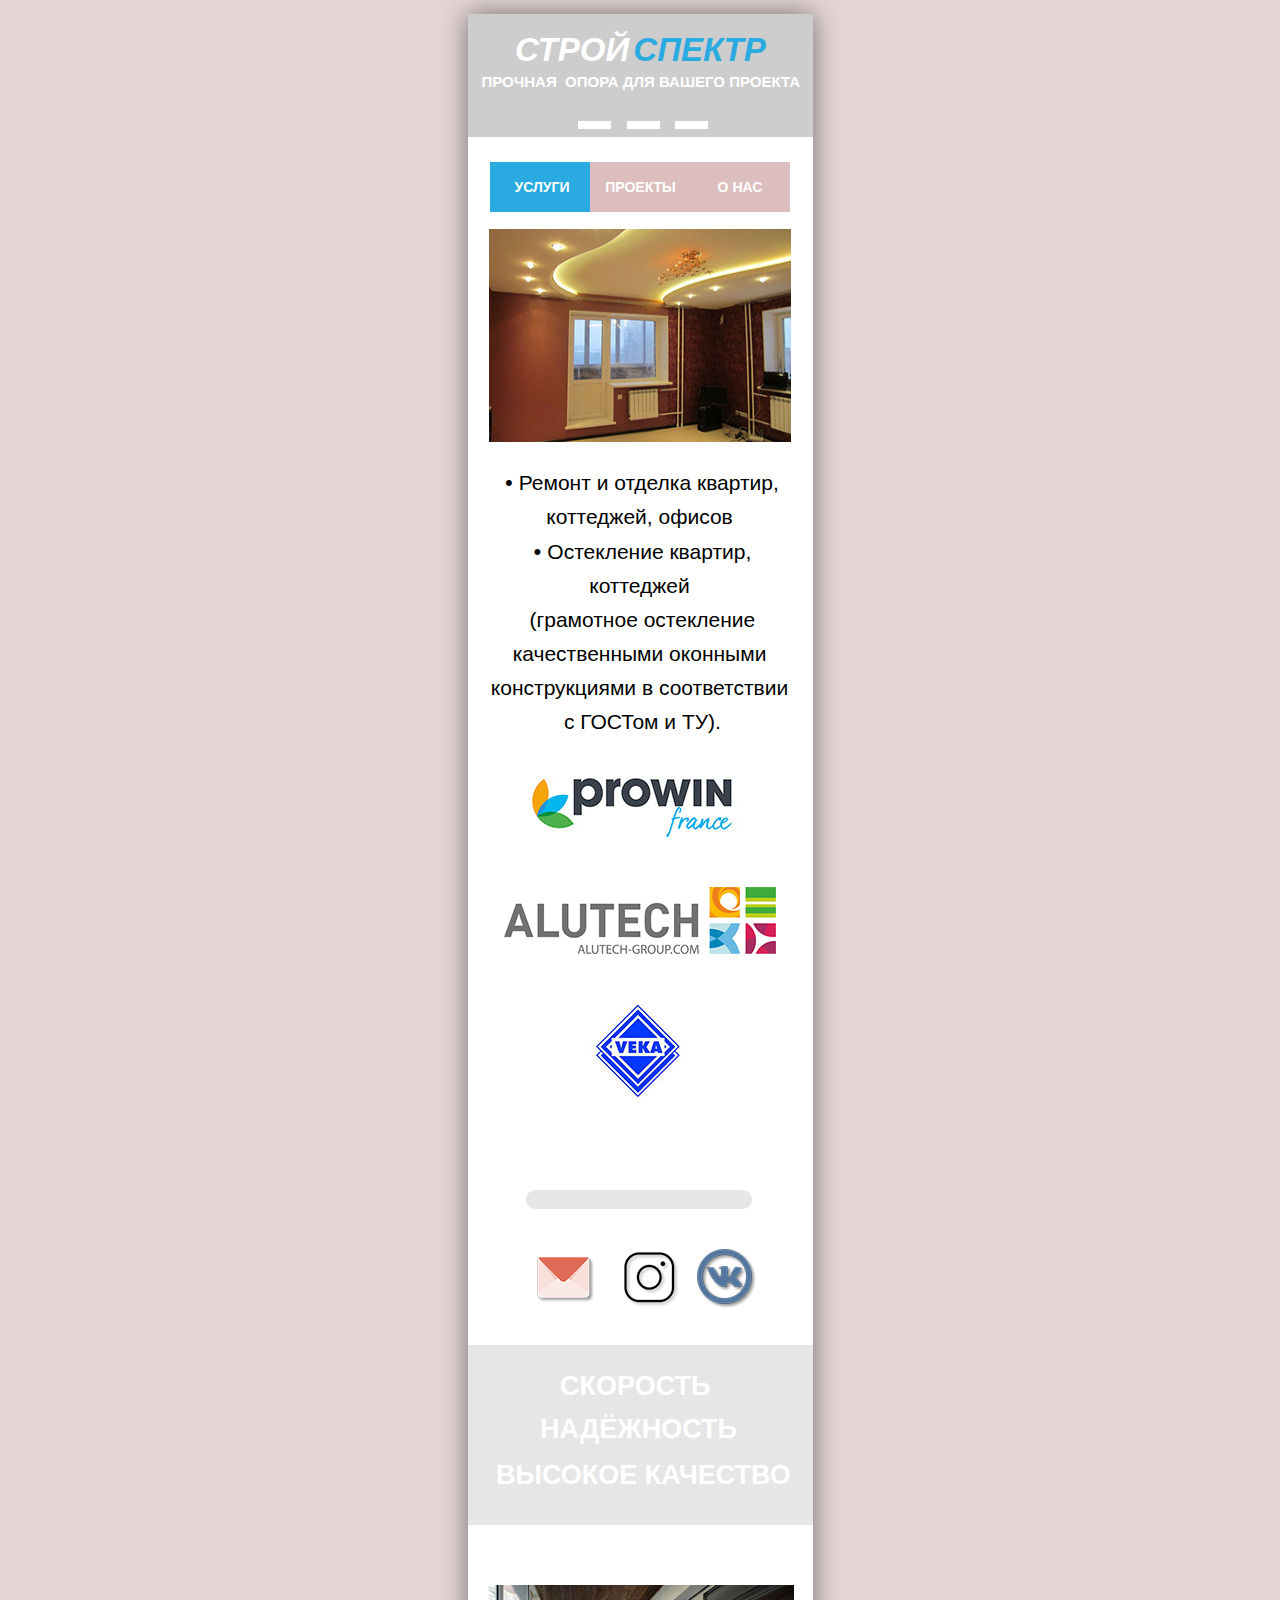
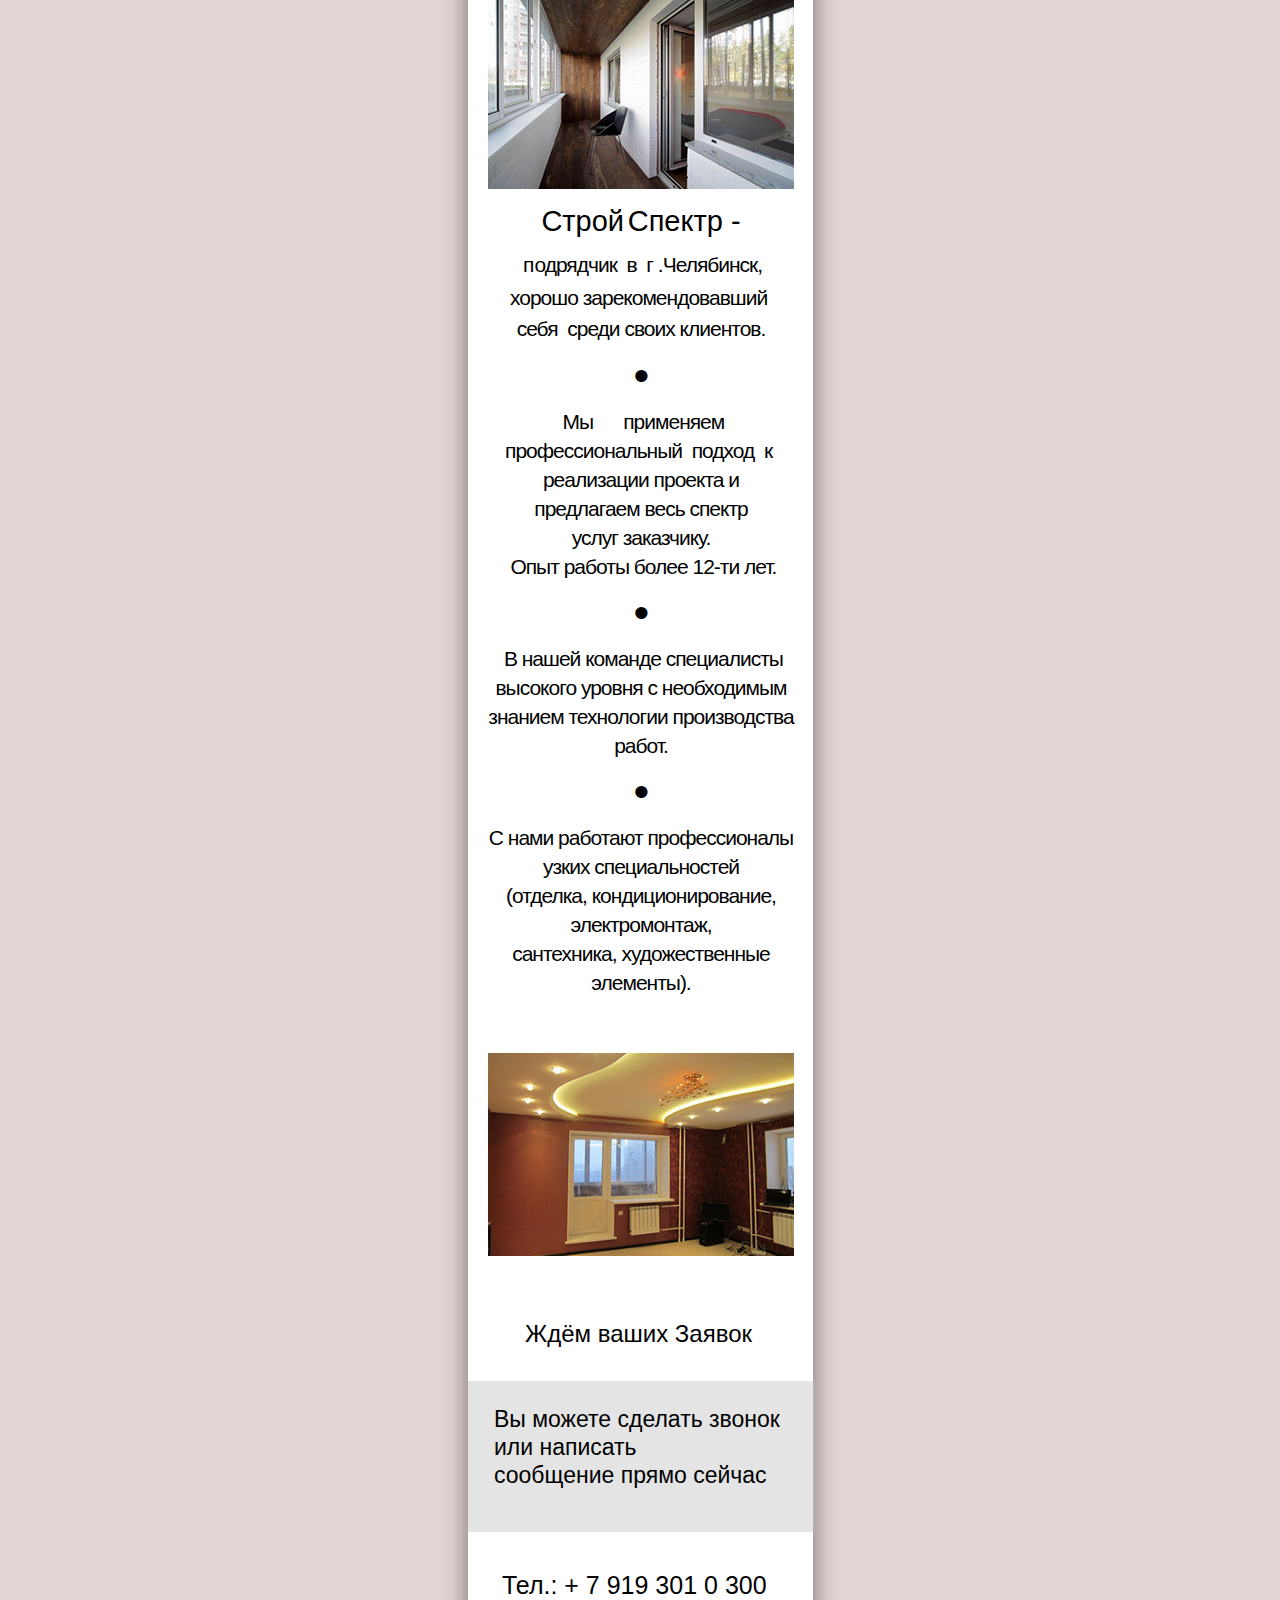
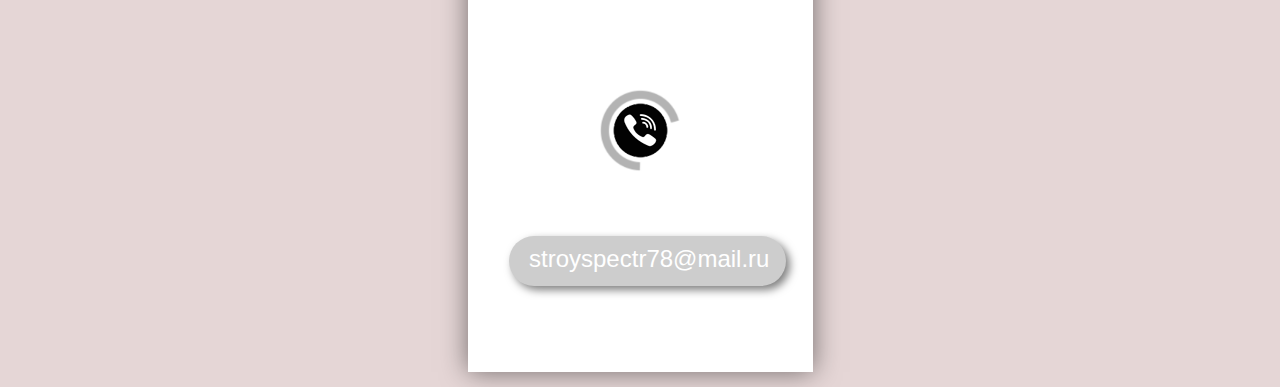
==== commit bf72a9f9: "commit" ====
--- a/phone/index.html
+++ b/phone/index.html
@@ -4,7 +4,7 @@
 
   <meta http-equiv="Content-type" content="text/html;charset=UTF-8"/>
   <meta name="description" content="Мы производим ремонт и отделку квартир, коттеджей, офисов  • Остекление квартир, коттеджей  (грамотное остекление качественными оконными конструкциями в соответствии  с ГОСТом и ТУ).&nbsp; • Электромонтажные и сантехнические работы."/>
-  <meta name="keywords" content="ремонт квартир , ремонт квартир , натяжные потолки	, пластиковый окно	, потолки челябинск	, межкомнатный дверь	, потолок	, ремонт квартир , натяжной потолок	, ванна ремонт	, потолок гипсокартон	, внутренняя отделка	, электромонтажный работа	, балкон отделка	, электромонтаж	, потолок гипсокартон	, отделочные работы	, квартира ремонт	, отделка квартир , санузел	, сантехнические работы	, отделочные работы	, ванна установка	, стена отделка	"/>
+  <meta name="keywords" content="spektor.cf, ремонт квартир , ремонт квартир , натяжные потолки	, пластиковый окно	, потолки челябинск	, межкомнатный дверь	, потолок	, ремонт квартир , натяжной потолок	, ванна ремонт	, потолок гипсокартон	, внутренняя отделка	, электромонтажный работа	, балкон отделка	, электромонтаж	, потолок гипсокартон	, отделочные работы	, квартира ремонт	, отделка квартир , санузел	, сантехнические работы	, отделочные работы	, ванна установка	, стена отделка	"/>
   <meta name="generator" content="2018.1.0.386"/>
   <meta name="google-site-verification" content="GpsmNv43HwCRJ_Ct7lh3yKmwLBkSGl4Z0L5TYiiGj8g"/><!-- custom meta -->
   <meta name="yandex-verification" content="5034e2a9a385a07f"/><!-- custom meta -->
@@ -24,10 +24,10 @@
   <title>Ремонт квартир. Отделка квартир. Потолки Челябинск</title>
   <!-- CSS -->
   <link rel="stylesheet" type="text/css" href="../css/site_global.css?crc=444006867"/>
-  <link rel="stylesheet" type="text/css" href="css/index.css?crc=138581184" id="pagesheet"/>
+  <link rel="stylesheet" type="text/css" href="css/index.css?crc=4147854272" id="pagesheet"/>
   <!-- IE-only CSS -->
   <!--[if lt IE 9]>
-  <link rel="stylesheet" type="text/css" href="css/nomq_index.css?crc=4095990232" id="nomq_pagesheet"/>
+  <link rel="stylesheet" type="text/css" href="css/nomq_index.css?crc=4144708183" id="nomq_pagesheet"/>
   <![endif]-->
     <!--custom head HTML-->
   <meta name="viewport" content="width=device-width,initial-scale=1, user-scalable=no"><style>
@@ -79,214 +79,209 @@
 
   <div class="breakpoint active" id="bp_infinity" data-min-width="201"><!-- responsive breakpoint node -->
    <div class="clearfix" id="page"><!-- group -->
-    <div class="clearfix grpelem shared_content" id="u27165-3" data-content-guid="u27165-3_content"><!-- content -->
-     <p>&nbsp;</p>
+    <div class="shadow clearfix grpelem" id="u5679"><!-- column -->
+     <div class="position_content" id="u5679_position_content">
+      <div class="clearfix colelem" id="u25867"><!-- column -->
+       <div class="position_content" id="u25867_position_content">
+        <div class="clearfix colelem shared_content" id="u25878-6" data-content-guid="u25878-6_content"><!-- content -->
+         <h2>СТРОЙ<span id="u25878-2"> </span><span id="u25878-3">СПЕКТР</span></h2>
+        </div>
+        <div class="clearfix colelem" id="pu25875"><!-- group -->
+         <div class="grpelem shared_content" id="u25875" data-content-guid="u25875_content"><!-- content --></div>
+         <div class="grpelem shared_content" id="u25876" data-content-guid="u25876_content"><!-- content --></div>
+         <div class="grpelem shared_content" id="u25877" data-content-guid="u25877_content"><!-- content --></div>
+         <div class="size_fixed grpelem shared_content" id="u25880" data-content-guid="u25880_content"><!-- custom html -->
+          
+
+         </div>
+         <div class="size_fixed grpelem shared_content" id="u25881" data-content-guid="u25881_content"><!-- custom html -->
+          
+
+         </div>
+         <div class="size_fixed grpelem shared_content" id="u25882" data-content-guid="u25882_content"><!-- custom html -->
+          
+
+         </div>
+         <div class="size_fixed grpelem shared_content" id="u25883" data-content-guid="u25883_content"><!-- custom html -->
+         </div>
+         <div class="clearfix grpelem shared_content" id="u25885-5" data-content-guid="u25885-5_content"><!-- content -->
+          <h3 id="u25885-3"><span id="u25885">&nbsp;</span><span id="u25885-2">ПРОЧНАЯ&nbsp; ОПОРА ДЛЯ ВАШЕГО ПРОЕКТА</span></h3>
+         </div>
+         <div class="size_fixed grpelem shared_content" id="u25956" data-content-guid="u25956_content"><!-- custom html -->
+          
+            
+         </div>
+        </div>
+       </div>
+      </div>
+      <div class="PamphletWidget clearfix colelem" id="pamphletu25889"><!-- none box -->
+       <div class="ThumbGroup clearfix grpelem" id="u25917"><!-- none box -->
+        <div class="popup_anchor" id="u25920popup">
+         <div class="Thumb popup_element clearfix" id="u25920"><!-- group -->
+          <div class="clearfix grpelem shared_content" id="u25921-4" data-content-guid="u25921-4_content"><!-- content -->
+           <p>&nbsp;УСЛУГИ</p>
+          </div>
+         </div>
+        </div>
+        <div class="popup_anchor" id="u25922popup">
+         <div class="Thumb popup_element clearfix" id="u25922"><!-- group -->
+          <div class="clearfix grpelem shared_content" id="u25923-4" data-content-guid="u25923-4_content"><!-- content -->
+           <p>ПРОЕКТЫ</p>
+          </div>
+         </div>
+        </div>
+        <div class="popup_anchor" id="u25918popup">
+         <div class="Thumb popup_element clearfix" id="u25918"><!-- group -->
+          <div class="clearfix grpelem shared_content" id="u25919-4" data-content-guid="u25919-4_content"><!-- content -->
+           <p>О НАС</p>
+          </div>
+         </div>
+        </div>
+       </div>
+       <div class="popup_anchor" id="u25896popup">
+        <div class="ContainerGroup clearfix" id="u25896"><!-- stack box -->
+         <div class="Container clearfix grpelem" id="u25902"><!-- column -->
+          <div class="clearfix colelem" id="pu25903"><!-- group -->
+           <div class="grpelem shared_content" id="u25903" data-content-guid="u25903_content"><!-- content --></div>
+           <div class="clip_frame grpelem" id="u25907"><!-- image -->
+            <img class="block temp_no_img_src" id="u25907_img" data-orig-src="../images/2111062337089526_d238303x214.jpg?crc=4252297753" data-hidpi-src="../images/2111062337089526_d238303x214_2x.jpg?crc=4145204069" alt="РЕМОНТ КВАРТИР В ЧЕЛЯБИНСКЕ. Электромонтаж. Сантехнические работы. " title="РЕМОНТ КВАРТИР В ЧЕЛЯБИНСКЕ. электромонтажсантехнические работы " width="302" height="213" src="../images/blank.gif?crc=4208392903"/>
+           </div>
+          </div>
+          <div class="clearfix colelem shared_content" id="pu25904-14" data-content-guid="pu25904-14_content"><!-- group -->
+           <div class="clearfix grpelem" id="u25904-14"><!-- content -->
+            <h1 id="u25904-4"><span id="u25904">&nbsp;</span><span id="u25904-2">• </span><span id="u25904-3">Ремонт и отделка квартир, коттеджей, офисов</span></h1>
+            <h1 id="u25904-8"><span id="u25904-5">&nbsp;</span><span id="u25904-6">• </span><span id="u25904-7">Остекление квартир, коттеджей</span></h1>
+            <h1 id="u25904-10">&nbsp;(грамотное остекление качественными оконными конструкциями в соответствии</h1>
+            <h1 id="u25904-12">&nbsp;с ГОСТом и ТУ).</h1>
+           </div>
+           <div class="clip_frame grpelem" id="u25911"><!-- image -->
+            <img class="block temp_no_img_src" id="u25911_img" data-orig-src="../images/prowin_france_quadri.jpg?crc=217814521" data-hidpi-src="../images/prowin_france_quadri_2x.jpg?crc=4029162625" alt="" width="221" height="77" src="../images/blank.gif?crc=4208392903"/>
+           </div>
+           <div class="clip_frame grpelem" id="u25905"><!-- image -->
+            <img class="block temp_no_img_src" id="u25905_img" data-orig-src="../images/%d0%b0%d0%bb%d1%8e%d1%82%d0%b5%d1%85.png?crc=421617337" data-hidpi-src="../images/%d0%b0%d0%bb%d1%8e%d1%82%d0%b5%d1%85_2x.png?crc=490466893" alt="" width="272" height="67" src="../images/blank.gif?crc=4208392903"/>
+           </div>
+           <div class="clip_frame grpelem" id="u25909"><!-- image -->
+            <img class="block temp_no_img_src" id="u25909_img" data-orig-src="../images/profile-termopan-veka_14107351_1486991144.jpg?crc=373893658" data-hidpi-src="../images/profile-termopan-veka_14107351_1486991144_2x.jpg?crc=4109005751" alt="" width="174" height="174" src="../images/blank.gif?crc=4208392903"/>
+           </div>
+          </div>
+         </div>
+         <div class="Container invi clearfix grpelem" id="u25897"><!-- group -->
+          <div class="grpelem shared_content" id="u25900" data-content-guid="u25900_content"><!-- image --></div>
+          <div class="clip_frame grpelem" id="u25898"><!-- image -->
+           <img class="block temp_no_img_src" id="u25898_img" data-orig-src="../images/inreweretrg302x213.jpg?crc=3877916677" data-hidpi-src="../images/inreweretrg302x213_2x.jpg?crc=4034269979" alt="РЕМОНТ КВАРТИР В ЧЕЛЯБИНСКЕ. Электромонтаж. Сантехнические работы." title="РЕМОНТ КВАРТИР В ЧЕЛЯБИНСКЕ. Электромонтаж.Сантехнические работы." width="302" height="213" src="../images/blank.gif?crc=4208392903"/>
+          </div>
+         </div>
+         <div class="Container invi clearfix grpelem" id="u25913"><!-- column -->
+          <div class="clip_frame clearfix colelem" id="u25915"><!-- image -->
+           <img class="position_content temp_no_img_src" id="u25915_img" data-orig-src="../images/iqbgsbzol8q302x213.jpg?crc=193790714" data-hidpi-src="../images/iqbgsbzol8q302x213_2x.jpg?crc=4162529115" alt="РЕМОНТ КВАРТИР В ЧЕЛЯБИНСКЕ. Электромонтаж. Сантехнические работы." title="РЕМОНТ КВАРТИР В ЧЕЛЯБИНСКЕ. Электромонтаж.Сантехнические работы." width="302" height="213" src="../images/blank.gif?crc=4208392903"/>
+          </div>
+          <div class="clearfix colelem shared_content" id="u25914-38" data-content-guid="u25914-38_content"><!-- content -->
+           <h2 id="u25914">&nbsp;</h2>
+           <h2 id="u25914-7"><span id="u25914-2">&nbsp; С&nbsp; </span><span id="u25914-3">трой</span><span id="u25914-4"> </span><span id="u25914-5">Спектр</span><span id="u25914-6"></span></h2>
+           <h2 id="u25914-19"><span id="u25914-8">-&nbsp; подрядчик&nbsp; в&nbsp; г. </span><span id="u25914-9"> </span><span id="u25914-10">Челябинск, хорошо зарекомендовавший </span><span id="u25914-11"> </span><span id="u25914-12">себя </span><span id="u25914-13"> </span><span id="u25914-14">среди </span><span id="u25914-15"> </span><span id="u25914-16">своих</span><span id="u25914-17"> </span><span id="u25914-18"> клиентов.</span></h2>
+           <h2 id="u25914-20">&nbsp;</h2>
+           <h2 id="u25914-22">Мы применяем профессиональный</h2>
+           <h2 id="u25914-24">подход&nbsp; к&nbsp; реализации</h2>
+           <h2 id="u25914-26"><span id="u25914-25">проекта и предлагаем весь спектр услуг заказчику.</span></h2>
+           <h2 id="u25914-27">&nbsp;</h2>
+           <h2 id="u25914-29"><span id="u25914-28">Опыт работы более</span></h2>
+           <h2 id="u25914-31"><span id="u25914-30">12-ти лет. В нашей команде специалисты высокого уровня с необходимым знанием технологии производства работ.</span></h2>
+           <h2 id="u25914-32">&nbsp;</h2>
+           <h2 id="u25914-34"><span id="u25914-33">&nbsp;С нами работают профессионалы узких специальностей (отделка,</span></h2>
+           <h2 id="u25914-36"><span id="u25914-35">кондиционирование, электромонтаж, сантехника, художественные элементы).</span></h2>
+          </div>
+         </div>
+        </div>
+       </div>
+      </div>
+      <div class="rounded-corners colelem shared_content" id="u28421" data-content-guid="u28421_content"><!-- simple frame --></div>
+      <div class="clearfix colelem" id="u25868"><!-- column -->
+       <div class="clearfix colelem shared_content" id="u25872-4" data-content-guid="u25872-4_content"><!-- content -->
+        <p>СКОРОСТЬ</p>
+       </div>
+       <div class="clearfix colelem shared_content" id="u25871-4" data-content-guid="u25871-4_content"><!-- content -->
+        <p>НАДЁЖНОСТЬ</p>
+       </div>
+       <div class="clearfix colelem shared_content" id="u25870-4" data-content-guid="u25870-4_content"><!-- content -->
+        <p>ВЫСОКОЕ КАЧЕСТВО</p>
+       </div>
+      </div>
+      <div class="clip_frame colelem shared_content" id="u25886" data-content-guid="u25886_content"><!-- image -->
+       <img class="block temp_no_img_src" id="u25886_img" data-orig-src="../images/varianty-ofrmleniya-balkona-v-razlichnyh-stilyah-7306x204.jpg?crc=3806734280" data-hidpi-src="../images/varianty-ofrmleniya-balkona-v-razlichnyh-stilyah-7306x204_2x.jpg?crc=4040657492" alt="Ремонт квартир. РЕМОНТ КВАРТИР В ЧЕЛЯБИНСКЕ. Электромонтаж. Сантехнические работы." title="Ремонт квартир. РЕМОНТ КВАРТИР В ЧЕЛЯБИНСКЕ. Электромонтаж.Сантехнические работы." width="306" height="204" src="../images/blank.gif?crc=4208392903"/>
+      </div>
+      <div class="clearfix colelem" id="pu25888-37"><!-- group -->
+       <div class="clearfix grpelem shared_content" id="u25888-37" data-content-guid="u25888-37_content"><!-- content -->
+        <h2 id="u25888-4"><span id="u25888">Строй</span><span id="u25888-2"> </span><span id="u25888-3">Спектр -</span></h2>
+        <h2 id="u25888-9"><span id="u25888-5">&nbsp;</span><span id="u25888-6">п</span><span id="u25888-7">одрядчик&nbsp; в&nbsp; г .Челябинск,&nbsp; хорошо зарекомендовавший&nbsp; себя&nbsp; среди своих клиентов. </span><span id="u25888-8"></span></h2>
+        <h2 id="u25888-11"><span id="u25888-10">•</span></h2>
+        <h2 id="u25888-17">&nbsp;Мы<span id="u25888-13">&nbsp;&nbsp;&nbsp;&nbsp;&nbsp;&nbsp; </span>&nbsp;&nbsp;&nbsp;&nbsp; <span id="u25888-15"> </span>применяем профессиональный&nbsp; подход&nbsp; к&nbsp; реализации проекта и</h2>
+        <h2 id="u25888-19">предлагаем весь спектр</h2>
+        <h2 id="u25888-21">услуг заказчику.</h2>
+        <h2 id="u25888-23">&nbsp;Опыт работы более 12-ти лет.</h2>
+        <h2 id="u25888-25">•</h2>
+        <h2 id="u25888-27">&nbsp;В нашей команде специалисты высокого уровня с необходимым знанием технологии производства работ.</h2>
+        <h2 id="u25888-29">•</h2>
+        <h2 id="u25888-31">С нами работают профессионалы узких специальностей</h2>
+        <h2 id="u25888-33">(отделка, кондиционирование, электромонтаж,</h2>
+        <h2 id="u25888-35">сантехника, художественные элементы).</h2>
+       </div>
+       <div class="SlideShowWidget clearfix grpelem" id="slideshowu25924"><!-- none box -->
+        <div class="popup_anchor" id="u25929popup">
+         <div class="SlideShowContentPanel clearfix" id="u25929"><!-- stack box -->
+          <div class="SSSlide clip_frame grpelem" id="u25930"><!-- image -->
+           <img class="block ImageInclude" id="u25930_img" data-src="../images/2111062337089526_d238306x203.jpg?crc=257417252" data-hidpi-src="../images/2111062337089526_d238306x203_2x.jpg?crc=325284255" src="../images/blank.gif?crc=4208392903" alt="Ремонт квартир. РЕМОНТ КВАРТИР В ЧЕЛЯБИНСКЕ. Электромонтаж. Сантехнические работы." title="Ремонт квартир. РЕМОНТ КВАРТИР В ЧЕЛЯБИНСКЕ. Электромонтаж.Сантехнические работы." data-width="306" data-height="203"/>
+          </div>
+          <div class="SSSlide invi clip_frame grpelem" id="u26656"><!-- image -->
+           <img class="block ImageInclude" id="u26656_img" data-src="../images/iqbgsbzol8q306x203.jpg?crc=477900674" data-hidpi-src="../images/iqbgsbzol8q306x203_2x.jpg?crc=4017724241" src="../images/blank.gif?crc=4208392903" alt="Ремонт квартир. РЕМОНТ КВАРТИР В ЧЕЛЯБИНСКЕ. Электромонтаж. Сантехнические работы." title="Ремонт квартир. РЕМОНТ КВАРТИР В ЧЕЛЯБИНСКЕ. Электромонтаж.Сантехнические работы." data-width="306" data-height="203"/>
+          </div>
+          <div class="SSSlide invi clip_frame grpelem" id="u26693"><!-- image -->
+           <img class="block ImageInclude" id="u26693_img" data-src="../images/rem2306x204.jpg?crc=460386511" data-hidpi-src="../images/rem2306x204_2x.jpg?crc=3998971157" src="../images/blank.gif?crc=4208392903" alt="" data-width="306" data-height="203"/>
+          </div>
+          <div class="SSSlide invi clip_frame grpelem" id="u26730"><!-- image -->
+           <img class="block ImageInclude" id="u26730_img" data-src="../images/varianty-ofrmleniya-balkona-v-razlichnyh-stilyah-7306x204.jpg?crc=3806734280" data-hidpi-src="../images/varianty-ofrmleniya-balkona-v-razlichnyh-stilyah-7306x204_2x.jpg?crc=4040657492" src="../images/blank.gif?crc=4208392903" alt="" data-width="306" data-height="203"/>
+          </div>
+          <div class="SSSlide invi clip_frame grpelem" id="u26767"><!-- image -->
+           <img class="block ImageInclude" id="u26767_img" data-src="../images/x_66c89582306x203.jpg?crc=3970834634" src="../images/blank.gif?crc=4208392903" alt="Ремонт квартир. РЕМОНТ КВАРТИР В ЧЕЛЯБИНСКЕ. Электромонтаж. Сантехнические работы." title="Ремонт квартир. РЕМОНТ КВАРТИР В ЧЕЛЯБИНСКЕ. Электромонтаж.Сантехнические работы." data-width="306" data-height="203"/>
+          </div>
+          <div class="SSSlide invi clip_frame grpelem" id="u26804"><!-- image -->
+           <img class="block ImageInclude" id="u26804_img" data-src="../images/%d0%b0%d1%81%d1%81%d0%b8%d1%80%d0%b8%d0%b8%d1%86-2306x203.jpg?crc=4016990319" data-hidpi-src="../images/%d0%b0%d1%81%d1%81%d0%b8%d1%80%d0%b8%d0%b8%d1%86-2306x203_2x.jpg?crc=3912871336" src="../images/blank.gif?crc=4208392903" alt="" data-width="306" data-height="203"/>
+          </div>
+         </div>
+        </div>
+       </div>
+      </div>
+      <div class="clearfix colelem shared_content" id="u25879-4" data-content-guid="u25879-4_content"><!-- content -->
+       <p>Ждём ваших Заявок</p>
+      </div>
+      <div class="clearfix colelem" id="pu25864"><!-- group -->
+       <div class="grpelem shared_content" id="u25864" data-content-guid="u25864_content"><!-- simple frame --></div>
+       <div class="clearfix grpelem shared_content" id="u25884-4" data-content-guid="u25884-4_content"><!-- content -->
+        <p><span id="u25884">Вы можете сделать звонок или написать&nbsp;&nbsp;&nbsp;&nbsp;&nbsp;&nbsp;&nbsp;&nbsp;&nbsp;&nbsp; сообщение прямо сейчас</span></p>
+       </div>
+      </div>
+      <div class="clearfix colelem shared_content" id="u25869-7" data-content-guid="u25869-7_content"><!-- content -->
+       <p id="u25869-4"><span id="u25869">&nbsp;</span><span id="u25869-2">Тел.: + 7 919 301 0 300</span><span id="u25869-3"></span></p>
+       <p id="u25869-5">&nbsp;</p>
+      </div>
+      <div class="clip_frame colelem" id="u27441"><!-- image -->
+       <img class="block temp_no_img_src" id="u27441_img" data-orig-src="../images/%d0%ba%d1%80%d1%83%d0%b6%d0%be%d0%ba%20%d1%81%d0%b5%d1%80%d0%b5%d0%bd%d1%8c%d0%ba%d0%b8%d0%b9%20.gif?crc=4119807781" data-hidpi-src="../images/%d0%ba%d1%80%d1%83%d0%b6%d0%be%d0%ba%20%d1%81%d0%b5%d1%80%d0%b5%d0%bd%d1%8c%d0%ba%d0%b8%d0%b9%20_2x.gif?crc=4119807781" alt="" width="145" height="109" src="../images/blank.gif?crc=4208392903"/>
+      </div>
+      <a class="nonblock nontext shadow rounded-corners clearfix colelem shared_content" id="u25957-5" href="mailto:stroyspectr78@mail.ru" data-content-guid="u25957-5_content"><!-- content --><p>&nbsp;&nbsp; <span id="u25957-2">stroyspectr78@mail.ru</span></p></a>
+     </div>
     </div>
-    <div class="clearfix grpelem" id="pu5679"><!-- group -->
-     <div class="shadow clearfix grpelem" id="u5679"><!-- column -->
-      <div class="position_content" id="u5679_position_content">
-       <div class="clearfix colelem" id="u25867"><!-- column -->
-        <div class="position_content" id="u25867_position_content">
-         <div class="clearfix colelem shared_content" id="u25878-6" data-content-guid="u25878-6_content"><!-- content -->
-          <h2>СТРОЙ<span id="u25878-2"> </span><span id="u25878-3">СПЕКТР</span></h2>
-         </div>
-         <div class="clearfix colelem" id="pu25875"><!-- group -->
-          <div class="grpelem shared_content" id="u25875" data-content-guid="u25875_content"><!-- content --></div>
-          <div class="grpelem shared_content" id="u25876" data-content-guid="u25876_content"><!-- content --></div>
-          <div class="grpelem shared_content" id="u25877" data-content-guid="u25877_content"><!-- content --></div>
-          <div class="size_fixed grpelem shared_content" id="u25880" data-content-guid="u25880_content"><!-- custom html -->
-           
-
-          </div>
-          <div class="size_fixed grpelem shared_content" id="u25881" data-content-guid="u25881_content"><!-- custom html -->
-           
-
-          </div>
-          <div class="size_fixed grpelem shared_content" id="u25882" data-content-guid="u25882_content"><!-- custom html -->
-           
-
-          </div>
-          <div class="size_fixed grpelem shared_content" id="u25883" data-content-guid="u25883_content"><!-- custom html -->
-          </div>
-          <div class="clearfix grpelem shared_content" id="u25885-5" data-content-guid="u25885-5_content"><!-- content -->
-           <h3 id="u25885-3"><span id="u25885">&nbsp;</span><span id="u25885-2">ПРОЧНАЯ&nbsp; ОПОРА ДЛЯ ВАШЕГО ПРОЕКТА</span></h3>
-          </div>
-          <div class="size_fixed grpelem shared_content" id="u25956" data-content-guid="u25956_content"><!-- custom html -->
-           
-            
-          </div>
-         </div>
-        </div>
-       </div>
-       <div class="PamphletWidget clearfix colelem" id="pamphletu25889"><!-- none box -->
-        <div class="ThumbGroup clearfix grpelem" id="u25917"><!-- none box -->
-         <div class="popup_anchor" id="u25920popup">
-          <div class="Thumb popup_element clearfix" id="u25920"><!-- group -->
-           <div class="clearfix grpelem shared_content" id="u25921-4" data-content-guid="u25921-4_content"><!-- content -->
-            <p>&nbsp;УСЛУГИ</p>
-           </div>
-          </div>
-         </div>
-         <div class="popup_anchor" id="u25922popup">
-          <div class="Thumb popup_element clearfix" id="u25922"><!-- group -->
-           <div class="clearfix grpelem shared_content" id="u25923-4" data-content-guid="u25923-4_content"><!-- content -->
-            <p>ПРОЕКТЫ</p>
-           </div>
-          </div>
-         </div>
-         <div class="popup_anchor" id="u25918popup">
-          <div class="Thumb popup_element clearfix" id="u25918"><!-- group -->
-           <div class="clearfix grpelem shared_content" id="u25919-4" data-content-guid="u25919-4_content"><!-- content -->
-            <p>О НАС</p>
-           </div>
-          </div>
-         </div>
-        </div>
-        <div class="popup_anchor" id="u25896popup">
-         <div class="ContainerGroup clearfix" id="u25896"><!-- stack box -->
-          <div class="Container clearfix grpelem" id="u25902"><!-- column -->
-           <div class="clearfix colelem" id="pu25903"><!-- group -->
-            <div class="grpelem shared_content" id="u25903" data-content-guid="u25903_content"><!-- content --></div>
-            <div class="clip_frame grpelem" id="u25907"><!-- image -->
-             <img class="block temp_no_img_src" id="u25907_img" data-orig-src="../images/2111062337089526_d238303x214.jpg?crc=4252297753" data-hidpi-src="../images/2111062337089526_d238303x214_2x.jpg?crc=4145204069" alt="РЕМОНТ КВАРТИР В ЧЕЛЯБИНСКЕ. Электромонтаж. Сантехнические работы. " title="РЕМОНТ КВАРТИР В ЧЕЛЯБИНСКЕ. электромонтажсантехнические работы " width="302" height="213" src="../images/blank.gif?crc=4208392903"/>
-            </div>
-           </div>
-           <div class="clearfix colelem shared_content" id="pu25904-14" data-content-guid="pu25904-14_content"><!-- group -->
-            <div class="clearfix grpelem" id="u25904-14"><!-- content -->
-             <h1 id="u25904-4"><span id="u25904">&nbsp;</span><span id="u25904-2">• </span><span id="u25904-3">Ремонт и отделка квартир, коттеджей, офисов</span></h1>
-             <h1 id="u25904-8"><span id="u25904-5">&nbsp;</span><span id="u25904-6">• </span><span id="u25904-7">Остекление квартир, коттеджей</span></h1>
-             <h1 id="u25904-10">&nbsp;(грамотное остекление качественными оконными конструкциями в соответствии</h1>
-             <h1 id="u25904-12">&nbsp;с ГОСТом и ТУ).</h1>
-            </div>
-            <div class="clip_frame grpelem" id="u25911"><!-- image -->
-             <img class="block temp_no_img_src" id="u25911_img" data-orig-src="../images/prowin_france_quadri.jpg?crc=217814521" data-hidpi-src="../images/prowin_france_quadri_2x.jpg?crc=4029162625" alt="" width="221" height="77" src="../images/blank.gif?crc=4208392903"/>
-            </div>
-            <div class="clip_frame grpelem" id="u25905"><!-- image -->
-             <img class="block temp_no_img_src" id="u25905_img" data-orig-src="../images/%d0%b0%d0%bb%d1%8e%d1%82%d0%b5%d1%85.png?crc=421617337" data-hidpi-src="../images/%d0%b0%d0%bb%d1%8e%d1%82%d0%b5%d1%85_2x.png?crc=490466893" alt="" width="272" height="67" src="../images/blank.gif?crc=4208392903"/>
-            </div>
-            <div class="clip_frame grpelem" id="u25909"><!-- image -->
-             <img class="block temp_no_img_src" id="u25909_img" data-orig-src="../images/profile-termopan-veka_14107351_1486991144.jpg?crc=373893658" data-hidpi-src="../images/profile-termopan-veka_14107351_1486991144_2x.jpg?crc=4109005751" alt="" width="174" height="174" src="../images/blank.gif?crc=4208392903"/>
-            </div>
-           </div>
-          </div>
-          <div class="Container invi clearfix grpelem" id="u25897"><!-- group -->
-           <div class="grpelem shared_content" id="u25900" data-content-guid="u25900_content"><!-- image --></div>
-           <div class="clip_frame grpelem" id="u25898"><!-- image -->
-            <img class="block temp_no_img_src" id="u25898_img" data-orig-src="../images/inreweretrg302x213.jpg?crc=3877916677" data-hidpi-src="../images/inreweretrg302x213_2x.jpg?crc=4034269979" alt="РЕМОНТ КВАРТИР В ЧЕЛЯБИНСКЕ. Электромонтаж. Сантехнические работы." title="РЕМОНТ КВАРТИР В ЧЕЛЯБИНСКЕ. Электромонтаж.Сантехнические работы." width="302" height="213" src="../images/blank.gif?crc=4208392903"/>
-           </div>
-          </div>
-          <div class="Container invi clearfix grpelem" id="u25913"><!-- column -->
-           <div class="clip_frame clearfix colelem" id="u25915"><!-- image -->
-            <img class="position_content temp_no_img_src" id="u25915_img" data-orig-src="../images/iqbgsbzol8q302x213.jpg?crc=193790714" data-hidpi-src="../images/iqbgsbzol8q302x213_2x.jpg?crc=4162529115" alt="РЕМОНТ КВАРТИР В ЧЕЛЯБИНСКЕ. Электромонтаж. Сантехнические работы." title="РЕМОНТ КВАРТИР В ЧЕЛЯБИНСКЕ. Электромонтаж.Сантехнические работы." width="302" height="213" src="../images/blank.gif?crc=4208392903"/>
-           </div>
-           <div class="clearfix colelem shared_content" id="u25914-38" data-content-guid="u25914-38_content"><!-- content -->
-            <h2 id="u25914">&nbsp;</h2>
-            <h2 id="u25914-7"><span id="u25914-2">&nbsp; С&nbsp; </span><span id="u25914-3">трой</span><span id="u25914-4"> </span><span id="u25914-5">Спектр</span><span id="u25914-6"></span></h2>
-            <h2 id="u25914-19"><span id="u25914-8">-&nbsp; подрядчик&nbsp; в&nbsp; г. </span><span id="u25914-9"> </span><span id="u25914-10">Челябинск, хорошо зарекомендовавший </span><span id="u25914-11"> </span><span id="u25914-12">себя </span><span id="u25914-13"> </span><span id="u25914-14">среди </span><span id="u25914-15"> </span><span id="u25914-16">своих</span><span id="u25914-17"> </span><span id="u25914-18"> клиентов.</span></h2>
-            <h2 id="u25914-20">&nbsp;</h2>
-            <h2 id="u25914-22">Мы применяем профессиональный</h2>
-            <h2 id="u25914-24">подход&nbsp; к&nbsp; реализации</h2>
-            <h2 id="u25914-26"><span id="u25914-25">проекта и предлагаем весь спектр услуг заказчику.</span></h2>
-            <h2 id="u25914-27">&nbsp;</h2>
-            <h2 id="u25914-29"><span id="u25914-28">Опыт работы более</span></h2>
-            <h2 id="u25914-31"><span id="u25914-30">12-ти лет. В нашей команде специалисты высокого уровня с необходимым знанием технологии производства работ.</span></h2>
-            <h2 id="u25914-32">&nbsp;</h2>
-            <h2 id="u25914-34"><span id="u25914-33">&nbsp;С нами работают профессионалы узких специальностей (отделка,</span></h2>
-            <h2 id="u25914-36"><span id="u25914-35">кондиционирование, электромонтаж, сантехника, художественные элементы).</span></h2>
-           </div>
-          </div>
-         </div>
-        </div>
-       </div>
-       <div class="rounded-corners colelem shared_content" id="u28421" data-content-guid="u28421_content"><!-- simple frame --></div>
-       <div class="clearfix colelem" id="u25868"><!-- column -->
-        <div class="clearfix colelem shared_content" id="u25872-4" data-content-guid="u25872-4_content"><!-- content -->
-         <p>СКОРОСТЬ</p>
-        </div>
-        <div class="clearfix colelem shared_content" id="u25871-4" data-content-guid="u25871-4_content"><!-- content -->
-         <p>НАДЁЖНОСТЬ</p>
-        </div>
-        <div class="clearfix colelem shared_content" id="u25870-4" data-content-guid="u25870-4_content"><!-- content -->
-         <p>ВЫСОКОЕ КАЧЕСТВО</p>
-        </div>
-       </div>
-       <div class="clip_frame colelem shared_content" id="u25886" data-content-guid="u25886_content"><!-- image -->
-        <img class="block temp_no_img_src" id="u25886_img" data-orig-src="../images/varianty-ofrmleniya-balkona-v-razlichnyh-stilyah-7306x204.jpg?crc=3806734280" data-hidpi-src="../images/varianty-ofrmleniya-balkona-v-razlichnyh-stilyah-7306x204_2x.jpg?crc=4040657492" alt="Ремонт квартир. РЕМОНТ КВАРТИР В ЧЕЛЯБИНСКЕ. Электромонтаж. Сантехнические работы." title="Ремонт квартир. РЕМОНТ КВАРТИР В ЧЕЛЯБИНСКЕ. Электромонтаж.Сантехнические работы." width="306" height="204" src="../images/blank.gif?crc=4208392903"/>
-       </div>
-       <div class="clearfix colelem" id="pu25888-37"><!-- group -->
-        <div class="clearfix grpelem shared_content" id="u25888-37" data-content-guid="u25888-37_content"><!-- content -->
-         <h2 id="u25888-4"><span id="u25888">Строй</span><span id="u25888-2"> </span><span id="u25888-3">Спектр -</span></h2>
-         <h2 id="u25888-9"><span id="u25888-5">&nbsp;</span><span id="u25888-6">п</span><span id="u25888-7">одрядчик&nbsp; в&nbsp; г .Челябинск,&nbsp; хорошо зарекомендовавший&nbsp; себя&nbsp; среди своих клиентов. </span><span id="u25888-8"></span></h2>
-         <h2 id="u25888-11"><span id="u25888-10">•</span></h2>
-         <h2 id="u25888-17">&nbsp;Мы<span id="u25888-13">&nbsp;&nbsp;&nbsp;&nbsp;&nbsp;&nbsp; </span>&nbsp;&nbsp;&nbsp;&nbsp; <span id="u25888-15"> </span>применяем профессиональный&nbsp; подход&nbsp; к&nbsp; реализации проекта и</h2>
-         <h2 id="u25888-19">предлагаем весь спектр</h2>
-         <h2 id="u25888-21">услуг заказчику.</h2>
-         <h2 id="u25888-23">&nbsp;Опыт работы более 12-ти лет.</h2>
-         <h2 id="u25888-25">•</h2>
-         <h2 id="u25888-27">&nbsp;В нашей команде специалисты высокого уровня с необходимым знанием технологии производства работ.</h2>
-         <h2 id="u25888-29">•</h2>
-         <h2 id="u25888-31">С нами работают профессионалы узких специальностей</h2>
-         <h2 id="u25888-33">(отделка, кондиционирование, электромонтаж,</h2>
-         <h2 id="u25888-35">сантехника, художественные элементы).</h2>
-        </div>
-        <div class="SlideShowWidget clearfix grpelem" id="slideshowu25924"><!-- none box -->
-         <div class="popup_anchor" id="u25929popup">
-          <div class="SlideShowContentPanel clearfix" id="u25929"><!-- stack box -->
-           <div class="SSSlide clip_frame grpelem" id="u25930"><!-- image -->
-            <img class="block ImageInclude" id="u25930_img" data-src="../images/2111062337089526_d238306x203.jpg?crc=257417252" data-hidpi-src="../images/2111062337089526_d238306x203_2x.jpg?crc=325284255" src="../images/blank.gif?crc=4208392903" alt="Ремонт квартир. РЕМОНТ КВАРТИР В ЧЕЛЯБИНСКЕ. Электромонтаж. Сантехнические работы." title="Ремонт квартир. РЕМОНТ КВАРТИР В ЧЕЛЯБИНСКЕ. Электромонтаж.Сантехнические работы." data-width="306" data-height="203"/>
-           </div>
-           <div class="SSSlide invi clip_frame grpelem" id="u26656"><!-- image -->
-            <img class="block ImageInclude" id="u26656_img" data-src="../images/iqbgsbzol8q306x203.jpg?crc=477900674" data-hidpi-src="../images/iqbgsbzol8q306x203_2x.jpg?crc=4017724241" src="../images/blank.gif?crc=4208392903" alt="Ремонт квартир. РЕМОНТ КВАРТИР В ЧЕЛЯБИНСКЕ. Электромонтаж. Сантехнические работы." title="Ремонт квартир. РЕМОНТ КВАРТИР В ЧЕЛЯБИНСКЕ. Электромонтаж.Сантехнические работы." data-width="306" data-height="203"/>
-           </div>
-           <div class="SSSlide invi clip_frame grpelem" id="u26693"><!-- image -->
-            <img class="block ImageInclude" id="u26693_img" data-src="../images/rem2306x204.jpg?crc=460386511" data-hidpi-src="../images/rem2306x204_2x.jpg?crc=3998971157" src="../images/blank.gif?crc=4208392903" alt="" data-width="306" data-height="203"/>
-           </div>
-           <div class="SSSlide invi clip_frame grpelem" id="u26730"><!-- image -->
-            <img class="block ImageInclude" id="u26730_img" data-src="../images/varianty-ofrmleniya-balkona-v-razlichnyh-stilyah-7306x204.jpg?crc=3806734280" data-hidpi-src="../images/varianty-ofrmleniya-balkona-v-razlichnyh-stilyah-7306x204_2x.jpg?crc=4040657492" src="../images/blank.gif?crc=4208392903" alt="" data-width="306" data-height="203"/>
-           </div>
-           <div class="SSSlide invi clip_frame grpelem" id="u26767"><!-- image -->
-            <img class="block ImageInclude" id="u26767_img" data-src="../images/x_66c89582306x203.jpg?crc=3970834634" src="../images/blank.gif?crc=4208392903" alt="Ремонт квартир. РЕМОНТ КВАРТИР В ЧЕЛЯБИНСКЕ. Электромонтаж. Сантехнические работы." title="Ремонт квартир. РЕМОНТ КВАРТИР В ЧЕЛЯБИНСКЕ. Электромонтаж.Сантехнические работы." data-width="306" data-height="203"/>
-           </div>
-           <div class="SSSlide invi clip_frame grpelem" id="u26804"><!-- image -->
-            <img class="block ImageInclude" id="u26804_img" data-src="../images/%d0%b0%d1%81%d1%81%d0%b8%d1%80%d0%b8%d0%b8%d1%86-2306x203.jpg?crc=4016990319" data-hidpi-src="../images/%d0%b0%d1%81%d1%81%d0%b8%d1%80%d0%b8%d0%b8%d1%86-2306x203_2x.jpg?crc=3912871336" src="../images/blank.gif?crc=4208392903" alt="" data-width="306" data-height="203"/>
-           </div>
-          </div>
-         </div>
-        </div>
-       </div>
-       <div class="clearfix colelem shared_content" id="u25879-4" data-content-guid="u25879-4_content"><!-- content -->
-        <p>Ждём ваших Заявок</p>
-       </div>
-       <div class="clearfix colelem" id="pu25864"><!-- group -->
-        <div class="grpelem shared_content" id="u25864" data-content-guid="u25864_content"><!-- simple frame --></div>
-        <div class="clearfix grpelem shared_content" id="u25884-4" data-content-guid="u25884-4_content"><!-- content -->
-         <p><span id="u25884">Вы можете сделать звонок или написать&nbsp;&nbsp;&nbsp;&nbsp;&nbsp;&nbsp;&nbsp;&nbsp;&nbsp;&nbsp; сообщение прямо сейчас</span></p>
-        </div>
-       </div>
-       <div class="clearfix colelem shared_content" id="u25869-7" data-content-guid="u25869-7_content"><!-- content -->
-        <p id="u25869-4"><span id="u25869">&nbsp;</span><span id="u25869-2">Тел.: + 7 919 301 0 300</span><span id="u25869-3"></span></p>
-        <p id="u25869-5">&nbsp;</p>
-       </div>
-       <div class="clip_frame colelem" id="u27441"><!-- image -->
-        <img class="block temp_no_img_src" id="u27441_img" data-orig-src="../images/%d0%ba%d1%80%d1%83%d0%b6%d0%be%d0%ba%20%d1%81%d0%b5%d1%80%d0%b5%d0%bd%d1%8c%d0%ba%d0%b8%d0%b9%20.gif?crc=4119807781" data-hidpi-src="../images/%d0%ba%d1%80%d1%83%d0%b6%d0%be%d0%ba%20%d1%81%d0%b5%d1%80%d0%b5%d0%bd%d1%8c%d0%ba%d0%b8%d0%b9%20_2x.gif?crc=4119807781" alt="" width="145" height="109" src="../images/blank.gif?crc=4208392903"/>
-       </div>
-       <a class="nonblock nontext shadow rounded-corners clearfix colelem shared_content" id="u25957-5" href="mailto:stroyspectr78@mail.ru" data-content-guid="u25957-5_content"><!-- content --><p>&nbsp;&nbsp; <span id="u25957-2">stroyspectr78@mail.ru</span></p></a>
-      </div>
-     </div>
-     <div class="grpelem shared_content" id="u27443" data-content-guid="u27443_content"><!-- state-based BG images --></div>
-     <div class="transition grpelem shared_content" id="u25946" data-content-guid="u25946_content"><!-- state-based BG images --></div>
-     <div class="transition grpelem shared_content" id="u25948" data-content-guid="u25948_content"><!-- state-based BG images --></div>
-     <div class="grpelem shared_content" id="u25950" data-content-guid="u25950_content"><!-- state-based BG images --></div>
-     <a class="nonblock nontext rounded-corners grpelem shared_content" id="u25952" href="https://vk.com/id549792077" data-content-guid="u25952_content"><!-- content --></a>
-     <a class="nonblock nontext rounded-corners grpelem shared_content" id="u25953" href="https://www.instagram.com/stroyspectr/" data-content-guid="u25953_content"><!-- content --></a>
-     <a class="nonblock nontext rounded-corners grpelem shared_content" id="u25955" href="mailto:stroyspectr78@mail.ru" data-content-guid="u25955_content"><!-- content --></a>
-     <a class="nonblock nontext rounded-corners grpelem shared_content" id="u27445" href="tel:+79193010300" data-content-guid="u27445_content"><!-- content --></a>
-    </div>
+    <div class="grpelem shared_content" id="u27443" data-content-guid="u27443_content"><!-- state-based BG images --></div>
+    <div class="transition grpelem shared_content" id="u25946" data-content-guid="u25946_content"><!-- state-based BG images --></div>
+    <div class="transition grpelem shared_content" id="u25948" data-content-guid="u25948_content"><!-- state-based BG images --></div>
+    <div class="grpelem shared_content" id="u25950" data-content-guid="u25950_content"><!-- state-based BG images --></div>
+    <a class="nonblock nontext rounded-corners grpelem shared_content" id="u25952" href="https://vk.com/id549792077" data-content-guid="u25952_content"><!-- content --></a>
+    <a class="nonblock nontext rounded-corners grpelem shared_content" id="u25953" href="https://www.instagram.com/stroyspectr/" data-content-guid="u25953_content"><!-- content --></a>
+    <a class="nonblock nontext rounded-corners grpelem shared_content" id="u25955" href="mailto:stroyspectr78@mail.ru" data-content-guid="u25955_content"><!-- content --></a>
+    <a class="nonblock nontext rounded-corners grpelem shared_content" id="u27445" href="tel:+79193010300" data-content-guid="u27445_content"><!-- content --></a>
     <div class="verticalspacer" data-offset-top="3525" data-content-above-spacer="3572" data-content-below-spacer="14"></div>
    </div>
    <div class="preload_images">
     <img class="preload temp_no_img_src" data-orig-src="../images/u27443-r.png?crc=4044780827" alt="" src="../images/blank.gif?crc=4208392903"/>
-    <img class="preload temp_no_img_src" data-orig-src="../images/u27443-r_2x.png?crc=3794010704" alt="" src="../images/blank.gif?crc=4208392903"/>
+    <img class="preload temp_no_img_src" data-orig-src="../images/u27443-r_2x.png?crc=168477669" alt="" src="../images/blank.gif?crc=4208392903"/>
     <img class="preload temp_no_img_src" data-orig-src="../images/u25946-r.png?crc=4200142264" alt="" src="../images/blank.gif?crc=4208392903"/>
     <img class="preload temp_no_img_src" data-orig-src="../images/u25946-r_2x.png?crc=3766863053" alt="" src="../images/blank.gif?crc=4208392903"/>
     <img class="preload temp_no_img_src" data-orig-src="../images/u25948-r.png?crc=4113537867" alt="" src="../images/blank.gif?crc=4208392903"/>
@@ -298,10 +293,9 @@
    </div>
   </div>
   <div class="breakpoint" id="bp_200" data-max-width="200"><!-- responsive breakpoint node -->
-   <div class="clearfix temp_no_id" data-orig-id="page"><!-- group -->
-    <span class="clearfix grpelem placeholder" data-placeholder-for="u27165-3_content"><!-- placeholder node --></span>
-    <div class="clearfix grpelem" id="ppu5679"><!-- column -->
-     <div class="clearfix colelem temp_no_id" data-orig-id="pu5679"><!-- group -->
+   <div class="clearfix temp_no_id" data-orig-id="page"><!-- column -->
+    <div class="position_content" id="page_position_content">
+     <div class="clearfix colelem" id="pu5679"><!-- group -->
       <div class="shadow clearfix grpelem temp_no_id" data-orig-id="u5679"><!-- column -->
        <div class="position_content temp_no_id" data-orig-id="u5679_position_content">
         <div class="colelem" id="u5405"><!-- simple frame --></div>
@@ -432,8 +426,8 @@
      </div>
      <span class="clearfix colelem placeholder" data-placeholder-for="u25869-7_content"><!-- placeholder node --></span>
      <span class="nonblock nontext shadow rounded-corners clearfix colelem placeholder" data-placeholder-for="u25957-5_content"><!-- placeholder node --></span>
+     <div class="verticalspacer" data-offset-top="4234" data-content-above-spacer="4233" data-content-below-spacer="0"></div>
     </div>
-    <div class="verticalspacer" data-offset-top="4234" data-content-above-spacer="4233" data-content-below-spacer="0"></div>
    </div>
    <div class="preload_images">
     <img class="preload temp_no_img_src" data-orig-src="../images/u25946-r2.png?crc=491960626" alt="" src="../images/blank.gif?crc=4208392903"/>
@@ -445,7 +439,7 @@
     <img class="preload temp_no_img_src" data-orig-src="../images/u25950-r2.png?crc=477860890" alt="" src="../images/blank.gif?crc=4208392903"/>
     <img class="preload temp_no_img_src" data-orig-src="../images/u25950-r_2x2.png?crc=376799914" alt="" src="../images/blank.gif?crc=4208392903"/>
     <img class="preload temp_no_img_src" data-orig-src="../images/u27443-r2.png?crc=187357327" alt="" src="../images/blank.gif?crc=4208392903"/>
-    <img class="preload temp_no_img_src" data-orig-src="../images/u27443-r_2x2.png?crc=4032579214" alt="" src="../images/blank.gif?crc=4208392903"/>
+    <img class="preload temp_no_img_src" data-orig-src="../images/u27443-r_2x2.png?crc=4039920508" alt="" src="../images/blank.gif?crc=4208392903"/>
    </div>
   </div>
   <!-- JS includes -->
--- a/phone/css/index.css
+++ b/phone/css/index.css
@@ -1 +1 @@
-.version.index{color:#000008;background-color:#4294C0;}.js body{visibility:hidden;}.js body.initialized{visibility:visible;}#page{background-color:transparent;border-width:0px;border-color:#000000;background-image:none;width:200px;z-index:1;margin-right:auto;margin-left:auto;}#u27165-3{background-color:transparent;margin-right:-10000px;position:relative;left:-624px;width:9px;}#pu5679{width:0.01px;z-index:2;}#u5679{background-color:#FFFFFF;margin-right:-10000px;position:relative;z-index:2;box-shadow:0px 0px 25px rgba(0,0,0,0.5);}#pamphletu25889{height:50px;width:0.01px;position:relative;}#u25917{height:50px;margin-right:-10000px;position:relative;}#u25920{background-color:#DDBEBE;border-width:0px;position:absolute;border-color:transparent;}#u25920:hover{background-color:#DDBEBE;opacity:1;-ms-filter:"progid:DXImageTransform.Microsoft.Alpha(Opacity=100)";filter:alpha(opacity=100);min-height:0px;margin:0px;}#u25920:active{background-color:#6B6B6B;opacity:0.55;-ms-filter:"progid:DXImageTransform.Microsoft.Alpha(Opacity=55.00000000000001)";filter:alpha(opacity=55.00000000000001);min-height:0px;margin:0px;}#u25921-4{min-height:20px;margin-right:-10000px;position:relative;line-height:20px;font-family:Helvetica, Helvetica Neue, Arial, sans-serif;background-color:transparent;color:#FFFFFF;border-color:#DEDEDE;text-align:center;width:62px;font-weight:bold;}#u25920:hover #u25921-4{border-width:0px;min-height:20px;padding-bottom:0px;margin-right:-10000px;border-color:transparent;margin-bottom:0px;width:62px;padding-top:0px;margin-left:0px;}#u25920:active #u25921-4{border-width:0px;min-height:20px;padding-bottom:0px;margin-right:-10000px;border-color:transparent;margin-bottom:0px;width:62px;padding-top:0px;margin-left:0px;}#u25920.PamphletThumbSelected #u25921-4{border-width:0px;min-height:20px;padding-bottom:0px;margin-right:-10000px;border-color:transparent;margin-bottom:0px;width:62px;padding-top:0px;margin-left:0px;}#u25920:hover #u25921-4 p{color:#6B6B6B;visibility:inherit;}#u25920:active #u25921-4 p{color:#FFFFFF;visibility:inherit;}#u25922{background-color:#DDBEBE;border-width:0px;position:absolute;border-color:transparent;}#u25922:hover{background-color:#DDBEBE;opacity:1;-ms-filter:"progid:DXImageTransform.Microsoft.Alpha(Opacity=100)";filter:alpha(opacity=100);min-height:0px;margin:0px;}#u25922:active{background-color:#6B6B6B;opacity:0.55;-ms-filter:"progid:DXImageTransform.Microsoft.Alpha(Opacity=55.00000000000001)";filter:alpha(opacity=55.00000000000001);min-height:0px;margin:0px;}#u25920.PamphletThumbSelected,#u25922.PamphletThumbSelected{min-height:0px;opacity:1;-ms-filter:"progid:DXImageTransform.Microsoft.Alpha(Opacity=100)";filter:alpha(opacity=100);background-color:#29ABE2;border-width:0px;border-color:transparent;margin:0px;}#u25923-4{min-height:20px;margin-right:-10000px;position:relative;line-height:20px;font-family:Helvetica, Helvetica Neue, Arial, sans-serif;background-color:transparent;color:#FFFFFF;border-color:#DEDEDE;text-align:center;width:95px;font-weight:bold;}#u25922:hover #u25923-4{border-width:0px;min-height:20px;padding-bottom:0px;margin-right:-10000px;border-color:transparent;margin-bottom:0px;width:95px;padding-top:0px;margin-left:0px;}#u25922:active #u25923-4{border-width:0px;min-height:20px;padding-bottom:0px;margin-right:-10000px;border-color:transparent;margin-bottom:0px;width:95px;padding-top:0px;margin-left:0px;}#u25922.PamphletThumbSelected #u25923-4{border-width:0px;min-height:20px;padding-bottom:0px;margin-right:-10000px;border-color:transparent;margin-bottom:0px;width:95px;padding-top:0px;margin-left:0px;}#u25922:hover #u25923-4 p{color:#6B6B6B;visibility:inherit;}#u25920.PamphletThumbSelected #u25921-4 p,#u25922:active #u25923-4 p{color:#FFFFFF;visibility:inherit;}#u25918{height:35px;background-color:#DDBEBE;padding-bottom:15px;border-width:0px;position:absolute;border-color:transparent;}#u25918:hover{height:35px;background-color:#DDBEBE;opacity:1;-ms-filter:"progid:DXImageTransform.Microsoft.Alpha(Opacity=100)";filter:alpha(opacity=100);min-height:0px;margin:0px;}#u25918:active{height:35px;background-color:#6B6B6B;opacity:0.55;-ms-filter:"progid:DXImageTransform.Microsoft.Alpha(Opacity=55.00000000000001)";filter:alpha(opacity=55.00000000000001);min-height:0px;margin:0px;}#u25918.PamphletThumbSelected{min-height:0px;opacity:1;height:35px;-ms-filter:"progid:DXImageTransform.Microsoft.Alpha(Opacity=100)";filter:alpha(opacity=100);background-color:#29ABE2;border-width:0px;border-color:transparent;margin:0px;}#u25919-4{min-height:20px;margin-right:-10000px;position:relative;line-height:20px;font-family:Helvetica, Helvetica Neue, Arial, sans-serif;background-color:transparent;color:#FFFFFF;border-color:#DEDEDE;text-align:center;width:62px;font-weight:bold;margin-top:15px;}#u25918:hover #u25919-4{border-width:0px;min-height:20px;padding-bottom:0px;border-color:transparent;width:62px;padding-top:0px;margin:15px -10000px 0px 0px;}#u25918:active #u25919-4{border-width:0px;min-height:20px;padding-bottom:0px;border-color:transparent;width:62px;padding-top:0px;margin:15px -10000px 0px 0px;}#u25918.PamphletThumbSelected #u25919-4{border-width:0px;min-height:20px;padding-bottom:0px;border-color:transparent;width:62px;padding-top:0px;margin:15px -10000px 0px 0px;}#u25918:hover #u25919-4 p{color:#6B6B6B;visibility:inherit;}#u25922.PamphletThumbSelected #u25923-4 p,#u25918:active #u25919-4 p{color:#FFFFFF;visibility:inherit;}#u25918.PamphletThumbSelected #u25919-4 p{color:#FFFFFF;font-weight:bold;visibility:inherit;}#u25896{position:absolute;background-color:transparent;}#u25903{position:relative;margin-right:-10000px;}#u25907{position:relative;background-color:transparent;margin-right:-10000px;}#u25904-14{min-height:518px;background-color:transparent;margin-right:-10000px;position:relative;color:#000000;width:325px;text-align:center;font-family:Helvetica, Helvetica Neue, Arial, sans-serif;}#u25904-4{line-height:0px;font-size:17px;font-style:italic;}#u25904{line-height:27px;}#u25904-2{line-height:35px;font-size:22px;font-style:normal;}#u25904-3{line-height:34px;font-size:21px;font-style:normal;}#u25904-8{line-height:0px;font-size:21px;}#u25904-6{line-height:35px;font-size:22px;}#u25904-5,#u25904-7{line-height:34px;}#u25904-10,#u25904-12{line-height:34px;font-size:21px;}#u25911{background-color:transparent;margin-right:-10000px;position:relative;width:221px;margin-top:303px;}#u25905{background-color:transparent;margin-right:-10000px;position:relative;width:272px;}#u25909{background-color:transparent;margin-right:-10000px;position:relative;width:174px;}#u25902,#u25897{background-color:transparent;border-width:0px;border-color:transparent;margin-right:-10000px;position:relative;}#u25900{background-color:transparent;width:325px;left:2px;margin-right:-10000px;position:relative;}#u25898{background-color:transparent;margin-right:-10000px;position:relative;width:302px;}#u25913{background-color:transparent;padding-right:19px;border-width:0px;border-color:transparent;margin-right:-10000px;position:relative;}#u25914-38{min-height:743px;position:relative;background-color:transparent;font-family:Helvetica, Helvetica Neue, Arial, sans-serif;}#u25914{color:#FFFFFF;line-height:19px;font-size:16px;font-weight:bold;}#u25914-7{color:#000000;text-align:center;font-size:21px;line-height:0px;}#u25914-2{line-height:41px;font-size:29px;letter-spacing:-5px;}#u25914-4{line-height:18px;font-size:13px;}#u25914-3,#u25914-5{line-height:41px;font-size:29px;}#u25914-6{line-height:29px;}#u25914-11,#u25914-13,#u25914-15,#u25914-17{letter-spacing:-3px;}#u25914-20{line-height:11px;text-align:center;font-size:9px;color:#000000;font-style:italic;}#u25914-22,#u25914-24{line-height:29px;text-align:center;font-size:21px;color:#000000;letter-spacing:-1px;}#u25914-19,#u25914-26,#u25914-27,#u25914-29,#u25914-31,#u25914-32,#u25914-34,#u25914-36{line-height:29px;text-align:center;font-size:21px;color:#000000;}#u25914-8,#u25914-10,#u25914-12,#u25914-14,#u25914-16,#u25914-18,#u25914-25,#u25914-28,#u25914-30,#u25914-33,#u25914-35{letter-spacing:-1px;}#u28421{background-color:#E6E6E6;border-radius:43px;position:relative;}#u25886{position:relative;background-color:transparent;width:306px;}#u25888-37{text-align:center;margin-right:-10000px;position:relative;background-color:transparent;font-family:Helvetica, Helvetica Neue, Arial, sans-serif;}#u25888-4{color:#6B6B6B;font-size:21px;font-style:italic;line-height:0px;}#u25888-2{color:#000000;font-size:13px;font-style:normal;line-height:18px;}#u25888,#u25888-3{color:#000000;font-size:29px;font-style:normal;line-height:41px;}#u25888-9{line-height:0px;color:#6B6B6B;font-size:21px;}#u25888-5{line-height:41px;color:#000000;font-size:29px;}#u25888-6{color:#000000;line-height:29px;}#u25888-7{line-height:29px;color:#000000;letter-spacing:-1px;}#u25888-8{color:#000000;font-size:23px;letter-spacing:-1px;line-height:32px;}#u25888-11{color:#6B6B6B;line-height:63px;font-size:45px;font-style:italic;}#u25888-10{color:#000000;letter-spacing:-1px;font-style:normal;}#u25888-15{letter-spacing:-31px;}#u25888-25,#u25888-29{line-height:63px;font-size:45px;letter-spacing:-1px;color:#000000;}#u25888-17,#u25888-19,#u25888-21,#u25888-23,#u25888-27,#u25888-31,#u25888-33,#u25888-35{line-height:29px;font-size:21px;letter-spacing:-1px;color:#000000;}#u25867{background-color:#CDCDCD;}#u5679_position_content,#u25867_position_content{width:100%;}#u25878-6{color:#FFFFFF;font-style:italic;font-weight:bold;line-height:40px;min-height:49px;font-size:33px;width:266px;background-color:transparent;position:relative;}#u25914-9,#u25888-13,#u25878-2{letter-spacing:-5px;}#u25878-3{color:#29ABE2;}#u25877,#u25875,#u25876{background-color:#FFFFFF;position:relative;width:33px;height:8px;}#u25868{background-color:#E6E6E6;}#u25870-4{min-height:47px;font-size:27px;line-height:32px;position:relative;background-color:transparent;font-weight:bold;color:#FFFFFF;}#u25871-4,#u25872-4{background-color:transparent;color:#FFFFFF;line-height:32px;font-size:27px;font-weight:bold;position:relative;}#u25882,#u25881{min-height:30px;border-width:0px;border-color:transparent;background-color:transparent;width:60px;margin-right:-10000px;position:relative;}#u25883{min-height:25px;border-width:0px;border-color:transparent;background-color:transparent;margin-right:-10000px;position:relative;}#u25885-5{min-height:26px;font-style:italic;color:#FFFFFF;margin-right:-10000px;position:relative;line-height:19px;font-size:16px;font-weight:bold;background-color:transparent;}#u25885-3{line-height:0px;}#u25885{line-height:19px;}#u25885-2{line-height:18px;font-size:15px;font-style:normal;}#u25946,#u25948{background-position:6px 6px;-webkit-transition-delay:0s;margin-right:-10000px;position:relative;transition-timing-function:ease;transition-duration:1s;-webkit-transition-duration:1s;-webkit-transition-timing-function:ease;vertical-align:top;background-repeat:no-repeat;background-color:transparent;transition-delay:0s;}#u25946:hover,#u25948:hover{background-position:0px 0px;-webkit-transition-delay:0s;transition-duration:1s;-webkit-transition-timing-function:ease;background-color:transparent;transition-timing-function:ease;transition-delay:0s;background-repeat:no-repeat;-webkit-transition-duration:1s;}#u25948:active{background-position:0px 0px;-webkit-transition-delay:0s;transition-duration:1s;-webkit-transition-timing-function:ease;background-color:transparent;transition-timing-function:ease;transition-delay:0s;background-repeat:no-repeat;-webkit-transition-duration:1s;}#u25952{background-color:transparent;border-radius:50%;margin-right:-10000px;position:relative;height:39px;}#u25953{background-color:transparent;border-radius:50%;margin-right:-10000px;position:relative;}#u25955{background-color:transparent;border-radius:50%;margin-right:-10000px;position:relative;}#u25880,#u25956{min-height:25px;border-width:0px;border-color:transparent;background-color:transparent;width:50px;margin-right:-10000px;position:relative;}#slideshowu25924{width:0.01px;height:287px;margin-right:-10000px;position:relative;}#u25929{height:287px;background-color:transparent;border-width:0px;position:absolute;border-color:transparent;}#u25930,#u26656,#u26693,#u26730,#u26767,#u26804{height:287px;background-color:transparent;margin-right:-10000px;position:relative;}#u26804_img{padding-bottom:43px;}.PamphletWidget .ThumbGroup .Thumb,.PamphletNextButton,.PamphletPrevButton,.PamphletCloseButton,.SSFirstButton,.SSPreviousButton,.SSNextButton,.SSLastButton,.SSSlideLink,.SSCloseButton{cursor:pointer;}.SSSlideLoading{background:url("../../images/loading.gif?crc=3815509949") no-repeat center center;}#u25915,#u27441{background-color:transparent;position:relative;}#u25950,#u27443{background-position:6px 6px;vertical-align:top;background-repeat:no-repeat;margin-right:-10000px;position:relative;background-color:transparent;}#u25950:hover,#u27443:hover{background-position:0px 0px;background-color:transparent;background-repeat:no-repeat;}#u27445{background-color:transparent;border-radius:50%;margin-right:-10000px;position:relative;}.ie #u25903,.ie #u25952,.ie #u25953,.ie #u25955,.ie #u27445{background-color:#FFFFFF;-ms-filter:"progid:DXImageTransform.Microsoft.Alpha(Opacity=1)";filter:alpha(opacity=1);opacity:0.01;}#u25879-4{font-size:24px;font-style:normal;line-height:29px;position:relative;background-color:transparent;color:#000000;}#pu25903,#pu25904-14,#pu25864{width:0.01px;}#u25864{background-color:#BBBBBB;-ms-filter:"progid:DXImageTransform.Microsoft.Alpha(Opacity=40)";opacity:0.4;filter:alpha(opacity=40);}#u25884-4{color:#FF0000;line-height:28px;margin-right:-10000px;text-align:left;position:relative;font-size:23px;width:300px;background-color:transparent;}#u25884{color:#000000;}#u25869-7{min-height:56px;font-size:28px;position:relative;background-color:transparent;}#u25869-4{line-height:0px;font-style:italic;}#u25869{line-height:30px;font-size:25px;}#u25869-2{line-height:30px;font-size:25px;font-style:normal;}#u25869-3{line-height:34px;font-style:normal;}#u25869-5{line-height:11px;}#u25957-5{min-height:50px;font-size:24px;border-radius:30px;position:relative;background-color:#CDCDCD;box-shadow:4px 4px 8px rgba(0,0,0,0.5);line-height:45px;}#u25957-2{color:#FFFFFF;}.html{background-color:#E5D6D6;}body{min-width:200px;position:relative;}@media (min-width: 201px), print{#muse_css_mq{background-color:#FFFFFF;}#bp_infinity.active{display:block;}#page{min-height:3525px;}#u27165-3{z-index:192;margin-top:1921px;}#pu5679{margin-right:-10000px;margin-top:-33px;margin-left:-72px;}#u5679{width:345px;}#u5679_position_content{padding-bottom:86px;}#u25867{z-index:4;width:345px;position:relative;}#u25867_position_content{margin-bottom:-7px;padding-top:16px;}#u25878-6{z-index:28;margin-left:47px;}#pu25875{z-index:25;width:0.01px;margin-left:9px;margin-top:-7px;}#u25875{z-index:25;margin-right:-10000px;margin-top:49px;left:101px;}#u25876{z-index:26;margin-right:-10000px;margin-top:49px;left:150px;}#u25877{z-index:27;margin-right:-10000px;margin-top:49px;left:198px;}#u25880{z-index:38;margin-top:31px;left:35px;}#u25881{z-index:39;margin-top:27px;left:9px;}#u25882{z-index:40;margin-top:42px;left:261px;}#u25883{z-index:41;width:24px;margin-top:24px;left:309px;}#u25885-5{z-index:46;width:326px;}#u25956{z-index:215;margin-top:15px;left:266px;}#pamphletu25889{z-index:90;padding-bottom:978px;margin-top:25px;}#u25917{z-index:91;width:300px;left:22px;}#u25920{width:100px;height:35px;padding-bottom:15px;}#u25920:hover{width:100px;height:35px;}#u25920:active{width:100px;height:35px;}#u25921-4{z-index:93;margin-top:15px;left:19px;}#u25920:hover #u25921-4{margin-top:15px;}#u25920:active #u25921-4{margin-top:15px;}#u25922{width:100px;height:35px;padding-bottom:15px;left:100px;}#u25920.PamphletThumbSelected,#u25922:hover{width:100px;height:35px;}#u25922:active{width:100px;height:35px;}#u25922.PamphletThumbSelected{width:100px;height:35px;}#u25923-4{z-index:98;margin-top:15px;left:3px;}#u25920.PamphletThumbSelected #u25921-4,#u25922:hover #u25923-4{margin-top:15px;}#u25922:active #u25923-4{margin-top:15px;}#u25922.PamphletThumbSelected #u25923-4{margin-top:15px;}#u25918{width:100px;left:200px;}#u25918:hover{width:100px;}#u25918:active{width:100px;}#u25918.PamphletThumbSelected{width:100px;}#u25919-4{z-index:103;left:19px;}#u25896{width:342px;height:977px;top:51px;}#u25896popup{z-index:107;}#u25902{z-index:108;width:325px;height:916.7232804878131px;padding:9px 8px 51.2767195121869px 9px;}#pu25903{z-index:109;margin-left:12px;}#u25903{z-index:109;width:306px;height:224px;}#u25907{z-index:124;width:302px;margin-top:7px;}#pu25904-14{z-index:110;margin-top:19px;}#u25904-14{z-index:110;}#u25911{z-index:126;left:44px;}#u25905{z-index:128;margin-top:422px;left:27px;}#u25909{z-index:130;margin-top:499px;left:74px;}#u25897{z-index:132;width:342px;height:229px;padding-bottom:748px;}#u25900{z-index:133;}#u25898{z-index:135;margin-top:16px;left:21px;}#u25913{z-index:137;width:301px;height:959.5555555555884px;padding-left:22px;padding-top:17px;padding-bottom:0px;}#u25915{z-index:138;width:301px;}#u25915_img{margin-top:-1px;margin-right:-1px;}#u25914-38{z-index:140;width:301px;margin-top:5px;}#u28421{z-index:200;width:226px;height:19px;margin-left:58px;}#u25868{z-index:5;width:298px;margin-top:136px;position:relative;padding:25px 19px 19px 28px;}#u25872-4{z-index:21;width:155px;min-height:35px;margin-left:64px;}#u25871-4{z-index:17;width:200px;min-height:41px;margin-left:44px;margin-top:8px;}#u25870-4{z-index:13;width:298px;margin-top:5px;}#u25886{z-index:51;margin-left:20px;margin-top:60px;}#pu25888-37{z-index:53;width:0.01px;margin-left:20px;margin-top:12px;}#u25888-37{z-index:53;width:306px;min-height:856px;}#slideshowu25924{z-index:178;margin-top:810px;}#u25929{width:306px;}#u25929popup{z-index:179;}#u25930{z-index:180;width:306px;}#u26656{z-index:182;width:306px;}#u26693{z-index:184;width:306px;}#u26730{z-index:186;width:306px;}#u26767{z-index:188;width:306px;}#u25930_img,#u26656_img,#u26693_img,#u26730_img,#u26767_img{padding-top:42px;padding-bottom:42px;}#u26804{z-index:190;width:306px;}#u26804_img{padding-top:41px;}#u25879-4{z-index:34;width:239px;min-height:41px;margin-left:57px;margin-top:21px;}#pu25864{z-index:3;margin-top:21px;}#u25864{z-index:3;width:347px;height:151px;position:relative;margin-right:-10000px;}#u25884-4{z-index:42;min-height:120px;margin-top:24px;left:26px;}#u25869-7{z-index:6;width:289px;margin-left:27px;margin-top:36px;}#u27441{z-index:195;width:145px;margin-left:100px;margin-top:52px;}#u25957-5{z-index:216;width:277px;margin-left:41px;margin-top:51px;}#u27443{z-index:198;height:85px;width:85px;background-image:url("../../images/u27443.png?crc=50462182");margin-top:3274px;left:130px;}.hidpi #u27443{background-image:url("../../images/u27443_2x.png?crc=4029493921");background-size:73px 73px;}#u27443:hover{background-image:url("../../images/u27443-r.png?crc=4044780827");}.hidpi #u27443:hover{background-image:url("../../images/u27443-r_2x.png?crc=3794010704");background-size:85px 85px;}#u25946{z-index:202;height:61px;width:67px;background-image:url("../../images/u25946.png?crc=84272928");margin-top:1233px;left:63px;}.hidpi #u25946{background-image:url("../../images/u25946_2x.png?crc=3936309910");background-size:57px 51px;}#u25946:hover{background-image:url("../../images/u25946-r.png?crc=4200142264");}.hidpi #u25946:hover{background-image:url("../../images/u25946-r_2x.png?crc=3766863053");background-size:67px 61px;}#u25948{z-index:205;height:69px;width:69px;background-image:url("../../images/u25948.png?crc=200191548");margin-top:1228px;left:223px;}.hidpi #u25948{background-image:url("../../images/u25948_2x.png?crc=383327195");background-size:59px 59px;}#u25948:hover{background-image:url("../../images/u25948-r.png?crc=4113537867");}#u25948:active{background-image:url("../../images/u25948-m.png?crc=4113537867");}.hidpi #u25948:hover{background-image:url("../../images/u25948-r_2x.png?crc=358609331");background-size:69px 69px;}.hidpi #u25948:active{background-image:url("../../images/u25948-m_2x.png?crc=358609331");background-size:69px 69px;}#u25950{z-index:209;height:69px;width:69px;background-image:url("../../images/u25950.png?crc=3852036517");margin-top:1229px;left:148px;}.hidpi #u25950{background-image:url("../../images/u25950_2x.png?crc=4117337375");background-size:59px 59px;}#u25950:hover{background-image:url("../../images/u25950-r.png?crc=4153279688");}.hidpi #u25950:hover{background-image:url("../../images/u25950-r_2x.png?crc=252442963");background-size:69px 69px;}#u25952{z-index:211;width:39px;margin-top:1243px;left:240px;}#u25953{z-index:212;width:39px;height:35px;margin-top:1246px;left:163px;}#u25955{z-index:213;width:42px;height:28px;margin-top:1250px;left:76px;}#u27445{z-index:214;width:41px;height:41px;margin-top:3294px;left:151px;}.css_verticalspacer .verticalspacer{height:calc(100vh - 3586px);}body{padding-top:47px;padding-bottom:15px;}}@media (max-width: 200px){#muse_css_mq{background-color:#0000c8;}#bp_200.active{display:block;}#page{min-height:20px;}#u27165-3{z-index:195;margin-top:1907px;}#ppu5679{z-index:0;width:0.01px;padding-bottom:0px;margin-right:-10000px;margin-top:-18px;margin-left:-77px;}#u5679{width:354px;padding-bottom:0px;}#u5679_position_content{padding-top:34px;padding-bottom:322px;}#u5405{z-index:4;width:50px;height:24px;background-color:#39B8DB;position:relative;}#u6029{z-index:5;width:158px;height:25px;background-color:#39B8DB;margin-top:14px;position:relative;}#u25877{z-index:30;margin-left:305px;margin-top:34px;}#ppamphletu25889{z-index:93;width:0.01px;margin-left:4px;margin-top:42px;}#pamphletu25889{z-index:93;padding-bottom:1013px;margin-right:-10000px;left:93px;}#u25917{z-index:94;width:360px;}#u25920{width:120px;height:32px;padding-bottom:18px;}#u25920:hover{width:120px;height:32px;}#u25920:active{width:120px;height:32px;}#u25921-4{z-index:96;margin-top:12px;left:14px;}#u25920:hover #u25921-4{margin-top:12px;}#u25920:active #u25921-4{margin-top:12px;}#u25922{width:120px;height:32px;padding-bottom:18px;left:120px;}#u25920.PamphletThumbSelected,#u25922:hover{width:120px;height:32px;}#u25922:active{width:120px;height:32px;}#u25922.PamphletThumbSelected{width:120px;height:32px;}#u25923-4{z-index:101;margin-top:12px;left:6px;}#u25920.PamphletThumbSelected #u25921-4,#u25922:hover #u25923-4{margin-top:12px;}#u25922:active #u25923-4{margin-top:12px;}#u25922.PamphletThumbSelected #u25923-4{margin-top:12px;}#u25918{width:120px;left:240px;}#u25918:hover{width:120px;}#u25918:active{width:120px;}#u25918.PamphletThumbSelected{width:120px;}#u25919-4{z-index:106;left:29px;}#u25896{width:360px;height:1021px;top:42px;}#u25896popup{z-index:110;}#u25902{z-index:111;width:355px;height:881.5720609756181px;padding:2px 3px 137.42793902438189px 2px;}#pu25903{z-index:112;}#u25903{z-index:112;width:325px;height:238px;}#u25907{z-index:127;width:331px;margin-top:14px;left:24px;}#u25907_img{margin-right:39px;margin-bottom:-8px;}#pu25904-14{z-index:113;margin-left:14px;margin-top:12px;}#u25904-14{z-index:113;}#u25911{z-index:129;left:38px;}#u25905{z-index:131;margin-top:390px;left:26px;}#u25909{z-index:133;margin-top:457px;left:75px;}#u25897{z-index:135;width:360px;height:243px;padding-bottom:778px;}#u25900{z-index:136;}#u25898{z-index:138;margin-top:14px;left:28px;}#u25898_img{padding-top:1px;padding-right:15px;padding-bottom:6px;}#u25913{z-index:140;width:328px;height:1001px;padding-left:13px;padding-top:20px;}#u25915{z-index:141;width:324px;}#u25915_img{margin-top:-19px;margin-right:-13px;margin-bottom:1px;}#u25914-38{z-index:143;width:324px;margin-left:4px;margin-top:15px;}#u28421{z-index:203;width:345px;height:23px;margin-right:-10000px;margin-top:980px;}#u25886{z-index:54;margin-left:129px;margin-top:739px;}#u20729{z-index:3;width:320px;background-color:#44B0E0;border-radius:50px 50px 50px 0px ;position:relative;margin-right:-10000px;margin-top:2421px;left:5px;}#u25888-37{z-index:56;width:304px;min-height:997px;margin-bottom:-186px;margin-top:-222px;left:120px;}#u25867{z-index:7;min-height:123px;}#u25867_align_to_page{margin-left:auto;margin-right:auto;position:relative;width:200px;}#u25867_position_content{padding-top:12px;padding-bottom:12px;}#u25878-6{z-index:31;left:67px;}#pu25882{z-index:43;width:0.01px;left:25px;margin-top:12px;position:relative;}#u25882{z-index:43;}#u25880{z-index:41;left:89px;}#u25875{z-index:28;left:131px;}#u25876{z-index:29;left:179px;top:-8px;margin-bottom:-8px;}#u25867-bw{z-index:7;min-height:123px;margin-top:28px;}#u25868{z-index:8;height:180px;}#u25868-bw{z-index:8;margin-top:1766px;height:180px;}#u25870-4{z-index:16;width:302px;margin-right:-10000px;margin-top:1880px;left:131px;}#u25871-4{z-index:20;width:209px;min-height:47px;margin-right:-10000px;margin-top:1833px;left:177px;}#u25872-4{z-index:24;width:161px;min-height:48px;margin-right:-10000px;margin-top:1785px;left:201px;}#u25881{z-index:42;margin-top:95px;left:256px;}#u25883{z-index:44;width:100px;margin-top:106px;left:332px;}#u25885-5{z-index:49;width:342px;margin-top:90px;left:102px;}#u25946{z-index:205;height:94px;width:104px;background-image:url("../../images/u259462.png?crc=3895868138");margin-top:1585px;left:222px;}.hidpi #u25946{background-image:url("../../images/u25946_2x2.png?crc=140532904");background-size:94px 84px;}#u25946:hover{background-image:url("../../images/u25946-r2.png?crc=491960626");}.hidpi #u25946:hover{background-image:url("../../images/u25946-r_2x2.png?crc=3830413134");background-size:104px 94px;}#u25948{z-index:208;height:107px;width:107px;background-image:url("../../images/u259482.png?crc=3854535542");margin-top:1353px;left:220px;}.hidpi #u25948{background-image:url("../../images/u25948_2x2.png?crc=4012762504");background-size:97px 97px;}#u25948:hover{background-image:url("../../images/u25948-r2.png?crc=3939867825");}#u25948:active{background-image:url("../../images/u25948-m2.png?crc=3939867825");}.hidpi #u25948:hover{background-image:url("../../images/u25948-r_2x2.png?crc=3842997324");background-size:107px 107px;}.hidpi #u25948:active{background-image:url("../../images/u25948-m_2x2.png?crc=3842997324");background-size:107px 107px;}#u25950{z-index:212;height:106px;width:106px;background-image:url("../../images/u259502.png?crc=409082180");margin-top:1469px;left:221px;}.hidpi #u25950{background-image:url("../../images/u25950_2x2.png?crc=172611011");background-size:96px 96px;}#u25950:hover{background-image:url("../../images/u25950-r2.png?crc=477860890");}.hidpi #u25950:hover{background-image:url("../../images/u25950-r_2x2.png?crc=376799914");background-size:106px 106px;}#u25952{z-index:214;width:41px;margin-top:1388px;left:253px;}#u25953{z-index:215;width:42px;height:45px;margin-top:1498px;left:252px;}#u25955{z-index:216;width:49px;height:41px;margin-top:1612px;left:249px;}#u25956{z-index:218;margin-top:101px;left:132px;}#pslideshowu25924{z-index:181;width:0.01px;margin-left:91px;margin-top:160px;}#slideshowu25924{z-index:181;left:70px;}#u25929{width:284px;}#u25929popup{z-index:182;}#u25930{z-index:183;width:284px;}#u26656{z-index:185;width:284px;}#u26693{z-index:187;width:284px;}#u26730{z-index:189;width:284px;}#u26693_img,#u26730_img{padding-top:49px;padding-bottom:49px;}#u26767{z-index:191;width:284px;}#u25930_img,#u26656_img,#u26767_img{padding-top:37px;padding-bottom:37px;}#u26804{z-index:193;width:284px;}#u26804_img{padding-top:43px;}#u27441{z-index:198;width:186px;margin-right:-10000px;margin-top:101px;}#u27443{z-index:201;height:106px;width:106px;background-image:url("../../images/u274432.png?crc=3976514857");margin-top:118px;left:40px;}.hidpi #u27443{background-image:url("../../images/u27443_2x2.png?crc=3789300847");background-size:94px 94px;}#u27443:hover{background-image:url("../../images/u27443-r2.png?crc=187357327");}.hidpi #u27443:hover{background-image:url("../../images/u27443-r_2x2.png?crc=4032579214");background-size:106px 106px;}#u27445{z-index:217;width:37px;height:39px;margin-top:151px;left:74px;}#u25879-4{z-index:37;width:340px;min-height:68px;margin-left:112px;margin-top:83px;}#pu25864{z-index:6;margin-left:77px;margin-top:47px;}#u25864,#u25864-bw{z-index:6;height:186px;}#u25884-4{z-index:45;min-height:187px;margin-top:12px;left:41px;}#u25869-7{z-index:9;width:326px;margin-left:119px;margin-top:34px;}#u25957-5{z-index:219;width:341px;margin-left:106px;margin-top:257px;}.css_verticalspacer .verticalspacer{height:calc(100vh - 4233px);}body{overflow-x:hidden;}}+.version.index{color:#0000F7;background-color:#3B3BC0;}.js body{visibility:hidden;}.js body.initialized{visibility:visible;}#page{z-index:1;background-color:transparent;border-width:0px;margin-right:auto;width:200px;margin-left:auto;background-image:none;border-color:#000000;}#u5679{z-index:2;background-color:#FFFFFF;box-shadow:0px 0px 25px rgba(0,0,0,0.5);position:relative;margin-right:-10000px;}#pamphletu25889{width:0.01px;position:relative;height:50px;}#u25917{margin-right:-10000px;height:50px;position:relative;}#u25920{background-color:#DDBEBE;position:absolute;border-width:0px;border-color:transparent;}#u25920:hover{background-color:#DDBEBE;opacity:1;filter:alpha(opacity=100);-ms-filter:"progid:DXImageTransform.Microsoft.Alpha(Opacity=100)";min-height:0px;margin:0px;}#u25920:active{background-color:#6B6B6B;opacity:0.55;filter:alpha(opacity=55.00000000000001);-ms-filter:"progid:DXImageTransform.Microsoft.Alpha(Opacity=55.00000000000001)";min-height:0px;margin:0px;}#u25921-4{color:#FFFFFF;background-color:transparent;line-height:20px;position:relative;font-family:Helvetica, Helvetica Neue, Arial, sans-serif;min-height:20px;margin-right:-10000px;width:62px;text-align:center;font-weight:bold;border-color:#DEDEDE;}#u25920:hover #u25921-4{margin-right:-10000px;min-height:20px;padding-bottom:0px;border-width:0px;margin-left:0px;width:62px;padding-top:0px;margin-bottom:0px;border-color:transparent;}#u25920:active #u25921-4{margin-right:-10000px;min-height:20px;padding-bottom:0px;border-width:0px;margin-left:0px;width:62px;padding-top:0px;margin-bottom:0px;border-color:transparent;}#u25920.PamphletThumbSelected #u25921-4{margin-right:-10000px;min-height:20px;padding-bottom:0px;border-width:0px;margin-left:0px;width:62px;padding-top:0px;margin-bottom:0px;border-color:transparent;}#u25920:hover #u25921-4 p{color:#6B6B6B;visibility:inherit;}#u25920:active #u25921-4 p{color:#FFFFFF;visibility:inherit;}#u25922{background-color:#DDBEBE;position:absolute;border-width:0px;border-color:transparent;}#u25922:hover{background-color:#DDBEBE;opacity:1;filter:alpha(opacity=100);-ms-filter:"progid:DXImageTransform.Microsoft.Alpha(Opacity=100)";min-height:0px;margin:0px;}#u25922:active{background-color:#6B6B6B;opacity:0.55;filter:alpha(opacity=55.00000000000001);-ms-filter:"progid:DXImageTransform.Microsoft.Alpha(Opacity=55.00000000000001)";min-height:0px;margin:0px;}#u25920.PamphletThumbSelected,#u25922.PamphletThumbSelected{border-width:0px;background-color:#29ABE2;opacity:1;border-color:transparent;filter:alpha(opacity=100);min-height:0px;-ms-filter:"progid:DXImageTransform.Microsoft.Alpha(Opacity=100)";margin:0px;}#u25923-4{color:#FFFFFF;background-color:transparent;line-height:20px;position:relative;font-family:Helvetica, Helvetica Neue, Arial, sans-serif;min-height:20px;margin-right:-10000px;width:95px;text-align:center;font-weight:bold;border-color:#DEDEDE;}#u25922:hover #u25923-4{margin-right:-10000px;min-height:20px;padding-bottom:0px;border-width:0px;margin-left:0px;width:95px;padding-top:0px;margin-bottom:0px;border-color:transparent;}#u25922:active #u25923-4{margin-right:-10000px;min-height:20px;padding-bottom:0px;border-width:0px;margin-left:0px;width:95px;padding-top:0px;margin-bottom:0px;border-color:transparent;}#u25922.PamphletThumbSelected #u25923-4{margin-right:-10000px;min-height:20px;padding-bottom:0px;border-width:0px;margin-left:0px;width:95px;padding-top:0px;margin-bottom:0px;border-color:transparent;}#u25922:hover #u25923-4 p{color:#6B6B6B;visibility:inherit;}#u25920.PamphletThumbSelected #u25921-4 p,#u25922:active #u25923-4 p{color:#FFFFFF;visibility:inherit;}#u25918{height:35px;background-color:#DDBEBE;position:absolute;border-width:0px;padding-bottom:15px;border-color:transparent;}#u25918:hover{background-color:#DDBEBE;opacity:1;filter:alpha(opacity=100);-ms-filter:"progid:DXImageTransform.Microsoft.Alpha(Opacity=100)";min-height:0px;height:35px;margin:0px;}#u25918:active{background-color:#6B6B6B;opacity:0.55;filter:alpha(opacity=55.00000000000001);-ms-filter:"progid:DXImageTransform.Microsoft.Alpha(Opacity=55.00000000000001)";min-height:0px;height:35px;margin:0px;}#u25918.PamphletThumbSelected{border-width:0px;background-color:#29ABE2;opacity:1;border-color:transparent;filter:alpha(opacity=100);min-height:0px;-ms-filter:"progid:DXImageTransform.Microsoft.Alpha(Opacity=100)";height:35px;margin:0px;}#u25919-4{color:#FFFFFF;background-color:transparent;line-height:20px;position:relative;font-family:Helvetica, Helvetica Neue, Arial, sans-serif;margin-top:15px;min-height:20px;margin-right:-10000px;width:62px;text-align:center;font-weight:bold;border-color:#DEDEDE;}#u25918:hover #u25919-4{min-height:20px;padding-bottom:0px;border-width:0px;width:62px;padding-top:0px;border-color:transparent;margin:15px -10000px 0px 0px;}#u25918:active #u25919-4{min-height:20px;padding-bottom:0px;border-width:0px;width:62px;padding-top:0px;border-color:transparent;margin:15px -10000px 0px 0px;}#u25918.PamphletThumbSelected #u25919-4{min-height:20px;padding-bottom:0px;border-width:0px;width:62px;padding-top:0px;border-color:transparent;margin:15px -10000px 0px 0px;}#u25918:hover #u25919-4 p{color:#6B6B6B;visibility:inherit;}#u25922.PamphletThumbSelected #u25923-4 p,#u25918:active #u25919-4 p{color:#FFFFFF;visibility:inherit;}#u25918.PamphletThumbSelected #u25919-4 p{color:#FFFFFF;font-weight:bold;visibility:inherit;}#u25896{position:absolute;background-color:transparent;}#u25903{margin-right:-10000px;position:relative;}#u25907{margin-right:-10000px;background-color:transparent;position:relative;}#u25904-14{color:#000000;background-color:transparent;min-height:518px;position:relative;margin-right:-10000px;font-family:Helvetica, Helvetica Neue, Arial, sans-serif;width:325px;text-align:center;}#u25904-4{font-size:17px;font-style:italic;line-height:0px;}#u25904{line-height:27px;}#u25904-2{font-size:22px;font-style:normal;line-height:35px;}#u25904-3{font-size:21px;font-style:normal;line-height:34px;}#u25904-8{font-size:21px;line-height:0px;}#u25904-6{font-size:22px;line-height:35px;}#u25904-5,#u25904-7{line-height:34px;}#u25904-10,#u25904-12{font-size:21px;line-height:34px;}#u25911{background-color:transparent;margin-top:303px;position:relative;margin-right:-10000px;width:221px;}#u25905{background-color:transparent;position:relative;margin-right:-10000px;width:272px;}#u25909{background-color:transparent;position:relative;margin-right:-10000px;width:174px;}#u25902,#u25897{margin-right:-10000px;background-color:transparent;border-color:transparent;position:relative;border-width:0px;}#u25900{margin-right:-10000px;left:2px;width:325px;background-color:transparent;position:relative;}#u25898{background-color:transparent;position:relative;margin-right:-10000px;width:302px;}#u25913{margin-right:-10000px;background-color:transparent;border-color:transparent;position:relative;border-width:0px;padding-right:19px;}#u25914-38{font-family:Helvetica, Helvetica Neue, Arial, sans-serif;min-height:743px;position:relative;background-color:transparent;}#u25914{font-size:16px;color:#FFFFFF;line-height:19px;font-weight:bold;}#u25914-7{font-size:21px;color:#000000;text-align:center;line-height:0px;}#u25914-2{font-size:29px;line-height:41px;letter-spacing:-5px;}#u25914-4{font-size:13px;line-height:18px;}#u25914-3,#u25914-5{font-size:29px;line-height:41px;}#u25914-6{line-height:29px;}#u25914-11,#u25914-13,#u25914-15,#u25914-17{letter-spacing:-3px;}#u25914-20{font-size:9px;color:#000000;font-style:italic;line-height:11px;text-align:center;}#u25914-22,#u25914-24{font-size:21px;color:#000000;line-height:29px;text-align:center;letter-spacing:-1px;}#u25914-19,#u25914-26,#u25914-27,#u25914-29,#u25914-31,#u25914-32,#u25914-34,#u25914-36{font-size:21px;color:#000000;line-height:29px;text-align:center;}#u25914-8,#u25914-10,#u25914-12,#u25914-14,#u25914-16,#u25914-18,#u25914-25,#u25914-28,#u25914-30,#u25914-33,#u25914-35{letter-spacing:-1px;}#u28421{background-color:#E6E6E6;position:relative;border-radius:43px;}#u25886{width:306px;background-color:transparent;position:relative;}#u25888-37{font-family:Helvetica, Helvetica Neue, Arial, sans-serif;background-color:transparent;position:relative;margin-right:-10000px;text-align:center;}#u25888-4{font-size:21px;color:#6B6B6B;font-style:italic;line-height:0px;}#u25888-2{font-size:13px;color:#000000;font-style:normal;line-height:18px;}#u25888,#u25888-3{font-size:29px;color:#000000;font-style:normal;line-height:41px;}#u25888-9{font-size:21px;color:#6B6B6B;line-height:0px;}#u25888-5{font-size:29px;color:#000000;line-height:41px;}#u25888-6{color:#000000;line-height:29px;}#u25888-7{color:#000000;line-height:29px;letter-spacing:-1px;}#u25888-8{font-size:23px;color:#000000;line-height:32px;letter-spacing:-1px;}#u25888-11{font-size:45px;color:#6B6B6B;font-style:italic;line-height:63px;}#u25888-10{color:#000000;font-style:normal;letter-spacing:-1px;}#u25888-15{letter-spacing:-31px;}#u25888-25,#u25888-29{font-size:45px;color:#000000;line-height:63px;letter-spacing:-1px;}#u25888-17,#u25888-19,#u25888-21,#u25888-23,#u25888-27,#u25888-31,#u25888-33,#u25888-35{font-size:21px;color:#000000;line-height:29px;letter-spacing:-1px;}#u25867{background-color:#CDCDCD;}#u5679_position_content,#u25867_position_content{width:100%;}#u25878-6{font-size:33px;color:#FFFFFF;background-color:transparent;min-height:49px;width:266px;position:relative;font-style:italic;line-height:40px;font-weight:bold;}#u25914-9,#u25888-13,#u25878-2{letter-spacing:-5px;}#u25878-3{color:#29ABE2;}#u25877,#u25875,#u25876{background-color:#FFFFFF;position:relative;width:33px;height:8px;}#u25868{background-color:#E6E6E6;}#u25870-4{color:#FFFFFF;background-color:transparent;min-height:47px;position:relative;font-size:27px;line-height:32px;font-weight:bold;}#u25871-4,#u25872-4{font-size:27px;color:#FFFFFF;background-color:transparent;position:relative;line-height:32px;font-weight:bold;}#u25882,#u25881{background-color:transparent;min-height:30px;position:relative;border-width:0px;margin-right:-10000px;width:60px;border-color:transparent;}#u25883{background-color:transparent;min-height:25px;position:relative;border-width:0px;margin-right:-10000px;border-color:transparent;}#u25885-5{font-size:16px;color:#FFFFFF;background-color:transparent;min-height:26px;position:relative;margin-right:-10000px;font-style:italic;line-height:19px;font-weight:bold;}#u25885-3{line-height:0px;}#u25885{line-height:19px;}#u25885-2{font-size:15px;font-style:normal;line-height:18px;}#u25946,#u25948{background-color:transparent;background-repeat:no-repeat;transition-timing-function:ease;vertical-align:top;-webkit-transition-timing-function:ease;position:relative;background-position:6px 6px;-webkit-transition-duration:1s;-webkit-transition-delay:0s;transition-delay:0s;margin-right:-10000px;transition-duration:1s;}#u25946:hover,#u25948:hover{background-position:0px 0px;background-color:transparent;-webkit-transition-duration:1s;background-repeat:no-repeat;-webkit-transition-delay:0s;transition-delay:0s;transition-timing-function:ease;-webkit-transition-timing-function:ease;transition-duration:1s;}#u25948:active{background-position:0px 0px;background-color:transparent;-webkit-transition-duration:1s;background-repeat:no-repeat;-webkit-transition-delay:0s;transition-delay:0s;transition-timing-function:ease;-webkit-transition-timing-function:ease;transition-duration:1s;}#u25952{background-color:transparent;position:relative;margin-right:-10000px;border-radius:50%;height:39px;}#u25953{background-color:transparent;position:relative;margin-right:-10000px;border-radius:50%;}#u25955{background-color:transparent;position:relative;margin-right:-10000px;border-radius:50%;}#u25880,#u25956{background-color:transparent;min-height:25px;position:relative;border-width:0px;margin-right:-10000px;width:50px;border-color:transparent;}#slideshowu25924{margin-right:-10000px;width:0.01px;height:287px;position:relative;}#u25929{height:287px;background-color:transparent;position:absolute;border-width:0px;border-color:transparent;}#u25930,#u26656,#u26693,#u26730,#u26767,#u26804{margin-right:-10000px;background-color:transparent;height:287px;position:relative;}#u26804_img{padding-bottom:43px;}.PamphletWidget .ThumbGroup .Thumb,.PamphletNextButton,.PamphletPrevButton,.PamphletCloseButton,.SSFirstButton,.SSPreviousButton,.SSNextButton,.SSLastButton,.SSSlideLink,.SSCloseButton{cursor:pointer;}.SSSlideLoading{background:url("../../images/loading.gif?crc=3815509949") no-repeat center center;}#u25915,#u27441{background-color:transparent;position:relative;}#u25950,#u27443{background-position:6px 6px;background-color:transparent;background-repeat:no-repeat;vertical-align:top;margin-right:-10000px;position:relative;}#u25950:hover,#u27443:hover{background-position:0px 0px;background-color:transparent;background-repeat:no-repeat;}#u27445{background-color:transparent;position:relative;margin-right:-10000px;border-radius:50%;}.ie #u25903,.ie #u25952,.ie #u25953,.ie #u25955,.ie #u27445{background-color:#FFFFFF;filter:alpha(opacity=1);opacity:0.01;-ms-filter:"progid:DXImageTransform.Microsoft.Alpha(Opacity=1)";}#u25879-4{color:#000000;background-color:transparent;position:relative;font-size:24px;line-height:29px;font-style:normal;}#pu25903,#pu25904-14,#pu25864{width:0.01px;}#u25864{background-color:#BBBBBB;opacity:0.4;filter:alpha(opacity=40);-ms-filter:"progid:DXImageTransform.Microsoft.Alpha(Opacity=40)";}#u25884-4{font-size:23px;color:#FF0000;background-color:transparent;position:relative;margin-right:-10000px;width:300px;text-align:left;line-height:28px;}#u25884{color:#000000;}#u25869-7{min-height:56px;position:relative;font-size:28px;background-color:transparent;}#u25869-4{font-style:italic;line-height:0px;}#u25869{font-size:25px;line-height:30px;}#u25869-2{font-size:25px;font-style:normal;line-height:30px;}#u25869-3{font-style:normal;line-height:34px;}#u25869-5{line-height:11px;}#u25957-5{background-color:#CDCDCD;min-height:50px;box-shadow:4px 4px 8px rgba(0,0,0,0.5);position:relative;font-size:24px;line-height:45px;border-radius:30px;}#u25957-2{color:#FFFFFF;}.html{background-color:#E5D6D6;}body{min-width:200px;position:relative;}@media (min-width: 201px), print{#muse_css_mq{background-color:#FFFFFF;}#bp_infinity.active{display:block;}#page{min-height:3525px;}#u5679{width:345px;margin-top:-33px;left:-72px;}#u5679_position_content{padding-bottom:86px;}#u25867{z-index:4;width:345px;position:relative;}#u25867_position_content{margin-bottom:-7px;padding-top:16px;}#u25878-6{z-index:28;margin-left:47px;}#pu25875{z-index:25;width:0.01px;margin-left:9px;margin-top:-7px;}#u25875{z-index:25;margin-right:-10000px;margin-top:49px;left:101px;}#u25876{z-index:26;margin-right:-10000px;margin-top:49px;left:150px;}#u25877{z-index:27;margin-right:-10000px;margin-top:49px;left:198px;}#u25880{z-index:38;margin-top:31px;left:35px;}#u25881{z-index:39;margin-top:27px;left:9px;}#u25882{z-index:40;margin-top:42px;left:261px;}#u25883{z-index:41;width:24px;margin-top:24px;left:309px;}#u25885-5{z-index:46;width:326px;}#u25956{z-index:212;margin-top:15px;left:266px;}#pamphletu25889{z-index:90;padding-bottom:978px;margin-top:25px;}#u25917{z-index:91;width:300px;left:22px;}#u25920{width:100px;height:35px;padding-bottom:15px;}#u25920:hover{width:100px;height:35px;}#u25920:active{width:100px;height:35px;}#u25921-4{z-index:93;margin-top:15px;left:19px;}#u25920:hover #u25921-4{margin-top:15px;}#u25920:active #u25921-4{margin-top:15px;}#u25922{width:100px;height:35px;padding-bottom:15px;left:100px;}#u25920.PamphletThumbSelected,#u25922:hover{width:100px;height:35px;}#u25922:active{width:100px;height:35px;}#u25922.PamphletThumbSelected{width:100px;height:35px;}#u25923-4{z-index:98;margin-top:15px;left:3px;}#u25920.PamphletThumbSelected #u25921-4,#u25922:hover #u25923-4{margin-top:15px;}#u25922:active #u25923-4{margin-top:15px;}#u25922.PamphletThumbSelected #u25923-4{margin-top:15px;}#u25918{width:100px;left:200px;}#u25918:hover{width:100px;}#u25918:active{width:100px;}#u25918.PamphletThumbSelected{width:100px;}#u25919-4{z-index:103;left:19px;}#u25896{width:342px;height:977px;top:51px;}#u25896popup{z-index:107;}#u25902{z-index:108;width:325px;height:916.7232804878131px;padding:9px 8px 51.2767195121869px 9px;}#pu25903{z-index:109;margin-left:12px;}#u25903{z-index:109;width:306px;height:224px;}#u25907{z-index:124;width:302px;margin-top:7px;}#pu25904-14{z-index:110;margin-top:19px;}#u25904-14{z-index:110;}#u25911{z-index:126;left:44px;}#u25905{z-index:128;margin-top:422px;left:27px;}#u25909{z-index:130;margin-top:499px;left:74px;}#u25897{z-index:132;width:342px;height:229px;padding-bottom:748px;}#u25900{z-index:133;}#u25898{z-index:135;margin-top:16px;left:21px;}#u25913{z-index:137;width:301px;height:959.5555555555884px;padding-left:22px;padding-top:17px;padding-bottom:0px;}#u25915{z-index:138;width:301px;}#u25915_img{margin-top:-1px;margin-right:-1px;}#u25914-38{z-index:140;width:301px;margin-top:5px;}#u28421{z-index:197;width:226px;height:19px;margin-left:58px;}#u25868{z-index:5;width:298px;margin-top:136px;position:relative;padding:25px 19px 19px 28px;}#u25872-4{z-index:21;width:155px;min-height:35px;margin-left:64px;}#u25871-4{z-index:17;width:200px;min-height:41px;margin-left:44px;margin-top:8px;}#u25870-4{z-index:13;width:298px;margin-top:5px;}#u25886{z-index:51;margin-left:20px;margin-top:60px;}#pu25888-37{z-index:53;width:0.01px;margin-left:20px;margin-top:12px;}#u25888-37{z-index:53;width:306px;min-height:856px;}#slideshowu25924{z-index:178;margin-top:810px;}#u25929{width:306px;}#u25929popup{z-index:179;}#u25930{z-index:180;width:306px;}#u26656{z-index:182;width:306px;}#u26693{z-index:184;width:306px;}#u26730{z-index:186;width:306px;}#u26767{z-index:188;width:306px;}#u25930_img,#u26656_img,#u26693_img,#u26730_img,#u26767_img{padding-top:42px;padding-bottom:42px;}#u26804{z-index:190;width:306px;}#u26804_img{padding-top:41px;}#u25879-4{z-index:34;width:239px;min-height:41px;margin-left:57px;margin-top:21px;}#pu25864{z-index:3;margin-top:21px;}#u25864{z-index:3;width:347px;height:151px;position:relative;margin-right:-10000px;}#u25884-4{z-index:42;min-height:120px;margin-top:24px;left:26px;}#u25869-7{z-index:6;width:289px;margin-left:27px;margin-top:36px;}#u27441{z-index:192;width:145px;margin-left:100px;margin-top:52px;}#u25957-5{z-index:213;width:277px;margin-left:41px;margin-top:51px;}#u27443{z-index:195;height:85px;width:85px;background-image:url("../../images/u27443.png?crc=50462182");margin-top:3241px;left:58px;}.hidpi #u27443{background-image:url("../../images/u27443_2x.png?crc=4211940861");background-size:73px 73px;}#u27443:hover{background-image:url("../../images/u27443-r.png?crc=4044780827");}.hidpi #u27443:hover{background-image:url("../../images/u27443-r_2x.png?crc=168477669");background-size:85px 85px;}#u25946{z-index:199;height:61px;width:67px;background-image:url("../../images/u25946.png?crc=84272928");margin-top:1200px;left:-10px;}.hidpi #u25946{background-image:url("../../images/u25946_2x.png?crc=3936309910");background-size:57px 51px;}#u25946:hover{background-image:url("../../images/u25946-r.png?crc=4200142264");}.hidpi #u25946:hover{background-image:url("../../images/u25946-r_2x.png?crc=3766863053");background-size:67px 61px;}#u25948{z-index:202;height:69px;width:69px;background-image:url("../../images/u25948.png?crc=200191548");margin-top:1195px;left:150px;}.hidpi #u25948{background-image:url("../../images/u25948_2x.png?crc=383327195");background-size:59px 59px;}#u25948:hover{background-image:url("../../images/u25948-r.png?crc=4113537867");}#u25948:active{background-image:url("../../images/u25948-m.png?crc=4113537867");}.hidpi #u25948:hover{background-image:url("../../images/u25948-r_2x.png?crc=358609331");background-size:69px 69px;}.hidpi #u25948:active{background-image:url("../../images/u25948-m_2x.png?crc=358609331");background-size:69px 69px;}#u25950{z-index:206;height:69px;width:69px;background-image:url("../../images/u25950.png?crc=3852036517");margin-top:1196px;left:75px;}.hidpi #u25950{background-image:url("../../images/u25950_2x.png?crc=4117337375");background-size:59px 59px;}#u25950:hover{background-image:url("../../images/u25950-r.png?crc=4153279688");}.hidpi #u25950:hover{background-image:url("../../images/u25950-r_2x.png?crc=252442963");background-size:69px 69px;}#u25952{z-index:208;width:39px;margin-top:1210px;left:168px;}#u25953{z-index:209;width:39px;height:35px;margin-top:1213px;left:90px;}#u25955{z-index:210;width:42px;height:28px;margin-top:1217px;left:3px;}#u27445{z-index:211;width:41px;height:41px;margin-top:3261px;left:79px;}.css_verticalspacer .verticalspacer{height:calc(100vh - 3586px);}body{padding-top:47px;padding-bottom:15px;}}@media (max-width: 200px){#muse_css_mq{background-color:#0000c8;}#bp_200.active{display:block;}#page{min-height:19.550000000044747px;padding-bottom:0px;}#page_position_content{margin-top:-18px;width:0.01px;}#pu5679{z-index:2;width:0.01px;margin-left:-77px;}#u5679{width:354px;padding-bottom:0px;}#u5679_position_content{padding-top:34px;padding-bottom:322px;}#u5405{z-index:4;width:50px;height:24px;background-color:#39B8DB;position:relative;}#u6029{z-index:5;width:158px;height:25px;background-color:#39B8DB;margin-top:14px;position:relative;}#u25877{z-index:30;margin-left:305px;margin-top:34px;}#ppamphletu25889{z-index:93;width:0.01px;margin-left:4px;margin-top:42px;}#pamphletu25889{z-index:93;padding-bottom:1013px;margin-right:-10000px;left:93px;}#u25917{z-index:94;width:360px;}#u25920{width:120px;height:32px;padding-bottom:18px;}#u25920:hover{width:120px;height:32px;}#u25920:active{width:120px;height:32px;}#u25921-4{z-index:96;margin-top:12px;left:14px;}#u25920:hover #u25921-4{margin-top:12px;}#u25920:active #u25921-4{margin-top:12px;}#u25922{width:120px;height:32px;padding-bottom:18px;left:120px;}#u25920.PamphletThumbSelected,#u25922:hover{width:120px;height:32px;}#u25922:active{width:120px;height:32px;}#u25922.PamphletThumbSelected{width:120px;height:32px;}#u25923-4{z-index:101;margin-top:12px;left:6px;}#u25920.PamphletThumbSelected #u25921-4,#u25922:hover #u25923-4{margin-top:12px;}#u25922:active #u25923-4{margin-top:12px;}#u25922.PamphletThumbSelected #u25923-4{margin-top:12px;}#u25918{width:120px;left:240px;}#u25918:hover{width:120px;}#u25918:active{width:120px;}#u25918.PamphletThumbSelected{width:120px;}#u25919-4{z-index:106;left:29px;}#u25896{width:360px;height:1021px;top:42px;}#u25896popup{z-index:110;}#u25902{z-index:111;width:355px;height:881.5720609756181px;padding:2px 3px 137.42793902438189px 2px;}#pu25903{z-index:112;}#u25903{z-index:112;width:325px;height:238px;}#u25907{z-index:127;width:331px;margin-top:14px;left:24px;}#u25907_img{margin-right:39px;margin-bottom:-8px;}#pu25904-14{z-index:113;margin-left:14px;margin-top:12px;}#u25904-14{z-index:113;}#u25911{z-index:129;left:38px;}#u25905{z-index:131;margin-top:390px;left:26px;}#u25909{z-index:133;margin-top:457px;left:75px;}#u25897{z-index:135;width:360px;height:243px;padding-bottom:778px;}#u25900{z-index:136;}#u25898{z-index:138;margin-top:14px;left:28px;}#u25898_img{padding-top:1px;padding-right:15px;padding-bottom:6px;}#u25913{z-index:140;width:328px;height:1001px;padding-left:13px;padding-top:20px;}#u25915{z-index:141;width:324px;}#u25915_img{margin-top:-19px;margin-right:-13px;margin-bottom:1px;}#u25914-38{z-index:143;width:324px;margin-left:4px;margin-top:15px;}#u28421{z-index:200;width:345px;height:23px;margin-right:-10000px;margin-top:980px;}#u25886{z-index:54;margin-left:129px;margin-top:739px;}#u20729{z-index:3;width:320px;background-color:#44B0E0;border-radius:50px 50px 50px 0px ;position:relative;margin-right:-10000px;margin-top:2421px;left:5px;}#u25888-37{z-index:56;width:304px;min-height:997px;margin-bottom:-186px;margin-top:-222px;left:120px;}#u25867{z-index:7;min-height:123px;}#u25867_align_to_page{margin-left:auto;margin-right:auto;position:relative;width:200px;}#u25867_position_content{padding-top:12px;padding-bottom:12px;}#u25878-6{z-index:31;left:67px;}#pu25882{z-index:43;width:0.01px;left:25px;margin-top:12px;position:relative;}#u25882{z-index:43;}#u25880{z-index:41;left:89px;}#u25875{z-index:28;left:131px;}#u25876{z-index:29;left:179px;top:-8px;margin-bottom:-8px;}#u25867-bw{z-index:7;min-height:123px;margin-top:28px;}#u25868{z-index:8;height:180px;}#u25868-bw{z-index:8;margin-top:1766px;height:180px;}#u25870-4{z-index:16;width:302px;margin-right:-10000px;margin-top:1880px;left:131px;}#u25871-4{z-index:20;width:209px;min-height:47px;margin-right:-10000px;margin-top:1833px;left:177px;}#u25872-4{z-index:24;width:161px;min-height:48px;margin-right:-10000px;margin-top:1785px;left:201px;}#u25881{z-index:42;margin-top:95px;left:256px;}#u25883{z-index:44;width:100px;margin-top:106px;left:332px;}#u25885-5{z-index:49;width:342px;margin-top:90px;left:102px;}#u25946{z-index:202;height:94px;width:104px;background-image:url("../../images/u259462.png?crc=3895868138");margin-top:1585px;left:222px;}.hidpi #u25946{background-image:url("../../images/u25946_2x2.png?crc=140532904");background-size:94px 84px;}#u25946:hover{background-image:url("../../images/u25946-r2.png?crc=491960626");}.hidpi #u25946:hover{background-image:url("../../images/u25946-r_2x2.png?crc=3830413134");background-size:104px 94px;}#u25948{z-index:205;height:107px;width:107px;background-image:url("../../images/u259482.png?crc=3854535542");margin-top:1353px;left:220px;}.hidpi #u25948{background-image:url("../../images/u25948_2x2.png?crc=4012762504");background-size:97px 97px;}#u25948:hover{background-image:url("../../images/u25948-r2.png?crc=3939867825");}#u25948:active{background-image:url("../../images/u25948-m2.png?crc=3939867825");}.hidpi #u25948:hover{background-image:url("../../images/u25948-r_2x2.png?crc=3842997324");background-size:107px 107px;}.hidpi #u25948:active{background-image:url("../../images/u25948-m_2x2.png?crc=3842997324");background-size:107px 107px;}#u25950{z-index:209;height:106px;width:106px;background-image:url("../../images/u259502.png?crc=409082180");margin-top:1469px;left:221px;}.hidpi #u25950{background-image:url("../../images/u25950_2x2.png?crc=172611011");background-size:96px 96px;}#u25950:hover{background-image:url("../../images/u25950-r2.png?crc=477860890");}.hidpi #u25950:hover{background-image:url("../../images/u25950-r_2x2.png?crc=376799914");background-size:106px 106px;}#u25952{z-index:211;width:41px;margin-top:1388px;left:253px;}#u25953{z-index:212;width:42px;height:45px;margin-top:1498px;left:252px;}#u25955{z-index:213;width:49px;height:41px;margin-top:1612px;left:249px;}#u25956{z-index:215;margin-top:101px;left:132px;}#pslideshowu25924{z-index:181;width:0.01px;margin-left:14px;margin-top:160px;}#slideshowu25924{z-index:181;left:70px;}#u25929{width:284px;}#u25929popup{z-index:182;}#u25930{z-index:183;width:284px;}#u26656{z-index:185;width:284px;}#u26693{z-index:187;width:284px;}#u26730{z-index:189;width:284px;}#u26693_img,#u26730_img{padding-top:49px;padding-bottom:49px;}#u26767{z-index:191;width:284px;}#u25930_img,#u26656_img,#u26767_img{padding-top:37px;padding-bottom:37px;}#u26804{z-index:193;width:284px;}#u26804_img{padding-top:43px;}#u27441{z-index:195;width:186px;margin-right:-10000px;margin-top:101px;}#u27443{z-index:198;height:106px;width:106px;background-image:url("../../images/u274432.png?crc=3976514857");margin-top:118px;left:40px;}.hidpi #u27443{background-image:url("../../images/u27443_2x2.png?crc=51145537");background-size:94px 94px;}#u27443:hover{background-image:url("../../images/u27443-r2.png?crc=187357327");}.hidpi #u27443:hover{background-image:url("../../images/u27443-r_2x2.png?crc=4039920508");background-size:106px 106px;}#u27445{z-index:214;width:37px;height:39px;margin-top:151px;left:74px;}#u25879-4{z-index:37;width:340px;min-height:68px;margin-left:35px;margin-top:83px;}#pu25864{z-index:6;margin-top:47px;}#u25864,#u25864-bw{z-index:6;height:186px;}#u25884-4{z-index:45;min-height:187px;margin-top:12px;left:41px;}#u25869-7{z-index:9;width:326px;margin-left:42px;margin-top:34px;}#u25957-5{z-index:216;width:341px;margin-left:29px;margin-top:257px;}.css_verticalspacer .verticalspacer{height:calc(100vh - 4233px);}body{overflow-x:hidden;}}--- a/phone/css/nomq_index.css
+++ b/phone/css/nomq_index.css
@@ -1 +1 @@
-#muse_css_mq{background-color:#FFFFFF;}#bp_infinity.active{display:block;}#page{min-height:3525px;}#u27165-3{z-index:192;margin-top:1921px;}#pu5679{margin-right:-10000px;margin-top:-33px;margin-left:-72px;}#u5679{width:345px;}#u5679_position_content{padding-bottom:86px;}#u25867{z-index:4;width:345px;position:relative;}#u25867_position_content{margin-bottom:-7px;padding-top:16px;}#u25878-6{z-index:28;margin-left:47px;}#pu25875{z-index:25;width:0.01px;margin-left:9px;margin-top:-7px;}#u25875{z-index:25;margin-right:-10000px;margin-top:49px;left:101px;}#u25876{z-index:26;margin-right:-10000px;margin-top:49px;left:150px;}#u25877{z-index:27;margin-right:-10000px;margin-top:49px;left:198px;}#u25880{z-index:38;margin-top:31px;left:35px;}#u25881{z-index:39;margin-top:27px;left:9px;}#u25882{z-index:40;margin-top:42px;left:261px;}#u25883{z-index:41;width:24px;margin-top:24px;left:309px;}#u25885-5{z-index:46;width:326px;}#u25956{z-index:215;margin-top:15px;left:266px;}#pamphletu25889{z-index:90;padding-bottom:978px;margin-top:25px;}#u25917{z-index:91;width:300px;left:22px;}#u25920{width:100px;height:35px;padding-bottom:15px;}#u25920:hover{width:100px;height:35px;}#u25920:active{width:100px;height:35px;}#u25921-4{z-index:93;margin-top:15px;left:19px;}#u25920:hover #u25921-4{margin-top:15px;}#u25920:active #u25921-4{margin-top:15px;}#u25922{width:100px;height:35px;padding-bottom:15px;left:100px;}#u25920.PamphletThumbSelected,#u25922:hover{width:100px;height:35px;}#u25922:active{width:100px;height:35px;}#u25922.PamphletThumbSelected{width:100px;height:35px;}#u25923-4{z-index:98;margin-top:15px;left:3px;}#u25920.PamphletThumbSelected #u25921-4,#u25922:hover #u25923-4{margin-top:15px;}#u25922:active #u25923-4{margin-top:15px;}#u25922.PamphletThumbSelected #u25923-4{margin-top:15px;}#u25918{width:100px;left:200px;}#u25918:hover{width:100px;}#u25918:active{width:100px;}#u25918.PamphletThumbSelected{width:100px;}#u25919-4{z-index:103;left:19px;}#u25896{width:342px;height:977px;top:51px;}#u25896popup{z-index:107;}#u25902{z-index:108;width:325px;height:916.7232804878131px;padding:9px 8px 51.2767195121869px 9px;}#pu25903{z-index:109;margin-left:12px;}#u25903{z-index:109;width:306px;height:224px;}#u25907{z-index:124;width:302px;margin-top:7px;}#pu25904-14{z-index:110;margin-top:19px;}#u25904-14{z-index:110;}#u25911{z-index:126;left:44px;}#u25905{z-index:128;margin-top:422px;left:27px;}#u25909{z-index:130;margin-top:499px;left:74px;}#u25897{z-index:132;width:342px;height:229px;padding-bottom:748px;}#u25900{z-index:133;}#u25898{z-index:135;margin-top:16px;left:21px;}#u25913{z-index:137;width:301px;height:959.5555555555884px;padding-left:22px;padding-top:17px;padding-bottom:0px;}#u25915{z-index:138;width:301px;}#u25915_img{margin-top:-1px;margin-right:-1px;}#u25914-38{z-index:140;width:301px;margin-top:5px;}#u28421{z-index:200;width:226px;height:19px;margin-left:58px;}#u25868{z-index:5;width:298px;margin-top:136px;position:relative;padding:25px 19px 19px 28px;}#u25872-4{z-index:21;width:155px;min-height:35px;margin-left:64px;}#u25871-4{z-index:17;width:200px;min-height:41px;margin-left:44px;margin-top:8px;}#u25870-4{z-index:13;width:298px;margin-top:5px;}#u25886{z-index:51;margin-left:20px;margin-top:60px;}#pu25888-37{z-index:53;width:0.01px;margin-left:20px;margin-top:12px;}#u25888-37{z-index:53;width:306px;min-height:856px;}#slideshowu25924{z-index:178;margin-top:810px;}#u25929{width:306px;}#u25929popup{z-index:179;}#u25930{z-index:180;width:306px;}#u26656{z-index:182;width:306px;}#u26693{z-index:184;width:306px;}#u26730{z-index:186;width:306px;}#u26767{z-index:188;width:306px;}#u25930_img,#u26656_img,#u26693_img,#u26730_img,#u26767_img{padding-top:42px;padding-bottom:42px;}#u26804{z-index:190;width:306px;}#u26804_img{padding-top:41px;}#u25879-4{z-index:34;width:239px;min-height:41px;margin-left:57px;margin-top:21px;}#pu25864{z-index:3;margin-top:21px;}#u25864{z-index:3;width:347px;height:151px;position:relative;margin-right:-10000px;}#u25884-4{z-index:42;min-height:120px;margin-top:24px;left:26px;}#u25869-7{z-index:6;width:289px;margin-left:27px;margin-top:36px;}#u27441{z-index:195;width:145px;margin-left:100px;margin-top:52px;}#u25957-5{z-index:216;width:277px;margin-left:41px;margin-top:51px;}#u27443{z-index:198;height:85px;width:85px;background-image:url("../../images/u27443.png?crc=50462182");margin-top:3274px;left:130px;}.hidpi #u27443{background-image:url("../../images/u27443_2x.png?crc=4029493921");background-size:73px 73px;}#u27443:hover{background-image:url("../../images/u27443-r.png?crc=4044780827");}.hidpi #u27443:hover{background-image:url("../../images/u27443-r_2x.png?crc=3794010704");background-size:85px 85px;}#u25946{z-index:202;height:61px;width:67px;background-image:url("../../images/u25946.png?crc=84272928");margin-top:1233px;left:63px;}.hidpi #u25946{background-image:url("../../images/u25946_2x.png?crc=3936309910");background-size:57px 51px;}#u25946:hover{background-image:url("../../images/u25946-r.png?crc=4200142264");}.hidpi #u25946:hover{background-image:url("../../images/u25946-r_2x.png?crc=3766863053");background-size:67px 61px;}#u25948{z-index:205;height:69px;width:69px;background-image:url("../../images/u25948.png?crc=200191548");margin-top:1228px;left:223px;}.hidpi #u25948{background-image:url("../../images/u25948_2x.png?crc=383327195");background-size:59px 59px;}#u25948:hover{background-image:url("../../images/u25948-r.png?crc=4113537867");}#u25948:active{background-image:url("../../images/u25948-m.png?crc=4113537867");}.hidpi #u25948:hover{background-image:url("../../images/u25948-r_2x.png?crc=358609331");background-size:69px 69px;}.hidpi #u25948:active{background-image:url("../../images/u25948-m_2x.png?crc=358609331");background-size:69px 69px;}#u25950{z-index:209;height:69px;width:69px;background-image:url("../../images/u25950.png?crc=3852036517");margin-top:1229px;left:148px;}.hidpi #u25950{background-image:url("../../images/u25950_2x.png?crc=4117337375");background-size:59px 59px;}#u25950:hover{background-image:url("../../images/u25950-r.png?crc=4153279688");}.hidpi #u25950:hover{background-image:url("../../images/u25950-r_2x.png?crc=252442963");background-size:69px 69px;}#u25952{z-index:211;width:39px;margin-top:1243px;left:240px;}#u25953{z-index:212;width:39px;height:35px;margin-top:1246px;left:163px;}#u25955{z-index:213;width:42px;height:28px;margin-top:1250px;left:76px;}#u27445{z-index:214;width:41px;height:41px;margin-top:3294px;left:151px;}.css_verticalspacer .verticalspacer{height:calc(100vh - 3586px);}body{padding-top:47px;padding-bottom:15px;}+#muse_css_mq{background-color:#FFFFFF;}#bp_infinity.active{display:block;}#page{min-height:3525px;}#u5679{width:345px;margin-top:-33px;left:-72px;}#u5679_position_content{padding-bottom:86px;}#u25867{z-index:4;width:345px;position:relative;}#u25867_position_content{margin-bottom:-7px;padding-top:16px;}#u25878-6{z-index:28;margin-left:47px;}#pu25875{z-index:25;width:0.01px;margin-left:9px;margin-top:-7px;}#u25875{z-index:25;margin-right:-10000px;margin-top:49px;left:101px;}#u25876{z-index:26;margin-right:-10000px;margin-top:49px;left:150px;}#u25877{z-index:27;margin-right:-10000px;margin-top:49px;left:198px;}#u25880{z-index:38;margin-top:31px;left:35px;}#u25881{z-index:39;margin-top:27px;left:9px;}#u25882{z-index:40;margin-top:42px;left:261px;}#u25883{z-index:41;width:24px;margin-top:24px;left:309px;}#u25885-5{z-index:46;width:326px;}#u25956{z-index:212;margin-top:15px;left:266px;}#pamphletu25889{z-index:90;padding-bottom:978px;margin-top:25px;}#u25917{z-index:91;width:300px;left:22px;}#u25920{width:100px;height:35px;padding-bottom:15px;}#u25920:hover{width:100px;height:35px;}#u25920:active{width:100px;height:35px;}#u25921-4{z-index:93;margin-top:15px;left:19px;}#u25920:hover #u25921-4{margin-top:15px;}#u25920:active #u25921-4{margin-top:15px;}#u25922{width:100px;height:35px;padding-bottom:15px;left:100px;}#u25920.PamphletThumbSelected,#u25922:hover{width:100px;height:35px;}#u25922:active{width:100px;height:35px;}#u25922.PamphletThumbSelected{width:100px;height:35px;}#u25923-4{z-index:98;margin-top:15px;left:3px;}#u25920.PamphletThumbSelected #u25921-4,#u25922:hover #u25923-4{margin-top:15px;}#u25922:active #u25923-4{margin-top:15px;}#u25922.PamphletThumbSelected #u25923-4{margin-top:15px;}#u25918{width:100px;left:200px;}#u25918:hover{width:100px;}#u25918:active{width:100px;}#u25918.PamphletThumbSelected{width:100px;}#u25919-4{z-index:103;left:19px;}#u25896{width:342px;height:977px;top:51px;}#u25896popup{z-index:107;}#u25902{z-index:108;width:325px;height:916.7232804878131px;padding:9px 8px 51.2767195121869px 9px;}#pu25903{z-index:109;margin-left:12px;}#u25903{z-index:109;width:306px;height:224px;}#u25907{z-index:124;width:302px;margin-top:7px;}#pu25904-14{z-index:110;margin-top:19px;}#u25904-14{z-index:110;}#u25911{z-index:126;left:44px;}#u25905{z-index:128;margin-top:422px;left:27px;}#u25909{z-index:130;margin-top:499px;left:74px;}#u25897{z-index:132;width:342px;height:229px;padding-bottom:748px;}#u25900{z-index:133;}#u25898{z-index:135;margin-top:16px;left:21px;}#u25913{z-index:137;width:301px;height:959.5555555555884px;padding-left:22px;padding-top:17px;padding-bottom:0px;}#u25915{z-index:138;width:301px;}#u25915_img{margin-top:-1px;margin-right:-1px;}#u25914-38{z-index:140;width:301px;margin-top:5px;}#u28421{z-index:197;width:226px;height:19px;margin-left:58px;}#u25868{z-index:5;width:298px;margin-top:136px;position:relative;padding:25px 19px 19px 28px;}#u25872-4{z-index:21;width:155px;min-height:35px;margin-left:64px;}#u25871-4{z-index:17;width:200px;min-height:41px;margin-left:44px;margin-top:8px;}#u25870-4{z-index:13;width:298px;margin-top:5px;}#u25886{z-index:51;margin-left:20px;margin-top:60px;}#pu25888-37{z-index:53;width:0.01px;margin-left:20px;margin-top:12px;}#u25888-37{z-index:53;width:306px;min-height:856px;}#slideshowu25924{z-index:178;margin-top:810px;}#u25929{width:306px;}#u25929popup{z-index:179;}#u25930{z-index:180;width:306px;}#u26656{z-index:182;width:306px;}#u26693{z-index:184;width:306px;}#u26730{z-index:186;width:306px;}#u26767{z-index:188;width:306px;}#u25930_img,#u26656_img,#u26693_img,#u26730_img,#u26767_img{padding-top:42px;padding-bottom:42px;}#u26804{z-index:190;width:306px;}#u26804_img{padding-top:41px;}#u25879-4{z-index:34;width:239px;min-height:41px;margin-left:57px;margin-top:21px;}#pu25864{z-index:3;margin-top:21px;}#u25864{z-index:3;width:347px;height:151px;position:relative;margin-right:-10000px;}#u25884-4{z-index:42;min-height:120px;margin-top:24px;left:26px;}#u25869-7{z-index:6;width:289px;margin-left:27px;margin-top:36px;}#u27441{z-index:192;width:145px;margin-left:100px;margin-top:52px;}#u25957-5{z-index:213;width:277px;margin-left:41px;margin-top:51px;}#u27443{z-index:195;height:85px;width:85px;background-image:url("../../images/u27443.png?crc=50462182");margin-top:3241px;left:58px;}.hidpi #u27443{background-image:url("../../images/u27443_2x.png?crc=4211940861");background-size:73px 73px;}#u27443:hover{background-image:url("../../images/u27443-r.png?crc=4044780827");}.hidpi #u27443:hover{background-image:url("../../images/u27443-r_2x.png?crc=168477669");background-size:85px 85px;}#u25946{z-index:199;height:61px;width:67px;background-image:url("../../images/u25946.png?crc=84272928");margin-top:1200px;left:-10px;}.hidpi #u25946{background-image:url("../../images/u25946_2x.png?crc=3936309910");background-size:57px 51px;}#u25946:hover{background-image:url("../../images/u25946-r.png?crc=4200142264");}.hidpi #u25946:hover{background-image:url("../../images/u25946-r_2x.png?crc=3766863053");background-size:67px 61px;}#u25948{z-index:202;height:69px;width:69px;background-image:url("../../images/u25948.png?crc=200191548");margin-top:1195px;left:150px;}.hidpi #u25948{background-image:url("../../images/u25948_2x.png?crc=383327195");background-size:59px 59px;}#u25948:hover{background-image:url("../../images/u25948-r.png?crc=4113537867");}#u25948:active{background-image:url("../../images/u25948-m.png?crc=4113537867");}.hidpi #u25948:hover{background-image:url("../../images/u25948-r_2x.png?crc=358609331");background-size:69px 69px;}.hidpi #u25948:active{background-image:url("../../images/u25948-m_2x.png?crc=358609331");background-size:69px 69px;}#u25950{z-index:206;height:69px;width:69px;background-image:url("../../images/u25950.png?crc=3852036517");margin-top:1196px;left:75px;}.hidpi #u25950{background-image:url("../../images/u25950_2x.png?crc=4117337375");background-size:59px 59px;}#u25950:hover{background-image:url("../../images/u25950-r.png?crc=4153279688");}.hidpi #u25950:hover{background-image:url("../../images/u25950-r_2x.png?crc=252442963");background-size:69px 69px;}#u25952{z-index:208;width:39px;margin-top:1210px;left:168px;}#u25953{z-index:209;width:39px;height:35px;margin-top:1213px;left:90px;}#u25955{z-index:210;width:42px;height:28px;margin-top:1217px;left:3px;}#u27445{z-index:211;width:41px;height:41px;margin-top:3261px;left:79px;}.css_verticalspacer .verticalspacer{height:calc(100vh - 3586px);}body{padding-top:47px;padding-bottom:15px;}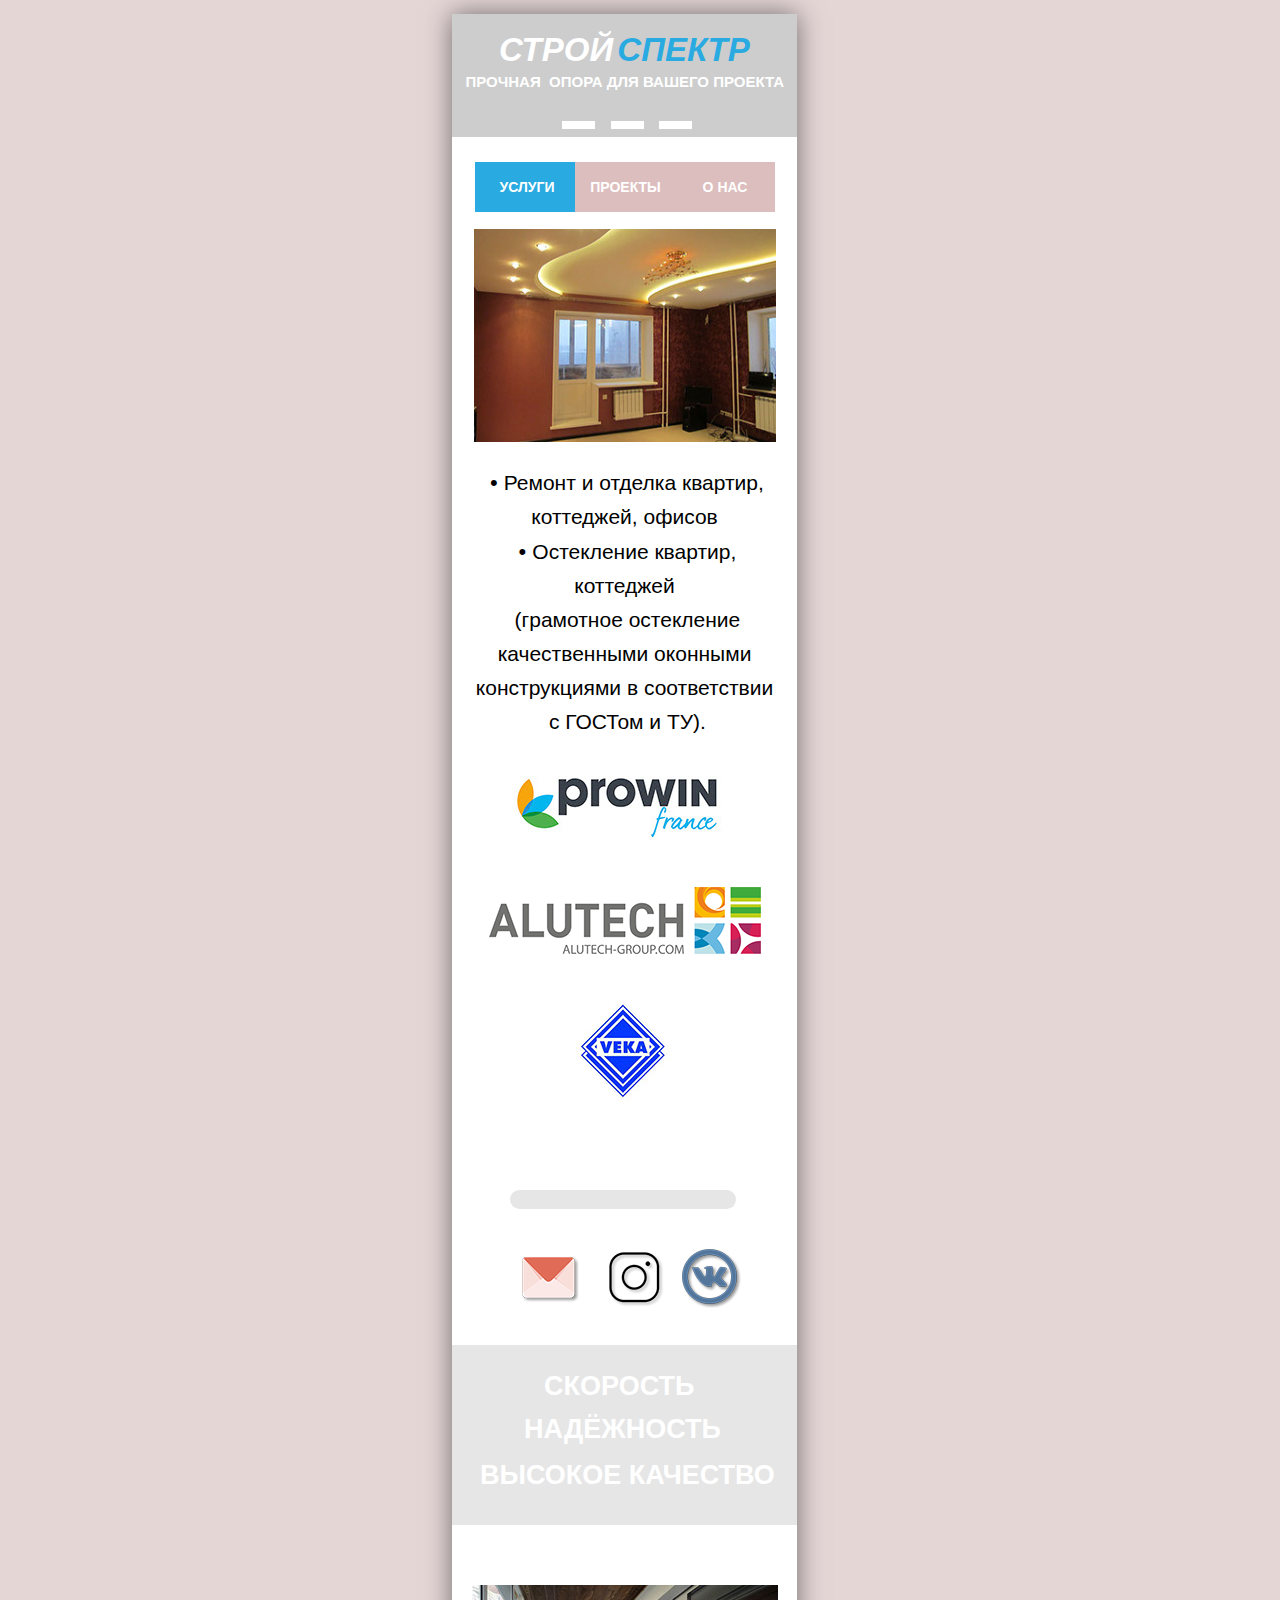
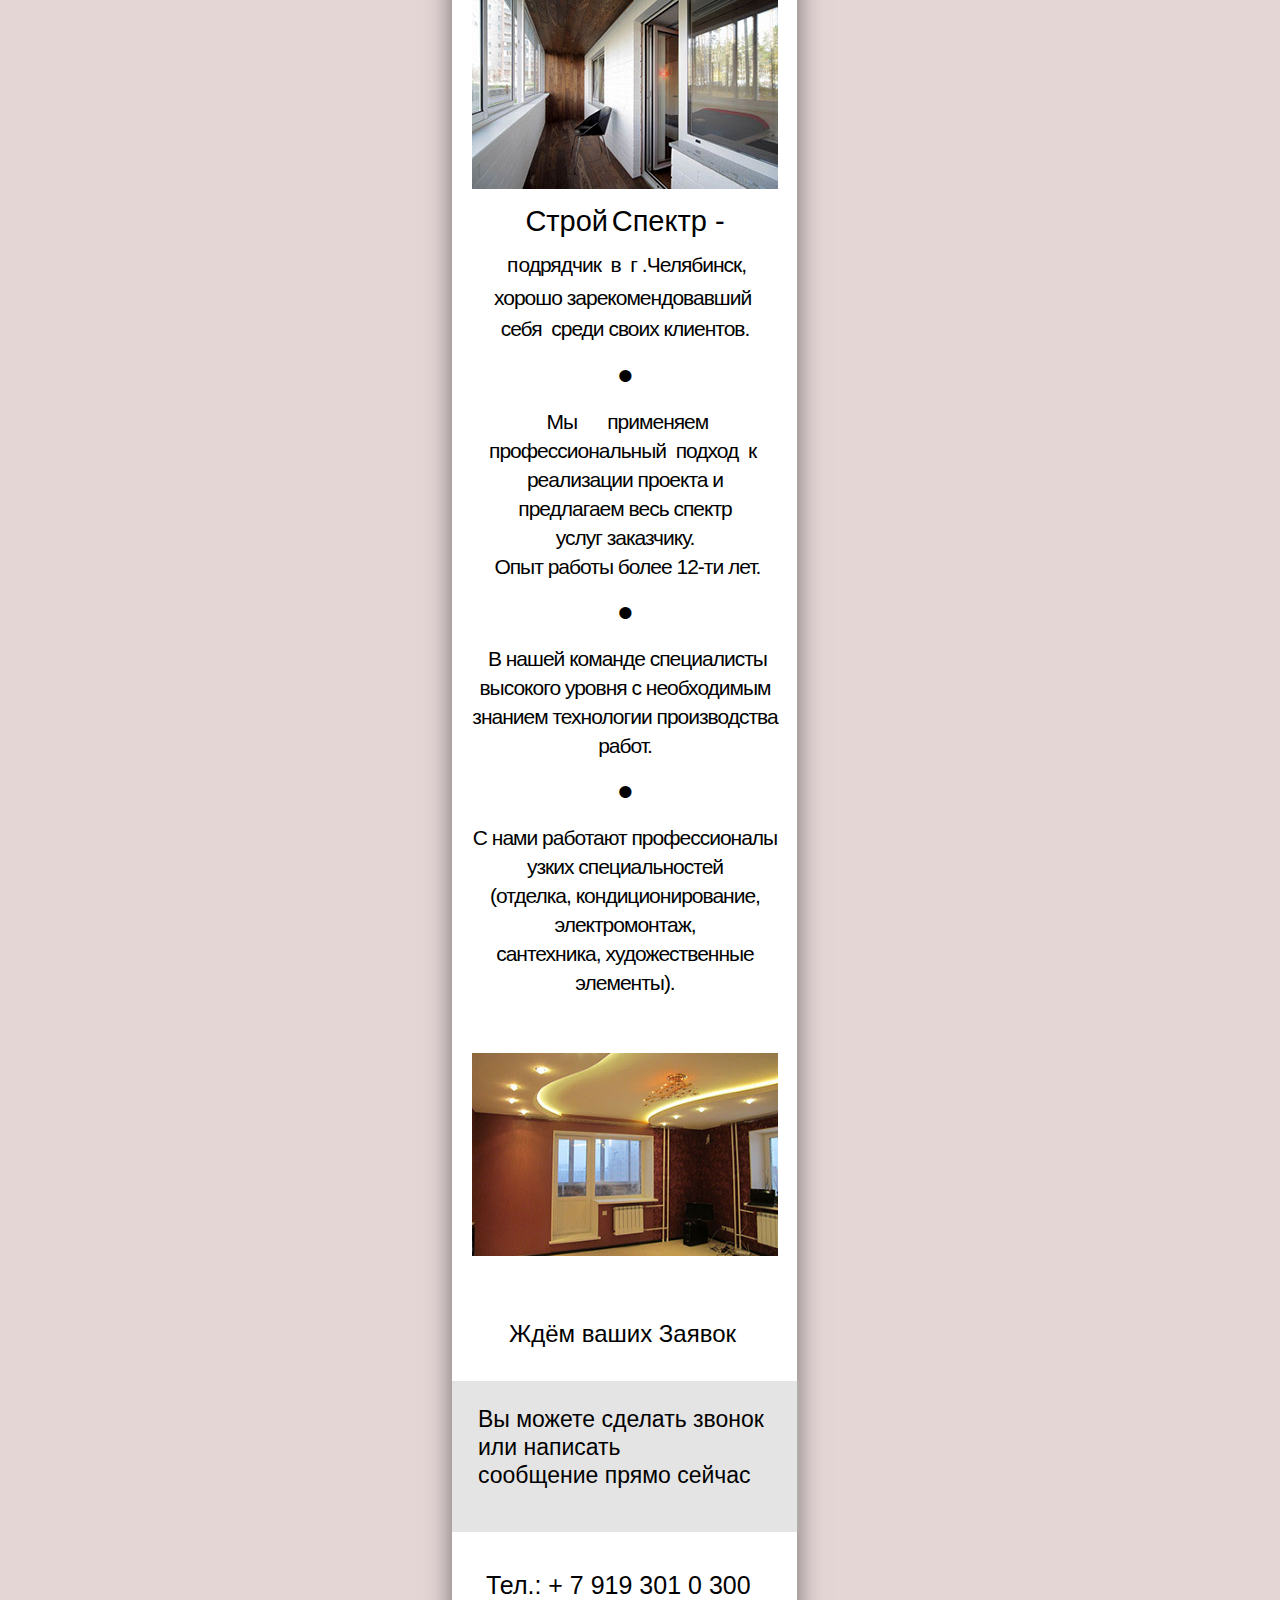
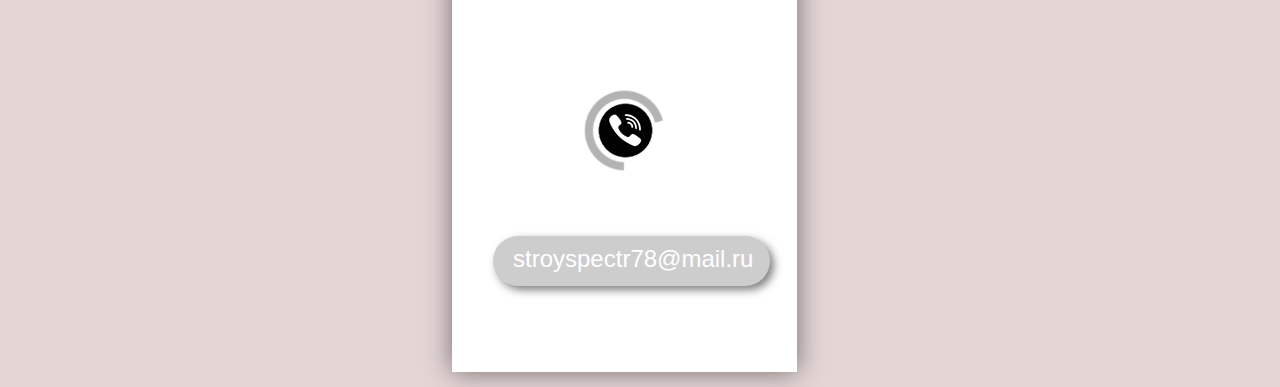
==== commit 24b53290: "commit" ====
--- a/phone/index.html
+++ b/phone/index.html
@@ -24,10 +24,10 @@
   <title>Ремонт квартир. Отделка квартир. Потолки Челябинск</title>
   <!-- CSS -->
   <link rel="stylesheet" type="text/css" href="../css/site_global.css?crc=444006867"/>
-  <link rel="stylesheet" type="text/css" href="css/index.css?crc=4147854272" id="pagesheet"/>
+  <link rel="stylesheet" type="text/css" href="css/index.css?crc=206403957" id="pagesheet"/>
   <!-- IE-only CSS -->
   <!--[if lt IE 9]>
-  <link rel="stylesheet" type="text/css" href="css/nomq_index.css?crc=4144708183" id="nomq_pagesheet"/>
+  <link rel="stylesheet" type="text/css" href="css/nomq_index.css?crc=294105881" id="nomq_pagesheet"/>
   <![endif]-->
     <!--custom head HTML-->
   <meta name="viewport" content="width=device-width,initial-scale=1, user-scalable=no"><style>
@@ -78,139 +78,58 @@
  <body>
 
   <div class="breakpoint active" id="bp_infinity" data-min-width="201"><!-- responsive breakpoint node -->
-   <div class="clearfix" id="page"><!-- group -->
+   <div class="clearfix borderbox" id="page"><!-- group -->
     <div class="shadow clearfix grpelem" id="u5679"><!-- column -->
      <div class="position_content" id="u5679_position_content">
       <div class="clearfix colelem" id="u25867"><!-- column -->
        <div class="position_content" id="u25867_position_content">
-        <div class="clearfix colelem shared_content" id="u25878-6" data-content-guid="u25878-6_content"><!-- content -->
+        <div class="clearfix colelem shared_content" id="u25878-6" data-sizePolicy="fixed" data-pintopage="page_fixedLeft" data-content-guid="u25878-6_content"><!-- content -->
          <h2>СТРОЙ<span id="u25878-2"> </span><span id="u25878-3">СПЕКТР</span></h2>
         </div>
         <div class="clearfix colelem" id="pu25875"><!-- group -->
-         <div class="grpelem shared_content" id="u25875" data-content-guid="u25875_content"><!-- content --></div>
-         <div class="grpelem shared_content" id="u25876" data-content-guid="u25876_content"><!-- content --></div>
-         <div class="grpelem shared_content" id="u25877" data-content-guid="u25877_content"><!-- content --></div>
-         <div class="size_fixed grpelem shared_content" id="u25880" data-content-guid="u25880_content"><!-- custom html -->
+         <div class="grpelem shared_content" id="u25875" data-sizePolicy="fixed" data-pintopage="page_fixedLeft" data-content-guid="u25875_content"><!-- content --></div>
+         <div class="grpelem shared_content" id="u25876" data-sizePolicy="fixed" data-pintopage="page_fixedLeft" data-content-guid="u25876_content"><!-- content --></div>
+         <div class="grpelem shared_content" id="u25877" data-sizePolicy="fixed" data-pintopage="page_fixedLeft" data-content-guid="u25877_content"><!-- content --></div>
+         <div class="size_fixed grpelem shared_content" id="u25880" data-sizePolicy="fixed" data-pintopage="page_fixedLeft" data-content-guid="u25880_content"><!-- custom html -->
           
 
          </div>
-         <div class="size_fixed grpelem shared_content" id="u25881" data-content-guid="u25881_content"><!-- custom html -->
+         <div class="size_fixed grpelem shared_content" id="u25881" data-sizePolicy="fixed" data-pintopage="page_fixedLeft" data-content-guid="u25881_content"><!-- custom html -->
           
 
          </div>
-         <div class="size_fixed grpelem shared_content" id="u25882" data-content-guid="u25882_content"><!-- custom html -->
+         <div class="size_fixed grpelem shared_content" id="u25882" data-sizePolicy="fixed" data-pintopage="page_fixedLeft" data-content-guid="u25882_content"><!-- custom html -->
           
 
          </div>
-         <div class="size_fixed grpelem shared_content" id="u25883" data-content-guid="u25883_content"><!-- custom html -->
-         </div>
-         <div class="clearfix grpelem shared_content" id="u25885-5" data-content-guid="u25885-5_content"><!-- content -->
+         <div class="size_fixed grpelem shared_content" id="u25883" data-sizePolicy="fixed" data-pintopage="page_fixedLeft" data-content-guid="u25883_content"><!-- custom html -->
+         </div>
+         <div class="clearfix grpelem shared_content" id="u25885-5" data-sizePolicy="fixed" data-pintopage="page_fixedLeft" data-content-guid="u25885-5_content"><!-- content -->
           <h3 id="u25885-3"><span id="u25885">&nbsp;</span><span id="u25885-2">ПРОЧНАЯ&nbsp; ОПОРА ДЛЯ ВАШЕГО ПРОЕКТА</span></h3>
          </div>
-         <div class="size_fixed grpelem shared_content" id="u25956" data-content-guid="u25956_content"><!-- custom html -->
+         <div class="size_fixed grpelem shared_content" id="u25956" data-sizePolicy="fixed" data-pintopage="page_fixedLeft" data-content-guid="u25956_content"><!-- custom html -->
           
             
          </div>
         </div>
        </div>
       </div>
-      <div class="PamphletWidget clearfix colelem" id="pamphletu25889"><!-- none box -->
-       <div class="ThumbGroup clearfix grpelem" id="u25917"><!-- none box -->
-        <div class="popup_anchor" id="u25920popup">
-         <div class="Thumb popup_element clearfix" id="u25920"><!-- group -->
-          <div class="clearfix grpelem shared_content" id="u25921-4" data-content-guid="u25921-4_content"><!-- content -->
-           <p>&nbsp;УСЛУГИ</p>
-          </div>
-         </div>
-        </div>
-        <div class="popup_anchor" id="u25922popup">
-         <div class="Thumb popup_element clearfix" id="u25922"><!-- group -->
-          <div class="clearfix grpelem shared_content" id="u25923-4" data-content-guid="u25923-4_content"><!-- content -->
-           <p>ПРОЕКТЫ</p>
-          </div>
-         </div>
-        </div>
-        <div class="popup_anchor" id="u25918popup">
-         <div class="Thumb popup_element clearfix" id="u25918"><!-- group -->
-          <div class="clearfix grpelem shared_content" id="u25919-4" data-content-guid="u25919-4_content"><!-- content -->
-           <p>О НАС</p>
-          </div>
-         </div>
-        </div>
-       </div>
-       <div class="popup_anchor" id="u25896popup">
-        <div class="ContainerGroup clearfix" id="u25896"><!-- stack box -->
-         <div class="Container clearfix grpelem" id="u25902"><!-- column -->
-          <div class="clearfix colelem" id="pu25903"><!-- group -->
-           <div class="grpelem shared_content" id="u25903" data-content-guid="u25903_content"><!-- content --></div>
-           <div class="clip_frame grpelem" id="u25907"><!-- image -->
-            <img class="block temp_no_img_src" id="u25907_img" data-orig-src="../images/2111062337089526_d238303x214.jpg?crc=4252297753" data-hidpi-src="../images/2111062337089526_d238303x214_2x.jpg?crc=4145204069" alt="РЕМОНТ КВАРТИР В ЧЕЛЯБИНСКЕ. Электромонтаж. Сантехнические работы. " title="РЕМОНТ КВАРТИР В ЧЕЛЯБИНСКЕ. электромонтажсантехнические работы " width="302" height="213" src="../images/blank.gif?crc=4208392903"/>
-           </div>
-          </div>
-          <div class="clearfix colelem shared_content" id="pu25904-14" data-content-guid="pu25904-14_content"><!-- group -->
-           <div class="clearfix grpelem" id="u25904-14"><!-- content -->
-            <h1 id="u25904-4"><span id="u25904">&nbsp;</span><span id="u25904-2">• </span><span id="u25904-3">Ремонт и отделка квартир, коттеджей, офисов</span></h1>
-            <h1 id="u25904-8"><span id="u25904-5">&nbsp;</span><span id="u25904-6">• </span><span id="u25904-7">Остекление квартир, коттеджей</span></h1>
-            <h1 id="u25904-10">&nbsp;(грамотное остекление качественными оконными конструкциями в соответствии</h1>
-            <h1 id="u25904-12">&nbsp;с ГОСТом и ТУ).</h1>
-           </div>
-           <div class="clip_frame grpelem" id="u25911"><!-- image -->
-            <img class="block temp_no_img_src" id="u25911_img" data-orig-src="../images/prowin_france_quadri.jpg?crc=217814521" data-hidpi-src="../images/prowin_france_quadri_2x.jpg?crc=4029162625" alt="" width="221" height="77" src="../images/blank.gif?crc=4208392903"/>
-           </div>
-           <div class="clip_frame grpelem" id="u25905"><!-- image -->
-            <img class="block temp_no_img_src" id="u25905_img" data-orig-src="../images/%d0%b0%d0%bb%d1%8e%d1%82%d0%b5%d1%85.png?crc=421617337" data-hidpi-src="../images/%d0%b0%d0%bb%d1%8e%d1%82%d0%b5%d1%85_2x.png?crc=490466893" alt="" width="272" height="67" src="../images/blank.gif?crc=4208392903"/>
-           </div>
-           <div class="clip_frame grpelem" id="u25909"><!-- image -->
-            <img class="block temp_no_img_src" id="u25909_img" data-orig-src="../images/profile-termopan-veka_14107351_1486991144.jpg?crc=373893658" data-hidpi-src="../images/profile-termopan-veka_14107351_1486991144_2x.jpg?crc=4109005751" alt="" width="174" height="174" src="../images/blank.gif?crc=4208392903"/>
-           </div>
-          </div>
-         </div>
-         <div class="Container invi clearfix grpelem" id="u25897"><!-- group -->
-          <div class="grpelem shared_content" id="u25900" data-content-guid="u25900_content"><!-- image --></div>
-          <div class="clip_frame grpelem" id="u25898"><!-- image -->
-           <img class="block temp_no_img_src" id="u25898_img" data-orig-src="../images/inreweretrg302x213.jpg?crc=3877916677" data-hidpi-src="../images/inreweretrg302x213_2x.jpg?crc=4034269979" alt="РЕМОНТ КВАРТИР В ЧЕЛЯБИНСКЕ. Электромонтаж. Сантехнические работы." title="РЕМОНТ КВАРТИР В ЧЕЛЯБИНСКЕ. Электромонтаж.Сантехнические работы." width="302" height="213" src="../images/blank.gif?crc=4208392903"/>
-          </div>
-         </div>
-         <div class="Container invi clearfix grpelem" id="u25913"><!-- column -->
-          <div class="clip_frame clearfix colelem" id="u25915"><!-- image -->
-           <img class="position_content temp_no_img_src" id="u25915_img" data-orig-src="../images/iqbgsbzol8q302x213.jpg?crc=193790714" data-hidpi-src="../images/iqbgsbzol8q302x213_2x.jpg?crc=4162529115" alt="РЕМОНТ КВАРТИР В ЧЕЛЯБИНСКЕ. Электромонтаж. Сантехнические работы." title="РЕМОНТ КВАРТИР В ЧЕЛЯБИНСКЕ. Электромонтаж.Сантехнические работы." width="302" height="213" src="../images/blank.gif?crc=4208392903"/>
-          </div>
-          <div class="clearfix colelem shared_content" id="u25914-38" data-content-guid="u25914-38_content"><!-- content -->
-           <h2 id="u25914">&nbsp;</h2>
-           <h2 id="u25914-7"><span id="u25914-2">&nbsp; С&nbsp; </span><span id="u25914-3">трой</span><span id="u25914-4"> </span><span id="u25914-5">Спектр</span><span id="u25914-6"></span></h2>
-           <h2 id="u25914-19"><span id="u25914-8">-&nbsp; подрядчик&nbsp; в&nbsp; г. </span><span id="u25914-9"> </span><span id="u25914-10">Челябинск, хорошо зарекомендовавший </span><span id="u25914-11"> </span><span id="u25914-12">себя </span><span id="u25914-13"> </span><span id="u25914-14">среди </span><span id="u25914-15"> </span><span id="u25914-16">своих</span><span id="u25914-17"> </span><span id="u25914-18"> клиентов.</span></h2>
-           <h2 id="u25914-20">&nbsp;</h2>
-           <h2 id="u25914-22">Мы применяем профессиональный</h2>
-           <h2 id="u25914-24">подход&nbsp; к&nbsp; реализации</h2>
-           <h2 id="u25914-26"><span id="u25914-25">проекта и предлагаем весь спектр услуг заказчику.</span></h2>
-           <h2 id="u25914-27">&nbsp;</h2>
-           <h2 id="u25914-29"><span id="u25914-28">Опыт работы более</span></h2>
-           <h2 id="u25914-31"><span id="u25914-30">12-ти лет. В нашей команде специалисты высокого уровня с необходимым знанием технологии производства работ.</span></h2>
-           <h2 id="u25914-32">&nbsp;</h2>
-           <h2 id="u25914-34"><span id="u25914-33">&nbsp;С нами работают профессионалы узких специальностей (отделка,</span></h2>
-           <h2 id="u25914-36"><span id="u25914-35">кондиционирование, электромонтаж, сантехника, художественные элементы).</span></h2>
-          </div>
-         </div>
-        </div>
-       </div>
-      </div>
-      <div class="rounded-corners colelem shared_content" id="u28421" data-content-guid="u28421_content"><!-- simple frame --></div>
       <div class="clearfix colelem" id="u25868"><!-- column -->
-       <div class="clearfix colelem shared_content" id="u25872-4" data-content-guid="u25872-4_content"><!-- content -->
+       <div class="clearfix colelem shared_content" id="u25872-4" data-sizePolicy="fixed" data-pintopage="page_fixedLeft" data-content-guid="u25872-4_content"><!-- content -->
         <p>СКОРОСТЬ</p>
        </div>
-       <div class="clearfix colelem shared_content" id="u25871-4" data-content-guid="u25871-4_content"><!-- content -->
+       <div class="clearfix colelem shared_content" id="u25871-4" data-sizePolicy="fixed" data-pintopage="page_fixedLeft" data-content-guid="u25871-4_content"><!-- content -->
         <p>НАДЁЖНОСТЬ</p>
        </div>
-       <div class="clearfix colelem shared_content" id="u25870-4" data-content-guid="u25870-4_content"><!-- content -->
+       <div class="clearfix colelem shared_content" id="u25870-4" data-sizePolicy="fixed" data-pintopage="page_fixedLeft" data-content-guid="u25870-4_content"><!-- content -->
         <p>ВЫСОКОЕ КАЧЕСТВО</p>
        </div>
       </div>
-      <div class="clip_frame colelem shared_content" id="u25886" data-content-guid="u25886_content"><!-- image -->
+      <div class="clip_frame colelem shared_content" id="u25886" data-sizePolicy="fixed" data-pintopage="page_fixedLeft" data-content-guid="u25886_content"><!-- image -->
        <img class="block temp_no_img_src" id="u25886_img" data-orig-src="../images/varianty-ofrmleniya-balkona-v-razlichnyh-stilyah-7306x204.jpg?crc=3806734280" data-hidpi-src="../images/varianty-ofrmleniya-balkona-v-razlichnyh-stilyah-7306x204_2x.jpg?crc=4040657492" alt="Ремонт квартир. РЕМОНТ КВАРТИР В ЧЕЛЯБИНСКЕ. Электромонтаж. Сантехнические работы." title="Ремонт квартир. РЕМОНТ КВАРТИР В ЧЕЛЯБИНСКЕ. Электромонтаж.Сантехнические работы." width="306" height="204" src="../images/blank.gif?crc=4208392903"/>
       </div>
       <div class="clearfix colelem" id="pu25888-37"><!-- group -->
-       <div class="clearfix grpelem shared_content" id="u25888-37" data-content-guid="u25888-37_content"><!-- content -->
+       <div class="clearfix grpelem shared_content" id="u25888-37" data-sizePolicy="fixed" data-pintopage="page_fixedLeft" data-content-guid="u25888-37_content"><!-- content -->
         <h2 id="u25888-4"><span id="u25888">Строй</span><span id="u25888-2"> </span><span id="u25888-3">Спектр -</span></h2>
         <h2 id="u25888-9"><span id="u25888-5">&nbsp;</span><span id="u25888-6">п</span><span id="u25888-7">одрядчик&nbsp; в&nbsp; г .Челябинск,&nbsp; хорошо зарекомендовавший&nbsp; себя&nbsp; среди своих клиентов. </span><span id="u25888-8"></span></h2>
         <h2 id="u25888-11"><span id="u25888-10">•</span></h2>
@@ -225,59 +144,140 @@
         <h2 id="u25888-33">(отделка, кондиционирование, электромонтаж,</h2>
         <h2 id="u25888-35">сантехника, художественные элементы).</h2>
        </div>
-       <div class="SlideShowWidget clearfix grpelem" id="slideshowu25924"><!-- none box -->
+       <div class="SlideShowWidget clearfix grpelem" id="slideshowu25924" data-sizePolicy="fixed" data-pintopage="page_fixedLeft"><!-- none box -->
         <div class="popup_anchor" id="u25929popup">
-         <div class="SlideShowContentPanel clearfix" id="u25929"><!-- stack box -->
-          <div class="SSSlide clip_frame grpelem" id="u25930"><!-- image -->
+         <div class="SlideShowContentPanel clearfix" id="u25929" data-sizePolicy="fixed" data-pintopage="page_fixedLeft"><!-- stack box -->
+          <div class="SSSlide clip_frame grpelem" id="u25930" data-sizePolicy="fixed" data-pintopage="page_fixedLeft"><!-- image -->
            <img class="block ImageInclude" id="u25930_img" data-src="../images/2111062337089526_d238306x203.jpg?crc=257417252" data-hidpi-src="../images/2111062337089526_d238306x203_2x.jpg?crc=325284255" src="../images/blank.gif?crc=4208392903" alt="Ремонт квартир. РЕМОНТ КВАРТИР В ЧЕЛЯБИНСКЕ. Электромонтаж. Сантехнические работы." title="Ремонт квартир. РЕМОНТ КВАРТИР В ЧЕЛЯБИНСКЕ. Электромонтаж.Сантехнические работы." data-width="306" data-height="203"/>
           </div>
-          <div class="SSSlide invi clip_frame grpelem" id="u26656"><!-- image -->
+          <div class="SSSlide invi clip_frame grpelem" id="u26656" data-sizePolicy="fixed" data-pintopage="page_fixedLeft"><!-- image -->
            <img class="block ImageInclude" id="u26656_img" data-src="../images/iqbgsbzol8q306x203.jpg?crc=477900674" data-hidpi-src="../images/iqbgsbzol8q306x203_2x.jpg?crc=4017724241" src="../images/blank.gif?crc=4208392903" alt="Ремонт квартир. РЕМОНТ КВАРТИР В ЧЕЛЯБИНСКЕ. Электромонтаж. Сантехнические работы." title="Ремонт квартир. РЕМОНТ КВАРТИР В ЧЕЛЯБИНСКЕ. Электромонтаж.Сантехнические работы." data-width="306" data-height="203"/>
           </div>
-          <div class="SSSlide invi clip_frame grpelem" id="u26693"><!-- image -->
+          <div class="SSSlide invi clip_frame grpelem" id="u26693" data-sizePolicy="fixed" data-pintopage="page_fixedLeft"><!-- image -->
            <img class="block ImageInclude" id="u26693_img" data-src="../images/rem2306x204.jpg?crc=460386511" data-hidpi-src="../images/rem2306x204_2x.jpg?crc=3998971157" src="../images/blank.gif?crc=4208392903" alt="" data-width="306" data-height="203"/>
           </div>
-          <div class="SSSlide invi clip_frame grpelem" id="u26730"><!-- image -->
+          <div class="SSSlide invi clip_frame grpelem" id="u26730" data-sizePolicy="fixed" data-pintopage="page_fixedLeft"><!-- image -->
            <img class="block ImageInclude" id="u26730_img" data-src="../images/varianty-ofrmleniya-balkona-v-razlichnyh-stilyah-7306x204.jpg?crc=3806734280" data-hidpi-src="../images/varianty-ofrmleniya-balkona-v-razlichnyh-stilyah-7306x204_2x.jpg?crc=4040657492" src="../images/blank.gif?crc=4208392903" alt="" data-width="306" data-height="203"/>
           </div>
-          <div class="SSSlide invi clip_frame grpelem" id="u26767"><!-- image -->
+          <div class="SSSlide invi clip_frame grpelem" id="u26767" data-sizePolicy="fixed" data-pintopage="page_fixedLeft"><!-- image -->
            <img class="block ImageInclude" id="u26767_img" data-src="../images/x_66c89582306x203.jpg?crc=3970834634" src="../images/blank.gif?crc=4208392903" alt="Ремонт квартир. РЕМОНТ КВАРТИР В ЧЕЛЯБИНСКЕ. Электромонтаж. Сантехнические работы." title="Ремонт квартир. РЕМОНТ КВАРТИР В ЧЕЛЯБИНСКЕ. Электромонтаж.Сантехнические работы." data-width="306" data-height="203"/>
           </div>
-          <div class="SSSlide invi clip_frame grpelem" id="u26804"><!-- image -->
+          <div class="SSSlide invi clip_frame grpelem" id="u26804" data-sizePolicy="fixed" data-pintopage="page_fixedLeft"><!-- image -->
            <img class="block ImageInclude" id="u26804_img" data-src="../images/%d0%b0%d1%81%d1%81%d0%b8%d1%80%d0%b8%d0%b8%d1%86-2306x203.jpg?crc=4016990319" data-hidpi-src="../images/%d0%b0%d1%81%d1%81%d0%b8%d1%80%d0%b8%d0%b8%d1%86-2306x203_2x.jpg?crc=3912871336" src="../images/blank.gif?crc=4208392903" alt="" data-width="306" data-height="203"/>
           </div>
          </div>
         </div>
        </div>
       </div>
-      <div class="clearfix colelem shared_content" id="u25879-4" data-content-guid="u25879-4_content"><!-- content -->
+      <div class="clearfix colelem shared_content" id="u25879-4" data-sizePolicy="fixed" data-pintopage="page_fixedLeft" data-content-guid="u25879-4_content"><!-- content -->
        <p>Ждём ваших Заявок</p>
       </div>
       <div class="clearfix colelem" id="pu25864"><!-- group -->
-       <div class="grpelem shared_content" id="u25864" data-content-guid="u25864_content"><!-- simple frame --></div>
-       <div class="clearfix grpelem shared_content" id="u25884-4" data-content-guid="u25884-4_content"><!-- content -->
+       <div class="grpelem shared_content" id="u25864" data-sizePolicy="fixed" data-pintopage="page_fixedLeft" data-content-guid="u25864_content"><!-- simple frame --></div>
+       <div class="clearfix grpelem shared_content" id="u25884-4" data-sizePolicy="fixed" data-pintopage="page_fixedLeft" data-content-guid="u25884-4_content"><!-- content -->
         <p><span id="u25884">Вы можете сделать звонок или написать&nbsp;&nbsp;&nbsp;&nbsp;&nbsp;&nbsp;&nbsp;&nbsp;&nbsp;&nbsp; сообщение прямо сейчас</span></p>
        </div>
       </div>
-      <div class="clearfix colelem shared_content" id="u25869-7" data-content-guid="u25869-7_content"><!-- content -->
+      <div class="clearfix colelem shared_content" id="u25869-7" data-sizePolicy="fixed" data-pintopage="page_fixedLeft" data-content-guid="u25869-7_content"><!-- content -->
        <p id="u25869-4"><span id="u25869">&nbsp;</span><span id="u25869-2">Тел.: + 7 919 301 0 300</span><span id="u25869-3"></span></p>
        <p id="u25869-5">&nbsp;</p>
       </div>
-      <div class="clip_frame colelem" id="u27441"><!-- image -->
+      <div class="clip_frame colelem" id="u27441" data-sizePolicy="fixed" data-pintopage="page_fixedLeft"><!-- image -->
        <img class="block temp_no_img_src" id="u27441_img" data-orig-src="../images/%d0%ba%d1%80%d1%83%d0%b6%d0%be%d0%ba%20%d1%81%d0%b5%d1%80%d0%b5%d0%bd%d1%8c%d0%ba%d0%b8%d0%b9%20.gif?crc=4119807781" data-hidpi-src="../images/%d0%ba%d1%80%d1%83%d0%b6%d0%be%d0%ba%20%d1%81%d0%b5%d1%80%d0%b5%d0%bd%d1%8c%d0%ba%d0%b8%d0%b9%20_2x.gif?crc=4119807781" alt="" width="145" height="109" src="../images/blank.gif?crc=4208392903"/>
       </div>
-      <a class="nonblock nontext shadow rounded-corners clearfix colelem shared_content" id="u25957-5" href="mailto:stroyspectr78@mail.ru" data-content-guid="u25957-5_content"><!-- content --><p>&nbsp;&nbsp; <span id="u25957-2">stroyspectr78@mail.ru</span></p></a>
+      <a class="nonblock nontext shadow rounded-corners clearfix colelem shared_content" id="u25957-5" href="mailto:stroyspectr78@mail.ru" data-sizePolicy="fixed" data-pintopage="page_fixedLeft" data-content-guid="u25957-5_content"><!-- content --><p>&nbsp;&nbsp; <span id="u25957-2">stroyspectr78@mail.ru</span></p></a>
      </div>
     </div>
-    <div class="grpelem shared_content" id="u27443" data-content-guid="u27443_content"><!-- state-based BG images --></div>
-    <div class="transition grpelem shared_content" id="u25946" data-content-guid="u25946_content"><!-- state-based BG images --></div>
-    <div class="transition grpelem shared_content" id="u25948" data-content-guid="u25948_content"><!-- state-based BG images --></div>
-    <div class="grpelem shared_content" id="u25950" data-content-guid="u25950_content"><!-- state-based BG images --></div>
-    <a class="nonblock nontext rounded-corners grpelem shared_content" id="u25952" href="https://vk.com/id549792077" data-content-guid="u25952_content"><!-- content --></a>
-    <a class="nonblock nontext rounded-corners grpelem shared_content" id="u25953" href="https://www.instagram.com/stroyspectr/" data-content-guid="u25953_content"><!-- content --></a>
-    <a class="nonblock nontext rounded-corners grpelem shared_content" id="u25955" href="mailto:stroyspectr78@mail.ru" data-content-guid="u25955_content"><!-- content --></a>
-    <a class="nonblock nontext rounded-corners grpelem shared_content" id="u27445" href="tel:+79193010300" data-content-guid="u27445_content"><!-- content --></a>
-    <div class="verticalspacer" data-offset-top="3525" data-content-above-spacer="3572" data-content-below-spacer="14"></div>
+    <div class="PamphletWidget clearfix allow_click_through grpelem" id="pamphletu25889" data-visibility="changed" style="visibility:hidden" data-sizePolicy="fluidWidth" data-pintopage="page_fixedLeft"><!-- none box -->
+     <div class="ThumbGroup clearfix colelem" data-col-pos="0" id="u25917" data-sizePolicy="fixed" data-pintopage="page_fixedLeft"><!-- none box -->
+      <div class="popup_anchor allow_click_through grpelem" data-col-pos="0" id="u25920popup">
+       <div class="Thumb popup_element clearfix" data-col-pos="0" id="u25920" data-sizePolicy="fixed" data-pintopage="page_fixedLeft"><!-- group -->
+        <div class="clearfix grpelem shared_content" id="u25921-4" data-sizePolicy="fixed" data-pintopage="page_fixedLeft" data-content-guid="u25921-4_content"><!-- content -->
+         <p>&nbsp;УСЛУГИ</p>
+        </div>
+       </div>
+      </div>
+      <div class="popup_anchor allow_click_through grpelem" data-col-pos="1" id="u25922popup">
+       <div class="Thumb popup_element clearfix" data-col-pos="1" id="u25922" data-sizePolicy="fixed" data-pintopage="page_fixedLeft"><!-- group -->
+        <div class="clearfix grpelem shared_content" id="u25923-4" data-sizePolicy="fixed" data-pintopage="page_fixedLeft" data-content-guid="u25923-4_content"><!-- content -->
+         <p>ПРОЕКТЫ</p>
+        </div>
+       </div>
+      </div>
+      <div class="popup_anchor allow_click_through grpelem" data-col-pos="2" id="u25918popup">
+       <div class="Thumb popup_element clearfix" data-col-pos="2" id="u25918" data-sizePolicy="fixed" data-pintopage="page_fixedLeft"><!-- group -->
+        <div class="clearfix grpelem shared_content" id="u25919-4" data-sizePolicy="fixed" data-pintopage="page_fixedLeft" data-content-guid="u25919-4_content"><!-- content -->
+         <p>О НАС</p>
+        </div>
+       </div>
+      </div>
+     </div>
+     <div class="popup_anchor allow_click_through colelem" data-col-pos="1" id="u25896popup">
+      <div class="ContainerGroup clearfix" data-col-pos="1" id="u25896" data-sizePolicy="fixed" data-pintopage="page_fluidx"><!-- stack box -->
+       <div class="Container clearfix grpelem" data-col-pos="0" id="u25902" data-sizePolicy="fixed" data-pintopage="page_fluidx"><!-- column -->
+        <div class="clearfix colelem" id="pu25903"><!-- group -->
+         <div class="grpelem shared_content" id="u25903" data-sizePolicy="fixed" data-pintopage="page_fixedLeft" data-content-guid="u25903_content"><!-- content --></div>
+         <div class="clip_frame grpelem" id="u25907" data-sizePolicy="fixed" data-pintopage="page_fixedLeft"><!-- image -->
+          <img class="block temp_no_img_src" id="u25907_img" data-orig-src="../images/2111062337089526_d238303x214.jpg?crc=4252297753" data-hidpi-src="../images/2111062337089526_d238303x214_2x.jpg?crc=4145204069" alt="РЕМОНТ КВАРТИР В ЧЕЛЯБИНСКЕ. Электромонтаж. Сантехнические работы. " title="РЕМОНТ КВАРТИР В ЧЕЛЯБИНСКЕ. электромонтажсантехнические работы " width="302" height="213" src="../images/blank.gif?crc=4208392903"/>
+         </div>
+        </div>
+        <div class="clearfix colelem" id="pu25904-14"><!-- group -->
+         <div class="clearfix grpelem shared_content" id="u25904-14" data-sizePolicy="fixed" data-pintopage="page_fixedLeft" data-content-guid="u25904-14_content"><!-- content -->
+          <h1 id="u25904-4"><span id="u25904">&nbsp;</span><span id="u25904-2">• </span><span id="u25904-3">Ремонт и отделка квартир, коттеджей, офисов</span></h1>
+          <h1 id="u25904-8"><span id="u25904-5">&nbsp;</span><span id="u25904-6">• </span><span id="u25904-7">Остекление квартир, коттеджей</span></h1>
+          <h1 id="u25904-10">&nbsp;(грамотное остекление качественными оконными конструкциями в соответствии</h1>
+          <h1 id="u25904-12">&nbsp;с ГОСТом и ТУ).</h1>
+         </div>
+         <div class="clip_frame grpelem shared_content" id="u25911" data-sizePolicy="fixed" data-pintopage="page_fixedLeft" data-content-guid="u25911_content"><!-- image -->
+          <img class="block temp_no_img_src" id="u25911_img" data-orig-src="../images/prowin_france_quadri.jpg?crc=217814521" data-hidpi-src="../images/prowin_france_quadri_2x.jpg?crc=4029162625" alt="" width="221" height="77" src="../images/blank.gif?crc=4208392903"/>
+         </div>
+         <div class="clip_frame grpelem shared_content" id="u25905" data-sizePolicy="fixed" data-pintopage="page_fixedLeft" data-content-guid="u25905_content"><!-- image -->
+          <img class="block temp_no_img_src" id="u25905_img" data-orig-src="../images/%d0%b0%d0%bb%d1%8e%d1%82%d0%b5%d1%85.png?crc=421617337" data-hidpi-src="../images/%d0%b0%d0%bb%d1%8e%d1%82%d0%b5%d1%85_2x.png?crc=490466893" alt="" width="272" height="67" src="../images/blank.gif?crc=4208392903"/>
+         </div>
+         <div class="clip_frame grpelem shared_content" id="u25909" data-sizePolicy="fixed" data-pintopage="page_fixedLeft" data-content-guid="u25909_content"><!-- image -->
+          <img class="block temp_no_img_src" id="u25909_img" data-orig-src="../images/profile-termopan-veka_14107351_1486991144.jpg?crc=373893658" data-hidpi-src="../images/profile-termopan-veka_14107351_1486991144_2x.jpg?crc=4109005751" alt="" width="174" height="174" src="../images/blank.gif?crc=4208392903"/>
+         </div>
+        </div>
+       </div>
+       <div class="Container invi clearfix grpelem" data-col-pos="1" id="u25897" data-sizePolicy="fixed" data-pintopage="page_fluidx"><!-- group -->
+        <div class="grpelem shared_content" id="u25900" data-sizePolicy="fixed" data-pintopage="page_fixedLeft" data-content-guid="u25900_content"><!-- image --></div>
+        <div class="clip_frame grpelem" id="u25898" data-sizePolicy="fixed" data-pintopage="page_fixedLeft"><!-- image -->
+         <img class="block temp_no_img_src" id="u25898_img" data-orig-src="../images/inreweretrg302x213.jpg?crc=3877916677" data-hidpi-src="../images/inreweretrg302x213_2x.jpg?crc=4034269979" alt="РЕМОНТ КВАРТИР В ЧЕЛЯБИНСКЕ. Электромонтаж. Сантехнические работы." title="РЕМОНТ КВАРТИР В ЧЕЛЯБИНСКЕ. Электромонтаж.Сантехнические работы." width="302" height="213" src="../images/blank.gif?crc=4208392903"/>
+        </div>
+       </div>
+       <div class="Container invi clearfix grpelem" data-col-pos="2" id="u25913" data-sizePolicy="fixed" data-pintopage="page_fluidx"><!-- column -->
+        <div class="clip_frame clearfix colelem" id="u25915" data-sizePolicy="fixed" data-pintopage="page_fixedLeft"><!-- image -->
+         <img class="position_content temp_no_img_src" id="u25915_img" data-orig-src="../images/iqbgsbzol8q302x213.jpg?crc=193790714" data-hidpi-src="../images/iqbgsbzol8q302x213_2x.jpg?crc=4162529115" alt="РЕМОНТ КВАРТИР В ЧЕЛЯБИНСКЕ. Электромонтаж. Сантехнические работы." title="РЕМОНТ КВАРТИР В ЧЕЛЯБИНСКЕ. Электромонтаж.Сантехнические работы." width="302" height="213" src="../images/blank.gif?crc=4208392903"/>
+        </div>
+        <div class="clearfix colelem shared_content" id="u25914-38" data-sizePolicy="fixed" data-pintopage="page_fixedLeft" data-content-guid="u25914-38_content"><!-- content -->
+         <h2 id="u25914">&nbsp;</h2>
+         <h2 id="u25914-7"><span id="u25914-2">&nbsp; С&nbsp; </span><span id="u25914-3">трой</span><span id="u25914-4"> </span><span id="u25914-5">Спектр</span><span id="u25914-6"></span></h2>
+         <h2 id="u25914-19"><span id="u25914-8">-&nbsp; подрядчик&nbsp; в&nbsp; г. </span><span id="u25914-9"> </span><span id="u25914-10">Челябинск, хорошо зарекомендовавший </span><span id="u25914-11"> </span><span id="u25914-12">себя </span><span id="u25914-13"> </span><span id="u25914-14">среди </span><span id="u25914-15"> </span><span id="u25914-16">своих</span><span id="u25914-17"> </span><span id="u25914-18"> клиентов.</span></h2>
+         <h2 id="u25914-20">&nbsp;</h2>
+         <h2 id="u25914-22">Мы применяем профессиональный</h2>
+         <h2 id="u25914-24">подход&nbsp; к&nbsp; реализации</h2>
+         <h2 id="u25914-26"><span id="u25914-25">проекта и предлагаем весь спектр услуг заказчику.</span></h2>
+         <h2 id="u25914-27">&nbsp;</h2>
+         <h2 id="u25914-29"><span id="u25914-28">Опыт работы более</span></h2>
+         <h2 id="u25914-31"><span id="u25914-30">12-ти лет. В нашей команде специалисты высокого уровня с необходимым знанием технологии производства работ.</span></h2>
+         <h2 id="u25914-32">&nbsp;</h2>
+         <h2 id="u25914-34"><span id="u25914-33">&nbsp;С нами работают профессионалы узких специальностей (отделка,</span></h2>
+         <h2 id="u25914-36"><span id="u25914-35">кондиционирование, электромонтаж, сантехника, художественные элементы).</span></h2>
+        </div>
+       </div>
+      </div>
+     </div>
+    </div>
+    <div class="grpelem shared_content" id="u27443" data-sizePolicy="fixed" data-pintopage="page_fixedLeft" data-content-guid="u27443_content"><!-- state-based BG images --></div>
+    <div class="rounded-corners grpelem shared_content" id="u28421" data-sizePolicy="fixed" data-pintopage="page_fixedLeft" data-content-guid="u28421_content"><!-- simple frame --></div>
+    <div class="transition grpelem shared_content" id="u25946" data-sizePolicy="fixed" data-pintopage="page_fixedLeft" data-content-guid="u25946_content"><!-- state-based BG images --></div>
+    <div class="transition grpelem shared_content" id="u25948" data-sizePolicy="fixed" data-pintopage="page_fixedLeft" data-content-guid="u25948_content"><!-- state-based BG images --></div>
+    <div class="grpelem shared_content" id="u25950" data-sizePolicy="fixed" data-pintopage="page_fixedLeft" data-content-guid="u25950_content"><!-- state-based BG images --></div>
+    <a class="nonblock nontext rounded-corners grpelem shared_content" id="u25952" href="https://vk.com/id549792077" data-sizePolicy="fixed" data-pintopage="page_fixedLeft" data-content-guid="u25952_content"><!-- content --></a>
+    <a class="nonblock nontext rounded-corners grpelem shared_content" id="u25953" href="https://www.instagram.com/stroyspectr/" data-sizePolicy="fixed" data-pintopage="page_fixedLeft" data-content-guid="u25953_content"><!-- content --></a>
+    <a class="nonblock nontext rounded-corners grpelem shared_content" id="u25955" href="mailto:stroyspectr78@mail.ru" data-sizePolicy="fixed" data-pintopage="page_fixedLeft" data-content-guid="u25955_content"><!-- content --></a>
+    <a class="nonblock nontext rounded-corners grpelem shared_content" id="u27445" href="tel:+79193010300" data-sizePolicy="fixed" data-pintopage="page_fixedLeft" data-content-guid="u27445_content"><!-- content --></a>
+    <div class="verticalspacer" data-offset-top="3525" data-content-above-spacer="3572" data-content-below-spacer="14" data-sizePolicy="fixed" data-pintopage="page_fixedLeft"></div>
    </div>
    <div class="preload_images">
     <img class="preload temp_no_img_src" data-orig-src="../images/u27443-r.png?crc=4044780827" alt="" src="../images/blank.gif?crc=4208392903"/>
@@ -329,7 +329,12 @@
                <img class="position_content temp_no_id temp_no_img_src" data-orig-src="../images/2111062337089526_d238292x221.jpg?crc=4021462818" data-hidpi-src="../images/2111062337089526_d238292x221_2x.jpg?crc=437279668" alt="РЕМОНТ КВАРТИР В ЧЕЛЯБИНСКЕ. Электромонтаж. Сантехнические работы. " title="РЕМОНТ КВАРТИР В ЧЕЛЯБИНСКЕ. электромонтажсантехнические работы " width="292" height="220" data-orig-id="u25907_img" src="../images/blank.gif?crc=4208392903"/>
               </div>
              </div>
-             <span class="clearfix colelem placeholder" data-placeholder-for="pu25904-14_content"><!-- placeholder node --></span>
+             <div class="clearfix colelem temp_no_id" data-orig-id="pu25904-14"><!-- group -->
+              <span class="clearfix grpelem placeholder" data-placeholder-for="u25904-14_content"><!-- placeholder node --></span>
+              <span class="clip_frame grpelem placeholder" data-placeholder-for="u25911_content"><!-- placeholder node --></span>
+              <span class="clip_frame grpelem placeholder" data-placeholder-for="u25905_content"><!-- placeholder node --></span>
+              <span class="clip_frame grpelem placeholder" data-placeholder-for="u25909_content"><!-- placeholder node --></span>
+             </div>
             </div>
             <div class="Container invi clearfix grpelem temp_no_id" data-orig-id="u25897"><!-- group -->
              <span class="grpelem placeholder" data-placeholder-for="u25900_content"><!-- placeholder node --></span>
@@ -465,11 +470,13 @@
 Muse.Utils.transformMarkupToFixBrowserProblemsPreInit();/* body */
 Muse.Utils.detectScreenResolution();/* HiDPI screens */
 Muse.Utils.prepHyperlinks(true);/* body */
+Muse.Utils.resizeHeight('.popup_anchor.allow_click_through');/* resize height */
 Muse.Utils.resizeHeight('.browser_width');/* resize height */
 Muse.Utils.requestAnimationFrame(function() { $('body').addClass('initialized'); });/* mark body as initialized */
 Muse.Utils.makeButtonsVisibleAfterSettingMinWidth();/* body */
-Muse.Utils.initWidget('#pamphletu25889', ['#bp_infinity', '#bp_200'], function(elem) { return new WebPro.Widget.ContentSlideShow(elem, {contentLayout_runtime:'stack',event:'click',deactivationEvent:'',autoPlay:false,displayInterval:3000,transitionStyle:'fading',transitionDuration:2000,hideAllContentsFirst:false,triggersOnTop:false,shuffle:false,enableSwipe:false,resumeAutoplay:true,resumeAutoplayInterval:3000,playOnce:false,autoActivate_runtime:false,isResponsive:false}); });/* #pamphletu25889 */
 Muse.Utils.initWidget('#slideshowu25924', ['#bp_infinity', '#bp_200'], function(elem) { var widget = new WebPro.Widget.ContentSlideShow(elem, {autoPlay:true,displayInterval:3100,slideLinkStopsSlideShow:false,transitionStyle:'fading',lightboxEnabled_runtime:false,shuffle:false,transitionDuration:2000,enableSwipe:true,elastic:'off',resumeAutoplay:true,resumeAutoplayInterval:1600,playOnce:false,autoActivate_runtime:true,isResponsive:false}); $(elem).data('widget', widget); return widget; });/* #slideshowu25924 */
+Muse.Utils.initWidget('#pamphletu25889', ['#bp_infinity'], function(elem) { return new WebPro.Widget.ContentSlideShow(elem, {contentLayout_runtime:'stack',event:'click',deactivationEvent:'',autoPlay:false,displayInterval:3000,transitionStyle:'fading',transitionDuration:2000,hideAllContentsFirst:false,triggersOnTop:false,shuffle:false,enableSwipe:false,resumeAutoplay:true,resumeAutoplayInterval:3000,playOnce:false,autoActivate_runtime:false,isResponsive:true}); });/* #pamphletu25889 */
+Muse.Utils.initWidget('#pamphletu25889', ['#bp_200'], function(elem) { return new WebPro.Widget.ContentSlideShow(elem, {contentLayout_runtime:'stack',event:'click',deactivationEvent:'',autoPlay:false,displayInterval:3000,transitionStyle:'fading',transitionDuration:2000,hideAllContentsFirst:false,triggersOnTop:false,shuffle:false,enableSwipe:false,resumeAutoplay:true,resumeAutoplayInterval:3000,playOnce:false,autoActivate_runtime:false,isResponsive:false}); });/* #pamphletu25889 */
 Muse.Utils.fullPage('#page');/* 100% height page */
 $( '.breakpoint' ).registerBreakpoint();/* Register breakpoints */
 Muse.Utils.transformMarkupToFixBrowserProblems();/* body */
--- a/phone/css/index.css
+++ b/phone/css/index.css
@@ -1 +1 @@
-.version.index{color:#0000F7;background-color:#3B3BC0;}.js body{visibility:hidden;}.js body.initialized{visibility:visible;}#page{z-index:1;background-color:transparent;border-width:0px;margin-right:auto;width:200px;margin-left:auto;background-image:none;border-color:#000000;}#u5679{z-index:2;background-color:#FFFFFF;box-shadow:0px 0px 25px rgba(0,0,0,0.5);position:relative;margin-right:-10000px;}#pamphletu25889{width:0.01px;position:relative;height:50px;}#u25917{margin-right:-10000px;height:50px;position:relative;}#u25920{background-color:#DDBEBE;position:absolute;border-width:0px;border-color:transparent;}#u25920:hover{background-color:#DDBEBE;opacity:1;filter:alpha(opacity=100);-ms-filter:"progid:DXImageTransform.Microsoft.Alpha(Opacity=100)";min-height:0px;margin:0px;}#u25920:active{background-color:#6B6B6B;opacity:0.55;filter:alpha(opacity=55.00000000000001);-ms-filter:"progid:DXImageTransform.Microsoft.Alpha(Opacity=55.00000000000001)";min-height:0px;margin:0px;}#u25921-4{color:#FFFFFF;background-color:transparent;line-height:20px;position:relative;font-family:Helvetica, Helvetica Neue, Arial, sans-serif;min-height:20px;margin-right:-10000px;width:62px;text-align:center;font-weight:bold;border-color:#DEDEDE;}#u25920:hover #u25921-4{margin-right:-10000px;min-height:20px;padding-bottom:0px;border-width:0px;margin-left:0px;width:62px;padding-top:0px;margin-bottom:0px;border-color:transparent;}#u25920:active #u25921-4{margin-right:-10000px;min-height:20px;padding-bottom:0px;border-width:0px;margin-left:0px;width:62px;padding-top:0px;margin-bottom:0px;border-color:transparent;}#u25920.PamphletThumbSelected #u25921-4{margin-right:-10000px;min-height:20px;padding-bottom:0px;border-width:0px;margin-left:0px;width:62px;padding-top:0px;margin-bottom:0px;border-color:transparent;}#u25920:hover #u25921-4 p{color:#6B6B6B;visibility:inherit;}#u25920:active #u25921-4 p{color:#FFFFFF;visibility:inherit;}#u25922{background-color:#DDBEBE;position:absolute;border-width:0px;border-color:transparent;}#u25922:hover{background-color:#DDBEBE;opacity:1;filter:alpha(opacity=100);-ms-filter:"progid:DXImageTransform.Microsoft.Alpha(Opacity=100)";min-height:0px;margin:0px;}#u25922:active{background-color:#6B6B6B;opacity:0.55;filter:alpha(opacity=55.00000000000001);-ms-filter:"progid:DXImageTransform.Microsoft.Alpha(Opacity=55.00000000000001)";min-height:0px;margin:0px;}#u25920.PamphletThumbSelected,#u25922.PamphletThumbSelected{border-width:0px;background-color:#29ABE2;opacity:1;border-color:transparent;filter:alpha(opacity=100);min-height:0px;-ms-filter:"progid:DXImageTransform.Microsoft.Alpha(Opacity=100)";margin:0px;}#u25923-4{color:#FFFFFF;background-color:transparent;line-height:20px;position:relative;font-family:Helvetica, Helvetica Neue, Arial, sans-serif;min-height:20px;margin-right:-10000px;width:95px;text-align:center;font-weight:bold;border-color:#DEDEDE;}#u25922:hover #u25923-4{margin-right:-10000px;min-height:20px;padding-bottom:0px;border-width:0px;margin-left:0px;width:95px;padding-top:0px;margin-bottom:0px;border-color:transparent;}#u25922:active #u25923-4{margin-right:-10000px;min-height:20px;padding-bottom:0px;border-width:0px;margin-left:0px;width:95px;padding-top:0px;margin-bottom:0px;border-color:transparent;}#u25922.PamphletThumbSelected #u25923-4{margin-right:-10000px;min-height:20px;padding-bottom:0px;border-width:0px;margin-left:0px;width:95px;padding-top:0px;margin-bottom:0px;border-color:transparent;}#u25922:hover #u25923-4 p{color:#6B6B6B;visibility:inherit;}#u25920.PamphletThumbSelected #u25921-4 p,#u25922:active #u25923-4 p{color:#FFFFFF;visibility:inherit;}#u25918{height:35px;background-color:#DDBEBE;position:absolute;border-width:0px;padding-bottom:15px;border-color:transparent;}#u25918:hover{background-color:#DDBEBE;opacity:1;filter:alpha(opacity=100);-ms-filter:"progid:DXImageTransform.Microsoft.Alpha(Opacity=100)";min-height:0px;height:35px;margin:0px;}#u25918:active{background-color:#6B6B6B;opacity:0.55;filter:alpha(opacity=55.00000000000001);-ms-filter:"progid:DXImageTransform.Microsoft.Alpha(Opacity=55.00000000000001)";min-height:0px;height:35px;margin:0px;}#u25918.PamphletThumbSelected{border-width:0px;background-color:#29ABE2;opacity:1;border-color:transparent;filter:alpha(opacity=100);min-height:0px;-ms-filter:"progid:DXImageTransform.Microsoft.Alpha(Opacity=100)";height:35px;margin:0px;}#u25919-4{color:#FFFFFF;background-color:transparent;line-height:20px;position:relative;font-family:Helvetica, Helvetica Neue, Arial, sans-serif;margin-top:15px;min-height:20px;margin-right:-10000px;width:62px;text-align:center;font-weight:bold;border-color:#DEDEDE;}#u25918:hover #u25919-4{min-height:20px;padding-bottom:0px;border-width:0px;width:62px;padding-top:0px;border-color:transparent;margin:15px -10000px 0px 0px;}#u25918:active #u25919-4{min-height:20px;padding-bottom:0px;border-width:0px;width:62px;padding-top:0px;border-color:transparent;margin:15px -10000px 0px 0px;}#u25918.PamphletThumbSelected #u25919-4{min-height:20px;padding-bottom:0px;border-width:0px;width:62px;padding-top:0px;border-color:transparent;margin:15px -10000px 0px 0px;}#u25918:hover #u25919-4 p{color:#6B6B6B;visibility:inherit;}#u25922.PamphletThumbSelected #u25923-4 p,#u25918:active #u25919-4 p{color:#FFFFFF;visibility:inherit;}#u25918.PamphletThumbSelected #u25919-4 p{color:#FFFFFF;font-weight:bold;visibility:inherit;}#u25896{position:absolute;background-color:transparent;}#u25903{margin-right:-10000px;position:relative;}#u25907{margin-right:-10000px;background-color:transparent;position:relative;}#u25904-14{color:#000000;background-color:transparent;min-height:518px;position:relative;margin-right:-10000px;font-family:Helvetica, Helvetica Neue, Arial, sans-serif;width:325px;text-align:center;}#u25904-4{font-size:17px;font-style:italic;line-height:0px;}#u25904{line-height:27px;}#u25904-2{font-size:22px;font-style:normal;line-height:35px;}#u25904-3{font-size:21px;font-style:normal;line-height:34px;}#u25904-8{font-size:21px;line-height:0px;}#u25904-6{font-size:22px;line-height:35px;}#u25904-5,#u25904-7{line-height:34px;}#u25904-10,#u25904-12{font-size:21px;line-height:34px;}#u25911{background-color:transparent;margin-top:303px;position:relative;margin-right:-10000px;width:221px;}#u25905{background-color:transparent;position:relative;margin-right:-10000px;width:272px;}#u25909{background-color:transparent;position:relative;margin-right:-10000px;width:174px;}#u25902,#u25897{margin-right:-10000px;background-color:transparent;border-color:transparent;position:relative;border-width:0px;}#u25900{margin-right:-10000px;left:2px;width:325px;background-color:transparent;position:relative;}#u25898{background-color:transparent;position:relative;margin-right:-10000px;width:302px;}#u25913{margin-right:-10000px;background-color:transparent;border-color:transparent;position:relative;border-width:0px;padding-right:19px;}#u25914-38{font-family:Helvetica, Helvetica Neue, Arial, sans-serif;min-height:743px;position:relative;background-color:transparent;}#u25914{font-size:16px;color:#FFFFFF;line-height:19px;font-weight:bold;}#u25914-7{font-size:21px;color:#000000;text-align:center;line-height:0px;}#u25914-2{font-size:29px;line-height:41px;letter-spacing:-5px;}#u25914-4{font-size:13px;line-height:18px;}#u25914-3,#u25914-5{font-size:29px;line-height:41px;}#u25914-6{line-height:29px;}#u25914-11,#u25914-13,#u25914-15,#u25914-17{letter-spacing:-3px;}#u25914-20{font-size:9px;color:#000000;font-style:italic;line-height:11px;text-align:center;}#u25914-22,#u25914-24{font-size:21px;color:#000000;line-height:29px;text-align:center;letter-spacing:-1px;}#u25914-19,#u25914-26,#u25914-27,#u25914-29,#u25914-31,#u25914-32,#u25914-34,#u25914-36{font-size:21px;color:#000000;line-height:29px;text-align:center;}#u25914-8,#u25914-10,#u25914-12,#u25914-14,#u25914-16,#u25914-18,#u25914-25,#u25914-28,#u25914-30,#u25914-33,#u25914-35{letter-spacing:-1px;}#u28421{background-color:#E6E6E6;position:relative;border-radius:43px;}#u25886{width:306px;background-color:transparent;position:relative;}#u25888-37{font-family:Helvetica, Helvetica Neue, Arial, sans-serif;background-color:transparent;position:relative;margin-right:-10000px;text-align:center;}#u25888-4{font-size:21px;color:#6B6B6B;font-style:italic;line-height:0px;}#u25888-2{font-size:13px;color:#000000;font-style:normal;line-height:18px;}#u25888,#u25888-3{font-size:29px;color:#000000;font-style:normal;line-height:41px;}#u25888-9{font-size:21px;color:#6B6B6B;line-height:0px;}#u25888-5{font-size:29px;color:#000000;line-height:41px;}#u25888-6{color:#000000;line-height:29px;}#u25888-7{color:#000000;line-height:29px;letter-spacing:-1px;}#u25888-8{font-size:23px;color:#000000;line-height:32px;letter-spacing:-1px;}#u25888-11{font-size:45px;color:#6B6B6B;font-style:italic;line-height:63px;}#u25888-10{color:#000000;font-style:normal;letter-spacing:-1px;}#u25888-15{letter-spacing:-31px;}#u25888-25,#u25888-29{font-size:45px;color:#000000;line-height:63px;letter-spacing:-1px;}#u25888-17,#u25888-19,#u25888-21,#u25888-23,#u25888-27,#u25888-31,#u25888-33,#u25888-35{font-size:21px;color:#000000;line-height:29px;letter-spacing:-1px;}#u25867{background-color:#CDCDCD;}#u5679_position_content,#u25867_position_content{width:100%;}#u25878-6{font-size:33px;color:#FFFFFF;background-color:transparent;min-height:49px;width:266px;position:relative;font-style:italic;line-height:40px;font-weight:bold;}#u25914-9,#u25888-13,#u25878-2{letter-spacing:-5px;}#u25878-3{color:#29ABE2;}#u25877,#u25875,#u25876{background-color:#FFFFFF;position:relative;width:33px;height:8px;}#u25868{background-color:#E6E6E6;}#u25870-4{color:#FFFFFF;background-color:transparent;min-height:47px;position:relative;font-size:27px;line-height:32px;font-weight:bold;}#u25871-4,#u25872-4{font-size:27px;color:#FFFFFF;background-color:transparent;position:relative;line-height:32px;font-weight:bold;}#u25882,#u25881{background-color:transparent;min-height:30px;position:relative;border-width:0px;margin-right:-10000px;width:60px;border-color:transparent;}#u25883{background-color:transparent;min-height:25px;position:relative;border-width:0px;margin-right:-10000px;border-color:transparent;}#u25885-5{font-size:16px;color:#FFFFFF;background-color:transparent;min-height:26px;position:relative;margin-right:-10000px;font-style:italic;line-height:19px;font-weight:bold;}#u25885-3{line-height:0px;}#u25885{line-height:19px;}#u25885-2{font-size:15px;font-style:normal;line-height:18px;}#u25946,#u25948{background-color:transparent;background-repeat:no-repeat;transition-timing-function:ease;vertical-align:top;-webkit-transition-timing-function:ease;position:relative;background-position:6px 6px;-webkit-transition-duration:1s;-webkit-transition-delay:0s;transition-delay:0s;margin-right:-10000px;transition-duration:1s;}#u25946:hover,#u25948:hover{background-position:0px 0px;background-color:transparent;-webkit-transition-duration:1s;background-repeat:no-repeat;-webkit-transition-delay:0s;transition-delay:0s;transition-timing-function:ease;-webkit-transition-timing-function:ease;transition-duration:1s;}#u25948:active{background-position:0px 0px;background-color:transparent;-webkit-transition-duration:1s;background-repeat:no-repeat;-webkit-transition-delay:0s;transition-delay:0s;transition-timing-function:ease;-webkit-transition-timing-function:ease;transition-duration:1s;}#u25952{background-color:transparent;position:relative;margin-right:-10000px;border-radius:50%;height:39px;}#u25953{background-color:transparent;position:relative;margin-right:-10000px;border-radius:50%;}#u25955{background-color:transparent;position:relative;margin-right:-10000px;border-radius:50%;}#u25880,#u25956{background-color:transparent;min-height:25px;position:relative;border-width:0px;margin-right:-10000px;width:50px;border-color:transparent;}#slideshowu25924{margin-right:-10000px;width:0.01px;height:287px;position:relative;}#u25929{height:287px;background-color:transparent;position:absolute;border-width:0px;border-color:transparent;}#u25930,#u26656,#u26693,#u26730,#u26767,#u26804{margin-right:-10000px;background-color:transparent;height:287px;position:relative;}#u26804_img{padding-bottom:43px;}.PamphletWidget .ThumbGroup .Thumb,.PamphletNextButton,.PamphletPrevButton,.PamphletCloseButton,.SSFirstButton,.SSPreviousButton,.SSNextButton,.SSLastButton,.SSSlideLink,.SSCloseButton{cursor:pointer;}.SSSlideLoading{background:url("../../images/loading.gif?crc=3815509949") no-repeat center center;}#u25915,#u27441{background-color:transparent;position:relative;}#u25950,#u27443{background-position:6px 6px;background-color:transparent;background-repeat:no-repeat;vertical-align:top;margin-right:-10000px;position:relative;}#u25950:hover,#u27443:hover{background-position:0px 0px;background-color:transparent;background-repeat:no-repeat;}#u27445{background-color:transparent;position:relative;margin-right:-10000px;border-radius:50%;}.ie #u25903,.ie #u25952,.ie #u25953,.ie #u25955,.ie #u27445{background-color:#FFFFFF;filter:alpha(opacity=1);opacity:0.01;-ms-filter:"progid:DXImageTransform.Microsoft.Alpha(Opacity=1)";}#u25879-4{color:#000000;background-color:transparent;position:relative;font-size:24px;line-height:29px;font-style:normal;}#pu25903,#pu25904-14,#pu25864{width:0.01px;}#u25864{background-color:#BBBBBB;opacity:0.4;filter:alpha(opacity=40);-ms-filter:"progid:DXImageTransform.Microsoft.Alpha(Opacity=40)";}#u25884-4{font-size:23px;color:#FF0000;background-color:transparent;position:relative;margin-right:-10000px;width:300px;text-align:left;line-height:28px;}#u25884{color:#000000;}#u25869-7{min-height:56px;position:relative;font-size:28px;background-color:transparent;}#u25869-4{font-style:italic;line-height:0px;}#u25869{font-size:25px;line-height:30px;}#u25869-2{font-size:25px;font-style:normal;line-height:30px;}#u25869-3{font-style:normal;line-height:34px;}#u25869-5{line-height:11px;}#u25957-5{background-color:#CDCDCD;min-height:50px;box-shadow:4px 4px 8px rgba(0,0,0,0.5);position:relative;font-size:24px;line-height:45px;border-radius:30px;}#u25957-2{color:#FFFFFF;}.html{background-color:#E5D6D6;}body{min-width:200px;position:relative;}@media (min-width: 201px), print{#muse_css_mq{background-color:#FFFFFF;}#bp_infinity.active{display:block;}#page{min-height:3525px;}#u5679{width:345px;margin-top:-33px;left:-72px;}#u5679_position_content{padding-bottom:86px;}#u25867{z-index:4;width:345px;position:relative;}#u25867_position_content{margin-bottom:-7px;padding-top:16px;}#u25878-6{z-index:28;margin-left:47px;}#pu25875{z-index:25;width:0.01px;margin-left:9px;margin-top:-7px;}#u25875{z-index:25;margin-right:-10000px;margin-top:49px;left:101px;}#u25876{z-index:26;margin-right:-10000px;margin-top:49px;left:150px;}#u25877{z-index:27;margin-right:-10000px;margin-top:49px;left:198px;}#u25880{z-index:38;margin-top:31px;left:35px;}#u25881{z-index:39;margin-top:27px;left:9px;}#u25882{z-index:40;margin-top:42px;left:261px;}#u25883{z-index:41;width:24px;margin-top:24px;left:309px;}#u25885-5{z-index:46;width:326px;}#u25956{z-index:212;margin-top:15px;left:266px;}#pamphletu25889{z-index:90;padding-bottom:978px;margin-top:25px;}#u25917{z-index:91;width:300px;left:22px;}#u25920{width:100px;height:35px;padding-bottom:15px;}#u25920:hover{width:100px;height:35px;}#u25920:active{width:100px;height:35px;}#u25921-4{z-index:93;margin-top:15px;left:19px;}#u25920:hover #u25921-4{margin-top:15px;}#u25920:active #u25921-4{margin-top:15px;}#u25922{width:100px;height:35px;padding-bottom:15px;left:100px;}#u25920.PamphletThumbSelected,#u25922:hover{width:100px;height:35px;}#u25922:active{width:100px;height:35px;}#u25922.PamphletThumbSelected{width:100px;height:35px;}#u25923-4{z-index:98;margin-top:15px;left:3px;}#u25920.PamphletThumbSelected #u25921-4,#u25922:hover #u25923-4{margin-top:15px;}#u25922:active #u25923-4{margin-top:15px;}#u25922.PamphletThumbSelected #u25923-4{margin-top:15px;}#u25918{width:100px;left:200px;}#u25918:hover{width:100px;}#u25918:active{width:100px;}#u25918.PamphletThumbSelected{width:100px;}#u25919-4{z-index:103;left:19px;}#u25896{width:342px;height:977px;top:51px;}#u25896popup{z-index:107;}#u25902{z-index:108;width:325px;height:916.7232804878131px;padding:9px 8px 51.2767195121869px 9px;}#pu25903{z-index:109;margin-left:12px;}#u25903{z-index:109;width:306px;height:224px;}#u25907{z-index:124;width:302px;margin-top:7px;}#pu25904-14{z-index:110;margin-top:19px;}#u25904-14{z-index:110;}#u25911{z-index:126;left:44px;}#u25905{z-index:128;margin-top:422px;left:27px;}#u25909{z-index:130;margin-top:499px;left:74px;}#u25897{z-index:132;width:342px;height:229px;padding-bottom:748px;}#u25900{z-index:133;}#u25898{z-index:135;margin-top:16px;left:21px;}#u25913{z-index:137;width:301px;height:959.5555555555884px;padding-left:22px;padding-top:17px;padding-bottom:0px;}#u25915{z-index:138;width:301px;}#u25915_img{margin-top:-1px;margin-right:-1px;}#u25914-38{z-index:140;width:301px;margin-top:5px;}#u28421{z-index:197;width:226px;height:19px;margin-left:58px;}#u25868{z-index:5;width:298px;margin-top:136px;position:relative;padding:25px 19px 19px 28px;}#u25872-4{z-index:21;width:155px;min-height:35px;margin-left:64px;}#u25871-4{z-index:17;width:200px;min-height:41px;margin-left:44px;margin-top:8px;}#u25870-4{z-index:13;width:298px;margin-top:5px;}#u25886{z-index:51;margin-left:20px;margin-top:60px;}#pu25888-37{z-index:53;width:0.01px;margin-left:20px;margin-top:12px;}#u25888-37{z-index:53;width:306px;min-height:856px;}#slideshowu25924{z-index:178;margin-top:810px;}#u25929{width:306px;}#u25929popup{z-index:179;}#u25930{z-index:180;width:306px;}#u26656{z-index:182;width:306px;}#u26693{z-index:184;width:306px;}#u26730{z-index:186;width:306px;}#u26767{z-index:188;width:306px;}#u25930_img,#u26656_img,#u26693_img,#u26730_img,#u26767_img{padding-top:42px;padding-bottom:42px;}#u26804{z-index:190;width:306px;}#u26804_img{padding-top:41px;}#u25879-4{z-index:34;width:239px;min-height:41px;margin-left:57px;margin-top:21px;}#pu25864{z-index:3;margin-top:21px;}#u25864{z-index:3;width:347px;height:151px;position:relative;margin-right:-10000px;}#u25884-4{z-index:42;min-height:120px;margin-top:24px;left:26px;}#u25869-7{z-index:6;width:289px;margin-left:27px;margin-top:36px;}#u27441{z-index:192;width:145px;margin-left:100px;margin-top:52px;}#u25957-5{z-index:213;width:277px;margin-left:41px;margin-top:51px;}#u27443{z-index:195;height:85px;width:85px;background-image:url("../../images/u27443.png?crc=50462182");margin-top:3241px;left:58px;}.hidpi #u27443{background-image:url("../../images/u27443_2x.png?crc=4211940861");background-size:73px 73px;}#u27443:hover{background-image:url("../../images/u27443-r.png?crc=4044780827");}.hidpi #u27443:hover{background-image:url("../../images/u27443-r_2x.png?crc=168477669");background-size:85px 85px;}#u25946{z-index:199;height:61px;width:67px;background-image:url("../../images/u25946.png?crc=84272928");margin-top:1200px;left:-10px;}.hidpi #u25946{background-image:url("../../images/u25946_2x.png?crc=3936309910");background-size:57px 51px;}#u25946:hover{background-image:url("../../images/u25946-r.png?crc=4200142264");}.hidpi #u25946:hover{background-image:url("../../images/u25946-r_2x.png?crc=3766863053");background-size:67px 61px;}#u25948{z-index:202;height:69px;width:69px;background-image:url("../../images/u25948.png?crc=200191548");margin-top:1195px;left:150px;}.hidpi #u25948{background-image:url("../../images/u25948_2x.png?crc=383327195");background-size:59px 59px;}#u25948:hover{background-image:url("../../images/u25948-r.png?crc=4113537867");}#u25948:active{background-image:url("../../images/u25948-m.png?crc=4113537867");}.hidpi #u25948:hover{background-image:url("../../images/u25948-r_2x.png?crc=358609331");background-size:69px 69px;}.hidpi #u25948:active{background-image:url("../../images/u25948-m_2x.png?crc=358609331");background-size:69px 69px;}#u25950{z-index:206;height:69px;width:69px;background-image:url("../../images/u25950.png?crc=3852036517");margin-top:1196px;left:75px;}.hidpi #u25950{background-image:url("../../images/u25950_2x.png?crc=4117337375");background-size:59px 59px;}#u25950:hover{background-image:url("../../images/u25950-r.png?crc=4153279688");}.hidpi #u25950:hover{background-image:url("../../images/u25950-r_2x.png?crc=252442963");background-size:69px 69px;}#u25952{z-index:208;width:39px;margin-top:1210px;left:168px;}#u25953{z-index:209;width:39px;height:35px;margin-top:1213px;left:90px;}#u25955{z-index:210;width:42px;height:28px;margin-top:1217px;left:3px;}#u27445{z-index:211;width:41px;height:41px;margin-top:3261px;left:79px;}.css_verticalspacer .verticalspacer{height:calc(100vh - 3586px);}body{padding-top:47px;padding-bottom:15px;}}@media (max-width: 200px){#muse_css_mq{background-color:#0000c8;}#bp_200.active{display:block;}#page{min-height:19.550000000044747px;padding-bottom:0px;}#page_position_content{margin-top:-18px;width:0.01px;}#pu5679{z-index:2;width:0.01px;margin-left:-77px;}#u5679{width:354px;padding-bottom:0px;}#u5679_position_content{padding-top:34px;padding-bottom:322px;}#u5405{z-index:4;width:50px;height:24px;background-color:#39B8DB;position:relative;}#u6029{z-index:5;width:158px;height:25px;background-color:#39B8DB;margin-top:14px;position:relative;}#u25877{z-index:30;margin-left:305px;margin-top:34px;}#ppamphletu25889{z-index:93;width:0.01px;margin-left:4px;margin-top:42px;}#pamphletu25889{z-index:93;padding-bottom:1013px;margin-right:-10000px;left:93px;}#u25917{z-index:94;width:360px;}#u25920{width:120px;height:32px;padding-bottom:18px;}#u25920:hover{width:120px;height:32px;}#u25920:active{width:120px;height:32px;}#u25921-4{z-index:96;margin-top:12px;left:14px;}#u25920:hover #u25921-4{margin-top:12px;}#u25920:active #u25921-4{margin-top:12px;}#u25922{width:120px;height:32px;padding-bottom:18px;left:120px;}#u25920.PamphletThumbSelected,#u25922:hover{width:120px;height:32px;}#u25922:active{width:120px;height:32px;}#u25922.PamphletThumbSelected{width:120px;height:32px;}#u25923-4{z-index:101;margin-top:12px;left:6px;}#u25920.PamphletThumbSelected #u25921-4,#u25922:hover #u25923-4{margin-top:12px;}#u25922:active #u25923-4{margin-top:12px;}#u25922.PamphletThumbSelected #u25923-4{margin-top:12px;}#u25918{width:120px;left:240px;}#u25918:hover{width:120px;}#u25918:active{width:120px;}#u25918.PamphletThumbSelected{width:120px;}#u25919-4{z-index:106;left:29px;}#u25896{width:360px;height:1021px;top:42px;}#u25896popup{z-index:110;}#u25902{z-index:111;width:355px;height:881.5720609756181px;padding:2px 3px 137.42793902438189px 2px;}#pu25903{z-index:112;}#u25903{z-index:112;width:325px;height:238px;}#u25907{z-index:127;width:331px;margin-top:14px;left:24px;}#u25907_img{margin-right:39px;margin-bottom:-8px;}#pu25904-14{z-index:113;margin-left:14px;margin-top:12px;}#u25904-14{z-index:113;}#u25911{z-index:129;left:38px;}#u25905{z-index:131;margin-top:390px;left:26px;}#u25909{z-index:133;margin-top:457px;left:75px;}#u25897{z-index:135;width:360px;height:243px;padding-bottom:778px;}#u25900{z-index:136;}#u25898{z-index:138;margin-top:14px;left:28px;}#u25898_img{padding-top:1px;padding-right:15px;padding-bottom:6px;}#u25913{z-index:140;width:328px;height:1001px;padding-left:13px;padding-top:20px;}#u25915{z-index:141;width:324px;}#u25915_img{margin-top:-19px;margin-right:-13px;margin-bottom:1px;}#u25914-38{z-index:143;width:324px;margin-left:4px;margin-top:15px;}#u28421{z-index:200;width:345px;height:23px;margin-right:-10000px;margin-top:980px;}#u25886{z-index:54;margin-left:129px;margin-top:739px;}#u20729{z-index:3;width:320px;background-color:#44B0E0;border-radius:50px 50px 50px 0px ;position:relative;margin-right:-10000px;margin-top:2421px;left:5px;}#u25888-37{z-index:56;width:304px;min-height:997px;margin-bottom:-186px;margin-top:-222px;left:120px;}#u25867{z-index:7;min-height:123px;}#u25867_align_to_page{margin-left:auto;margin-right:auto;position:relative;width:200px;}#u25867_position_content{padding-top:12px;padding-bottom:12px;}#u25878-6{z-index:31;left:67px;}#pu25882{z-index:43;width:0.01px;left:25px;margin-top:12px;position:relative;}#u25882{z-index:43;}#u25880{z-index:41;left:89px;}#u25875{z-index:28;left:131px;}#u25876{z-index:29;left:179px;top:-8px;margin-bottom:-8px;}#u25867-bw{z-index:7;min-height:123px;margin-top:28px;}#u25868{z-index:8;height:180px;}#u25868-bw{z-index:8;margin-top:1766px;height:180px;}#u25870-4{z-index:16;width:302px;margin-right:-10000px;margin-top:1880px;left:131px;}#u25871-4{z-index:20;width:209px;min-height:47px;margin-right:-10000px;margin-top:1833px;left:177px;}#u25872-4{z-index:24;width:161px;min-height:48px;margin-right:-10000px;margin-top:1785px;left:201px;}#u25881{z-index:42;margin-top:95px;left:256px;}#u25883{z-index:44;width:100px;margin-top:106px;left:332px;}#u25885-5{z-index:49;width:342px;margin-top:90px;left:102px;}#u25946{z-index:202;height:94px;width:104px;background-image:url("../../images/u259462.png?crc=3895868138");margin-top:1585px;left:222px;}.hidpi #u25946{background-image:url("../../images/u25946_2x2.png?crc=140532904");background-size:94px 84px;}#u25946:hover{background-image:url("../../images/u25946-r2.png?crc=491960626");}.hidpi #u25946:hover{background-image:url("../../images/u25946-r_2x2.png?crc=3830413134");background-size:104px 94px;}#u25948{z-index:205;height:107px;width:107px;background-image:url("../../images/u259482.png?crc=3854535542");margin-top:1353px;left:220px;}.hidpi #u25948{background-image:url("../../images/u25948_2x2.png?crc=4012762504");background-size:97px 97px;}#u25948:hover{background-image:url("../../images/u25948-r2.png?crc=3939867825");}#u25948:active{background-image:url("../../images/u25948-m2.png?crc=3939867825");}.hidpi #u25948:hover{background-image:url("../../images/u25948-r_2x2.png?crc=3842997324");background-size:107px 107px;}.hidpi #u25948:active{background-image:url("../../images/u25948-m_2x2.png?crc=3842997324");background-size:107px 107px;}#u25950{z-index:209;height:106px;width:106px;background-image:url("../../images/u259502.png?crc=409082180");margin-top:1469px;left:221px;}.hidpi #u25950{background-image:url("../../images/u25950_2x2.png?crc=172611011");background-size:96px 96px;}#u25950:hover{background-image:url("../../images/u25950-r2.png?crc=477860890");}.hidpi #u25950:hover{background-image:url("../../images/u25950-r_2x2.png?crc=376799914");background-size:106px 106px;}#u25952{z-index:211;width:41px;margin-top:1388px;left:253px;}#u25953{z-index:212;width:42px;height:45px;margin-top:1498px;left:252px;}#u25955{z-index:213;width:49px;height:41px;margin-top:1612px;left:249px;}#u25956{z-index:215;margin-top:101px;left:132px;}#pslideshowu25924{z-index:181;width:0.01px;margin-left:14px;margin-top:160px;}#slideshowu25924{z-index:181;left:70px;}#u25929{width:284px;}#u25929popup{z-index:182;}#u25930{z-index:183;width:284px;}#u26656{z-index:185;width:284px;}#u26693{z-index:187;width:284px;}#u26730{z-index:189;width:284px;}#u26693_img,#u26730_img{padding-top:49px;padding-bottom:49px;}#u26767{z-index:191;width:284px;}#u25930_img,#u26656_img,#u26767_img{padding-top:37px;padding-bottom:37px;}#u26804{z-index:193;width:284px;}#u26804_img{padding-top:43px;}#u27441{z-index:195;width:186px;margin-right:-10000px;margin-top:101px;}#u27443{z-index:198;height:106px;width:106px;background-image:url("../../images/u274432.png?crc=3976514857");margin-top:118px;left:40px;}.hidpi #u27443{background-image:url("../../images/u27443_2x2.png?crc=51145537");background-size:94px 94px;}#u27443:hover{background-image:url("../../images/u27443-r2.png?crc=187357327");}.hidpi #u27443:hover{background-image:url("../../images/u27443-r_2x2.png?crc=4039920508");background-size:106px 106px;}#u27445{z-index:214;width:37px;height:39px;margin-top:151px;left:74px;}#u25879-4{z-index:37;width:340px;min-height:68px;margin-left:35px;margin-top:83px;}#pu25864{z-index:6;margin-top:47px;}#u25864,#u25864-bw{z-index:6;height:186px;}#u25884-4{z-index:45;min-height:187px;margin-top:12px;left:41px;}#u25869-7{z-index:9;width:326px;margin-left:42px;margin-top:34px;}#u25957-5{z-index:216;width:341px;margin-left:29px;margin-top:257px;}.css_verticalspacer .verticalspacer{height:calc(100vh - 4233px);}body{overflow-x:hidden;}}+.version.index{color:#00000C;background-color:#4D7975;}.js body{visibility:hidden;}.js body.initialized{visibility:visible;}#page{border-width:0px;border-color:#000000;background-color:transparent;margin-right:auto;margin-left:auto;z-index:1;background-image:none;}#u5679{background-color:#FFFFFF;position:relative;box-shadow:0px 0px 25px rgba(0,0,0,0.5);margin-right:-10000px;z-index:2;}#u25917{height:50px;position:relative;}#u25920{border-width:0px;background-color:#DDBEBE;position:absolute;border-color:transparent;}#u25920:hover{-ms-filter:"progid:DXImageTransform.Microsoft.Alpha(Opacity=100)";background-color:#DDBEBE;opacity:1;filter:alpha(opacity=100);min-height:0px;margin:0px;}#u25920:active{-ms-filter:"progid:DXImageTransform.Microsoft.Alpha(Opacity=55.00000000000001)";background-color:#6B6B6B;opacity:0.55;filter:alpha(opacity=55.00000000000001);min-height:0px;margin:0px;}#u25921-4{color:#FFFFFF;border-color:#DEDEDE;margin-right:-10000px;position:relative;line-height:20px;background-color:transparent;min-height:20px;font-family:Helvetica, Helvetica Neue, Arial, sans-serif;font-weight:bold;text-align:center;width:62px;}#u25920:hover #u25921-4{border-width:0px;border-color:transparent;width:62px;margin-left:0px;min-height:20px;padding-bottom:0px;padding-top:0px;margin-bottom:0px;margin-right:-10000px;}#u25920:active #u25921-4{border-width:0px;border-color:transparent;width:62px;margin-left:0px;min-height:20px;padding-bottom:0px;padding-top:0px;margin-bottom:0px;margin-right:-10000px;}#u25920.PamphletThumbSelected #u25921-4{border-width:0px;border-color:transparent;width:62px;margin-left:0px;min-height:20px;padding-bottom:0px;padding-top:0px;margin-bottom:0px;margin-right:-10000px;}#u25920:hover #u25921-4 p{color:#6B6B6B;visibility:inherit;}#u25920:active #u25921-4 p{color:#FFFFFF;visibility:inherit;}#u25922{border-width:0px;background-color:#DDBEBE;position:absolute;border-color:transparent;}#u25922:hover{-ms-filter:"progid:DXImageTransform.Microsoft.Alpha(Opacity=100)";background-color:#DDBEBE;opacity:1;filter:alpha(opacity=100);min-height:0px;margin:0px;}#u25922:active{-ms-filter:"progid:DXImageTransform.Microsoft.Alpha(Opacity=55.00000000000001)";background-color:#6B6B6B;opacity:0.55;filter:alpha(opacity=55.00000000000001);min-height:0px;margin:0px;}#u25920.PamphletThumbSelected,#u25922.PamphletThumbSelected{opacity:1;border-color:transparent;background-color:#29ABE2;filter:alpha(opacity=100);border-width:0px;-ms-filter:"progid:DXImageTransform.Microsoft.Alpha(Opacity=100)";min-height:0px;margin:0px;}#u25923-4{color:#FFFFFF;border-color:#DEDEDE;margin-right:-10000px;position:relative;line-height:20px;background-color:transparent;min-height:20px;font-family:Helvetica, Helvetica Neue, Arial, sans-serif;font-weight:bold;text-align:center;width:95px;}#u25922:hover #u25923-4{border-width:0px;border-color:transparent;width:95px;margin-left:0px;min-height:20px;padding-bottom:0px;padding-top:0px;margin-bottom:0px;margin-right:-10000px;}#u25922:active #u25923-4{border-width:0px;border-color:transparent;width:95px;margin-left:0px;min-height:20px;padding-bottom:0px;padding-top:0px;margin-bottom:0px;margin-right:-10000px;}#u25922.PamphletThumbSelected #u25923-4{border-width:0px;border-color:transparent;width:95px;margin-left:0px;min-height:20px;padding-bottom:0px;padding-top:0px;margin-bottom:0px;margin-right:-10000px;}#u25922:hover #u25923-4 p{color:#6B6B6B;visibility:inherit;}#u25920.PamphletThumbSelected #u25921-4 p,#u25922:active #u25923-4 p{color:#FFFFFF;visibility:inherit;}#u25918{border-width:0px;height:35px;background-color:#DDBEBE;position:absolute;border-color:transparent;padding-bottom:15px;}#u25918:hover{-ms-filter:"progid:DXImageTransform.Microsoft.Alpha(Opacity=100)";height:35px;background-color:#DDBEBE;opacity:1;filter:alpha(opacity=100);min-height:0px;margin:0px;}#u25918:active{-ms-filter:"progid:DXImageTransform.Microsoft.Alpha(Opacity=55.00000000000001)";height:35px;background-color:#6B6B6B;opacity:0.55;filter:alpha(opacity=55.00000000000001);min-height:0px;margin:0px;}#u25918.PamphletThumbSelected{opacity:1;border-color:transparent;background-color:#29ABE2;height:35px;filter:alpha(opacity=100);border-width:0px;-ms-filter:"progid:DXImageTransform.Microsoft.Alpha(Opacity=100)";min-height:0px;margin:0px;}#u25919-4{color:#FFFFFF;border-color:#DEDEDE;margin-right:-10000px;position:relative;line-height:20px;margin-top:15px;background-color:transparent;min-height:20px;font-family:Helvetica, Helvetica Neue, Arial, sans-serif;font-weight:bold;text-align:center;width:62px;}#u25918:hover #u25919-4{border-width:0px;border-color:transparent;width:62px;min-height:20px;padding-bottom:0px;padding-top:0px;margin:15px -10000px 0px 0px;}#u25918:active #u25919-4{border-width:0px;border-color:transparent;width:62px;min-height:20px;padding-bottom:0px;padding-top:0px;margin:15px -10000px 0px 0px;}#u25918.PamphletThumbSelected #u25919-4{border-width:0px;border-color:transparent;width:62px;min-height:20px;padding-bottom:0px;padding-top:0px;margin:15px -10000px 0px 0px;}#u25918:hover #u25919-4 p{color:#6B6B6B;visibility:inherit;}#u25922.PamphletThumbSelected #u25923-4 p,#u25918:active #u25919-4 p{color:#FFFFFF;visibility:inherit;}#u25918.PamphletThumbSelected #u25919-4 p{color:#FFFFFF;visibility:inherit;font-weight:bold;}#u25896{background-color:transparent;position:absolute;}#pamphletu25889,#u25903{position:relative;margin-right:-10000px;}#u25907{background-color:transparent;margin-right:-10000px;position:relative;}#u25904-14{color:#000000;text-align:center;background-color:transparent;font-family:Helvetica, Helvetica Neue, Arial, sans-serif;margin-right:-10000px;min-height:518px;width:325px;position:relative;}#u25904-4{font-size:17px;font-style:italic;line-height:0px;}#u25904{line-height:27px;}#u25904-2{font-size:22px;font-style:normal;line-height:35px;}#u25904-3{font-size:21px;font-style:normal;line-height:34px;}#u25904-8{font-size:21px;line-height:0px;}#u25904-6{font-size:22px;line-height:35px;}#u25904-5,#u25904-7{line-height:34px;}#u25904-10,#u25904-12{font-size:21px;line-height:34px;}#u25911{background-color:transparent;margin-right:-10000px;position:relative;margin-top:303px;width:221px;}#u25905{background-color:transparent;margin-right:-10000px;position:relative;width:272px;}#u25909{background-color:transparent;margin-right:-10000px;position:relative;width:174px;}#u25900{left:2px;background-color:transparent;width:325px;margin-right:-10000px;position:relative;}#u25898{background-color:transparent;margin-right:-10000px;position:relative;width:302px;}#u25902,#u25897,#u25913{border-width:0px;border-color:transparent;margin-right:-10000px;position:relative;background-color:transparent;}#u25914-38{font-family:Helvetica, Helvetica Neue, Arial, sans-serif;background-color:transparent;min-height:743px;position:relative;}#u25914{font-size:16px;line-height:19px;color:#FFFFFF;font-weight:bold;}#u25914-7{font-size:21px;color:#000000;line-height:0px;text-align:center;}#u25914-2{font-size:29px;line-height:41px;letter-spacing:-5px;}#u25914-4{font-size:13px;line-height:18px;}#u25914-3,#u25914-5{font-size:29px;line-height:41px;}#u25914-6{line-height:29px;}#u25914-11,#u25914-13,#u25914-15,#u25914-17{letter-spacing:-3px;}#u25914-20{font-size:9px;line-height:11px;color:#000000;text-align:center;font-style:italic;}#u25914-22,#u25914-24{font-size:21px;line-height:29px;color:#000000;text-align:center;letter-spacing:-1px;}#u25914-19,#u25914-26,#u25914-27,#u25914-29,#u25914-31,#u25914-32,#u25914-34,#u25914-36{font-size:21px;line-height:29px;color:#000000;text-align:center;}#u25914-8,#u25914-10,#u25914-12,#u25914-14,#u25914-16,#u25914-18,#u25914-25,#u25914-28,#u25914-30,#u25914-33,#u25914-35{letter-spacing:-1px;}#u28421{margin-right:-10000px;background-color:#E6E6E6;position:relative;border-radius:43px;}#u25886{background-color:transparent;width:306px;position:relative;}#u25888-37{margin-right:-10000px;text-align:center;font-family:Helvetica, Helvetica Neue, Arial, sans-serif;background-color:transparent;position:relative;}#u25888-4{font-size:21px;color:#6B6B6B;font-style:italic;line-height:0px;}#u25888-2{font-size:13px;color:#000000;font-style:normal;line-height:18px;}#u25888,#u25888-3{font-size:29px;color:#000000;font-style:normal;line-height:41px;}#u25888-9{font-size:21px;color:#6B6B6B;line-height:0px;}#u25888-5{font-size:29px;color:#000000;line-height:41px;}#u25888-6{color:#000000;line-height:29px;}#u25888-7{color:#000000;line-height:29px;letter-spacing:-1px;}#u25888-8{font-size:23px;color:#000000;line-height:32px;letter-spacing:-1px;}#u25888-11{font-size:45px;line-height:63px;color:#6B6B6B;font-style:italic;}#u25888-10{color:#000000;font-style:normal;letter-spacing:-1px;}#u25888-15{letter-spacing:-31px;}#u25888-25,#u25888-29{font-size:45px;line-height:63px;color:#000000;letter-spacing:-1px;}#u25888-17,#u25888-19,#u25888-21,#u25888-23,#u25888-27,#u25888-31,#u25888-33,#u25888-35{font-size:21px;line-height:29px;color:#000000;letter-spacing:-1px;}#u25867{background-color:#CDCDCD;}#u5679_position_content,#u25867_position_content{width:100%;}#u25878-6{font-size:33px;color:#FFFFFF;min-height:49px;background-color:transparent;font-weight:bold;font-style:italic;line-height:40px;width:266px;position:relative;}#u25914-9,#u25888-13,#u25878-2{letter-spacing:-5px;}#u25878-3{color:#29ABE2;}#u25877,#u25875,#u25876{background-color:#FFFFFF;height:8px;position:relative;width:33px;}#u25868{background-color:#E6E6E6;}#u25870-4{font-size:27px;color:#FFFFFF;min-height:47px;background-color:transparent;font-weight:bold;line-height:32px;position:relative;}#u25871-4,#u25872-4{font-size:27px;color:#FFFFFF;background-color:transparent;font-weight:bold;line-height:32px;position:relative;}#u25882,#u25881{border-width:0px;margin-right:-10000px;border-color:transparent;min-height:30px;background-color:transparent;position:relative;width:60px;}#u25883{border-width:0px;margin-right:-10000px;border-color:transparent;min-height:25px;background-color:transparent;position:relative;}#u25885-5{font-size:16px;color:#FFFFFF;min-height:26px;background-color:transparent;font-weight:bold;font-style:italic;line-height:19px;margin-right:-10000px;position:relative;}#u25885-3{line-height:0px;}#u25885{line-height:19px;}#u25885-2{font-size:15px;font-style:normal;line-height:18px;}#u25946,#u25948{transition-delay:0s;-webkit-transition-delay:0s;background-color:transparent;transition-timing-function:ease;transition-duration:1s;position:relative;margin-right:-10000px;background-repeat:no-repeat;vertical-align:top;-webkit-transition-duration:1s;background-position:6px 6px;-webkit-transition-timing-function:ease;}#u25946:hover,#u25948:hover{-webkit-transition-timing-function:ease;transition-delay:0s;-webkit-transition-delay:0s;-webkit-transition-duration:1s;transition-timing-function:ease;background-position:0px 0px;background-repeat:no-repeat;transition-duration:1s;background-color:transparent;}#u25948:active{-webkit-transition-timing-function:ease;transition-delay:0s;-webkit-transition-delay:0s;-webkit-transition-duration:1s;transition-timing-function:ease;background-position:0px 0px;background-repeat:no-repeat;transition-duration:1s;background-color:transparent;}#u25952{margin-right:-10000px;height:39px;background-color:transparent;position:relative;border-radius:50%;}#u25953{margin-right:-10000px;background-color:transparent;position:relative;border-radius:50%;}#u25955{margin-right:-10000px;background-color:transparent;position:relative;border-radius:50%;}#u25880,#u25956{border-width:0px;margin-right:-10000px;border-color:transparent;min-height:25px;background-color:transparent;position:relative;width:50px;}#slideshowu25924{height:287px;width:0.01px;margin-right:-10000px;position:relative;}#u25929{border-width:0px;height:287px;background-color:transparent;position:absolute;border-color:transparent;}#u25930,#u26656,#u26693,#u26730,#u26767,#u26804{background-color:transparent;height:287px;margin-right:-10000px;position:relative;}#u26804_img{padding-bottom:43px;}.PamphletWidget .ThumbGroup .Thumb,.PamphletNextButton,.PamphletPrevButton,.PamphletCloseButton,.SSFirstButton,.SSPreviousButton,.SSNextButton,.SSLastButton,.SSSlideLink,.SSCloseButton{cursor:pointer;}.SSSlideLoading{background:url("../../images/loading.gif?crc=3815509949") no-repeat center center;}#u25915,#u27441{position:relative;background-color:transparent;}#u25950,#u27443{vertical-align:top;background-color:transparent;position:relative;background-position:6px 6px;margin-right:-10000px;background-repeat:no-repeat;}#u25950:hover,#u27443:hover{background-position:0px 0px;background-color:transparent;background-repeat:no-repeat;}#u27445{margin-right:-10000px;background-color:transparent;position:relative;border-radius:50%;}.ie #u25903,.ie #u25952,.ie #u25953,.ie #u25955,.ie #u27445{-ms-filter:"progid:DXImageTransform.Microsoft.Alpha(Opacity=1)";opacity:0.01;filter:alpha(opacity=1);background-color:#FFFFFF;}#u25879-4{font-size:24px;color:#000000;font-style:normal;background-color:transparent;line-height:29px;position:relative;}#pu25903,#pu25904-14,#pu25864{width:0.01px;}#u25864{opacity:0.4;background-color:#BBBBBB;-ms-filter:"progid:DXImageTransform.Microsoft.Alpha(Opacity=40)";filter:alpha(opacity=40);}#u25884-4{font-size:23px;color:#FF0000;text-align:left;background-color:transparent;position:relative;line-height:28px;width:300px;margin-right:-10000px;}#u25884{color:#000000;}#u25869-7{font-size:28px;background-color:transparent;min-height:56px;position:relative;}#u25869-4{font-style:italic;line-height:0px;}#u25869{font-size:25px;line-height:30px;}#u25869-2{font-size:25px;font-style:normal;line-height:30px;}#u25869-3{font-style:normal;line-height:34px;}#u25869-5{line-height:11px;}#u25957-5{font-size:24px;position:relative;min-height:50px;background-color:#CDCDCD;border-radius:30px;line-height:45px;box-shadow:4px 4px 8px rgba(0,0,0,0.5);}#u25957-2{color:#FFFFFF;}.html{background-color:#E5D6D6;}body{position:relative;}@media (min-width: 201px), print{#muse_css_mq{background-color:#FFFFFF;}#bp_infinity.active{display:block;}#page{min-height:3525px;width:100%;max-width:392px;}#u5679{width:345px;margin-top:-33px;left:8px;}#u5679_position_content{padding-bottom:86px;}#u25867{z-index:4;width:345px;position:relative;}#u25867_position_content{margin-bottom:-7px;padding-top:16px;}#u25878-6{z-index:28;margin-left:47px;}#pu25875{z-index:25;width:0.01px;margin-left:9px;margin-top:-7px;}#u25875{z-index:25;margin-right:-10000px;margin-top:49px;left:101px;}#u25876{z-index:26;margin-right:-10000px;margin-top:49px;left:150px;}#u25877{z-index:27;margin-right:-10000px;margin-top:49px;left:198px;}#u25880{z-index:38;margin-top:31px;left:35px;}#u25881{z-index:39;margin-top:27px;left:9px;}#u25882{z-index:40;margin-top:42px;left:261px;}#u25883{z-index:41;width:24px;margin-top:24px;left:309px;}#u25885-5{z-index:46;width:326px;}#u25956{z-index:212;margin-top:15px;left:266px;}#u25868{z-index:5;width:345px;padding-top:25px;padding-bottom:19px;margin-top:1208px;position:relative;}#u25872-4{z-index:21;width:155px;min-height:35px;margin-left:92px;}#u25871-4{z-index:17;width:200px;min-height:41px;margin-left:72px;margin-top:8px;}#u25870-4{z-index:13;width:298px;margin-left:28px;margin-top:5px;}#u25886{z-index:51;margin-left:20px;margin-top:60px;}#pu25888-37{z-index:53;width:0.01px;margin-left:20px;margin-top:12px;}#u25888-37{z-index:53;width:306px;min-height:856px;}#slideshowu25924{z-index:178;margin-top:810px;}#u25929{width:306px;}#u25929popup{z-index:179;}#u25930{z-index:180;width:306px;}#u26656{z-index:182;width:306px;}#u26693{z-index:184;width:306px;}#u26730{z-index:186;width:306px;}#u26767{z-index:188;width:306px;}#u25930_img,#u26656_img,#u26693_img,#u26730_img,#u26767_img{padding-top:42px;padding-bottom:42px;}#u26804{z-index:190;width:306px;}#u26804_img{padding-top:41px;}#u25879-4{z-index:34;width:239px;min-height:41px;margin-left:57px;margin-top:21px;}#pu25864{z-index:3;margin-top:21px;}#u25864{z-index:3;width:347px;height:151px;position:relative;margin-right:-10000px;}#u25884-4{z-index:42;min-height:120px;margin-top:24px;left:26px;}#u25869-7{z-index:6;width:289px;margin-left:27px;margin-top:36px;}#u27441{z-index:192;width:145px;margin-left:100px;margin-top:52px;}#u25957-5{z-index:213;width:277px;margin-left:41px;margin-top:51px;}#pamphletu25889{z-index:90;margin-top:115px;left:9px;width:87.25%;}#u25917{z-index:91;width:300px;margin-left:22px;}#u25920{width:100px;height:35px;padding-bottom:15px;}#u25920:hover{width:100px;height:35px;}#u25920:active{width:100px;height:35px;}#u25921-4{z-index:93;margin-top:15px;left:19px;}#u25920:hover #u25921-4{margin-top:15px;}#u25920:active #u25921-4{margin-top:15px;}#u25920popup{width:100px;height:50px;margin-right:-10000px;}#u25922{width:100px;height:35px;padding-bottom:15px;}#u25920.PamphletThumbSelected,#u25922:hover{width:100px;height:35px;}#u25922:active{width:100px;height:35px;}#u25922.PamphletThumbSelected{width:100px;height:35px;}#u25923-4{z-index:98;margin-top:15px;left:3px;}#u25920.PamphletThumbSelected #u25921-4,#u25922:hover #u25923-4{margin-top:15px;}#u25922:active #u25923-4{margin-top:15px;}#u25922.PamphletThumbSelected #u25923-4{margin-top:15px;}#u25922popup{margin-left:100px;width:100px;height:50px;margin-right:-10000px;}#u25918{width:100px;}#u25918:hover{width:100px;}#u25918:active{width:100px;}#u25918.PamphletThumbSelected{width:100px;}#u25919-4{z-index:103;left:19px;}#u25918popup{margin-left:200px;width:100px;height:50px;margin-right:-10000px;}#u25896{width:342px;height:977px;}#u25896popup{z-index:107;width:342px;height:977px;margin-top:1px;}#u25902{z-index:108;width:342px;height:916.7232804878131px;padding-top:9px;padding-bottom:51.2767195121869px;}#pu25903{z-index:109;margin-left:21px;}#u25903{z-index:109;width:306px;height:224px;}#u25907{z-index:124;width:302px;margin-top:7px;}#pu25904-14{z-index:110;margin-left:9px;margin-top:19px;}#u25904-14{z-index:110;}#u25911{z-index:126;left:44px;}#u25905{z-index:128;margin-top:422px;left:27px;}#u25909{z-index:130;margin-top:499px;left:74px;}#u25897{z-index:132;width:342px;height:229px;padding-bottom:748px;}#u25900{z-index:133;}#u25898{z-index:135;margin-top:16px;left:21px;}#u25913{z-index:137;width:342px;height:959.5555555555884px;padding-top:17px;padding-bottom:0px;}#u25915{z-index:138;width:301px;margin-left:22px;}#u25915_img{margin-top:-1px;margin-right:-1px;}#u25914-38{z-index:140;width:301px;margin-left:22px;margin-top:5px;}#u27443{z-index:195;height:85px;width:85px;background-image:url("../../images/u27443.png?crc=50462182");margin-top:3241px;left:139px;}.hidpi #u27443{background-image:url("../../images/u27443_2x.png?crc=4211940861");background-size:73px 73px;}#u27443:hover{background-image:url("../../images/u27443-r.png?crc=4044780827");}.hidpi #u27443:hover{background-image:url("../../images/u27443-r_2x.png?crc=168477669");background-size:85px 85px;}#u28421{z-index:197;width:226px;height:19px;margin-top:1143px;left:66px;}#u25946{z-index:199;height:61px;width:67px;background-image:url("../../images/u25946.png?crc=84272928");margin-top:1200px;left:71px;}.hidpi #u25946{background-image:url("../../images/u25946_2x.png?crc=3936309910");background-size:57px 51px;}#u25946:hover{background-image:url("../../images/u25946-r.png?crc=4200142264");}.hidpi #u25946:hover{background-image:url("../../images/u25946-r_2x.png?crc=3766863053");background-size:67px 61px;}#u25948{z-index:202;height:69px;width:69px;background-image:url("../../images/u25948.png?crc=200191548");margin-top:1195px;left:231px;}.hidpi #u25948{background-image:url("../../images/u25948_2x.png?crc=383327195");background-size:59px 59px;}#u25948:hover{background-image:url("../../images/u25948-r.png?crc=4113537867");}#u25948:active{background-image:url("../../images/u25948-m.png?crc=4113537867");}.hidpi #u25948:hover{background-image:url("../../images/u25948-r_2x.png?crc=358609331");background-size:69px 69px;}.hidpi #u25948:active{background-image:url("../../images/u25948-m_2x.png?crc=358609331");background-size:69px 69px;}#u25950{z-index:206;height:69px;width:69px;background-image:url("../../images/u25950.png?crc=3852036517");margin-top:1196px;left:156px;}.hidpi #u25950{background-image:url("../../images/u25950_2x.png?crc=4117337375");background-size:59px 59px;}#u25950:hover{background-image:url("../../images/u25950-r.png?crc=4153279688");}.hidpi #u25950:hover{background-image:url("../../images/u25950-r_2x.png?crc=252442963");background-size:69px 69px;}#u25952{z-index:208;width:39px;margin-top:1210px;left:249px;}#u25953{z-index:209;width:39px;height:35px;margin-top:1213px;left:171px;}#u25955{z-index:210;width:42px;height:28px;margin-top:1217px;left:84px;}#u27445{z-index:211;width:41px;height:41px;margin-top:3261px;left:160px;}.css_verticalspacer .verticalspacer{height:calc(100vh - 3586px);}body{padding-top:47px;padding-bottom:15px;}}@media (max-width: 200px){#muse_css_mq{background-color:#0000c8;}#bp_200.active{display:block;}#page{width:200px;min-height:19.550000000044747px;padding-bottom:0px;}#page_position_content{margin-top:-18px;width:0.01px;}#pu5679{z-index:2;width:0.01px;margin-left:-77px;}#u5679{width:354px;padding-bottom:0px;}#u5679_position_content{padding-top:34px;padding-bottom:322px;}#u5405{z-index:4;width:50px;height:24px;background-color:#39B8DB;position:relative;}#u6029{z-index:5;width:158px;height:25px;background-color:#39B8DB;margin-top:14px;position:relative;}#u25877{z-index:30;margin-left:305px;margin-top:34px;}#ppamphletu25889{z-index:93;width:0.01px;margin-left:4px;margin-top:42px;}#pamphletu25889{z-index:93;width:0.01px;height:50px;padding-bottom:1013px;left:93px;}#u25917{z-index:94;width:360px;margin-right:-10000px;}#u25920{width:120px;height:32px;padding-bottom:18px;}#u25920:hover{width:120px;height:32px;}#u25920:active{width:120px;height:32px;}#u25921-4{z-index:96;margin-top:12px;left:14px;}#u25920:hover #u25921-4{margin-top:12px;}#u25920:active #u25921-4{margin-top:12px;}#u25922{width:120px;height:32px;padding-bottom:18px;left:120px;}#u25920.PamphletThumbSelected,#u25922:hover{width:120px;height:32px;}#u25922:active{width:120px;height:32px;}#u25922.PamphletThumbSelected{width:120px;height:32px;}#u25923-4{z-index:101;margin-top:12px;left:6px;}#u25920.PamphletThumbSelected #u25921-4,#u25922:hover #u25923-4{margin-top:12px;}#u25922:active #u25923-4{margin-top:12px;}#u25922.PamphletThumbSelected #u25923-4{margin-top:12px;}#u25918{width:120px;left:240px;}#u25918:hover{width:120px;}#u25918:active{width:120px;}#u25918.PamphletThumbSelected{width:120px;}#u25919-4{z-index:106;left:29px;}#u25896{width:360px;height:1021px;top:42px;}#u25896popup{z-index:110;}#u25902{z-index:111;width:355px;height:881.5720609756181px;padding:2px 3px 137.42793902438189px 2px;}#pu25903{z-index:112;}#u25903{z-index:112;width:325px;height:238px;}#u25907{z-index:127;width:331px;margin-top:14px;left:24px;}#u25907_img{margin-right:39px;margin-bottom:-8px;}#pu25904-14{z-index:113;margin-left:14px;margin-top:12px;}#u25904-14{z-index:113;}#u25911{z-index:129;left:38px;}#u25905{z-index:131;margin-top:390px;left:26px;}#u25909{z-index:133;margin-top:457px;left:75px;}#u25897{z-index:135;width:360px;height:243px;padding-bottom:778px;}#u25900{z-index:136;}#u25898{z-index:138;margin-top:14px;left:28px;}#u25898_img{padding-top:1px;padding-right:15px;padding-bottom:6px;}#u25913{z-index:140;width:328px;height:1001px;padding-left:13px;padding-top:20px;padding-right:19px;}#u25915{z-index:141;width:324px;}#u25915_img{margin-top:-19px;margin-right:-13px;margin-bottom:1px;}#u25914-38{z-index:143;width:324px;margin-left:4px;margin-top:15px;}#u28421{z-index:200;width:345px;height:23px;margin-top:980px;}#u25886{z-index:54;margin-left:129px;margin-top:739px;}#u20729{z-index:3;width:320px;background-color:#44B0E0;border-radius:50px 50px 50px 0px ;position:relative;margin-right:-10000px;margin-top:2421px;left:5px;}#u25888-37{z-index:56;width:304px;min-height:997px;margin-bottom:-186px;margin-top:-222px;left:120px;}#u25867{z-index:7;min-height:123px;}#u25867_align_to_page{margin-left:auto;margin-right:auto;position:relative;width:200px;}#u25867_position_content{padding-top:12px;padding-bottom:12px;}#u25878-6{z-index:31;left:67px;}#pu25882{z-index:43;width:0.01px;left:25px;margin-top:12px;position:relative;}#u25882{z-index:43;}#u25880{z-index:41;left:89px;}#u25875{z-index:28;left:131px;}#u25876{z-index:29;left:179px;top:-8px;margin-bottom:-8px;}#u25867-bw{z-index:7;min-height:123px;margin-top:28px;}#u25868{z-index:8;height:180px;}#u25868-bw{z-index:8;margin-top:1766px;height:180px;}#u25870-4{z-index:16;width:302px;margin-right:-10000px;margin-top:1880px;left:131px;}#u25871-4{z-index:20;width:209px;min-height:47px;margin-right:-10000px;margin-top:1833px;left:177px;}#u25872-4{z-index:24;width:161px;min-height:48px;margin-right:-10000px;margin-top:1785px;left:201px;}#u25881{z-index:42;margin-top:95px;left:256px;}#u25883{z-index:44;width:100px;margin-top:106px;left:332px;}#u25885-5{z-index:49;width:342px;margin-top:90px;left:102px;}#u25946{z-index:202;height:94px;width:104px;background-image:url("../../images/u259462.png?crc=3895868138");margin-top:1585px;left:222px;}.hidpi #u25946{background-image:url("../../images/u25946_2x2.png?crc=140532904");background-size:94px 84px;}#u25946:hover{background-image:url("../../images/u25946-r2.png?crc=491960626");}.hidpi #u25946:hover{background-image:url("../../images/u25946-r_2x2.png?crc=3830413134");background-size:104px 94px;}#u25948{z-index:205;height:107px;width:107px;background-image:url("../../images/u259482.png?crc=3854535542");margin-top:1353px;left:220px;}.hidpi #u25948{background-image:url("../../images/u25948_2x2.png?crc=4012762504");background-size:97px 97px;}#u25948:hover{background-image:url("../../images/u25948-r2.png?crc=3939867825");}#u25948:active{background-image:url("../../images/u25948-m2.png?crc=3939867825");}.hidpi #u25948:hover{background-image:url("../../images/u25948-r_2x2.png?crc=3842997324");background-size:107px 107px;}.hidpi #u25948:active{background-image:url("../../images/u25948-m_2x2.png?crc=3842997324");background-size:107px 107px;}#u25950{z-index:209;height:106px;width:106px;background-image:url("../../images/u259502.png?crc=409082180");margin-top:1469px;left:221px;}.hidpi #u25950{background-image:url("../../images/u25950_2x2.png?crc=172611011");background-size:96px 96px;}#u25950:hover{background-image:url("../../images/u25950-r2.png?crc=477860890");}.hidpi #u25950:hover{background-image:url("../../images/u25950-r_2x2.png?crc=376799914");background-size:106px 106px;}#u25952{z-index:211;width:41px;margin-top:1388px;left:253px;}#u25953{z-index:212;width:42px;height:45px;margin-top:1498px;left:252px;}#u25955{z-index:213;width:49px;height:41px;margin-top:1612px;left:249px;}#u25956{z-index:215;margin-top:101px;left:132px;}#pslideshowu25924{z-index:181;width:0.01px;margin-left:14px;margin-top:160px;}#slideshowu25924{z-index:181;left:70px;}#u25929{width:284px;}#u25929popup{z-index:182;}#u25930{z-index:183;width:284px;}#u26656{z-index:185;width:284px;}#u26693{z-index:187;width:284px;}#u26730{z-index:189;width:284px;}#u26693_img,#u26730_img{padding-top:49px;padding-bottom:49px;}#u26767{z-index:191;width:284px;}#u25930_img,#u26656_img,#u26767_img{padding-top:37px;padding-bottom:37px;}#u26804{z-index:193;width:284px;}#u26804_img{padding-top:43px;}#u27441{z-index:195;width:186px;margin-right:-10000px;margin-top:101px;}#u27443{z-index:198;height:106px;width:106px;background-image:url("../../images/u274432.png?crc=3976514857");margin-top:118px;left:40px;}.hidpi #u27443{background-image:url("../../images/u27443_2x2.png?crc=51145537");background-size:94px 94px;}#u27443:hover{background-image:url("../../images/u27443-r2.png?crc=187357327");}.hidpi #u27443:hover{background-image:url("../../images/u27443-r_2x2.png?crc=4039920508");background-size:106px 106px;}#u27445{z-index:214;width:37px;height:39px;margin-top:151px;left:74px;}#u25879-4{z-index:37;width:340px;min-height:68px;margin-left:35px;margin-top:83px;}#pu25864{z-index:6;margin-top:47px;}#u25864,#u25864-bw{z-index:6;height:186px;}#u25884-4{z-index:45;min-height:187px;margin-top:12px;left:41px;}#u25869-7{z-index:9;width:326px;margin-left:42px;margin-top:34px;}#u25957-5{z-index:216;width:341px;margin-left:29px;margin-top:257px;}.css_verticalspacer .verticalspacer{height:calc(100vh - 4233px);}body{overflow-x:hidden;min-width:200px;}}--- a/phone/css/nomq_index.css
+++ b/phone/css/nomq_index.css
@@ -1 +1 @@
-#muse_css_mq{background-color:#FFFFFF;}#bp_infinity.active{display:block;}#page{min-height:3525px;}#u5679{width:345px;margin-top:-33px;left:-72px;}#u5679_position_content{padding-bottom:86px;}#u25867{z-index:4;width:345px;position:relative;}#u25867_position_content{margin-bottom:-7px;padding-top:16px;}#u25878-6{z-index:28;margin-left:47px;}#pu25875{z-index:25;width:0.01px;margin-left:9px;margin-top:-7px;}#u25875{z-index:25;margin-right:-10000px;margin-top:49px;left:101px;}#u25876{z-index:26;margin-right:-10000px;margin-top:49px;left:150px;}#u25877{z-index:27;margin-right:-10000px;margin-top:49px;left:198px;}#u25880{z-index:38;margin-top:31px;left:35px;}#u25881{z-index:39;margin-top:27px;left:9px;}#u25882{z-index:40;margin-top:42px;left:261px;}#u25883{z-index:41;width:24px;margin-top:24px;left:309px;}#u25885-5{z-index:46;width:326px;}#u25956{z-index:212;margin-top:15px;left:266px;}#pamphletu25889{z-index:90;padding-bottom:978px;margin-top:25px;}#u25917{z-index:91;width:300px;left:22px;}#u25920{width:100px;height:35px;padding-bottom:15px;}#u25920:hover{width:100px;height:35px;}#u25920:active{width:100px;height:35px;}#u25921-4{z-index:93;margin-top:15px;left:19px;}#u25920:hover #u25921-4{margin-top:15px;}#u25920:active #u25921-4{margin-top:15px;}#u25922{width:100px;height:35px;padding-bottom:15px;left:100px;}#u25920.PamphletThumbSelected,#u25922:hover{width:100px;height:35px;}#u25922:active{width:100px;height:35px;}#u25922.PamphletThumbSelected{width:100px;height:35px;}#u25923-4{z-index:98;margin-top:15px;left:3px;}#u25920.PamphletThumbSelected #u25921-4,#u25922:hover #u25923-4{margin-top:15px;}#u25922:active #u25923-4{margin-top:15px;}#u25922.PamphletThumbSelected #u25923-4{margin-top:15px;}#u25918{width:100px;left:200px;}#u25918:hover{width:100px;}#u25918:active{width:100px;}#u25918.PamphletThumbSelected{width:100px;}#u25919-4{z-index:103;left:19px;}#u25896{width:342px;height:977px;top:51px;}#u25896popup{z-index:107;}#u25902{z-index:108;width:325px;height:916.7232804878131px;padding:9px 8px 51.2767195121869px 9px;}#pu25903{z-index:109;margin-left:12px;}#u25903{z-index:109;width:306px;height:224px;}#u25907{z-index:124;width:302px;margin-top:7px;}#pu25904-14{z-index:110;margin-top:19px;}#u25904-14{z-index:110;}#u25911{z-index:126;left:44px;}#u25905{z-index:128;margin-top:422px;left:27px;}#u25909{z-index:130;margin-top:499px;left:74px;}#u25897{z-index:132;width:342px;height:229px;padding-bottom:748px;}#u25900{z-index:133;}#u25898{z-index:135;margin-top:16px;left:21px;}#u25913{z-index:137;width:301px;height:959.5555555555884px;padding-left:22px;padding-top:17px;padding-bottom:0px;}#u25915{z-index:138;width:301px;}#u25915_img{margin-top:-1px;margin-right:-1px;}#u25914-38{z-index:140;width:301px;margin-top:5px;}#u28421{z-index:197;width:226px;height:19px;margin-left:58px;}#u25868{z-index:5;width:298px;margin-top:136px;position:relative;padding:25px 19px 19px 28px;}#u25872-4{z-index:21;width:155px;min-height:35px;margin-left:64px;}#u25871-4{z-index:17;width:200px;min-height:41px;margin-left:44px;margin-top:8px;}#u25870-4{z-index:13;width:298px;margin-top:5px;}#u25886{z-index:51;margin-left:20px;margin-top:60px;}#pu25888-37{z-index:53;width:0.01px;margin-left:20px;margin-top:12px;}#u25888-37{z-index:53;width:306px;min-height:856px;}#slideshowu25924{z-index:178;margin-top:810px;}#u25929{width:306px;}#u25929popup{z-index:179;}#u25930{z-index:180;width:306px;}#u26656{z-index:182;width:306px;}#u26693{z-index:184;width:306px;}#u26730{z-index:186;width:306px;}#u26767{z-index:188;width:306px;}#u25930_img,#u26656_img,#u26693_img,#u26730_img,#u26767_img{padding-top:42px;padding-bottom:42px;}#u26804{z-index:190;width:306px;}#u26804_img{padding-top:41px;}#u25879-4{z-index:34;width:239px;min-height:41px;margin-left:57px;margin-top:21px;}#pu25864{z-index:3;margin-top:21px;}#u25864{z-index:3;width:347px;height:151px;position:relative;margin-right:-10000px;}#u25884-4{z-index:42;min-height:120px;margin-top:24px;left:26px;}#u25869-7{z-index:6;width:289px;margin-left:27px;margin-top:36px;}#u27441{z-index:192;width:145px;margin-left:100px;margin-top:52px;}#u25957-5{z-index:213;width:277px;margin-left:41px;margin-top:51px;}#u27443{z-index:195;height:85px;width:85px;background-image:url("../../images/u27443.png?crc=50462182");margin-top:3241px;left:58px;}.hidpi #u27443{background-image:url("../../images/u27443_2x.png?crc=4211940861");background-size:73px 73px;}#u27443:hover{background-image:url("../../images/u27443-r.png?crc=4044780827");}.hidpi #u27443:hover{background-image:url("../../images/u27443-r_2x.png?crc=168477669");background-size:85px 85px;}#u25946{z-index:199;height:61px;width:67px;background-image:url("../../images/u25946.png?crc=84272928");margin-top:1200px;left:-10px;}.hidpi #u25946{background-image:url("../../images/u25946_2x.png?crc=3936309910");background-size:57px 51px;}#u25946:hover{background-image:url("../../images/u25946-r.png?crc=4200142264");}.hidpi #u25946:hover{background-image:url("../../images/u25946-r_2x.png?crc=3766863053");background-size:67px 61px;}#u25948{z-index:202;height:69px;width:69px;background-image:url("../../images/u25948.png?crc=200191548");margin-top:1195px;left:150px;}.hidpi #u25948{background-image:url("../../images/u25948_2x.png?crc=383327195");background-size:59px 59px;}#u25948:hover{background-image:url("../../images/u25948-r.png?crc=4113537867");}#u25948:active{background-image:url("../../images/u25948-m.png?crc=4113537867");}.hidpi #u25948:hover{background-image:url("../../images/u25948-r_2x.png?crc=358609331");background-size:69px 69px;}.hidpi #u25948:active{background-image:url("../../images/u25948-m_2x.png?crc=358609331");background-size:69px 69px;}#u25950{z-index:206;height:69px;width:69px;background-image:url("../../images/u25950.png?crc=3852036517");margin-top:1196px;left:75px;}.hidpi #u25950{background-image:url("../../images/u25950_2x.png?crc=4117337375");background-size:59px 59px;}#u25950:hover{background-image:url("../../images/u25950-r.png?crc=4153279688");}.hidpi #u25950:hover{background-image:url("../../images/u25950-r_2x.png?crc=252442963");background-size:69px 69px;}#u25952{z-index:208;width:39px;margin-top:1210px;left:168px;}#u25953{z-index:209;width:39px;height:35px;margin-top:1213px;left:90px;}#u25955{z-index:210;width:42px;height:28px;margin-top:1217px;left:3px;}#u27445{z-index:211;width:41px;height:41px;margin-top:3261px;left:79px;}.css_verticalspacer .verticalspacer{height:calc(100vh - 3586px);}body{padding-top:47px;padding-bottom:15px;}+#muse_css_mq{background-color:#FFFFFF;}#bp_infinity.active{display:block;}#page{min-height:3525px;width:100%;max-width:392px;}#u5679{width:345px;margin-top:-33px;left:8px;}#u5679_position_content{padding-bottom:86px;}#u25867{z-index:4;width:345px;position:relative;}#u25867_position_content{margin-bottom:-7px;padding-top:16px;}#u25878-6{z-index:28;margin-left:47px;}#pu25875{z-index:25;width:0.01px;margin-left:9px;margin-top:-7px;}#u25875{z-index:25;margin-right:-10000px;margin-top:49px;left:101px;}#u25876{z-index:26;margin-right:-10000px;margin-top:49px;left:150px;}#u25877{z-index:27;margin-right:-10000px;margin-top:49px;left:198px;}#u25880{z-index:38;margin-top:31px;left:35px;}#u25881{z-index:39;margin-top:27px;left:9px;}#u25882{z-index:40;margin-top:42px;left:261px;}#u25883{z-index:41;width:24px;margin-top:24px;left:309px;}#u25885-5{z-index:46;width:326px;}#u25956{z-index:212;margin-top:15px;left:266px;}#u25868{z-index:5;width:345px;padding-top:25px;padding-bottom:19px;margin-top:1208px;position:relative;}#u25872-4{z-index:21;width:155px;min-height:35px;margin-left:92px;}#u25871-4{z-index:17;width:200px;min-height:41px;margin-left:72px;margin-top:8px;}#u25870-4{z-index:13;width:298px;margin-left:28px;margin-top:5px;}#u25886{z-index:51;margin-left:20px;margin-top:60px;}#pu25888-37{z-index:53;width:0.01px;margin-left:20px;margin-top:12px;}#u25888-37{z-index:53;width:306px;min-height:856px;}#slideshowu25924{z-index:178;margin-top:810px;}#u25929{width:306px;}#u25929popup{z-index:179;}#u25930{z-index:180;width:306px;}#u26656{z-index:182;width:306px;}#u26693{z-index:184;width:306px;}#u26730{z-index:186;width:306px;}#u26767{z-index:188;width:306px;}#u25930_img,#u26656_img,#u26693_img,#u26730_img,#u26767_img{padding-top:42px;padding-bottom:42px;}#u26804{z-index:190;width:306px;}#u26804_img{padding-top:41px;}#u25879-4{z-index:34;width:239px;min-height:41px;margin-left:57px;margin-top:21px;}#pu25864{z-index:3;margin-top:21px;}#u25864{z-index:3;width:347px;height:151px;position:relative;margin-right:-10000px;}#u25884-4{z-index:42;min-height:120px;margin-top:24px;left:26px;}#u25869-7{z-index:6;width:289px;margin-left:27px;margin-top:36px;}#u27441{z-index:192;width:145px;margin-left:100px;margin-top:52px;}#u25957-5{z-index:213;width:277px;margin-left:41px;margin-top:51px;}#pamphletu25889{z-index:90;margin-top:115px;left:9px;width:87.25%;}#u25917{z-index:91;width:300px;margin-left:22px;}#u25920{width:100px;height:35px;padding-bottom:15px;}#u25920:hover{width:100px;height:35px;}#u25920:active{width:100px;height:35px;}#u25921-4{z-index:93;margin-top:15px;left:19px;}#u25920:hover #u25921-4{margin-top:15px;}#u25920:active #u25921-4{margin-top:15px;}#u25920popup{width:100px;height:50px;margin-right:-10000px;}#u25922{width:100px;height:35px;padding-bottom:15px;}#u25920.PamphletThumbSelected,#u25922:hover{width:100px;height:35px;}#u25922:active{width:100px;height:35px;}#u25922.PamphletThumbSelected{width:100px;height:35px;}#u25923-4{z-index:98;margin-top:15px;left:3px;}#u25920.PamphletThumbSelected #u25921-4,#u25922:hover #u25923-4{margin-top:15px;}#u25922:active #u25923-4{margin-top:15px;}#u25922.PamphletThumbSelected #u25923-4{margin-top:15px;}#u25922popup{margin-left:100px;width:100px;height:50px;margin-right:-10000px;}#u25918{width:100px;}#u25918:hover{width:100px;}#u25918:active{width:100px;}#u25918.PamphletThumbSelected{width:100px;}#u25919-4{z-index:103;left:19px;}#u25918popup{margin-left:200px;width:100px;height:50px;margin-right:-10000px;}#u25896{width:342px;height:977px;}#u25896popup{z-index:107;width:342px;height:977px;margin-top:1px;}#u25902{z-index:108;width:342px;height:916.7232804878131px;padding-top:9px;padding-bottom:51.2767195121869px;}#pu25903{z-index:109;margin-left:21px;}#u25903{z-index:109;width:306px;height:224px;}#u25907{z-index:124;width:302px;margin-top:7px;}#pu25904-14{z-index:110;margin-left:9px;margin-top:19px;}#u25904-14{z-index:110;}#u25911{z-index:126;left:44px;}#u25905{z-index:128;margin-top:422px;left:27px;}#u25909{z-index:130;margin-top:499px;left:74px;}#u25897{z-index:132;width:342px;height:229px;padding-bottom:748px;}#u25900{z-index:133;}#u25898{z-index:135;margin-top:16px;left:21px;}#u25913{z-index:137;width:342px;height:959.5555555555884px;padding-top:17px;padding-bottom:0px;}#u25915{z-index:138;width:301px;margin-left:22px;}#u25915_img{margin-top:-1px;margin-right:-1px;}#u25914-38{z-index:140;width:301px;margin-left:22px;margin-top:5px;}#u27443{z-index:195;height:85px;width:85px;background-image:url("../../images/u27443.png?crc=50462182");margin-top:3241px;left:139px;}.hidpi #u27443{background-image:url("../../images/u27443_2x.png?crc=4211940861");background-size:73px 73px;}#u27443:hover{background-image:url("../../images/u27443-r.png?crc=4044780827");}.hidpi #u27443:hover{background-image:url("../../images/u27443-r_2x.png?crc=168477669");background-size:85px 85px;}#u28421{z-index:197;width:226px;height:19px;margin-top:1143px;left:66px;}#u25946{z-index:199;height:61px;width:67px;background-image:url("../../images/u25946.png?crc=84272928");margin-top:1200px;left:71px;}.hidpi #u25946{background-image:url("../../images/u25946_2x.png?crc=3936309910");background-size:57px 51px;}#u25946:hover{background-image:url("../../images/u25946-r.png?crc=4200142264");}.hidpi #u25946:hover{background-image:url("../../images/u25946-r_2x.png?crc=3766863053");background-size:67px 61px;}#u25948{z-index:202;height:69px;width:69px;background-image:url("../../images/u25948.png?crc=200191548");margin-top:1195px;left:231px;}.hidpi #u25948{background-image:url("../../images/u25948_2x.png?crc=383327195");background-size:59px 59px;}#u25948:hover{background-image:url("../../images/u25948-r.png?crc=4113537867");}#u25948:active{background-image:url("../../images/u25948-m.png?crc=4113537867");}.hidpi #u25948:hover{background-image:url("../../images/u25948-r_2x.png?crc=358609331");background-size:69px 69px;}.hidpi #u25948:active{background-image:url("../../images/u25948-m_2x.png?crc=358609331");background-size:69px 69px;}#u25950{z-index:206;height:69px;width:69px;background-image:url("../../images/u25950.png?crc=3852036517");margin-top:1196px;left:156px;}.hidpi #u25950{background-image:url("../../images/u25950_2x.png?crc=4117337375");background-size:59px 59px;}#u25950:hover{background-image:url("../../images/u25950-r.png?crc=4153279688");}.hidpi #u25950:hover{background-image:url("../../images/u25950-r_2x.png?crc=252442963");background-size:69px 69px;}#u25952{z-index:208;width:39px;margin-top:1210px;left:249px;}#u25953{z-index:209;width:39px;height:35px;margin-top:1213px;left:171px;}#u25955{z-index:210;width:42px;height:28px;margin-top:1217px;left:84px;}#u27445{z-index:211;width:41px;height:41px;margin-top:3261px;left:160px;}.css_verticalspacer .verticalspacer{height:calc(100vh - 3586px);}body{padding-top:47px;padding-bottom:15px;}